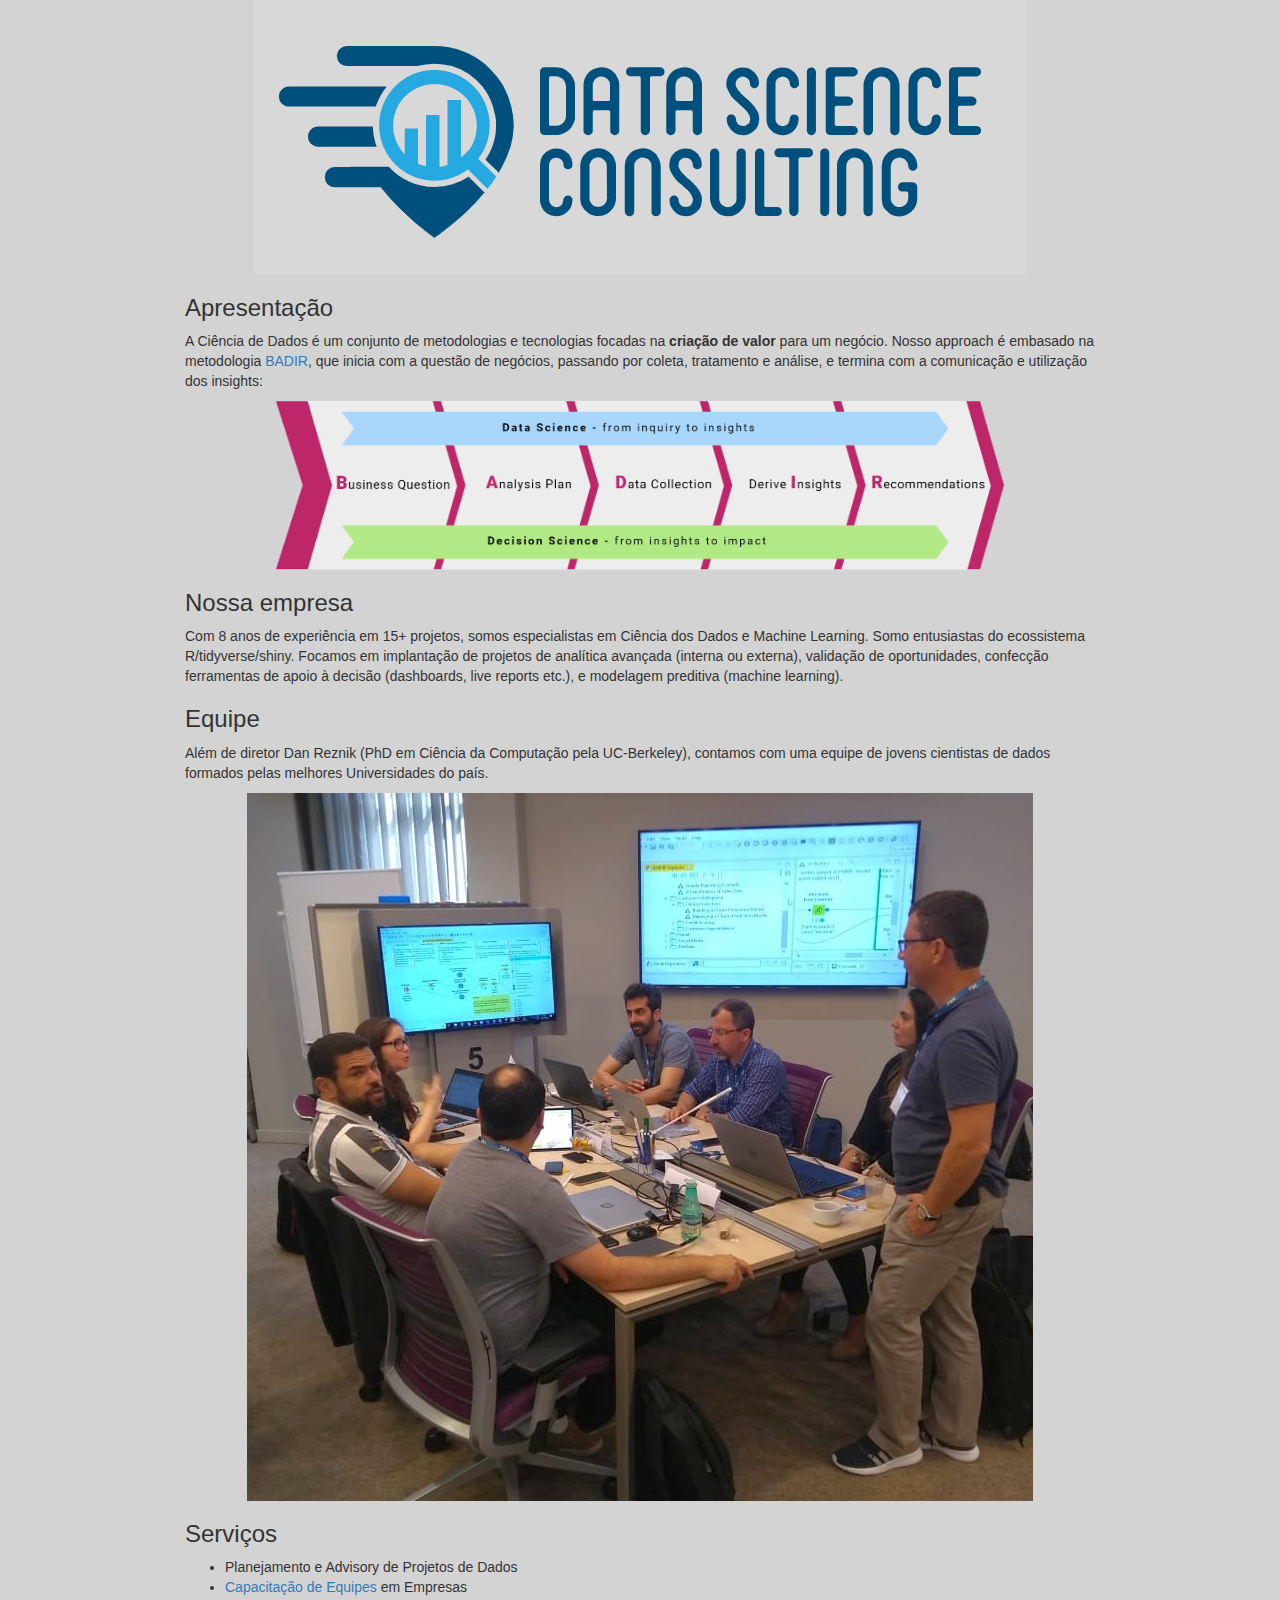
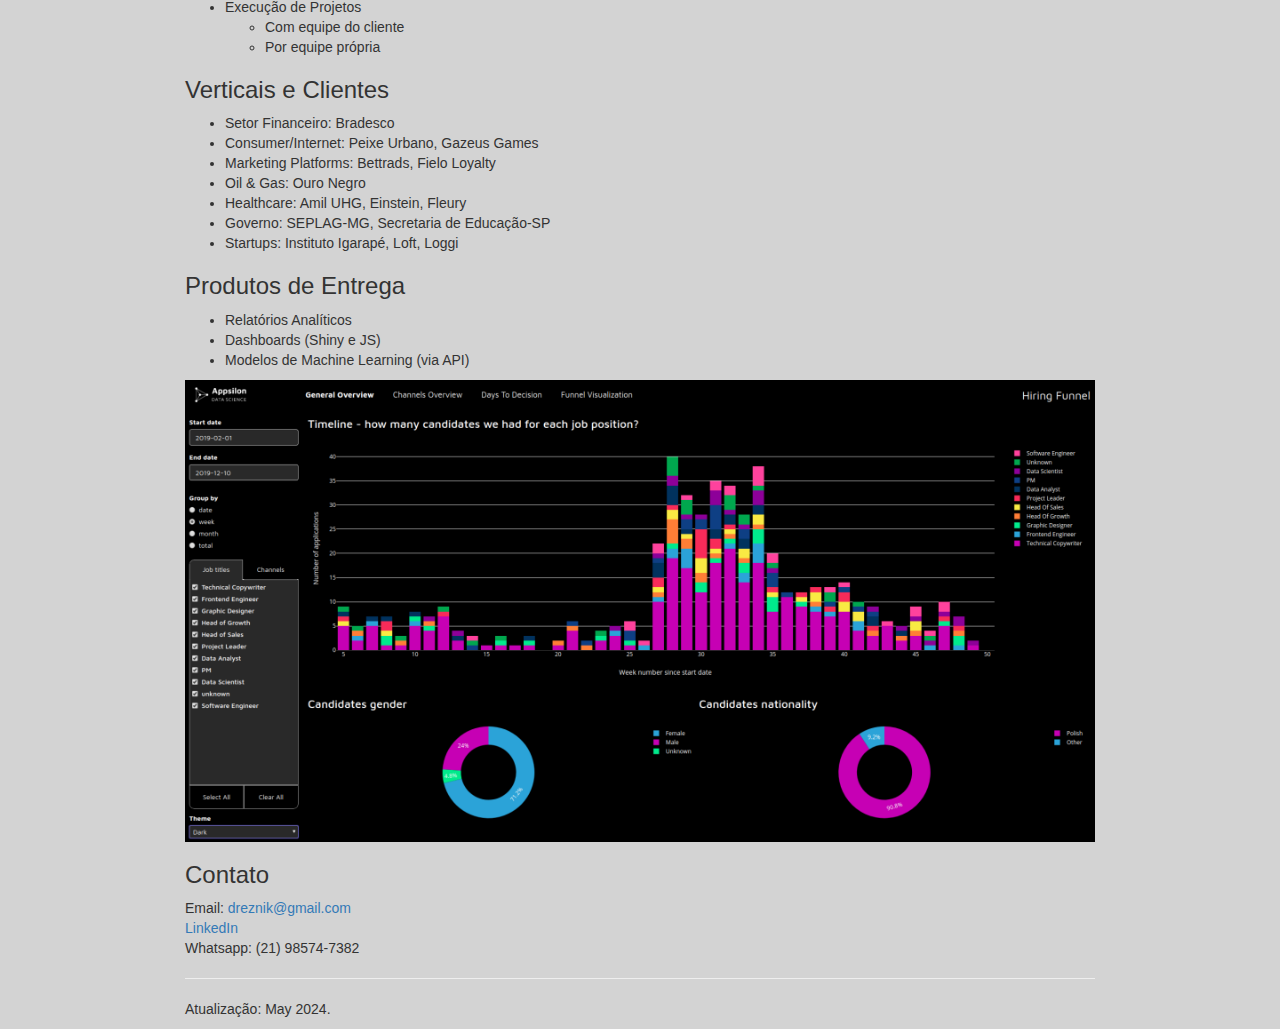
==== index.html @ 29b3fa02 "novos 2024" ====
<!DOCTYPE html>

<html>

<head>

<meta charset="utf-8" />
<meta name="generator" content="pandoc" />
<meta http-equiv="X-UA-Compatible" content="IE=EDGE" />




<title>index.knit</title>

<script>// Pandoc 2.9 adds attributes on both header and div. We remove the former (to
// be compatible with the behavior of Pandoc < 2.8).
document.addEventListener('DOMContentLoaded', function(e) {
  var hs = document.querySelectorAll("div.section[class*='level'] > :first-child");
  var i, h, a;
  for (i = 0; i < hs.length; i++) {
    h = hs[i];
    if (!/^h[1-6]$/i.test(h.tagName)) continue;  // it should be a header h1-h6
    a = h.attributes;
    while (a.length > 0) h.removeAttribute(a[0].name);
  }
});
</script>
<script>/*! jQuery v3.6.0 | (c) OpenJS Foundation and other contributors | jquery.org/license */
!function(e,t){"use strict";"object"==typeof module&&"object"==typeof module.exports?module.exports=e.document?t(e,!0):function(e){if(!e.document)throw new Error("jQuery requires a window with a document");return t(e)}:t(e)}("undefined"!=typeof window?window:this,function(C,e){"use strict";var t=[],r=Object.getPrototypeOf,s=t.slice,g=t.flat?function(e){return t.flat.call(e)}:function(e){return t.concat.apply([],e)},u=t.push,i=t.indexOf,n={},o=n.toString,v=n.hasOwnProperty,a=v.toString,l=a.call(Object),y={},m=function(e){return"function"==typeof e&&"number"!=typeof e.nodeType&&"function"!=typeof e.item},x=function(e){return null!=e&&e===e.window},E=C.document,c={type:!0,src:!0,nonce:!0,noModule:!0};function b(e,t,n){var r,i,o=(n=n||E).createElement("script");if(o.text=e,t)for(r in c)(i=t[r]||t.getAttribute&&t.getAttribute(r))&&o.setAttribute(r,i);n.head.appendChild(o).parentNode.removeChild(o)}function w(e){return null==e?e+"":"object"==typeof e||"function"==typeof e?n[o.call(e)]||"object":typeof e}var f="3.6.0",S=function(e,t){return new S.fn.init(e,t)};function p(e){var t=!!e&&"length"in e&&e.length,n=w(e);return!m(e)&&!x(e)&&("array"===n||0===t||"number"==typeof t&&0<t&&t-1 in e)}S.fn=S.prototype={jquery:f,constructor:S,length:0,toArray:function(){return s.call(this)},get:function(e){return null==e?s.call(this):e<0?this[e+this.length]:this[e]},pushStack:function(e){var t=S.merge(this.constructor(),e);return t.prevObject=this,t},each:function(e){return S.each(this,e)},map:function(n){return this.pushStack(S.map(this,function(e,t){return n.call(e,t,e)}))},slice:function(){return this.pushStack(s.apply(this,arguments))},first:function(){return this.eq(0)},last:function(){return this.eq(-1)},even:function(){return this.pushStack(S.grep(this,function(e,t){return(t+1)%2}))},odd:function(){return this.pushStack(S.grep(this,function(e,t){return t%2}))},eq:function(e){var t=this.length,n=+e+(e<0?t:0);return this.pushStack(0<=n&&n<t?[this[n]]:[])},end:function(){return this.prevObject||this.constructor()},push:u,sort:t.sort,splice:t.splice},S.extend=S.fn.extend=function(){var e,t,n,r,i,o,a=arguments[0]||{},s=1,u=arguments.length,l=!1;for("boolean"==typeof a&&(l=a,a=arguments[s]||{},s++),"object"==typeof a||m(a)||(a={}),s===u&&(a=this,s--);s<u;s++)if(null!=(e=arguments[s]))for(t in e)r=e[t],"__proto__"!==t&&a!==r&&(l&&r&&(S.isPlainObject(r)||(i=Array.isArray(r)))?(n=a[t],o=i&&!Array.isArray(n)?[]:i||S.isPlainObject(n)?n:{},i=!1,a[t]=S.extend(l,o,r)):void 0!==r&&(a[t]=r));return a},S.extend({expando:"jQuery"+(f+Math.random()).replace(/\D/g,""),isReady:!0,error:function(e){throw new Error(e)},noop:function(){},isPlainObject:function(e){var t,n;return!(!e||"[object Object]"!==o.call(e))&&(!(t=r(e))||"function"==typeof(n=v.call(t,"constructor")&&t.constructor)&&a.call(n)===l)},isEmptyObject:function(e){var t;for(t in e)return!1;return!0},globalEval:function(e,t,n){b(e,{nonce:t&&t.nonce},n)},each:function(e,t){var n,r=0;if(p(e)){for(n=e.length;r<n;r++)if(!1===t.call(e[r],r,e[r]))break}else for(r in e)if(!1===t.call(e[r],r,e[r]))break;return e},makeArray:function(e,t){var n=t||[];return null!=e&&(p(Object(e))?S.merge(n,"string"==typeof e?[e]:e):u.call(n,e)),n},inArray:function(e,t,n){return null==t?-1:i.call(t,e,n)},merge:function(e,t){for(var n=+t.length,r=0,i=e.length;r<n;r++)e[i++]=t[r];return e.length=i,e},grep:function(e,t,n){for(var r=[],i=0,o=e.length,a=!n;i<o;i++)!t(e[i],i)!==a&&r.push(e[i]);return r},map:function(e,t,n){var r,i,o=0,a=[];if(p(e))for(r=e.length;o<r;o++)null!=(i=t(e[o],o,n))&&a.push(i);else for(o in e)null!=(i=t(e[o],o,n))&&a.push(i);return g(a)},guid:1,support:y}),"function"==typeof Symbol&&(S.fn[Symbol.iterator]=t[Symbol.iterator]),S.each("Boolean Number String Function Array Date RegExp Object Error Symbol".split(" "),function(e,t){n["[object "+t+"]"]=t.toLowerCase()});var d=function(n){var e,d,b,o,i,h,f,g,w,u,l,T,C,a,E,v,s,c,y,S="sizzle"+1*new Date,p=n.document,k=0,r=0,m=ue(),x=ue(),A=ue(),N=ue(),j=function(e,t){return e===t&&(l=!0),0},D={}.hasOwnProperty,t=[],q=t.pop,L=t.push,H=t.push,O=t.slice,P=function(e,t){for(var n=0,r=e.length;n<r;n++)if(e[n]===t)return n;return-1},R="checked|selected|async|autofocus|autoplay|controls|defer|disabled|hidden|ismap|loop|multiple|open|readonly|required|scoped",M="[\\x20\\t\\r\\n\\f]",I="(?:\\\\[\\da-fA-F]{1,6}"+M+"?|\\\\[^\\r\\n\\f]|[\\w-]|[^\0-\\x7f])+",W="\\["+M+"*("+I+")(?:"+M+"*([*^$|!~]?=)"+M+"*(?:'((?:\\\\.|[^\\\\'])*)'|\"((?:\\\\.|[^\\\\\"])*)\"|("+I+"))|)"+M+"*\\]",F=":("+I+")(?:\\((('((?:\\\\.|[^\\\\'])*)'|\"((?:\\\\.|[^\\\\\"])*)\")|((?:\\\\.|[^\\\\()[\\]]|"+W+")*)|.*)\\)|)",B=new RegExp(M+"+","g"),$=new RegExp("^"+M+"+|((?:^|[^\\\\])(?:\\\\.)*)"+M+"+$","g"),_=new RegExp("^"+M+"*,"+M+"*"),z=new RegExp("^"+M+"*([>+~]|"+M+")"+M+"*"),U=new RegExp(M+"|>"),X=new RegExp(F),V=new RegExp("^"+I+"$"),G={ID:new RegExp("^#("+I+")"),CLASS:new RegExp("^\\.("+I+")"),TAG:new RegExp("^("+I+"|[*])"),ATTR:new RegExp("^"+W),PSEUDO:new RegExp("^"+F),CHILD:new RegExp("^:(only|first|last|nth|nth-last)-(child|of-type)(?:\\("+M+"*(even|odd|(([+-]|)(\\d*)n|)"+M+"*(?:([+-]|)"+M+"*(\\d+)|))"+M+"*\\)|)","i"),bool:new RegExp("^(?:"+R+")$","i"),needsContext:new RegExp("^"+M+"*[>+~]|:(even|odd|eq|gt|lt|nth|first|last)(?:\\("+M+"*((?:-\\d)?\\d*)"+M+"*\\)|)(?=[^-]|$)","i")},Y=/HTML$/i,Q=/^(?:input|select|textarea|button)$/i,J=/^h\d$/i,K=/^[^{]+\{\s*\[native \w/,Z=/^(?:#([\w-]+)|(\w+)|\.([\w-]+))$/,ee=/[+~]/,te=new RegExp("\\\\[\\da-fA-F]{1,6}"+M+"?|\\\\([^\\r\\n\\f])","g"),ne=function(e,t){var n="0x"+e.slice(1)-65536;return t||(n<0?String.fromCharCode(n+65536):String.fromCharCode(n>>10|55296,1023&n|56320))},re=/([\0-\x1f\x7f]|^-?\d)|^-$|[^\0-\x1f\x7f-\uFFFF\w-]/g,ie=function(e,t){return t?"\0"===e?"\ufffd":e.slice(0,-1)+"\\"+e.charCodeAt(e.length-1).toString(16)+" ":"\\"+e},oe=function(){T()},ae=be(function(e){return!0===e.disabled&&"fieldset"===e.nodeName.toLowerCase()},{dir:"parentNode",next:"legend"});try{H.apply(t=O.call(p.childNodes),p.childNodes),t[p.childNodes.length].nodeType}catch(e){H={apply:t.length?function(e,t){L.apply(e,O.call(t))}:function(e,t){var n=e.length,r=0;while(e[n++]=t[r++]);e.length=n-1}}}function se(t,e,n,r){var i,o,a,s,u,l,c,f=e&&e.ownerDocument,p=e?e.nodeType:9;if(n=n||[],"string"!=typeof t||!t||1!==p&&9!==p&&11!==p)return n;if(!r&&(T(e),e=e||C,E)){if(11!==p&&(u=Z.exec(t)))if(i=u[1]){if(9===p){if(!(a=e.getElementById(i)))return n;if(a.id===i)return n.push(a),n}else if(f&&(a=f.getElementById(i))&&y(e,a)&&a.id===i)return n.push(a),n}else{if(u[2])return H.apply(n,e.getElementsByTagName(t)),n;if((i=u[3])&&d.getElementsByClassName&&e.getElementsByClassName)return H.apply(n,e.getElementsByClassName(i)),n}if(d.qsa&&!N[t+" "]&&(!v||!v.test(t))&&(1!==p||"object"!==e.nodeName.toLowerCase())){if(c=t,f=e,1===p&&(U.test(t)||z.test(t))){(f=ee.test(t)&&ye(e.parentNode)||e)===e&&d.scope||((s=e.getAttribute("id"))?s=s.replace(re,ie):e.setAttribute("id",s=S)),o=(l=h(t)).length;while(o--)l[o]=(s?"#"+s:":scope")+" "+xe(l[o]);c=l.join(",")}try{return H.apply(n,f.querySelectorAll(c)),n}catch(e){N(t,!0)}finally{s===S&&e.removeAttribute("id")}}}return g(t.replace($,"$1"),e,n,r)}function ue(){var r=[];return function e(t,n){return r.push(t+" ")>b.cacheLength&&delete e[r.shift()],e[t+" "]=n}}function le(e){return e[S]=!0,e}function ce(e){var t=C.createElement("fieldset");try{return!!e(t)}catch(e){return!1}finally{t.parentNode&&t.parentNode.removeChild(t),t=null}}function fe(e,t){var n=e.split("|"),r=n.length;while(r--)b.attrHandle[n[r]]=t}function pe(e,t){var n=t&&e,r=n&&1===e.nodeType&&1===t.nodeType&&e.sourceIndex-t.sourceIndex;if(r)return r;if(n)while(n=n.nextSibling)if(n===t)return-1;return e?1:-1}function de(t){return function(e){return"input"===e.nodeName.toLowerCase()&&e.type===t}}function he(n){return function(e){var t=e.nodeName.toLowerCase();return("input"===t||"button"===t)&&e.type===n}}function ge(t){return function(e){return"form"in e?e.parentNode&&!1===e.disabled?"label"in e?"label"in e.parentNode?e.parentNode.disabled===t:e.disabled===t:e.isDisabled===t||e.isDisabled!==!t&&ae(e)===t:e.disabled===t:"label"in e&&e.disabled===t}}function ve(a){return le(function(o){return o=+o,le(function(e,t){var n,r=a([],e.length,o),i=r.length;while(i--)e[n=r[i]]&&(e[n]=!(t[n]=e[n]))})})}function ye(e){return e&&"undefined"!=typeof e.getElementsByTagName&&e}for(e in d=se.support={},i=se.isXML=function(e){var t=e&&e.namespaceURI,n=e&&(e.ownerDocument||e).documentElement;return!Y.test(t||n&&n.nodeName||"HTML")},T=se.setDocument=function(e){var t,n,r=e?e.ownerDocument||e:p;return r!=C&&9===r.nodeType&&r.documentElement&&(a=(C=r).documentElement,E=!i(C),p!=C&&(n=C.defaultView)&&n.top!==n&&(n.addEventListener?n.addEventListener("unload",oe,!1):n.attachEvent&&n.attachEvent("onunload",oe)),d.scope=ce(function(e){return a.appendChild(e).appendChild(C.createElement("div")),"undefined"!=typeof e.querySelectorAll&&!e.querySelectorAll(":scope fieldset div").length}),d.attributes=ce(function(e){return e.className="i",!e.getAttribute("className")}),d.getElementsByTagName=ce(function(e){return e.appendChild(C.createComment("")),!e.getElementsByTagName("*").length}),d.getElementsByClassName=K.test(C.getElementsByClassName),d.getById=ce(function(e){return a.appendChild(e).id=S,!C.getElementsByName||!C.getElementsByName(S).length}),d.getById?(b.filter.ID=function(e){var t=e.replace(te,ne);return function(e){return e.getAttribute("id")===t}},b.find.ID=function(e,t){if("undefined"!=typeof t.getElementById&&E){var n=t.getElementById(e);return n?[n]:[]}}):(b.filter.ID=function(e){var n=e.replace(te,ne);return function(e){var t="undefined"!=typeof e.getAttributeNode&&e.getAttributeNode("id");return t&&t.value===n}},b.find.ID=function(e,t){if("undefined"!=typeof t.getElementById&&E){var n,r,i,o=t.getElementById(e);if(o){if((n=o.getAttributeNode("id"))&&n.value===e)return[o];i=t.getElementsByName(e),r=0;while(o=i[r++])if((n=o.getAttributeNode("id"))&&n.value===e)return[o]}return[]}}),b.find.TAG=d.getElementsByTagName?function(e,t){return"undefined"!=typeof t.getElementsByTagName?t.getElementsByTagName(e):d.qsa?t.querySelectorAll(e):void 0}:function(e,t){var n,r=[],i=0,o=t.getElementsByTagName(e);if("*"===e){while(n=o[i++])1===n.nodeType&&r.push(n);return r}return o},b.find.CLASS=d.getElementsByClassName&&function(e,t){if("undefined"!=typeof t.getElementsByClassName&&E)return t.getElementsByClassName(e)},s=[],v=[],(d.qsa=K.test(C.querySelectorAll))&&(ce(function(e){var t;a.appendChild(e).innerHTML="<a id='"+S+"'></a><select id='"+S+"-\r\\' msallowcapture=''><option selected=''></option></select>",e.querySelectorAll("[msallowcapture^='']").length&&v.push("[*^$]="+M+"*(?:''|\"\")"),e.querySelectorAll("[selected]").length||v.push("\\["+M+"*(?:value|"+R+")"),e.querySelectorAll("[id~="+S+"-]").length||v.push("~="),(t=C.createElement("input")).setAttribute("name",""),e.appendChild(t),e.querySelectorAll("[name='']").length||v.push("\\["+M+"*name"+M+"*="+M+"*(?:''|\"\")"),e.querySelectorAll(":checked").length||v.push(":checked"),e.querySelectorAll("a#"+S+"+*").length||v.push(".#.+[+~]"),e.querySelectorAll("\\\f"),v.push("[\\r\\n\\f]")}),ce(function(e){e.innerHTML="<a href='' disabled='disabled'></a><select disabled='disabled'><option/></select>";var t=C.createElement("input");t.setAttribute("type","hidden"),e.appendChild(t).setAttribute("name","D"),e.querySelectorAll("[name=d]").length&&v.push("name"+M+"*[*^$|!~]?="),2!==e.querySelectorAll(":enabled").length&&v.push(":enabled",":disabled"),a.appendChild(e).disabled=!0,2!==e.querySelectorAll(":disabled").length&&v.push(":enabled",":disabled"),e.querySelectorAll("*,:x"),v.push(",.*:")})),(d.matchesSelector=K.test(c=a.matches||a.webkitMatchesSelector||a.mozMatchesSelector||a.oMatchesSelector||a.msMatchesSelector))&&ce(function(e){d.disconnectedMatch=c.call(e,"*"),c.call(e,"[s!='']:x"),s.push("!=",F)}),v=v.length&&new RegExp(v.join("|")),s=s.length&&new RegExp(s.join("|")),t=K.test(a.compareDocumentPosition),y=t||K.test(a.contains)?function(e,t){var n=9===e.nodeType?e.documentElement:e,r=t&&t.parentNode;return e===r||!(!r||1!==r.nodeType||!(n.contains?n.contains(r):e.compareDocumentPosition&&16&e.compareDocumentPosition(r)))}:function(e,t){if(t)while(t=t.parentNode)if(t===e)return!0;return!1},j=t?function(e,t){if(e===t)return l=!0,0;var n=!e.compareDocumentPosition-!t.compareDocumentPosition;return n||(1&(n=(e.ownerDocument||e)==(t.ownerDocument||t)?e.compareDocumentPosition(t):1)||!d.sortDetached&&t.compareDocumentPosition(e)===n?e==C||e.ownerDocument==p&&y(p,e)?-1:t==C||t.ownerDocument==p&&y(p,t)?1:u?P(u,e)-P(u,t):0:4&n?-1:1)}:function(e,t){if(e===t)return l=!0,0;var n,r=0,i=e.parentNode,o=t.parentNode,a=[e],s=[t];if(!i||!o)return e==C?-1:t==C?1:i?-1:o?1:u?P(u,e)-P(u,t):0;if(i===o)return pe(e,t);n=e;while(n=n.parentNode)a.unshift(n);n=t;while(n=n.parentNode)s.unshift(n);while(a[r]===s[r])r++;return r?pe(a[r],s[r]):a[r]==p?-1:s[r]==p?1:0}),C},se.matches=function(e,t){return se(e,null,null,t)},se.matchesSelector=function(e,t){if(T(e),d.matchesSelector&&E&&!N[t+" "]&&(!s||!s.test(t))&&(!v||!v.test(t)))try{var n=c.call(e,t);if(n||d.disconnectedMatch||e.document&&11!==e.document.nodeType)return n}catch(e){N(t,!0)}return 0<se(t,C,null,[e]).length},se.contains=function(e,t){return(e.ownerDocument||e)!=C&&T(e),y(e,t)},se.attr=function(e,t){(e.ownerDocument||e)!=C&&T(e);var n=b.attrHandle[t.toLowerCase()],r=n&&D.call(b.attrHandle,t.toLowerCase())?n(e,t,!E):void 0;return void 0!==r?r:d.attributes||!E?e.getAttribute(t):(r=e.getAttributeNode(t))&&r.specified?r.value:null},se.escape=function(e){return(e+"").replace(re,ie)},se.error=function(e){throw new Error("Syntax error, unrecognized expression: "+e)},se.uniqueSort=function(e){var t,n=[],r=0,i=0;if(l=!d.detectDuplicates,u=!d.sortStable&&e.slice(0),e.sort(j),l){while(t=e[i++])t===e[i]&&(r=n.push(i));while(r--)e.splice(n[r],1)}return u=null,e},o=se.getText=function(e){var t,n="",r=0,i=e.nodeType;if(i){if(1===i||9===i||11===i){if("string"==typeof e.textContent)return e.textContent;for(e=e.firstChild;e;e=e.nextSibling)n+=o(e)}else if(3===i||4===i)return e.nodeValue}else while(t=e[r++])n+=o(t);return n},(b=se.selectors={cacheLength:50,createPseudo:le,match:G,attrHandle:{},find:{},relative:{">":{dir:"parentNode",first:!0}," ":{dir:"parentNode"},"+":{dir:"previousSibling",first:!0},"~":{dir:"previousSibling"}},preFilter:{ATTR:function(e){return e[1]=e[1].replace(te,ne),e[3]=(e[3]||e[4]||e[5]||"").replace(te,ne),"~="===e[2]&&(e[3]=" "+e[3]+" "),e.slice(0,4)},CHILD:function(e){return e[1]=e[1].toLowerCase(),"nth"===e[1].slice(0,3)?(e[3]||se.error(e[0]),e[4]=+(e[4]?e[5]+(e[6]||1):2*("even"===e[3]||"odd"===e[3])),e[5]=+(e[7]+e[8]||"odd"===e[3])):e[3]&&se.error(e[0]),e},PSEUDO:function(e){var t,n=!e[6]&&e[2];return G.CHILD.test(e[0])?null:(e[3]?e[2]=e[4]||e[5]||"":n&&X.test(n)&&(t=h(n,!0))&&(t=n.indexOf(")",n.length-t)-n.length)&&(e[0]=e[0].slice(0,t),e[2]=n.slice(0,t)),e.slice(0,3))}},filter:{TAG:function(e){var t=e.replace(te,ne).toLowerCase();return"*"===e?function(){return!0}:function(e){return e.nodeName&&e.nodeName.toLowerCase()===t}},CLASS:function(e){var t=m[e+" "];return t||(t=new RegExp("(^|"+M+")"+e+"("+M+"|$)"))&&m(e,function(e){return t.test("string"==typeof e.className&&e.className||"undefined"!=typeof e.getAttribute&&e.getAttribute("class")||"")})},ATTR:function(n,r,i){return function(e){var t=se.attr(e,n);return null==t?"!="===r:!r||(t+="","="===r?t===i:"!="===r?t!==i:"^="===r?i&&0===t.indexOf(i):"*="===r?i&&-1<t.indexOf(i):"$="===r?i&&t.slice(-i.length)===i:"~="===r?-1<(" "+t.replace(B," ")+" ").indexOf(i):"|="===r&&(t===i||t.slice(0,i.length+1)===i+"-"))}},CHILD:function(h,e,t,g,v){var y="nth"!==h.slice(0,3),m="last"!==h.slice(-4),x="of-type"===e;return 1===g&&0===v?function(e){return!!e.parentNode}:function(e,t,n){var r,i,o,a,s,u,l=y!==m?"nextSibling":"previousSibling",c=e.parentNode,f=x&&e.nodeName.toLowerCase(),p=!n&&!x,d=!1;if(c){if(y){while(l){a=e;while(a=a[l])if(x?a.nodeName.toLowerCase()===f:1===a.nodeType)return!1;u=l="only"===h&&!u&&"nextSibling"}return!0}if(u=[m?c.firstChild:c.lastChild],m&&p){d=(s=(r=(i=(o=(a=c)[S]||(a[S]={}))[a.uniqueID]||(o[a.uniqueID]={}))[h]||[])[0]===k&&r[1])&&r[2],a=s&&c.childNodes[s];while(a=++s&&a&&a[l]||(d=s=0)||u.pop())if(1===a.nodeType&&++d&&a===e){i[h]=[k,s,d];break}}else if(p&&(d=s=(r=(i=(o=(a=e)[S]||(a[S]={}))[a.uniqueID]||(o[a.uniqueID]={}))[h]||[])[0]===k&&r[1]),!1===d)while(a=++s&&a&&a[l]||(d=s=0)||u.pop())if((x?a.nodeName.toLowerCase()===f:1===a.nodeType)&&++d&&(p&&((i=(o=a[S]||(a[S]={}))[a.uniqueID]||(o[a.uniqueID]={}))[h]=[k,d]),a===e))break;return(d-=v)===g||d%g==0&&0<=d/g}}},PSEUDO:function(e,o){var t,a=b.pseudos[e]||b.setFilters[e.toLowerCase()]||se.error("unsupported pseudo: "+e);return a[S]?a(o):1<a.length?(t=[e,e,"",o],b.setFilters.hasOwnProperty(e.toLowerCase())?le(function(e,t){var n,r=a(e,o),i=r.length;while(i--)e[n=P(e,r[i])]=!(t[n]=r[i])}):function(e){return a(e,0,t)}):a}},pseudos:{not:le(function(e){var r=[],i=[],s=f(e.replace($,"$1"));return s[S]?le(function(e,t,n,r){var i,o=s(e,null,r,[]),a=e.length;while(a--)(i=o[a])&&(e[a]=!(t[a]=i))}):function(e,t,n){return r[0]=e,s(r,null,n,i),r[0]=null,!i.pop()}}),has:le(function(t){return function(e){return 0<se(t,e).length}}),contains:le(function(t){return t=t.replace(te,ne),function(e){return-1<(e.textContent||o(e)).indexOf(t)}}),lang:le(function(n){return V.test(n||"")||se.error("unsupported lang: "+n),n=n.replace(te,ne).toLowerCase(),function(e){var t;do{if(t=E?e.lang:e.getAttribute("xml:lang")||e.getAttribute("lang"))return(t=t.toLowerCase())===n||0===t.indexOf(n+"-")}while((e=e.parentNode)&&1===e.nodeType);return!1}}),target:function(e){var t=n.location&&n.location.hash;return t&&t.slice(1)===e.id},root:function(e){return e===a},focus:function(e){return e===C.activeElement&&(!C.hasFocus||C.hasFocus())&&!!(e.type||e.href||~e.tabIndex)},enabled:ge(!1),disabled:ge(!0),checked:function(e){var t=e.nodeName.toLowerCase();return"input"===t&&!!e.checked||"option"===t&&!!e.selected},selected:function(e){return e.parentNode&&e.parentNode.selectedIndex,!0===e.selected},empty:function(e){for(e=e.firstChild;e;e=e.nextSibling)if(e.nodeType<6)return!1;return!0},parent:function(e){return!b.pseudos.empty(e)},header:function(e){return J.test(e.nodeName)},input:function(e){return Q.test(e.nodeName)},button:function(e){var t=e.nodeName.toLowerCase();return"input"===t&&"button"===e.type||"button"===t},text:function(e){var t;return"input"===e.nodeName.toLowerCase()&&"text"===e.type&&(null==(t=e.getAttribute("type"))||"text"===t.toLowerCase())},first:ve(function(){return[0]}),last:ve(function(e,t){return[t-1]}),eq:ve(function(e,t,n){return[n<0?n+t:n]}),even:ve(function(e,t){for(var n=0;n<t;n+=2)e.push(n);return e}),odd:ve(function(e,t){for(var n=1;n<t;n+=2)e.push(n);return e}),lt:ve(function(e,t,n){for(var r=n<0?n+t:t<n?t:n;0<=--r;)e.push(r);return e}),gt:ve(function(e,t,n){for(var r=n<0?n+t:n;++r<t;)e.push(r);return e})}}).pseudos.nth=b.pseudos.eq,{radio:!0,checkbox:!0,file:!0,password:!0,image:!0})b.pseudos[e]=de(e);for(e in{submit:!0,reset:!0})b.pseudos[e]=he(e);function me(){}function xe(e){for(var t=0,n=e.length,r="";t<n;t++)r+=e[t].value;return r}function be(s,e,t){var u=e.dir,l=e.next,c=l||u,f=t&&"parentNode"===c,p=r++;return e.first?function(e,t,n){while(e=e[u])if(1===e.nodeType||f)return s(e,t,n);return!1}:function(e,t,n){var r,i,o,a=[k,p];if(n){while(e=e[u])if((1===e.nodeType||f)&&s(e,t,n))return!0}else while(e=e[u])if(1===e.nodeType||f)if(i=(o=e[S]||(e[S]={}))[e.uniqueID]||(o[e.uniqueID]={}),l&&l===e.nodeName.toLowerCase())e=e[u]||e;else{if((r=i[c])&&r[0]===k&&r[1]===p)return a[2]=r[2];if((i[c]=a)[2]=s(e,t,n))return!0}return!1}}function we(i){return 1<i.length?function(e,t,n){var r=i.length;while(r--)if(!i[r](e,t,n))return!1;return!0}:i[0]}function Te(e,t,n,r,i){for(var o,a=[],s=0,u=e.length,l=null!=t;s<u;s++)(o=e[s])&&(n&&!n(o,r,i)||(a.push(o),l&&t.push(s)));return a}function Ce(d,h,g,v,y,e){return v&&!v[S]&&(v=Ce(v)),y&&!y[S]&&(y=Ce(y,e)),le(function(e,t,n,r){var i,o,a,s=[],u=[],l=t.length,c=e||function(e,t,n){for(var r=0,i=t.length;r<i;r++)se(e,t[r],n);return n}(h||"*",n.nodeType?[n]:n,[]),f=!d||!e&&h?c:Te(c,s,d,n,r),p=g?y||(e?d:l||v)?[]:t:f;if(g&&g(f,p,n,r),v){i=Te(p,u),v(i,[],n,r),o=i.length;while(o--)(a=i[o])&&(p[u[o]]=!(f[u[o]]=a))}if(e){if(y||d){if(y){i=[],o=p.length;while(o--)(a=p[o])&&i.push(f[o]=a);y(null,p=[],i,r)}o=p.length;while(o--)(a=p[o])&&-1<(i=y?P(e,a):s[o])&&(e[i]=!(t[i]=a))}}else p=Te(p===t?p.splice(l,p.length):p),y?y(null,t,p,r):H.apply(t,p)})}function Ee(e){for(var i,t,n,r=e.length,o=b.relative[e[0].type],a=o||b.relative[" "],s=o?1:0,u=be(function(e){return e===i},a,!0),l=be(function(e){return-1<P(i,e)},a,!0),c=[function(e,t,n){var r=!o&&(n||t!==w)||((i=t).nodeType?u(e,t,n):l(e,t,n));return i=null,r}];s<r;s++)if(t=b.relative[e[s].type])c=[be(we(c),t)];else{if((t=b.filter[e[s].type].apply(null,e[s].matches))[S]){for(n=++s;n<r;n++)if(b.relative[e[n].type])break;return Ce(1<s&&we(c),1<s&&xe(e.slice(0,s-1).concat({value:" "===e[s-2].type?"*":""})).replace($,"$1"),t,s<n&&Ee(e.slice(s,n)),n<r&&Ee(e=e.slice(n)),n<r&&xe(e))}c.push(t)}return we(c)}return me.prototype=b.filters=b.pseudos,b.setFilters=new me,h=se.tokenize=function(e,t){var n,r,i,o,a,s,u,l=x[e+" "];if(l)return t?0:l.slice(0);a=e,s=[],u=b.preFilter;while(a){for(o in n&&!(r=_.exec(a))||(r&&(a=a.slice(r[0].length)||a),s.push(i=[])),n=!1,(r=z.exec(a))&&(n=r.shift(),i.push({value:n,type:r[0].replace($," ")}),a=a.slice(n.length)),b.filter)!(r=G[o].exec(a))||u[o]&&!(r=u[o](r))||(n=r.shift(),i.push({value:n,type:o,matches:r}),a=a.slice(n.length));if(!n)break}return t?a.length:a?se.error(e):x(e,s).slice(0)},f=se.compile=function(e,t){var n,v,y,m,x,r,i=[],o=[],a=A[e+" "];if(!a){t||(t=h(e)),n=t.length;while(n--)(a=Ee(t[n]))[S]?i.push(a):o.push(a);(a=A(e,(v=o,m=0<(y=i).length,x=0<v.length,r=function(e,t,n,r,i){var o,a,s,u=0,l="0",c=e&&[],f=[],p=w,d=e||x&&b.find.TAG("*",i),h=k+=null==p?1:Math.random()||.1,g=d.length;for(i&&(w=t==C||t||i);l!==g&&null!=(o=d[l]);l++){if(x&&o){a=0,t||o.ownerDocument==C||(T(o),n=!E);while(s=v[a++])if(s(o,t||C,n)){r.push(o);break}i&&(k=h)}m&&((o=!s&&o)&&u--,e&&c.push(o))}if(u+=l,m&&l!==u){a=0;while(s=y[a++])s(c,f,t,n);if(e){if(0<u)while(l--)c[l]||f[l]||(f[l]=q.call(r));f=Te(f)}H.apply(r,f),i&&!e&&0<f.length&&1<u+y.length&&se.uniqueSort(r)}return i&&(k=h,w=p),c},m?le(r):r))).selector=e}return a},g=se.select=function(e,t,n,r){var i,o,a,s,u,l="function"==typeof e&&e,c=!r&&h(e=l.selector||e);if(n=n||[],1===c.length){if(2<(o=c[0]=c[0].slice(0)).length&&"ID"===(a=o[0]).type&&9===t.nodeType&&E&&b.relative[o[1].type]){if(!(t=(b.find.ID(a.matches[0].replace(te,ne),t)||[])[0]))return n;l&&(t=t.parentNode),e=e.slice(o.shift().value.length)}i=G.needsContext.test(e)?0:o.length;while(i--){if(a=o[i],b.relative[s=a.type])break;if((u=b.find[s])&&(r=u(a.matches[0].replace(te,ne),ee.test(o[0].type)&&ye(t.parentNode)||t))){if(o.splice(i,1),!(e=r.length&&xe(o)))return H.apply(n,r),n;break}}}return(l||f(e,c))(r,t,!E,n,!t||ee.test(e)&&ye(t.parentNode)||t),n},d.sortStable=S.split("").sort(j).join("")===S,d.detectDuplicates=!!l,T(),d.sortDetached=ce(function(e){return 1&e.compareDocumentPosition(C.createElement("fieldset"))}),ce(function(e){return e.innerHTML="<a href='#'></a>","#"===e.firstChild.getAttribute("href")})||fe("type|href|height|width",function(e,t,n){if(!n)return e.getAttribute(t,"type"===t.toLowerCase()?1:2)}),d.attributes&&ce(function(e){return e.innerHTML="<input/>",e.firstChild.setAttribute("value",""),""===e.firstChild.getAttribute("value")})||fe("value",function(e,t,n){if(!n&&"input"===e.nodeName.toLowerCase())return e.defaultValue}),ce(function(e){return null==e.getAttribute("disabled")})||fe(R,function(e,t,n){var r;if(!n)return!0===e[t]?t.toLowerCase():(r=e.getAttributeNode(t))&&r.specified?r.value:null}),se}(C);S.find=d,S.expr=d.selectors,S.expr[":"]=S.expr.pseudos,S.uniqueSort=S.unique=d.uniqueSort,S.text=d.getText,S.isXMLDoc=d.isXML,S.contains=d.contains,S.escapeSelector=d.escape;var h=function(e,t,n){var r=[],i=void 0!==n;while((e=e[t])&&9!==e.nodeType)if(1===e.nodeType){if(i&&S(e).is(n))break;r.push(e)}return r},T=function(e,t){for(var n=[];e;e=e.nextSibling)1===e.nodeType&&e!==t&&n.push(e);return n},k=S.expr.match.needsContext;function A(e,t){return e.nodeName&&e.nodeName.toLowerCase()===t.toLowerCase()}var N=/^<([a-z][^\/\0>:\x20\t\r\n\f]*)[\x20\t\r\n\f]*\/?>(?:<\/\1>|)$/i;function j(e,n,r){return m(n)?S.grep(e,function(e,t){return!!n.call(e,t,e)!==r}):n.nodeType?S.grep(e,function(e){return e===n!==r}):"string"!=typeof n?S.grep(e,function(e){return-1<i.call(n,e)!==r}):S.filter(n,e,r)}S.filter=function(e,t,n){var r=t[0];return n&&(e=":not("+e+")"),1===t.length&&1===r.nodeType?S.find.matchesSelector(r,e)?[r]:[]:S.find.matches(e,S.grep(t,function(e){return 1===e.nodeType}))},S.fn.extend({find:function(e){var t,n,r=this.length,i=this;if("string"!=typeof e)return this.pushStack(S(e).filter(function(){for(t=0;t<r;t++)if(S.contains(i[t],this))return!0}));for(n=this.pushStack([]),t=0;t<r;t++)S.find(e,i[t],n);return 1<r?S.uniqueSort(n):n},filter:function(e){return this.pushStack(j(this,e||[],!1))},not:function(e){return this.pushStack(j(this,e||[],!0))},is:function(e){return!!j(this,"string"==typeof e&&k.test(e)?S(e):e||[],!1).length}});var D,q=/^(?:\s*(<[\w\W]+>)[^>]*|#([\w-]+))$/;(S.fn.init=function(e,t,n){var r,i;if(!e)return this;if(n=n||D,"string"==typeof e){if(!(r="<"===e[0]&&">"===e[e.length-1]&&3<=e.length?[null,e,null]:q.exec(e))||!r[1]&&t)return!t||t.jquery?(t||n).find(e):this.constructor(t).find(e);if(r[1]){if(t=t instanceof S?t[0]:t,S.merge(this,S.parseHTML(r[1],t&&t.nodeType?t.ownerDocument||t:E,!0)),N.test(r[1])&&S.isPlainObject(t))for(r in t)m(this[r])?this[r](t[r]):this.attr(r,t[r]);return this}return(i=E.getElementById(r[2]))&&(this[0]=i,this.length=1),this}return e.nodeType?(this[0]=e,this.length=1,this):m(e)?void 0!==n.ready?n.ready(e):e(S):S.makeArray(e,this)}).prototype=S.fn,D=S(E);var L=/^(?:parents|prev(?:Until|All))/,H={children:!0,contents:!0,next:!0,prev:!0};function O(e,t){while((e=e[t])&&1!==e.nodeType);return e}S.fn.extend({has:function(e){var t=S(e,this),n=t.length;return this.filter(function(){for(var e=0;e<n;e++)if(S.contains(this,t[e]))return!0})},closest:function(e,t){var n,r=0,i=this.length,o=[],a="string"!=typeof e&&S(e);if(!k.test(e))for(;r<i;r++)for(n=this[r];n&&n!==t;n=n.parentNode)if(n.nodeType<11&&(a?-1<a.index(n):1===n.nodeType&&S.find.matchesSelector(n,e))){o.push(n);break}return this.pushStack(1<o.length?S.uniqueSort(o):o)},index:function(e){return e?"string"==typeof e?i.call(S(e),this[0]):i.call(this,e.jquery?e[0]:e):this[0]&&this[0].parentNode?this.first().prevAll().length:-1},add:function(e,t){return this.pushStack(S.uniqueSort(S.merge(this.get(),S(e,t))))},addBack:function(e){return this.add(null==e?this.prevObject:this.prevObject.filter(e))}}),S.each({parent:function(e){var t=e.parentNode;return t&&11!==t.nodeType?t:null},parents:function(e){return h(e,"parentNode")},parentsUntil:function(e,t,n){return h(e,"parentNode",n)},next:function(e){return O(e,"nextSibling")},prev:function(e){return O(e,"previousSibling")},nextAll:function(e){return h(e,"nextSibling")},prevAll:function(e){return h(e,"previousSibling")},nextUntil:function(e,t,n){return h(e,"nextSibling",n)},prevUntil:function(e,t,n){return h(e,"previousSibling",n)},siblings:function(e){return T((e.parentNode||{}).firstChild,e)},children:function(e){return T(e.firstChild)},contents:function(e){return null!=e.contentDocument&&r(e.contentDocument)?e.contentDocument:(A(e,"template")&&(e=e.content||e),S.merge([],e.childNodes))}},function(r,i){S.fn[r]=function(e,t){var n=S.map(this,i,e);return"Until"!==r.slice(-5)&&(t=e),t&&"string"==typeof t&&(n=S.filter(t,n)),1<this.length&&(H[r]||S.uniqueSort(n),L.test(r)&&n.reverse()),this.pushStack(n)}});var P=/[^\x20\t\r\n\f]+/g;function R(e){return e}function M(e){throw e}function I(e,t,n,r){var i;try{e&&m(i=e.promise)?i.call(e).done(t).fail(n):e&&m(i=e.then)?i.call(e,t,n):t.apply(void 0,[e].slice(r))}catch(e){n.apply(void 0,[e])}}S.Callbacks=function(r){var e,n;r="string"==typeof r?(e=r,n={},S.each(e.match(P)||[],function(e,t){n[t]=!0}),n):S.extend({},r);var i,t,o,a,s=[],u=[],l=-1,c=function(){for(a=a||r.once,o=i=!0;u.length;l=-1){t=u.shift();while(++l<s.length)!1===s[l].apply(t[0],t[1])&&r.stopOnFalse&&(l=s.length,t=!1)}r.memory||(t=!1),i=!1,a&&(s=t?[]:"")},f={add:function(){return s&&(t&&!i&&(l=s.length-1,u.push(t)),function n(e){S.each(e,function(e,t){m(t)?r.unique&&f.has(t)||s.push(t):t&&t.length&&"string"!==w(t)&&n(t)})}(arguments),t&&!i&&c()),this},remove:function(){return S.each(arguments,function(e,t){var n;while(-1<(n=S.inArray(t,s,n)))s.splice(n,1),n<=l&&l--}),this},has:function(e){return e?-1<S.inArray(e,s):0<s.length},empty:function(){return s&&(s=[]),this},disable:function(){return a=u=[],s=t="",this},disabled:function(){return!s},lock:function(){return a=u=[],t||i||(s=t=""),this},locked:function(){return!!a},fireWith:function(e,t){return a||(t=[e,(t=t||[]).slice?t.slice():t],u.push(t),i||c()),this},fire:function(){return f.fireWith(this,arguments),this},fired:function(){return!!o}};return f},S.extend({Deferred:function(e){var o=[["notify","progress",S.Callbacks("memory"),S.Callbacks("memory"),2],["resolve","done",S.Callbacks("once memory"),S.Callbacks("once memory"),0,"resolved"],["reject","fail",S.Callbacks("once memory"),S.Callbacks("once memory"),1,"rejected"]],i="pending",a={state:function(){return i},always:function(){return s.done(arguments).fail(arguments),this},"catch":function(e){return a.then(null,e)},pipe:function(){var i=arguments;return S.Deferred(function(r){S.each(o,function(e,t){var n=m(i[t[4]])&&i[t[4]];s[t[1]](function(){var e=n&&n.apply(this,arguments);e&&m(e.promise)?e.promise().progress(r.notify).done(r.resolve).fail(r.reject):r[t[0]+"With"](this,n?[e]:arguments)})}),i=null}).promise()},then:function(t,n,r){var u=0;function l(i,o,a,s){return function(){var n=this,r=arguments,e=function(){var e,t;if(!(i<u)){if((e=a.apply(n,r))===o.promise())throw new TypeError("Thenable self-resolution");t=e&&("object"==typeof e||"function"==typeof e)&&e.then,m(t)?s?t.call(e,l(u,o,R,s),l(u,o,M,s)):(u++,t.call(e,l(u,o,R,s),l(u,o,M,s),l(u,o,R,o.notifyWith))):(a!==R&&(n=void 0,r=[e]),(s||o.resolveWith)(n,r))}},t=s?e:function(){try{e()}catch(e){S.Deferred.exceptionHook&&S.Deferred.exceptionHook(e,t.stackTrace),u<=i+1&&(a!==M&&(n=void 0,r=[e]),o.rejectWith(n,r))}};i?t():(S.Deferred.getStackHook&&(t.stackTrace=S.Deferred.getStackHook()),C.setTimeout(t))}}return S.Deferred(function(e){o[0][3].add(l(0,e,m(r)?r:R,e.notifyWith)),o[1][3].add(l(0,e,m(t)?t:R)),o[2][3].add(l(0,e,m(n)?n:M))}).promise()},promise:function(e){return null!=e?S.extend(e,a):a}},s={};return S.each(o,function(e,t){var n=t[2],r=t[5];a[t[1]]=n.add,r&&n.add(function(){i=r},o[3-e][2].disable,o[3-e][3].disable,o[0][2].lock,o[0][3].lock),n.add(t[3].fire),s[t[0]]=function(){return s[t[0]+"With"](this===s?void 0:this,arguments),this},s[t[0]+"With"]=n.fireWith}),a.promise(s),e&&e.call(s,s),s},when:function(e){var n=arguments.length,t=n,r=Array(t),i=s.call(arguments),o=S.Deferred(),a=function(t){return function(e){r[t]=this,i[t]=1<arguments.length?s.call(arguments):e,--n||o.resolveWith(r,i)}};if(n<=1&&(I(e,o.done(a(t)).resolve,o.reject,!n),"pending"===o.state()||m(i[t]&&i[t].then)))return o.then();while(t--)I(i[t],a(t),o.reject);return o.promise()}});var W=/^(Eval|Internal|Range|Reference|Syntax|Type|URI)Error$/;S.Deferred.exceptionHook=function(e,t){C.console&&C.console.warn&&e&&W.test(e.name)&&C.console.warn("jQuery.Deferred exception: "+e.message,e.stack,t)},S.readyException=function(e){C.setTimeout(function(){throw e})};var F=S.Deferred();function B(){E.removeEventListener("DOMContentLoaded",B),C.removeEventListener("load",B),S.ready()}S.fn.ready=function(e){return F.then(e)["catch"](function(e){S.readyException(e)}),this},S.extend({isReady:!1,readyWait:1,ready:function(e){(!0===e?--S.readyWait:S.isReady)||(S.isReady=!0)!==e&&0<--S.readyWait||F.resolveWith(E,[S])}}),S.ready.then=F.then,"complete"===E.readyState||"loading"!==E.readyState&&!E.documentElement.doScroll?C.setTimeout(S.ready):(E.addEventListener("DOMContentLoaded",B),C.addEventListener("load",B));var $=function(e,t,n,r,i,o,a){var s=0,u=e.length,l=null==n;if("object"===w(n))for(s in i=!0,n)$(e,t,s,n[s],!0,o,a);else if(void 0!==r&&(i=!0,m(r)||(a=!0),l&&(a?(t.call(e,r),t=null):(l=t,t=function(e,t,n){return l.call(S(e),n)})),t))for(;s<u;s++)t(e[s],n,a?r:r.call(e[s],s,t(e[s],n)));return i?e:l?t.call(e):u?t(e[0],n):o},_=/^-ms-/,z=/-([a-z])/g;function U(e,t){return t.toUpperCase()}function X(e){return e.replace(_,"ms-").replace(z,U)}var V=function(e){return 1===e.nodeType||9===e.nodeType||!+e.nodeType};function G(){this.expando=S.expando+G.uid++}G.uid=1,G.prototype={cache:function(e){var t=e[this.expando];return t||(t={},V(e)&&(e.nodeType?e[this.expando]=t:Object.defineProperty(e,this.expando,{value:t,configurable:!0}))),t},set:function(e,t,n){var r,i=this.cache(e);if("string"==typeof t)i[X(t)]=n;else for(r in t)i[X(r)]=t[r];return i},get:function(e,t){return void 0===t?this.cache(e):e[this.expando]&&e[this.expando][X(t)]},access:function(e,t,n){return void 0===t||t&&"string"==typeof t&&void 0===n?this.get(e,t):(this.set(e,t,n),void 0!==n?n:t)},remove:function(e,t){var n,r=e[this.expando];if(void 0!==r){if(void 0!==t){n=(t=Array.isArray(t)?t.map(X):(t=X(t))in r?[t]:t.match(P)||[]).length;while(n--)delete r[t[n]]}(void 0===t||S.isEmptyObject(r))&&(e.nodeType?e[this.expando]=void 0:delete e[this.expando])}},hasData:function(e){var t=e[this.expando];return void 0!==t&&!S.isEmptyObject(t)}};var Y=new G,Q=new G,J=/^(?:\{[\w\W]*\}|\[[\w\W]*\])$/,K=/[A-Z]/g;function Z(e,t,n){var r,i;if(void 0===n&&1===e.nodeType)if(r="data-"+t.replace(K,"-$&").toLowerCase(),"string"==typeof(n=e.getAttribute(r))){try{n="true"===(i=n)||"false"!==i&&("null"===i?null:i===+i+""?+i:J.test(i)?JSON.parse(i):i)}catch(e){}Q.set(e,t,n)}else n=void 0;return n}S.extend({hasData:function(e){return Q.hasData(e)||Y.hasData(e)},data:function(e,t,n){return Q.access(e,t,n)},removeData:function(e,t){Q.remove(e,t)},_data:function(e,t,n){return Y.access(e,t,n)},_removeData:function(e,t){Y.remove(e,t)}}),S.fn.extend({data:function(n,e){var t,r,i,o=this[0],a=o&&o.attributes;if(void 0===n){if(this.length&&(i=Q.get(o),1===o.nodeType&&!Y.get(o,"hasDataAttrs"))){t=a.length;while(t--)a[t]&&0===(r=a[t].name).indexOf("data-")&&(r=X(r.slice(5)),Z(o,r,i[r]));Y.set(o,"hasDataAttrs",!0)}return i}return"object"==typeof n?this.each(function(){Q.set(this,n)}):$(this,function(e){var t;if(o&&void 0===e)return void 0!==(t=Q.get(o,n))?t:void 0!==(t=Z(o,n))?t:void 0;this.each(function(){Q.set(this,n,e)})},null,e,1<arguments.length,null,!0)},removeData:function(e){return this.each(function(){Q.remove(this,e)})}}),S.extend({queue:function(e,t,n){var r;if(e)return t=(t||"fx")+"queue",r=Y.get(e,t),n&&(!r||Array.isArray(n)?r=Y.access(e,t,S.makeArray(n)):r.push(n)),r||[]},dequeue:function(e,t){t=t||"fx";var n=S.queue(e,t),r=n.length,i=n.shift(),o=S._queueHooks(e,t);"inprogress"===i&&(i=n.shift(),r--),i&&("fx"===t&&n.unshift("inprogress"),delete o.stop,i.call(e,function(){S.dequeue(e,t)},o)),!r&&o&&o.empty.fire()},_queueHooks:function(e,t){var n=t+"queueHooks";return Y.get(e,n)||Y.access(e,n,{empty:S.Callbacks("once memory").add(function(){Y.remove(e,[t+"queue",n])})})}}),S.fn.extend({queue:function(t,n){var e=2;return"string"!=typeof t&&(n=t,t="fx",e--),arguments.length<e?S.queue(this[0],t):void 0===n?this:this.each(function(){var e=S.queue(this,t,n);S._queueHooks(this,t),"fx"===t&&"inprogress"!==e[0]&&S.dequeue(this,t)})},dequeue:function(e){return this.each(function(){S.dequeue(this,e)})},clearQueue:function(e){return this.queue(e||"fx",[])},promise:function(e,t){var n,r=1,i=S.Deferred(),o=this,a=this.length,s=function(){--r||i.resolveWith(o,[o])};"string"!=typeof e&&(t=e,e=void 0),e=e||"fx";while(a--)(n=Y.get(o[a],e+"queueHooks"))&&n.empty&&(r++,n.empty.add(s));return s(),i.promise(t)}});var ee=/[+-]?(?:\d*\.|)\d+(?:[eE][+-]?\d+|)/.source,te=new RegExp("^(?:([+-])=|)("+ee+")([a-z%]*)$","i"),ne=["Top","Right","Bottom","Left"],re=E.documentElement,ie=function(e){return S.contains(e.ownerDocument,e)},oe={composed:!0};re.getRootNode&&(ie=function(e){return S.contains(e.ownerDocument,e)||e.getRootNode(oe)===e.ownerDocument});var ae=function(e,t){return"none"===(e=t||e).style.display||""===e.style.display&&ie(e)&&"none"===S.css(e,"display")};function se(e,t,n,r){var i,o,a=20,s=r?function(){return r.cur()}:function(){return S.css(e,t,"")},u=s(),l=n&&n[3]||(S.cssNumber[t]?"":"px"),c=e.nodeType&&(S.cssNumber[t]||"px"!==l&&+u)&&te.exec(S.css(e,t));if(c&&c[3]!==l){u/=2,l=l||c[3],c=+u||1;while(a--)S.style(e,t,c+l),(1-o)*(1-(o=s()/u||.5))<=0&&(a=0),c/=o;c*=2,S.style(e,t,c+l),n=n||[]}return n&&(c=+c||+u||0,i=n[1]?c+(n[1]+1)*n[2]:+n[2],r&&(r.unit=l,r.start=c,r.end=i)),i}var ue={};function le(e,t){for(var n,r,i,o,a,s,u,l=[],c=0,f=e.length;c<f;c++)(r=e[c]).style&&(n=r.style.display,t?("none"===n&&(l[c]=Y.get(r,"display")||null,l[c]||(r.style.display="")),""===r.style.display&&ae(r)&&(l[c]=(u=a=o=void 0,a=(i=r).ownerDocument,s=i.nodeName,(u=ue[s])||(o=a.body.appendChild(a.createElement(s)),u=S.css(o,"display"),o.parentNode.removeChild(o),"none"===u&&(u="block"),ue[s]=u)))):"none"!==n&&(l[c]="none",Y.set(r,"display",n)));for(c=0;c<f;c++)null!=l[c]&&(e[c].style.display=l[c]);return e}S.fn.extend({show:function(){return le(this,!0)},hide:function(){return le(this)},toggle:function(e){return"boolean"==typeof e?e?this.show():this.hide():this.each(function(){ae(this)?S(this).show():S(this).hide()})}});var ce,fe,pe=/^(?:checkbox|radio)$/i,de=/<([a-z][^\/\0>\x20\t\r\n\f]*)/i,he=/^$|^module$|\/(?:java|ecma)script/i;ce=E.createDocumentFragment().appendChild(E.createElement("div")),(fe=E.createElement("input")).setAttribute("type","radio"),fe.setAttribute("checked","checked"),fe.setAttribute("name","t"),ce.appendChild(fe),y.checkClone=ce.cloneNode(!0).cloneNode(!0).lastChild.checked,ce.innerHTML="<textarea>x</textarea>",y.noCloneChecked=!!ce.cloneNode(!0).lastChild.defaultValue,ce.innerHTML="<option></option>",y.option=!!ce.lastChild;var ge={thead:[1,"<table>","</table>"],col:[2,"<table><colgroup>","</colgroup></table>"],tr:[2,"<table><tbody>","</tbody></table>"],td:[3,"<table><tbody><tr>","</tr></tbody></table>"],_default:[0,"",""]};function ve(e,t){var n;return n="undefined"!=typeof e.getElementsByTagName?e.getElementsByTagName(t||"*"):"undefined"!=typeof e.querySelectorAll?e.querySelectorAll(t||"*"):[],void 0===t||t&&A(e,t)?S.merge([e],n):n}function ye(e,t){for(var n=0,r=e.length;n<r;n++)Y.set(e[n],"globalEval",!t||Y.get(t[n],"globalEval"))}ge.tbody=ge.tfoot=ge.colgroup=ge.caption=ge.thead,ge.th=ge.td,y.option||(ge.optgroup=ge.option=[1,"<select multiple='multiple'>","</select>"]);var me=/<|&#?\w+;/;function xe(e,t,n,r,i){for(var o,a,s,u,l,c,f=t.createDocumentFragment(),p=[],d=0,h=e.length;d<h;d++)if((o=e[d])||0===o)if("object"===w(o))S.merge(p,o.nodeType?[o]:o);else if(me.test(o)){a=a||f.appendChild(t.createElement("div")),s=(de.exec(o)||["",""])[1].toLowerCase(),u=ge[s]||ge._default,a.innerHTML=u[1]+S.htmlPrefilter(o)+u[2],c=u[0];while(c--)a=a.lastChild;S.merge(p,a.childNodes),(a=f.firstChild).textContent=""}else p.push(t.createTextNode(o));f.textContent="",d=0;while(o=p[d++])if(r&&-1<S.inArray(o,r))i&&i.push(o);else if(l=ie(o),a=ve(f.appendChild(o),"script"),l&&ye(a),n){c=0;while(o=a[c++])he.test(o.type||"")&&n.push(o)}return f}var be=/^([^.]*)(?:\.(.+)|)/;function we(){return!0}function Te(){return!1}function Ce(e,t){return e===function(){try{return E.activeElement}catch(e){}}()==("focus"===t)}function Ee(e,t,n,r,i,o){var a,s;if("object"==typeof t){for(s in"string"!=typeof n&&(r=r||n,n=void 0),t)Ee(e,s,n,r,t[s],o);return e}if(null==r&&null==i?(i=n,r=n=void 0):null==i&&("string"==typeof n?(i=r,r=void 0):(i=r,r=n,n=void 0)),!1===i)i=Te;else if(!i)return e;return 1===o&&(a=i,(i=function(e){return S().off(e),a.apply(this,arguments)}).guid=a.guid||(a.guid=S.guid++)),e.each(function(){S.event.add(this,t,i,r,n)})}function Se(e,i,o){o?(Y.set(e,i,!1),S.event.add(e,i,{namespace:!1,handler:function(e){var t,n,r=Y.get(this,i);if(1&e.isTrigger&&this[i]){if(r.length)(S.event.special[i]||{}).delegateType&&e.stopPropagation();else if(r=s.call(arguments),Y.set(this,i,r),t=o(this,i),this[i](),r!==(n=Y.get(this,i))||t?Y.set(this,i,!1):n={},r!==n)return e.stopImmediatePropagation(),e.preventDefault(),n&&n.value}else r.length&&(Y.set(this,i,{value:S.event.trigger(S.extend(r[0],S.Event.prototype),r.slice(1),this)}),e.stopImmediatePropagation())}})):void 0===Y.get(e,i)&&S.event.add(e,i,we)}S.event={global:{},add:function(t,e,n,r,i){var o,a,s,u,l,c,f,p,d,h,g,v=Y.get(t);if(V(t)){n.handler&&(n=(o=n).handler,i=o.selector),i&&S.find.matchesSelector(re,i),n.guid||(n.guid=S.guid++),(u=v.events)||(u=v.events=Object.create(null)),(a=v.handle)||(a=v.handle=function(e){return"undefined"!=typeof S&&S.event.triggered!==e.type?S.event.dispatch.apply(t,arguments):void 0}),l=(e=(e||"").match(P)||[""]).length;while(l--)d=g=(s=be.exec(e[l])||[])[1],h=(s[2]||"").split(".").sort(),d&&(f=S.event.special[d]||{},d=(i?f.delegateType:f.bindType)||d,f=S.event.special[d]||{},c=S.extend({type:d,origType:g,data:r,handler:n,guid:n.guid,selector:i,needsContext:i&&S.expr.match.needsContext.test(i),namespace:h.join(".")},o),(p=u[d])||((p=u[d]=[]).delegateCount=0,f.setup&&!1!==f.setup.call(t,r,h,a)||t.addEventListener&&t.addEventListener(d,a)),f.add&&(f.add.call(t,c),c.handler.guid||(c.handler.guid=n.guid)),i?p.splice(p.delegateCount++,0,c):p.push(c),S.event.global[d]=!0)}},remove:function(e,t,n,r,i){var o,a,s,u,l,c,f,p,d,h,g,v=Y.hasData(e)&&Y.get(e);if(v&&(u=v.events)){l=(t=(t||"").match(P)||[""]).length;while(l--)if(d=g=(s=be.exec(t[l])||[])[1],h=(s[2]||"").split(".").sort(),d){f=S.event.special[d]||{},p=u[d=(r?f.delegateType:f.bindType)||d]||[],s=s[2]&&new RegExp("(^|\\.)"+h.join("\\.(?:.*\\.|)")+"(\\.|$)"),a=o=p.length;while(o--)c=p[o],!i&&g!==c.origType||n&&n.guid!==c.guid||s&&!s.test(c.namespace)||r&&r!==c.selector&&("**"!==r||!c.selector)||(p.splice(o,1),c.selector&&p.delegateCount--,f.remove&&f.remove.call(e,c));a&&!p.length&&(f.teardown&&!1!==f.teardown.call(e,h,v.handle)||S.removeEvent(e,d,v.handle),delete u[d])}else for(d in u)S.event.remove(e,d+t[l],n,r,!0);S.isEmptyObject(u)&&Y.remove(e,"handle events")}},dispatch:function(e){var t,n,r,i,o,a,s=new Array(arguments.length),u=S.event.fix(e),l=(Y.get(this,"events")||Object.create(null))[u.type]||[],c=S.event.special[u.type]||{};for(s[0]=u,t=1;t<arguments.length;t++)s[t]=arguments[t];if(u.delegateTarget=this,!c.preDispatch||!1!==c.preDispatch.call(this,u)){a=S.event.handlers.call(this,u,l),t=0;while((i=a[t++])&&!u.isPropagationStopped()){u.currentTarget=i.elem,n=0;while((o=i.handlers[n++])&&!u.isImmediatePropagationStopped())u.rnamespace&&!1!==o.namespace&&!u.rnamespace.test(o.namespace)||(u.handleObj=o,u.data=o.data,void 0!==(r=((S.event.special[o.origType]||{}).handle||o.handler).apply(i.elem,s))&&!1===(u.result=r)&&(u.preventDefault(),u.stopPropagation()))}return c.postDispatch&&c.postDispatch.call(this,u),u.result}},handlers:function(e,t){var n,r,i,o,a,s=[],u=t.delegateCount,l=e.target;if(u&&l.nodeType&&!("click"===e.type&&1<=e.button))for(;l!==this;l=l.parentNode||this)if(1===l.nodeType&&("click"!==e.type||!0!==l.disabled)){for(o=[],a={},n=0;n<u;n++)void 0===a[i=(r=t[n]).selector+" "]&&(a[i]=r.needsContext?-1<S(i,this).index(l):S.find(i,this,null,[l]).length),a[i]&&o.push(r);o.length&&s.push({elem:l,handlers:o})}return l=this,u<t.length&&s.push({elem:l,handlers:t.slice(u)}),s},addProp:function(t,e){Object.defineProperty(S.Event.prototype,t,{enumerable:!0,configurable:!0,get:m(e)?function(){if(this.originalEvent)return e(this.originalEvent)}:function(){if(this.originalEvent)return this.originalEvent[t]},set:function(e){Object.defineProperty(this,t,{enumerable:!0,configurable:!0,writable:!0,value:e})}})},fix:function(e){return e[S.expando]?e:new S.Event(e)},special:{load:{noBubble:!0},click:{setup:function(e){var t=this||e;return pe.test(t.type)&&t.click&&A(t,"input")&&Se(t,"click",we),!1},trigger:function(e){var t=this||e;return pe.test(t.type)&&t.click&&A(t,"input")&&Se(t,"click"),!0},_default:function(e){var t=e.target;return pe.test(t.type)&&t.click&&A(t,"input")&&Y.get(t,"click")||A(t,"a")}},beforeunload:{postDispatch:function(e){void 0!==e.result&&e.originalEvent&&(e.originalEvent.returnValue=e.result)}}}},S.removeEvent=function(e,t,n){e.removeEventListener&&e.removeEventListener(t,n)},S.Event=function(e,t){if(!(this instanceof S.Event))return new S.Event(e,t);e&&e.type?(this.originalEvent=e,this.type=e.type,this.isDefaultPrevented=e.defaultPrevented||void 0===e.defaultPrevented&&!1===e.returnValue?we:Te,this.target=e.target&&3===e.target.nodeType?e.target.parentNode:e.target,this.currentTarget=e.currentTarget,this.relatedTarget=e.relatedTarget):this.type=e,t&&S.extend(this,t),this.timeStamp=e&&e.timeStamp||Date.now(),this[S.expando]=!0},S.Event.prototype={constructor:S.Event,isDefaultPrevented:Te,isPropagationStopped:Te,isImmediatePropagationStopped:Te,isSimulated:!1,preventDefault:function(){var e=this.originalEvent;this.isDefaultPrevented=we,e&&!this.isSimulated&&e.preventDefault()},stopPropagation:function(){var e=this.originalEvent;this.isPropagationStopped=we,e&&!this.isSimulated&&e.stopPropagation()},stopImmediatePropagation:function(){var e=this.originalEvent;this.isImmediatePropagationStopped=we,e&&!this.isSimulated&&e.stopImmediatePropagation(),this.stopPropagation()}},S.each({altKey:!0,bubbles:!0,cancelable:!0,changedTouches:!0,ctrlKey:!0,detail:!0,eventPhase:!0,metaKey:!0,pageX:!0,pageY:!0,shiftKey:!0,view:!0,"char":!0,code:!0,charCode:!0,key:!0,keyCode:!0,button:!0,buttons:!0,clientX:!0,clientY:!0,offsetX:!0,offsetY:!0,pointerId:!0,pointerType:!0,screenX:!0,screenY:!0,targetTouches:!0,toElement:!0,touches:!0,which:!0},S.event.addProp),S.each({focus:"focusin",blur:"focusout"},function(e,t){S.event.special[e]={setup:function(){return Se(this,e,Ce),!1},trigger:function(){return Se(this,e),!0},_default:function(){return!0},delegateType:t}}),S.each({mouseenter:"mouseover",mouseleave:"mouseout",pointerenter:"pointerover",pointerleave:"pointerout"},function(e,i){S.event.special[e]={delegateType:i,bindType:i,handle:function(e){var t,n=e.relatedTarget,r=e.handleObj;return n&&(n===this||S.contains(this,n))||(e.type=r.origType,t=r.handler.apply(this,arguments),e.type=i),t}}}),S.fn.extend({on:function(e,t,n,r){return Ee(this,e,t,n,r)},one:function(e,t,n,r){return Ee(this,e,t,n,r,1)},off:function(e,t,n){var r,i;if(e&&e.preventDefault&&e.handleObj)return r=e.handleObj,S(e.delegateTarget).off(r.namespace?r.origType+"."+r.namespace:r.origType,r.selector,r.handler),this;if("object"==typeof e){for(i in e)this.off(i,t,e[i]);return this}return!1!==t&&"function"!=typeof t||(n=t,t=void 0),!1===n&&(n=Te),this.each(function(){S.event.remove(this,e,n,t)})}});var ke=/<script|<style|<link/i,Ae=/checked\s*(?:[^=]|=\s*.checked.)/i,Ne=/^\s*<!(?:\[CDATA\[|--)|(?:\]\]|--)>\s*$/g;function je(e,t){return A(e,"table")&&A(11!==t.nodeType?t:t.firstChild,"tr")&&S(e).children("tbody")[0]||e}function De(e){return e.type=(null!==e.getAttribute("type"))+"/"+e.type,e}function qe(e){return"true/"===(e.type||"").slice(0,5)?e.type=e.type.slice(5):e.removeAttribute("type"),e}function Le(e,t){var n,r,i,o,a,s;if(1===t.nodeType){if(Y.hasData(e)&&(s=Y.get(e).events))for(i in Y.remove(t,"handle events"),s)for(n=0,r=s[i].length;n<r;n++)S.event.add(t,i,s[i][n]);Q.hasData(e)&&(o=Q.access(e),a=S.extend({},o),Q.set(t,a))}}function He(n,r,i,o){r=g(r);var e,t,a,s,u,l,c=0,f=n.length,p=f-1,d=r[0],h=m(d);if(h||1<f&&"string"==typeof d&&!y.checkClone&&Ae.test(d))return n.each(function(e){var t=n.eq(e);h&&(r[0]=d.call(this,e,t.html())),He(t,r,i,o)});if(f&&(t=(e=xe(r,n[0].ownerDocument,!1,n,o)).firstChild,1===e.childNodes.length&&(e=t),t||o)){for(s=(a=S.map(ve(e,"script"),De)).length;c<f;c++)u=e,c!==p&&(u=S.clone(u,!0,!0),s&&S.merge(a,ve(u,"script"))),i.call(n[c],u,c);if(s)for(l=a[a.length-1].ownerDocument,S.map(a,qe),c=0;c<s;c++)u=a[c],he.test(u.type||"")&&!Y.access(u,"globalEval")&&S.contains(l,u)&&(u.src&&"module"!==(u.type||"").toLowerCase()?S._evalUrl&&!u.noModule&&S._evalUrl(u.src,{nonce:u.nonce||u.getAttribute("nonce")},l):b(u.textContent.replace(Ne,""),u,l))}return n}function Oe(e,t,n){for(var r,i=t?S.filter(t,e):e,o=0;null!=(r=i[o]);o++)n||1!==r.nodeType||S.cleanData(ve(r)),r.parentNode&&(n&&ie(r)&&ye(ve(r,"script")),r.parentNode.removeChild(r));return e}S.extend({htmlPrefilter:function(e){return e},clone:function(e,t,n){var r,i,o,a,s,u,l,c=e.cloneNode(!0),f=ie(e);if(!(y.noCloneChecked||1!==e.nodeType&&11!==e.nodeType||S.isXMLDoc(e)))for(a=ve(c),r=0,i=(o=ve(e)).length;r<i;r++)s=o[r],u=a[r],void 0,"input"===(l=u.nodeName.toLowerCase())&&pe.test(s.type)?u.checked=s.checked:"input"!==l&&"textarea"!==l||(u.defaultValue=s.defaultValue);if(t)if(n)for(o=o||ve(e),a=a||ve(c),r=0,i=o.length;r<i;r++)Le(o[r],a[r]);else Le(e,c);return 0<(a=ve(c,"script")).length&&ye(a,!f&&ve(e,"script")),c},cleanData:function(e){for(var t,n,r,i=S.event.special,o=0;void 0!==(n=e[o]);o++)if(V(n)){if(t=n[Y.expando]){if(t.events)for(r in t.events)i[r]?S.event.remove(n,r):S.removeEvent(n,r,t.handle);n[Y.expando]=void 0}n[Q.expando]&&(n[Q.expando]=void 0)}}}),S.fn.extend({detach:function(e){return Oe(this,e,!0)},remove:function(e){return Oe(this,e)},text:function(e){return $(this,function(e){return void 0===e?S.text(this):this.empty().each(function(){1!==this.nodeType&&11!==this.nodeType&&9!==this.nodeType||(this.textContent=e)})},null,e,arguments.length)},append:function(){return He(this,arguments,function(e){1!==this.nodeType&&11!==this.nodeType&&9!==this.nodeType||je(this,e).appendChild(e)})},prepend:function(){return He(this,arguments,function(e){if(1===this.nodeType||11===this.nodeType||9===this.nodeType){var t=je(this,e);t.insertBefore(e,t.firstChild)}})},before:function(){return He(this,arguments,function(e){this.parentNode&&this.parentNode.insertBefore(e,this)})},after:function(){return He(this,arguments,function(e){this.parentNode&&this.parentNode.insertBefore(e,this.nextSibling)})},empty:function(){for(var e,t=0;null!=(e=this[t]);t++)1===e.nodeType&&(S.cleanData(ve(e,!1)),e.textContent="");return this},clone:function(e,t){return e=null!=e&&e,t=null==t?e:t,this.map(function(){return S.clone(this,e,t)})},html:function(e){return $(this,function(e){var t=this[0]||{},n=0,r=this.length;if(void 0===e&&1===t.nodeType)return t.innerHTML;if("string"==typeof e&&!ke.test(e)&&!ge[(de.exec(e)||["",""])[1].toLowerCase()]){e=S.htmlPrefilter(e);try{for(;n<r;n++)1===(t=this[n]||{}).nodeType&&(S.cleanData(ve(t,!1)),t.innerHTML=e);t=0}catch(e){}}t&&this.empty().append(e)},null,e,arguments.length)},replaceWith:function(){var n=[];return He(this,arguments,function(e){var t=this.parentNode;S.inArray(this,n)<0&&(S.cleanData(ve(this)),t&&t.replaceChild(e,this))},n)}}),S.each({appendTo:"append",prependTo:"prepend",insertBefore:"before",insertAfter:"after",replaceAll:"replaceWith"},function(e,a){S.fn[e]=function(e){for(var t,n=[],r=S(e),i=r.length-1,o=0;o<=i;o++)t=o===i?this:this.clone(!0),S(r[o])[a](t),u.apply(n,t.get());return this.pushStack(n)}});var Pe=new RegExp("^("+ee+")(?!px)[a-z%]+$","i"),Re=function(e){var t=e.ownerDocument.defaultView;return t&&t.opener||(t=C),t.getComputedStyle(e)},Me=function(e,t,n){var r,i,o={};for(i in t)o[i]=e.style[i],e.style[i]=t[i];for(i in r=n.call(e),t)e.style[i]=o[i];return r},Ie=new RegExp(ne.join("|"),"i");function We(e,t,n){var r,i,o,a,s=e.style;return(n=n||Re(e))&&(""!==(a=n.getPropertyValue(t)||n[t])||ie(e)||(a=S.style(e,t)),!y.pixelBoxStyles()&&Pe.test(a)&&Ie.test(t)&&(r=s.width,i=s.minWidth,o=s.maxWidth,s.minWidth=s.maxWidth=s.width=a,a=n.width,s.width=r,s.minWidth=i,s.maxWidth=o)),void 0!==a?a+"":a}function Fe(e,t){return{get:function(){if(!e())return(this.get=t).apply(this,arguments);delete this.get}}}!function(){function e(){if(l){u.style.cssText="position:absolute;left:-11111px;width:60px;margin-top:1px;padding:0;border:0",l.style.cssText="position:relative;display:block;box-sizing:border-box;overflow:scroll;margin:auto;border:1px;padding:1px;width:60%;top:1%",re.appendChild(u).appendChild(l);var e=C.getComputedStyle(l);n="1%"!==e.top,s=12===t(e.marginLeft),l.style.right="60%",o=36===t(e.right),r=36===t(e.width),l.style.position="absolute",i=12===t(l.offsetWidth/3),re.removeChild(u),l=null}}function t(e){return Math.round(parseFloat(e))}var n,r,i,o,a,s,u=E.createElement("div"),l=E.createElement("div");l.style&&(l.style.backgroundClip="content-box",l.cloneNode(!0).style.backgroundClip="",y.clearCloneStyle="content-box"===l.style.backgroundClip,S.extend(y,{boxSizingReliable:function(){return e(),r},pixelBoxStyles:function(){return e(),o},pixelPosition:function(){return e(),n},reliableMarginLeft:function(){return e(),s},scrollboxSize:function(){return e(),i},reliableTrDimensions:function(){var e,t,n,r;return null==a&&(e=E.createElement("table"),t=E.createElement("tr"),n=E.createElement("div"),e.style.cssText="position:absolute;left:-11111px;border-collapse:separate",t.style.cssText="border:1px solid",t.style.height="1px",n.style.height="9px",n.style.display="block",re.appendChild(e).appendChild(t).appendChild(n),r=C.getComputedStyle(t),a=parseInt(r.height,10)+parseInt(r.borderTopWidth,10)+parseInt(r.borderBottomWidth,10)===t.offsetHeight,re.removeChild(e)),a}}))}();var Be=["Webkit","Moz","ms"],$e=E.createElement("div").style,_e={};function ze(e){var t=S.cssProps[e]||_e[e];return t||(e in $e?e:_e[e]=function(e){var t=e[0].toUpperCase()+e.slice(1),n=Be.length;while(n--)if((e=Be[n]+t)in $e)return e}(e)||e)}var Ue=/^(none|table(?!-c[ea]).+)/,Xe=/^--/,Ve={position:"absolute",visibility:"hidden",display:"block"},Ge={letterSpacing:"0",fontWeight:"400"};function Ye(e,t,n){var r=te.exec(t);return r?Math.max(0,r[2]-(n||0))+(r[3]||"px"):t}function Qe(e,t,n,r,i,o){var a="width"===t?1:0,s=0,u=0;if(n===(r?"border":"content"))return 0;for(;a<4;a+=2)"margin"===n&&(u+=S.css(e,n+ne[a],!0,i)),r?("content"===n&&(u-=S.css(e,"padding"+ne[a],!0,i)),"margin"!==n&&(u-=S.css(e,"border"+ne[a]+"Width",!0,i))):(u+=S.css(e,"padding"+ne[a],!0,i),"padding"!==n?u+=S.css(e,"border"+ne[a]+"Width",!0,i):s+=S.css(e,"border"+ne[a]+"Width",!0,i));return!r&&0<=o&&(u+=Math.max(0,Math.ceil(e["offset"+t[0].toUpperCase()+t.slice(1)]-o-u-s-.5))||0),u}function Je(e,t,n){var r=Re(e),i=(!y.boxSizingReliable()||n)&&"border-box"===S.css(e,"boxSizing",!1,r),o=i,a=We(e,t,r),s="offset"+t[0].toUpperCase()+t.slice(1);if(Pe.test(a)){if(!n)return a;a="auto"}return(!y.boxSizingReliable()&&i||!y.reliableTrDimensions()&&A(e,"tr")||"auto"===a||!parseFloat(a)&&"inline"===S.css(e,"display",!1,r))&&e.getClientRects().length&&(i="border-box"===S.css(e,"boxSizing",!1,r),(o=s in e)&&(a=e[s])),(a=parseFloat(a)||0)+Qe(e,t,n||(i?"border":"content"),o,r,a)+"px"}function Ke(e,t,n,r,i){return new Ke.prototype.init(e,t,n,r,i)}S.extend({cssHooks:{opacity:{get:function(e,t){if(t){var n=We(e,"opacity");return""===n?"1":n}}}},cssNumber:{animationIterationCount:!0,columnCount:!0,fillOpacity:!0,flexGrow:!0,flexShrink:!0,fontWeight:!0,gridArea:!0,gridColumn:!0,gridColumnEnd:!0,gridColumnStart:!0,gridRow:!0,gridRowEnd:!0,gridRowStart:!0,lineHeight:!0,opacity:!0,order:!0,orphans:!0,widows:!0,zIndex:!0,zoom:!0},cssProps:{},style:function(e,t,n,r){if(e&&3!==e.nodeType&&8!==e.nodeType&&e.style){var i,o,a,s=X(t),u=Xe.test(t),l=e.style;if(u||(t=ze(s)),a=S.cssHooks[t]||S.cssHooks[s],void 0===n)return a&&"get"in a&&void 0!==(i=a.get(e,!1,r))?i:l[t];"string"===(o=typeof n)&&(i=te.exec(n))&&i[1]&&(n=se(e,t,i),o="number"),null!=n&&n==n&&("number"!==o||u||(n+=i&&i[3]||(S.cssNumber[s]?"":"px")),y.clearCloneStyle||""!==n||0!==t.indexOf("background")||(l[t]="inherit"),a&&"set"in a&&void 0===(n=a.set(e,n,r))||(u?l.setProperty(t,n):l[t]=n))}},css:function(e,t,n,r){var i,o,a,s=X(t);return Xe.test(t)||(t=ze(s)),(a=S.cssHooks[t]||S.cssHooks[s])&&"get"in a&&(i=a.get(e,!0,n)),void 0===i&&(i=We(e,t,r)),"normal"===i&&t in Ge&&(i=Ge[t]),""===n||n?(o=parseFloat(i),!0===n||isFinite(o)?o||0:i):i}}),S.each(["height","width"],function(e,u){S.cssHooks[u]={get:function(e,t,n){if(t)return!Ue.test(S.css(e,"display"))||e.getClientRects().length&&e.getBoundingClientRect().width?Je(e,u,n):Me(e,Ve,function(){return Je(e,u,n)})},set:function(e,t,n){var r,i=Re(e),o=!y.scrollboxSize()&&"absolute"===i.position,a=(o||n)&&"border-box"===S.css(e,"boxSizing",!1,i),s=n?Qe(e,u,n,a,i):0;return a&&o&&(s-=Math.ceil(e["offset"+u[0].toUpperCase()+u.slice(1)]-parseFloat(i[u])-Qe(e,u,"border",!1,i)-.5)),s&&(r=te.exec(t))&&"px"!==(r[3]||"px")&&(e.style[u]=t,t=S.css(e,u)),Ye(0,t,s)}}}),S.cssHooks.marginLeft=Fe(y.reliableMarginLeft,function(e,t){if(t)return(parseFloat(We(e,"marginLeft"))||e.getBoundingClientRect().left-Me(e,{marginLeft:0},function(){return e.getBoundingClientRect().left}))+"px"}),S.each({margin:"",padding:"",border:"Width"},function(i,o){S.cssHooks[i+o]={expand:function(e){for(var t=0,n={},r="string"==typeof e?e.split(" "):[e];t<4;t++)n[i+ne[t]+o]=r[t]||r[t-2]||r[0];return n}},"margin"!==i&&(S.cssHooks[i+o].set=Ye)}),S.fn.extend({css:function(e,t){return $(this,function(e,t,n){var r,i,o={},a=0;if(Array.isArray(t)){for(r=Re(e),i=t.length;a<i;a++)o[t[a]]=S.css(e,t[a],!1,r);return o}return void 0!==n?S.style(e,t,n):S.css(e,t)},e,t,1<arguments.length)}}),((S.Tween=Ke).prototype={constructor:Ke,init:function(e,t,n,r,i,o){this.elem=e,this.prop=n,this.easing=i||S.easing._default,this.options=t,this.start=this.now=this.cur(),this.end=r,this.unit=o||(S.cssNumber[n]?"":"px")},cur:function(){var e=Ke.propHooks[this.prop];return e&&e.get?e.get(this):Ke.propHooks._default.get(this)},run:function(e){var t,n=Ke.propHooks[this.prop];return this.options.duration?this.pos=t=S.easing[this.easing](e,this.options.duration*e,0,1,this.options.duration):this.pos=t=e,this.now=(this.end-this.start)*t+this.start,this.options.step&&this.options.step.call(this.elem,this.now,this),n&&n.set?n.set(this):Ke.propHooks._default.set(this),this}}).init.prototype=Ke.prototype,(Ke.propHooks={_default:{get:function(e){var t;return 1!==e.elem.nodeType||null!=e.elem[e.prop]&&null==e.elem.style[e.prop]?e.elem[e.prop]:(t=S.css(e.elem,e.prop,""))&&"auto"!==t?t:0},set:function(e){S.fx.step[e.prop]?S.fx.step[e.prop](e):1!==e.elem.nodeType||!S.cssHooks[e.prop]&&null==e.elem.style[ze(e.prop)]?e.elem[e.prop]=e.now:S.style(e.elem,e.prop,e.now+e.unit)}}}).scrollTop=Ke.propHooks.scrollLeft={set:function(e){e.elem.nodeType&&e.elem.parentNode&&(e.elem[e.prop]=e.now)}},S.easing={linear:function(e){return e},swing:function(e){return.5-Math.cos(e*Math.PI)/2},_default:"swing"},S.fx=Ke.prototype.init,S.fx.step={};var Ze,et,tt,nt,rt=/^(?:toggle|show|hide)$/,it=/queueHooks$/;function ot(){et&&(!1===E.hidden&&C.requestAnimationFrame?C.requestAnimationFrame(ot):C.setTimeout(ot,S.fx.interval),S.fx.tick())}function at(){return C.setTimeout(function(){Ze=void 0}),Ze=Date.now()}function st(e,t){var n,r=0,i={height:e};for(t=t?1:0;r<4;r+=2-t)i["margin"+(n=ne[r])]=i["padding"+n]=e;return t&&(i.opacity=i.width=e),i}function ut(e,t,n){for(var r,i=(lt.tweeners[t]||[]).concat(lt.tweeners["*"]),o=0,a=i.length;o<a;o++)if(r=i[o].call(n,t,e))return r}function lt(o,e,t){var n,a,r=0,i=lt.prefilters.length,s=S.Deferred().always(function(){delete u.elem}),u=function(){if(a)return!1;for(var e=Ze||at(),t=Math.max(0,l.startTime+l.duration-e),n=1-(t/l.duration||0),r=0,i=l.tweens.length;r<i;r++)l.tweens[r].run(n);return s.notifyWith(o,[l,n,t]),n<1&&i?t:(i||s.notifyWith(o,[l,1,0]),s.resolveWith(o,[l]),!1)},l=s.promise({elem:o,props:S.extend({},e),opts:S.extend(!0,{specialEasing:{},easing:S.easing._default},t),originalProperties:e,originalOptions:t,startTime:Ze||at(),duration:t.duration,tweens:[],createTween:function(e,t){var n=S.Tween(o,l.opts,e,t,l.opts.specialEasing[e]||l.opts.easing);return l.tweens.push(n),n},stop:function(e){var t=0,n=e?l.tweens.length:0;if(a)return this;for(a=!0;t<n;t++)l.tweens[t].run(1);return e?(s.notifyWith(o,[l,1,0]),s.resolveWith(o,[l,e])):s.rejectWith(o,[l,e]),this}}),c=l.props;for(!function(e,t){var n,r,i,o,a;for(n in e)if(i=t[r=X(n)],o=e[n],Array.isArray(o)&&(i=o[1],o=e[n]=o[0]),n!==r&&(e[r]=o,delete e[n]),(a=S.cssHooks[r])&&"expand"in a)for(n in o=a.expand(o),delete e[r],o)n in e||(e[n]=o[n],t[n]=i);else t[r]=i}(c,l.opts.specialEasing);r<i;r++)if(n=lt.prefilters[r].call(l,o,c,l.opts))return m(n.stop)&&(S._queueHooks(l.elem,l.opts.queue).stop=n.stop.bind(n)),n;return S.map(c,ut,l),m(l.opts.start)&&l.opts.start.call(o,l),l.progress(l.opts.progress).done(l.opts.done,l.opts.complete).fail(l.opts.fail).always(l.opts.always),S.fx.timer(S.extend(u,{elem:o,anim:l,queue:l.opts.queue})),l}S.Animation=S.extend(lt,{tweeners:{"*":[function(e,t){var n=this.createTween(e,t);return se(n.elem,e,te.exec(t),n),n}]},tweener:function(e,t){m(e)?(t=e,e=["*"]):e=e.match(P);for(var n,r=0,i=e.length;r<i;r++)n=e[r],lt.tweeners[n]=lt.tweeners[n]||[],lt.tweeners[n].unshift(t)},prefilters:[function(e,t,n){var r,i,o,a,s,u,l,c,f="width"in t||"height"in t,p=this,d={},h=e.style,g=e.nodeType&&ae(e),v=Y.get(e,"fxshow");for(r in n.queue||(null==(a=S._queueHooks(e,"fx")).unqueued&&(a.unqueued=0,s=a.empty.fire,a.empty.fire=function(){a.unqueued||s()}),a.unqueued++,p.always(function(){p.always(function(){a.unqueued--,S.queue(e,"fx").length||a.empty.fire()})})),t)if(i=t[r],rt.test(i)){if(delete t[r],o=o||"toggle"===i,i===(g?"hide":"show")){if("show"!==i||!v||void 0===v[r])continue;g=!0}d[r]=v&&v[r]||S.style(e,r)}if((u=!S.isEmptyObject(t))||!S.isEmptyObject(d))for(r in f&&1===e.nodeType&&(n.overflow=[h.overflow,h.overflowX,h.overflowY],null==(l=v&&v.display)&&(l=Y.get(e,"display")),"none"===(c=S.css(e,"display"))&&(l?c=l:(le([e],!0),l=e.style.display||l,c=S.css(e,"display"),le([e]))),("inline"===c||"inline-block"===c&&null!=l)&&"none"===S.css(e,"float")&&(u||(p.done(function(){h.display=l}),null==l&&(c=h.display,l="none"===c?"":c)),h.display="inline-block")),n.overflow&&(h.overflow="hidden",p.always(function(){h.overflow=n.overflow[0],h.overflowX=n.overflow[1],h.overflowY=n.overflow[2]})),u=!1,d)u||(v?"hidden"in v&&(g=v.hidden):v=Y.access(e,"fxshow",{display:l}),o&&(v.hidden=!g),g&&le([e],!0),p.done(function(){for(r in g||le([e]),Y.remove(e,"fxshow"),d)S.style(e,r,d[r])})),u=ut(g?v[r]:0,r,p),r in v||(v[r]=u.start,g&&(u.end=u.start,u.start=0))}],prefilter:function(e,t){t?lt.prefilters.unshift(e):lt.prefilters.push(e)}}),S.speed=function(e,t,n){var r=e&&"object"==typeof e?S.extend({},e):{complete:n||!n&&t||m(e)&&e,duration:e,easing:n&&t||t&&!m(t)&&t};return S.fx.off?r.duration=0:"number"!=typeof r.duration&&(r.duration in S.fx.speeds?r.duration=S.fx.speeds[r.duration]:r.duration=S.fx.speeds._default),null!=r.queue&&!0!==r.queue||(r.queue="fx"),r.old=r.complete,r.complete=function(){m(r.old)&&r.old.call(this),r.queue&&S.dequeue(this,r.queue)},r},S.fn.extend({fadeTo:function(e,t,n,r){return this.filter(ae).css("opacity",0).show().end().animate({opacity:t},e,n,r)},animate:function(t,e,n,r){var i=S.isEmptyObject(t),o=S.speed(e,n,r),a=function(){var e=lt(this,S.extend({},t),o);(i||Y.get(this,"finish"))&&e.stop(!0)};return a.finish=a,i||!1===o.queue?this.each(a):this.queue(o.queue,a)},stop:function(i,e,o){var a=function(e){var t=e.stop;delete e.stop,t(o)};return"string"!=typeof i&&(o=e,e=i,i=void 0),e&&this.queue(i||"fx",[]),this.each(function(){var e=!0,t=null!=i&&i+"queueHooks",n=S.timers,r=Y.get(this);if(t)r[t]&&r[t].stop&&a(r[t]);else for(t in r)r[t]&&r[t].stop&&it.test(t)&&a(r[t]);for(t=n.length;t--;)n[t].elem!==this||null!=i&&n[t].queue!==i||(n[t].anim.stop(o),e=!1,n.splice(t,1));!e&&o||S.dequeue(this,i)})},finish:function(a){return!1!==a&&(a=a||"fx"),this.each(function(){var e,t=Y.get(this),n=t[a+"queue"],r=t[a+"queueHooks"],i=S.timers,o=n?n.length:0;for(t.finish=!0,S.queue(this,a,[]),r&&r.stop&&r.stop.call(this,!0),e=i.length;e--;)i[e].elem===this&&i[e].queue===a&&(i[e].anim.stop(!0),i.splice(e,1));for(e=0;e<o;e++)n[e]&&n[e].finish&&n[e].finish.call(this);delete t.finish})}}),S.each(["toggle","show","hide"],function(e,r){var i=S.fn[r];S.fn[r]=function(e,t,n){return null==e||"boolean"==typeof e?i.apply(this,arguments):this.animate(st(r,!0),e,t,n)}}),S.each({slideDown:st("show"),slideUp:st("hide"),slideToggle:st("toggle"),fadeIn:{opacity:"show"},fadeOut:{opacity:"hide"},fadeToggle:{opacity:"toggle"}},function(e,r){S.fn[e]=function(e,t,n){return this.animate(r,e,t,n)}}),S.timers=[],S.fx.tick=function(){var e,t=0,n=S.timers;for(Ze=Date.now();t<n.length;t++)(e=n[t])()||n[t]!==e||n.splice(t--,1);n.length||S.fx.stop(),Ze=void 0},S.fx.timer=function(e){S.timers.push(e),S.fx.start()},S.fx.interval=13,S.fx.start=function(){et||(et=!0,ot())},S.fx.stop=function(){et=null},S.fx.speeds={slow:600,fast:200,_default:400},S.fn.delay=function(r,e){return r=S.fx&&S.fx.speeds[r]||r,e=e||"fx",this.queue(e,function(e,t){var n=C.setTimeout(e,r);t.stop=function(){C.clearTimeout(n)}})},tt=E.createElement("input"),nt=E.createElement("select").appendChild(E.createElement("option")),tt.type="checkbox",y.checkOn=""!==tt.value,y.optSelected=nt.selected,(tt=E.createElement("input")).value="t",tt.type="radio",y.radioValue="t"===tt.value;var ct,ft=S.expr.attrHandle;S.fn.extend({attr:function(e,t){return $(this,S.attr,e,t,1<arguments.length)},removeAttr:function(e){return this.each(function(){S.removeAttr(this,e)})}}),S.extend({attr:function(e,t,n){var r,i,o=e.nodeType;if(3!==o&&8!==o&&2!==o)return"undefined"==typeof e.getAttribute?S.prop(e,t,n):(1===o&&S.isXMLDoc(e)||(i=S.attrHooks[t.toLowerCase()]||(S.expr.match.bool.test(t)?ct:void 0)),void 0!==n?null===n?void S.removeAttr(e,t):i&&"set"in i&&void 0!==(r=i.set(e,n,t))?r:(e.setAttribute(t,n+""),n):i&&"get"in i&&null!==(r=i.get(e,t))?r:null==(r=S.find.attr(e,t))?void 0:r)},attrHooks:{type:{set:function(e,t){if(!y.radioValue&&"radio"===t&&A(e,"input")){var n=e.value;return e.setAttribute("type",t),n&&(e.value=n),t}}}},removeAttr:function(e,t){var n,r=0,i=t&&t.match(P);if(i&&1===e.nodeType)while(n=i[r++])e.removeAttribute(n)}}),ct={set:function(e,t,n){return!1===t?S.removeAttr(e,n):e.setAttribute(n,n),n}},S.each(S.expr.match.bool.source.match(/\w+/g),function(e,t){var a=ft[t]||S.find.attr;ft[t]=function(e,t,n){var r,i,o=t.toLowerCase();return n||(i=ft[o],ft[o]=r,r=null!=a(e,t,n)?o:null,ft[o]=i),r}});var pt=/^(?:input|select|textarea|button)$/i,dt=/^(?:a|area)$/i;function ht(e){return(e.match(P)||[]).join(" ")}function gt(e){return e.getAttribute&&e.getAttribute("class")||""}function vt(e){return Array.isArray(e)?e:"string"==typeof e&&e.match(P)||[]}S.fn.extend({prop:function(e,t){return $(this,S.prop,e,t,1<arguments.length)},removeProp:function(e){return this.each(function(){delete this[S.propFix[e]||e]})}}),S.extend({prop:function(e,t,n){var r,i,o=e.nodeType;if(3!==o&&8!==o&&2!==o)return 1===o&&S.isXMLDoc(e)||(t=S.propFix[t]||t,i=S.propHooks[t]),void 0!==n?i&&"set"in i&&void 0!==(r=i.set(e,n,t))?r:e[t]=n:i&&"get"in i&&null!==(r=i.get(e,t))?r:e[t]},propHooks:{tabIndex:{get:function(e){var t=S.find.attr(e,"tabindex");return t?parseInt(t,10):pt.test(e.nodeName)||dt.test(e.nodeName)&&e.href?0:-1}}},propFix:{"for":"htmlFor","class":"className"}}),y.optSelected||(S.propHooks.selected={get:function(e){var t=e.parentNode;return t&&t.parentNode&&t.parentNode.selectedIndex,null},set:function(e){var t=e.parentNode;t&&(t.selectedIndex,t.parentNode&&t.parentNode.selectedIndex)}}),S.each(["tabIndex","readOnly","maxLength","cellSpacing","cellPadding","rowSpan","colSpan","useMap","frameBorder","contentEditable"],function(){S.propFix[this.toLowerCase()]=this}),S.fn.extend({addClass:function(t){var e,n,r,i,o,a,s,u=0;if(m(t))return this.each(function(e){S(this).addClass(t.call(this,e,gt(this)))});if((e=vt(t)).length)while(n=this[u++])if(i=gt(n),r=1===n.nodeType&&" "+ht(i)+" "){a=0;while(o=e[a++])r.indexOf(" "+o+" ")<0&&(r+=o+" ");i!==(s=ht(r))&&n.setAttribute("class",s)}return this},removeClass:function(t){var e,n,r,i,o,a,s,u=0;if(m(t))return this.each(function(e){S(this).removeClass(t.call(this,e,gt(this)))});if(!arguments.length)return this.attr("class","");if((e=vt(t)).length)while(n=this[u++])if(i=gt(n),r=1===n.nodeType&&" "+ht(i)+" "){a=0;while(o=e[a++])while(-1<r.indexOf(" "+o+" "))r=r.replace(" "+o+" "," ");i!==(s=ht(r))&&n.setAttribute("class",s)}return this},toggleClass:function(i,t){var o=typeof i,a="string"===o||Array.isArray(i);return"boolean"==typeof t&&a?t?this.addClass(i):this.removeClass(i):m(i)?this.each(function(e){S(this).toggleClass(i.call(this,e,gt(this),t),t)}):this.each(function(){var e,t,n,r;if(a){t=0,n=S(this),r=vt(i);while(e=r[t++])n.hasClass(e)?n.removeClass(e):n.addClass(e)}else void 0!==i&&"boolean"!==o||((e=gt(this))&&Y.set(this,"__className__",e),this.setAttribute&&this.setAttribute("class",e||!1===i?"":Y.get(this,"__className__")||""))})},hasClass:function(e){var t,n,r=0;t=" "+e+" ";while(n=this[r++])if(1===n.nodeType&&-1<(" "+ht(gt(n))+" ").indexOf(t))return!0;return!1}});var yt=/\r/g;S.fn.extend({val:function(n){var r,e,i,t=this[0];return arguments.length?(i=m(n),this.each(function(e){var t;1===this.nodeType&&(null==(t=i?n.call(this,e,S(this).val()):n)?t="":"number"==typeof t?t+="":Array.isArray(t)&&(t=S.map(t,function(e){return null==e?"":e+""})),(r=S.valHooks[this.type]||S.valHooks[this.nodeName.toLowerCase()])&&"set"in r&&void 0!==r.set(this,t,"value")||(this.value=t))})):t?(r=S.valHooks[t.type]||S.valHooks[t.nodeName.toLowerCase()])&&"get"in r&&void 0!==(e=r.get(t,"value"))?e:"string"==typeof(e=t.value)?e.replace(yt,""):null==e?"":e:void 0}}),S.extend({valHooks:{option:{get:function(e){var t=S.find.attr(e,"value");return null!=t?t:ht(S.text(e))}},select:{get:function(e){var t,n,r,i=e.options,o=e.selectedIndex,a="select-one"===e.type,s=a?null:[],u=a?o+1:i.length;for(r=o<0?u:a?o:0;r<u;r++)if(((n=i[r]).selected||r===o)&&!n.disabled&&(!n.parentNode.disabled||!A(n.parentNode,"optgroup"))){if(t=S(n).val(),a)return t;s.push(t)}return s},set:function(e,t){var n,r,i=e.options,o=S.makeArray(t),a=i.length;while(a--)((r=i[a]).selected=-1<S.inArray(S.valHooks.option.get(r),o))&&(n=!0);return n||(e.selectedIndex=-1),o}}}}),S.each(["radio","checkbox"],function(){S.valHooks[this]={set:function(e,t){if(Array.isArray(t))return e.checked=-1<S.inArray(S(e).val(),t)}},y.checkOn||(S.valHooks[this].get=function(e){return null===e.getAttribute("value")?"on":e.value})}),y.focusin="onfocusin"in C;var mt=/^(?:focusinfocus|focusoutblur)$/,xt=function(e){e.stopPropagation()};S.extend(S.event,{trigger:function(e,t,n,r){var i,o,a,s,u,l,c,f,p=[n||E],d=v.call(e,"type")?e.type:e,h=v.call(e,"namespace")?e.namespace.split("."):[];if(o=f=a=n=n||E,3!==n.nodeType&&8!==n.nodeType&&!mt.test(d+S.event.triggered)&&(-1<d.indexOf(".")&&(d=(h=d.split(".")).shift(),h.sort()),u=d.indexOf(":")<0&&"on"+d,(e=e[S.expando]?e:new S.Event(d,"object"==typeof e&&e)).isTrigger=r?2:3,e.namespace=h.join("."),e.rnamespace=e.namespace?new RegExp("(^|\\.)"+h.join("\\.(?:.*\\.|)")+"(\\.|$)"):null,e.result=void 0,e.target||(e.target=n),t=null==t?[e]:S.makeArray(t,[e]),c=S.event.special[d]||{},r||!c.trigger||!1!==c.trigger.apply(n,t))){if(!r&&!c.noBubble&&!x(n)){for(s=c.delegateType||d,mt.test(s+d)||(o=o.parentNode);o;o=o.parentNode)p.push(o),a=o;a===(n.ownerDocument||E)&&p.push(a.defaultView||a.parentWindow||C)}i=0;while((o=p[i++])&&!e.isPropagationStopped())f=o,e.type=1<i?s:c.bindType||d,(l=(Y.get(o,"events")||Object.create(null))[e.type]&&Y.get(o,"handle"))&&l.apply(o,t),(l=u&&o[u])&&l.apply&&V(o)&&(e.result=l.apply(o,t),!1===e.result&&e.preventDefault());return e.type=d,r||e.isDefaultPrevented()||c._default&&!1!==c._default.apply(p.pop(),t)||!V(n)||u&&m(n[d])&&!x(n)&&((a=n[u])&&(n[u]=null),S.event.triggered=d,e.isPropagationStopped()&&f.addEventListener(d,xt),n[d](),e.isPropagationStopped()&&f.removeEventListener(d,xt),S.event.triggered=void 0,a&&(n[u]=a)),e.result}},simulate:function(e,t,n){var r=S.extend(new S.Event,n,{type:e,isSimulated:!0});S.event.trigger(r,null,t)}}),S.fn.extend({trigger:function(e,t){return this.each(function(){S.event.trigger(e,t,this)})},triggerHandler:function(e,t){var n=this[0];if(n)return S.event.trigger(e,t,n,!0)}}),y.focusin||S.each({focus:"focusin",blur:"focusout"},function(n,r){var i=function(e){S.event.simulate(r,e.target,S.event.fix(e))};S.event.special[r]={setup:function(){var e=this.ownerDocument||this.document||this,t=Y.access(e,r);t||e.addEventListener(n,i,!0),Y.access(e,r,(t||0)+1)},teardown:function(){var e=this.ownerDocument||this.document||this,t=Y.access(e,r)-1;t?Y.access(e,r,t):(e.removeEventListener(n,i,!0),Y.remove(e,r))}}});var bt=C.location,wt={guid:Date.now()},Tt=/\?/;S.parseXML=function(e){var t,n;if(!e||"string"!=typeof e)return null;try{t=(new C.DOMParser).parseFromString(e,"text/xml")}catch(e){}return n=t&&t.getElementsByTagName("parsererror")[0],t&&!n||S.error("Invalid XML: "+(n?S.map(n.childNodes,function(e){return e.textContent}).join("\n"):e)),t};var Ct=/\[\]$/,Et=/\r?\n/g,St=/^(?:submit|button|image|reset|file)$/i,kt=/^(?:input|select|textarea|keygen)/i;function At(n,e,r,i){var t;if(Array.isArray(e))S.each(e,function(e,t){r||Ct.test(n)?i(n,t):At(n+"["+("object"==typeof t&&null!=t?e:"")+"]",t,r,i)});else if(r||"object"!==w(e))i(n,e);else for(t in e)At(n+"["+t+"]",e[t],r,i)}S.param=function(e,t){var n,r=[],i=function(e,t){var n=m(t)?t():t;r[r.length]=encodeURIComponent(e)+"="+encodeURIComponent(null==n?"":n)};if(null==e)return"";if(Array.isArray(e)||e.jquery&&!S.isPlainObject(e))S.each(e,function(){i(this.name,this.value)});else for(n in e)At(n,e[n],t,i);return r.join("&")},S.fn.extend({serialize:function(){return S.param(this.serializeArray())},serializeArray:function(){return this.map(function(){var e=S.prop(this,"elements");return e?S.makeArray(e):this}).filter(function(){var e=this.type;return this.name&&!S(this).is(":disabled")&&kt.test(this.nodeName)&&!St.test(e)&&(this.checked||!pe.test(e))}).map(function(e,t){var n=S(this).val();return null==n?null:Array.isArray(n)?S.map(n,function(e){return{name:t.name,value:e.replace(Et,"\r\n")}}):{name:t.name,value:n.replace(Et,"\r\n")}}).get()}});var Nt=/%20/g,jt=/#.*$/,Dt=/([?&])_=[^&]*/,qt=/^(.*?):[ \t]*([^\r\n]*)$/gm,Lt=/^(?:GET|HEAD)$/,Ht=/^\/\//,Ot={},Pt={},Rt="*/".concat("*"),Mt=E.createElement("a");function It(o){return function(e,t){"string"!=typeof e&&(t=e,e="*");var n,r=0,i=e.toLowerCase().match(P)||[];if(m(t))while(n=i[r++])"+"===n[0]?(n=n.slice(1)||"*",(o[n]=o[n]||[]).unshift(t)):(o[n]=o[n]||[]).push(t)}}function Wt(t,i,o,a){var s={},u=t===Pt;function l(e){var r;return s[e]=!0,S.each(t[e]||[],function(e,t){var n=t(i,o,a);return"string"!=typeof n||u||s[n]?u?!(r=n):void 0:(i.dataTypes.unshift(n),l(n),!1)}),r}return l(i.dataTypes[0])||!s["*"]&&l("*")}function Ft(e,t){var n,r,i=S.ajaxSettings.flatOptions||{};for(n in t)void 0!==t[n]&&((i[n]?e:r||(r={}))[n]=t[n]);return r&&S.extend(!0,e,r),e}Mt.href=bt.href,S.extend({active:0,lastModified:{},etag:{},ajaxSettings:{url:bt.href,type:"GET",isLocal:/^(?:about|app|app-storage|.+-extension|file|res|widget):$/.test(bt.protocol),global:!0,processData:!0,async:!0,contentType:"application/x-www-form-urlencoded; charset=UTF-8",accepts:{"*":Rt,text:"text/plain",html:"text/html",xml:"application/xml, text/xml",json:"application/json, text/javascript"},contents:{xml:/\bxml\b/,html:/\bhtml/,json:/\bjson\b/},responseFields:{xml:"responseXML",text:"responseText",json:"responseJSON"},converters:{"* text":String,"text html":!0,"text json":JSON.parse,"text xml":S.parseXML},flatOptions:{url:!0,context:!0}},ajaxSetup:function(e,t){return t?Ft(Ft(e,S.ajaxSettings),t):Ft(S.ajaxSettings,e)},ajaxPrefilter:It(Ot),ajaxTransport:It(Pt),ajax:function(e,t){"object"==typeof e&&(t=e,e=void 0),t=t||{};var c,f,p,n,d,r,h,g,i,o,v=S.ajaxSetup({},t),y=v.context||v,m=v.context&&(y.nodeType||y.jquery)?S(y):S.event,x=S.Deferred(),b=S.Callbacks("once memory"),w=v.statusCode||{},a={},s={},u="canceled",T={readyState:0,getResponseHeader:function(e){var t;if(h){if(!n){n={};while(t=qt.exec(p))n[t[1].toLowerCase()+" "]=(n[t[1].toLowerCase()+" "]||[]).concat(t[2])}t=n[e.toLowerCase()+" "]}return null==t?null:t.join(", ")},getAllResponseHeaders:function(){return h?p:null},setRequestHeader:function(e,t){return null==h&&(e=s[e.toLowerCase()]=s[e.toLowerCase()]||e,a[e]=t),this},overrideMimeType:function(e){return null==h&&(v.mimeType=e),this},statusCode:function(e){var t;if(e)if(h)T.always(e[T.status]);else for(t in e)w[t]=[w[t],e[t]];return this},abort:function(e){var t=e||u;return c&&c.abort(t),l(0,t),this}};if(x.promise(T),v.url=((e||v.url||bt.href)+"").replace(Ht,bt.protocol+"//"),v.type=t.method||t.type||v.method||v.type,v.dataTypes=(v.dataType||"*").toLowerCase().match(P)||[""],null==v.crossDomain){r=E.createElement("a");try{r.href=v.url,r.href=r.href,v.crossDomain=Mt.protocol+"//"+Mt.host!=r.protocol+"//"+r.host}catch(e){v.crossDomain=!0}}if(v.data&&v.processData&&"string"!=typeof v.data&&(v.data=S.param(v.data,v.traditional)),Wt(Ot,v,t,T),h)return T;for(i in(g=S.event&&v.global)&&0==S.active++&&S.event.trigger("ajaxStart"),v.type=v.type.toUpperCase(),v.hasContent=!Lt.test(v.type),f=v.url.replace(jt,""),v.hasContent?v.data&&v.processData&&0===(v.contentType||"").indexOf("application/x-www-form-urlencoded")&&(v.data=v.data.replace(Nt,"+")):(o=v.url.slice(f.length),v.data&&(v.processData||"string"==typeof v.data)&&(f+=(Tt.test(f)?"&":"?")+v.data,delete v.data),!1===v.cache&&(f=f.replace(Dt,"$1"),o=(Tt.test(f)?"&":"?")+"_="+wt.guid+++o),v.url=f+o),v.ifModified&&(S.lastModified[f]&&T.setRequestHeader("If-Modified-Since",S.lastModified[f]),S.etag[f]&&T.setRequestHeader("If-None-Match",S.etag[f])),(v.data&&v.hasContent&&!1!==v.contentType||t.contentType)&&T.setRequestHeader("Content-Type",v.contentType),T.setRequestHeader("Accept",v.dataTypes[0]&&v.accepts[v.dataTypes[0]]?v.accepts[v.dataTypes[0]]+("*"!==v.dataTypes[0]?", "+Rt+"; q=0.01":""):v.accepts["*"]),v.headers)T.setRequestHeader(i,v.headers[i]);if(v.beforeSend&&(!1===v.beforeSend.call(y,T,v)||h))return T.abort();if(u="abort",b.add(v.complete),T.done(v.success),T.fail(v.error),c=Wt(Pt,v,t,T)){if(T.readyState=1,g&&m.trigger("ajaxSend",[T,v]),h)return T;v.async&&0<v.timeout&&(d=C.setTimeout(function(){T.abort("timeout")},v.timeout));try{h=!1,c.send(a,l)}catch(e){if(h)throw e;l(-1,e)}}else l(-1,"No Transport");function l(e,t,n,r){var i,o,a,s,u,l=t;h||(h=!0,d&&C.clearTimeout(d),c=void 0,p=r||"",T.readyState=0<e?4:0,i=200<=e&&e<300||304===e,n&&(s=function(e,t,n){var r,i,o,a,s=e.contents,u=e.dataTypes;while("*"===u[0])u.shift(),void 0===r&&(r=e.mimeType||t.getResponseHeader("Content-Type"));if(r)for(i in s)if(s[i]&&s[i].test(r)){u.unshift(i);break}if(u[0]in n)o=u[0];else{for(i in n){if(!u[0]||e.converters[i+" "+u[0]]){o=i;break}a||(a=i)}o=o||a}if(o)return o!==u[0]&&u.unshift(o),n[o]}(v,T,n)),!i&&-1<S.inArray("script",v.dataTypes)&&S.inArray("json",v.dataTypes)<0&&(v.converters["text script"]=function(){}),s=function(e,t,n,r){var i,o,a,s,u,l={},c=e.dataTypes.slice();if(c[1])for(a in e.converters)l[a.toLowerCase()]=e.converters[a];o=c.shift();while(o)if(e.responseFields[o]&&(n[e.responseFields[o]]=t),!u&&r&&e.dataFilter&&(t=e.dataFilter(t,e.dataType)),u=o,o=c.shift())if("*"===o)o=u;else if("*"!==u&&u!==o){if(!(a=l[u+" "+o]||l["* "+o]))for(i in l)if((s=i.split(" "))[1]===o&&(a=l[u+" "+s[0]]||l["* "+s[0]])){!0===a?a=l[i]:!0!==l[i]&&(o=s[0],c.unshift(s[1]));break}if(!0!==a)if(a&&e["throws"])t=a(t);else try{t=a(t)}catch(e){return{state:"parsererror",error:a?e:"No conversion from "+u+" to "+o}}}return{state:"success",data:t}}(v,s,T,i),i?(v.ifModified&&((u=T.getResponseHeader("Last-Modified"))&&(S.lastModified[f]=u),(u=T.getResponseHeader("etag"))&&(S.etag[f]=u)),204===e||"HEAD"===v.type?l="nocontent":304===e?l="notmodified":(l=s.state,o=s.data,i=!(a=s.error))):(a=l,!e&&l||(l="error",e<0&&(e=0))),T.status=e,T.statusText=(t||l)+"",i?x.resolveWith(y,[o,l,T]):x.rejectWith(y,[T,l,a]),T.statusCode(w),w=void 0,g&&m.trigger(i?"ajaxSuccess":"ajaxError",[T,v,i?o:a]),b.fireWith(y,[T,l]),g&&(m.trigger("ajaxComplete",[T,v]),--S.active||S.event.trigger("ajaxStop")))}return T},getJSON:function(e,t,n){return S.get(e,t,n,"json")},getScript:function(e,t){return S.get(e,void 0,t,"script")}}),S.each(["get","post"],function(e,i){S[i]=function(e,t,n,r){return m(t)&&(r=r||n,n=t,t=void 0),S.ajax(S.extend({url:e,type:i,dataType:r,data:t,success:n},S.isPlainObject(e)&&e))}}),S.ajaxPrefilter(function(e){var t;for(t in e.headers)"content-type"===t.toLowerCase()&&(e.contentType=e.headers[t]||"")}),S._evalUrl=function(e,t,n){return S.ajax({url:e,type:"GET",dataType:"script",cache:!0,async:!1,global:!1,converters:{"text script":function(){}},dataFilter:function(e){S.globalEval(e,t,n)}})},S.fn.extend({wrapAll:function(e){var t;return this[0]&&(m(e)&&(e=e.call(this[0])),t=S(e,this[0].ownerDocument).eq(0).clone(!0),this[0].parentNode&&t.insertBefore(this[0]),t.map(function(){var e=this;while(e.firstElementChild)e=e.firstElementChild;return e}).append(this)),this},wrapInner:function(n){return m(n)?this.each(function(e){S(this).wrapInner(n.call(this,e))}):this.each(function(){var e=S(this),t=e.contents();t.length?t.wrapAll(n):e.append(n)})},wrap:function(t){var n=m(t);return this.each(function(e){S(this).wrapAll(n?t.call(this,e):t)})},unwrap:function(e){return this.parent(e).not("body").each(function(){S(this).replaceWith(this.childNodes)}),this}}),S.expr.pseudos.hidden=function(e){return!S.expr.pseudos.visible(e)},S.expr.pseudos.visible=function(e){return!!(e.offsetWidth||e.offsetHeight||e.getClientRects().length)},S.ajaxSettings.xhr=function(){try{return new C.XMLHttpRequest}catch(e){}};var Bt={0:200,1223:204},$t=S.ajaxSettings.xhr();y.cors=!!$t&&"withCredentials"in $t,y.ajax=$t=!!$t,S.ajaxTransport(function(i){var o,a;if(y.cors||$t&&!i.crossDomain)return{send:function(e,t){var n,r=i.xhr();if(r.open(i.type,i.url,i.async,i.username,i.password),i.xhrFields)for(n in i.xhrFields)r[n]=i.xhrFields[n];for(n in i.mimeType&&r.overrideMimeType&&r.overrideMimeType(i.mimeType),i.crossDomain||e["X-Requested-With"]||(e["X-Requested-With"]="XMLHttpRequest"),e)r.setRequestHeader(n,e[n]);o=function(e){return function(){o&&(o=a=r.onload=r.onerror=r.onabort=r.ontimeout=r.onreadystatechange=null,"abort"===e?r.abort():"error"===e?"number"!=typeof r.status?t(0,"error"):t(r.status,r.statusText):t(Bt[r.status]||r.status,r.statusText,"text"!==(r.responseType||"text")||"string"!=typeof r.responseText?{binary:r.response}:{text:r.responseText},r.getAllResponseHeaders()))}},r.onload=o(),a=r.onerror=r.ontimeout=o("error"),void 0!==r.onabort?r.onabort=a:r.onreadystatechange=function(){4===r.readyState&&C.setTimeout(function(){o&&a()})},o=o("abort");try{r.send(i.hasContent&&i.data||null)}catch(e){if(o)throw e}},abort:function(){o&&o()}}}),S.ajaxPrefilter(function(e){e.crossDomain&&(e.contents.script=!1)}),S.ajaxSetup({accepts:{script:"text/javascript, application/javascript, application/ecmascript, application/x-ecmascript"},contents:{script:/\b(?:java|ecma)script\b/},converters:{"text script":function(e){return S.globalEval(e),e}}}),S.ajaxPrefilter("script",function(e){void 0===e.cache&&(e.cache=!1),e.crossDomain&&(e.type="GET")}),S.ajaxTransport("script",function(n){var r,i;if(n.crossDomain||n.scriptAttrs)return{send:function(e,t){r=S("<script>").attr(n.scriptAttrs||{}).prop({charset:n.scriptCharset,src:n.url}).on("load error",i=function(e){r.remove(),i=null,e&&t("error"===e.type?404:200,e.type)}),E.head.appendChild(r[0])},abort:function(){i&&i()}}});var _t,zt=[],Ut=/(=)\?(?=&|$)|\?\?/;S.ajaxSetup({jsonp:"callback",jsonpCallback:function(){var e=zt.pop()||S.expando+"_"+wt.guid++;return this[e]=!0,e}}),S.ajaxPrefilter("json jsonp",function(e,t,n){var r,i,o,a=!1!==e.jsonp&&(Ut.test(e.url)?"url":"string"==typeof e.data&&0===(e.contentType||"").indexOf("application/x-www-form-urlencoded")&&Ut.test(e.data)&&"data");if(a||"jsonp"===e.dataTypes[0])return r=e.jsonpCallback=m(e.jsonpCallback)?e.jsonpCallback():e.jsonpCallback,a?e[a]=e[a].replace(Ut,"$1"+r):!1!==e.jsonp&&(e.url+=(Tt.test(e.url)?"&":"?")+e.jsonp+"="+r),e.converters["script json"]=function(){return o||S.error(r+" was not called"),o[0]},e.dataTypes[0]="json",i=C[r],C[r]=function(){o=arguments},n.always(function(){void 0===i?S(C).removeProp(r):C[r]=i,e[r]&&(e.jsonpCallback=t.jsonpCallback,zt.push(r)),o&&m(i)&&i(o[0]),o=i=void 0}),"script"}),y.createHTMLDocument=((_t=E.implementation.createHTMLDocument("").body).innerHTML="<form></form><form></form>",2===_t.childNodes.length),S.parseHTML=function(e,t,n){return"string"!=typeof e?[]:("boolean"==typeof t&&(n=t,t=!1),t||(y.createHTMLDocument?((r=(t=E.implementation.createHTMLDocument("")).createElement("base")).href=E.location.href,t.head.appendChild(r)):t=E),o=!n&&[],(i=N.exec(e))?[t.createElement(i[1])]:(i=xe([e],t,o),o&&o.length&&S(o).remove(),S.merge([],i.childNodes)));var r,i,o},S.fn.load=function(e,t,n){var r,i,o,a=this,s=e.indexOf(" ");return-1<s&&(r=ht(e.slice(s)),e=e.slice(0,s)),m(t)?(n=t,t=void 0):t&&"object"==typeof t&&(i="POST"),0<a.length&&S.ajax({url:e,type:i||"GET",dataType:"html",data:t}).done(function(e){o=arguments,a.html(r?S("<div>").append(S.parseHTML(e)).find(r):e)}).always(n&&function(e,t){a.each(function(){n.apply(this,o||[e.responseText,t,e])})}),this},S.expr.pseudos.animated=function(t){return S.grep(S.timers,function(e){return t===e.elem}).length},S.offset={setOffset:function(e,t,n){var r,i,o,a,s,u,l=S.css(e,"position"),c=S(e),f={};"static"===l&&(e.style.position="relative"),s=c.offset(),o=S.css(e,"top"),u=S.css(e,"left"),("absolute"===l||"fixed"===l)&&-1<(o+u).indexOf("auto")?(a=(r=c.position()).top,i=r.left):(a=parseFloat(o)||0,i=parseFloat(u)||0),m(t)&&(t=t.call(e,n,S.extend({},s))),null!=t.top&&(f.top=t.top-s.top+a),null!=t.left&&(f.left=t.left-s.left+i),"using"in t?t.using.call(e,f):c.css(f)}},S.fn.extend({offset:function(t){if(arguments.length)return void 0===t?this:this.each(function(e){S.offset.setOffset(this,t,e)});var e,n,r=this[0];return r?r.getClientRects().length?(e=r.getBoundingClientRect(),n=r.ownerDocument.defaultView,{top:e.top+n.pageYOffset,left:e.left+n.pageXOffset}):{top:0,left:0}:void 0},position:function(){if(this[0]){var e,t,n,r=this[0],i={top:0,left:0};if("fixed"===S.css(r,"position"))t=r.getBoundingClientRect();else{t=this.offset(),n=r.ownerDocument,e=r.offsetParent||n.documentElement;while(e&&(e===n.body||e===n.documentElement)&&"static"===S.css(e,"position"))e=e.parentNode;e&&e!==r&&1===e.nodeType&&((i=S(e).offset()).top+=S.css(e,"borderTopWidth",!0),i.left+=S.css(e,"borderLeftWidth",!0))}return{top:t.top-i.top-S.css(r,"marginTop",!0),left:t.left-i.left-S.css(r,"marginLeft",!0)}}},offsetParent:function(){return this.map(function(){var e=this.offsetParent;while(e&&"static"===S.css(e,"position"))e=e.offsetParent;return e||re})}}),S.each({scrollLeft:"pageXOffset",scrollTop:"pageYOffset"},function(t,i){var o="pageYOffset"===i;S.fn[t]=function(e){return $(this,function(e,t,n){var r;if(x(e)?r=e:9===e.nodeType&&(r=e.defaultView),void 0===n)return r?r[i]:e[t];r?r.scrollTo(o?r.pageXOffset:n,o?n:r.pageYOffset):e[t]=n},t,e,arguments.length)}}),S.each(["top","left"],function(e,n){S.cssHooks[n]=Fe(y.pixelPosition,function(e,t){if(t)return t=We(e,n),Pe.test(t)?S(e).position()[n]+"px":t})}),S.each({Height:"height",Width:"width"},function(a,s){S.each({padding:"inner"+a,content:s,"":"outer"+a},function(r,o){S.fn[o]=function(e,t){var n=arguments.length&&(r||"boolean"!=typeof e),i=r||(!0===e||!0===t?"margin":"border");return $(this,function(e,t,n){var r;return x(e)?0===o.indexOf("outer")?e["inner"+a]:e.document.documentElement["client"+a]:9===e.nodeType?(r=e.documentElement,Math.max(e.body["scroll"+a],r["scroll"+a],e.body["offset"+a],r["offset"+a],r["client"+a])):void 0===n?S.css(e,t,i):S.style(e,t,n,i)},s,n?e:void 0,n)}})}),S.each(["ajaxStart","ajaxStop","ajaxComplete","ajaxError","ajaxSuccess","ajaxSend"],function(e,t){S.fn[t]=function(e){return this.on(t,e)}}),S.fn.extend({bind:function(e,t,n){return this.on(e,null,t,n)},unbind:function(e,t){return this.off(e,null,t)},delegate:function(e,t,n,r){return this.on(t,e,n,r)},undelegate:function(e,t,n){return 1===arguments.length?this.off(e,"**"):this.off(t,e||"**",n)},hover:function(e,t){return this.mouseenter(e).mouseleave(t||e)}}),S.each("blur focus focusin focusout resize scroll click dblclick mousedown mouseup mousemove mouseover mouseout mouseenter mouseleave change select submit keydown keypress keyup contextmenu".split(" "),function(e,n){S.fn[n]=function(e,t){return 0<arguments.length?this.on(n,null,e,t):this.trigger(n)}});var Xt=/^[\s\uFEFF\xA0]+|[\s\uFEFF\xA0]+$/g;S.proxy=function(e,t){var n,r,i;if("string"==typeof t&&(n=e[t],t=e,e=n),m(e))return r=s.call(arguments,2),(i=function(){return e.apply(t||this,r.concat(s.call(arguments)))}).guid=e.guid=e.guid||S.guid++,i},S.holdReady=function(e){e?S.readyWait++:S.ready(!0)},S.isArray=Array.isArray,S.parseJSON=JSON.parse,S.nodeName=A,S.isFunction=m,S.isWindow=x,S.camelCase=X,S.type=w,S.now=Date.now,S.isNumeric=function(e){var t=S.type(e);return("number"===t||"string"===t)&&!isNaN(e-parseFloat(e))},S.trim=function(e){return null==e?"":(e+"").replace(Xt,"")},"function"==typeof define&&define.amd&&define("jquery",[],function(){return S});var Vt=C.jQuery,Gt=C.$;return S.noConflict=function(e){return C.$===S&&(C.$=Gt),e&&C.jQuery===S&&(C.jQuery=Vt),S},"undefined"==typeof e&&(C.jQuery=C.$=S),S});
</script>
<meta name="viewport" content="width=device-width, initial-scale=1" />
<style type="text/css">html{font-family:sans-serif;-webkit-text-size-adjust:100%;-ms-text-size-adjust:100%}body{margin:0}article,aside,details,figcaption,figure,footer,header,hgroup,main,menu,nav,section,summary{display:block}audio,canvas,progress,video{display:inline-block;vertical-align:baseline}audio:not([controls]){display:none;height:0}[hidden],template{display:none}a{background-color:transparent}a:active,a:hover{outline:0}abbr[title]{border-bottom:1px dotted}b,strong{font-weight:700}dfn{font-style:italic}h1{margin:.67em 0;font-size:2em}mark{color:#000;background:#ff0}small{font-size:80%}sub,sup{position:relative;font-size:75%;line-height:0;vertical-align:baseline}sup{top:-.5em}sub{bottom:-.25em}img{border:0}svg:not(:root){overflow:hidden}figure{margin:1em 40px}hr{height:0;-webkit-box-sizing:content-box;-moz-box-sizing:content-box;box-sizing:content-box}pre{overflow:auto}code,kbd,pre,samp{font-family:monospace,monospace;font-size:1em}button,input,optgroup,select,textarea{margin:0;font:inherit;color:inherit}button{overflow:visible}button,select{text-transform:none}button,html input[type=button],input[type=reset],input[type=submit]{-webkit-appearance:button;cursor:pointer}button[disabled],html input[disabled]{cursor:default}button::-moz-focus-inner,input::-moz-focus-inner{padding:0;border:0}input{line-height:normal}input[type=checkbox],input[type=radio]{-webkit-box-sizing:border-box;-moz-box-sizing:border-box;box-sizing:border-box;padding:0}input[type=number]::-webkit-inner-spin-button,input[type=number]::-webkit-outer-spin-button{height:auto}input[type=search]{-webkit-box-sizing:content-box;-moz-box-sizing:content-box;box-sizing:content-box;-webkit-appearance:textfield}input[type=search]::-webkit-search-cancel-button,input[type=search]::-webkit-search-decoration{-webkit-appearance:none}fieldset{padding:.35em .625em .75em;margin:0 2px;border:1px solid silver}legend{padding:0;border:0}textarea{overflow:auto}optgroup{font-weight:700}table{border-spacing:0;border-collapse:collapse}td,th{padding:0}@media print{*,:after,:before{color:#000!important;text-shadow:none!important;background:0 0!important;-webkit-box-shadow:none!important;box-shadow:none!important}a,a:visited{text-decoration:underline}a[href]:after{content:" (" attr(href) ")"}abbr[title]:after{content:" (" attr(title) ")"}a[href^="javascript:"]:after,a[href^="#"]:after{content:""}blockquote,pre{border:1px solid #999;page-break-inside:avoid}thead{display:table-header-group}img,tr{page-break-inside:avoid}img{max-width:100%!important}h2,h3,p{orphans:3;widows:3}h2,h3{page-break-after:avoid}.navbar{display:none}.btn>.caret,.dropup>.btn>.caret{border-top-color:#000!important}.label{border:1px solid #000}.table{border-collapse:collapse!important}.table td,.table th{background-color:#fff!important}.table-bordered td,.table-bordered th{border:1px solid #ddd!important}}@font-face{font-family:'Glyphicons Halflings';src:url([data-uri]);src:url([data-uri]) format('embedded-opentype'),url([data-uri]) format('woff'),url([data-uri]) format('truetype'),url([data-uri]) format('svg')}.glyphicon{position:relative;top:1px;display:inline-block;font-family:'Glyphicons Halflings';font-style:normal;font-weight:400;line-height:1;-webkit-font-smoothing:antialiased;-moz-osx-font-smoothing:grayscale}.glyphicon-asterisk:before{content:"\2a"}.glyphicon-plus:before{content:"\2b"}.glyphicon-eur:before,.glyphicon-euro:before{content:"\20ac"}.glyphicon-minus:before{content:"\2212"}.glyphicon-cloud:before{content:"\2601"}.glyphicon-envelope:before{content:"\2709"}.glyphicon-pencil:before{content:"\270f"}.glyphicon-glass:before{content:"\e001"}.glyphicon-music:before{content:"\e002"}.glyphicon-search:before{content:"\e003"}.glyphicon-heart:before{content:"\e005"}.glyphicon-star:before{content:"\e006"}.glyphicon-star-empty:before{content:"\e007"}.glyphicon-user:before{content:"\e008"}.glyphicon-film:before{content:"\e009"}.glyphicon-th-large:before{content:"\e010"}.glyphicon-th:before{content:"\e011"}.glyphicon-th-list:before{content:"\e012"}.glyphicon-ok:before{content:"\e013"}.glyphicon-remove:before{content:"\e014"}.glyphicon-zoom-in:before{content:"\e015"}.glyphicon-zoom-out:before{content:"\e016"}.glyphicon-off:before{content:"\e017"}.glyphicon-signal:before{content:"\e018"}.glyphicon-cog:before{content:"\e019"}.glyphicon-trash:before{content:"\e020"}.glyphicon-home:before{content:"\e021"}.glyphicon-file:before{content:"\e022"}.glyphicon-time:before{content:"\e023"}.glyphicon-road:before{content:"\e024"}.glyphicon-download-alt:before{content:"\e025"}.glyphicon-download:before{content:"\e026"}.glyphicon-upload:before{content:"\e027"}.glyphicon-inbox:before{content:"\e028"}.glyphicon-play-circle:before{content:"\e029"}.glyphicon-repeat:before{content:"\e030"}.glyphicon-refresh:before{content:"\e031"}.glyphicon-list-alt:before{content:"\e032"}.glyphicon-lock:before{content:"\e033"}.glyphicon-flag:before{content:"\e034"}.glyphicon-headphones:before{content:"\e035"}.glyphicon-volume-off:before{content:"\e036"}.glyphicon-volume-down:before{content:"\e037"}.glyphicon-volume-up:before{content:"\e038"}.glyphicon-qrcode:before{content:"\e039"}.glyphicon-barcode:before{content:"\e040"}.glyphicon-tag:before{content:"\e041"}.glyphicon-tags:before{content:"\e042"}.glyphicon-book:before{content:"\e043"}.glyphicon-bookmark:before{content:"\e044"}.glyphicon-print:before{content:"\e045"}.glyphicon-camera:before{content:"\e046"}.glyphicon-font:before{content:"\e047"}.glyphicon-bold:before{content:"\e048"}.glyphicon-italic:before{content:"\e049"}.glyphicon-text-height:before{content:"\e050"}.glyphicon-text-width:before{content:"\e051"}.glyphicon-align-left:before{content:"\e052"}.glyphicon-align-center:before{content:"\e053"}.glyphicon-align-right:before{content:"\e054"}.glyphicon-align-justify:before{content:"\e055"}.glyphicon-list:before{content:"\e056"}.glyphicon-indent-left:before{content:"\e057"}.glyphicon-indent-right:before{content:"\e058"}.glyphicon-facetime-video:before{content:"\e059"}.glyphicon-picture:before{content:"\e060"}.glyphicon-map-marker:before{content:"\e062"}.glyphicon-adjust:before{content:"\e063"}.glyphicon-tint:before{content:"\e064"}.glyphicon-edit:before{content:"\e065"}.glyphicon-share:before{content:"\e066"}.glyphicon-check:before{content:"\e067"}.glyphicon-move:before{content:"\e068"}.glyphicon-step-backward:before{content:"\e069"}.glyphicon-fast-backward:before{content:"\e070"}.glyphicon-backward:before{content:"\e071"}.glyphicon-play:before{content:"\e072"}.glyphicon-pause:before{content:"\e073"}.glyphicon-stop:before{content:"\e074"}.glyphicon-forward:before{content:"\e075"}.glyphicon-fast-forward:before{content:"\e076"}.glyphicon-step-forward:before{content:"\e077"}.glyphicon-eject:before{content:"\e078"}.glyphicon-chevron-left:before{content:"\e079"}.glyphicon-chevron-right:before{content:"\e080"}.glyphicon-plus-sign:before{content:"\e081"}.glyphicon-minus-sign:before{content:"\e082"}.glyphicon-remove-sign:before{content:"\e083"}.glyphicon-ok-sign:before{content:"\e084"}.glyphicon-question-sign:before{content:"\e085"}.glyphicon-info-sign:before{content:"\e086"}.glyphicon-screenshot:before{content:"\e087"}.glyphicon-remove-circle:before{content:"\e088"}.glyphicon-ok-circle:before{content:"\e089"}.glyphicon-ban-circle:before{content:"\e090"}.glyphicon-arrow-left:before{content:"\e091"}.glyphicon-arrow-right:before{content:"\e092"}.glyphicon-arrow-up:before{content:"\e093"}.glyphicon-arrow-down:before{content:"\e094"}.glyphicon-share-alt:before{content:"\e095"}.glyphicon-resize-full:before{content:"\e096"}.glyphicon-resize-small:before{content:"\e097"}.glyphicon-exclamation-sign:before{content:"\e101"}.glyphicon-gift:before{content:"\e102"}.glyphicon-leaf:before{content:"\e103"}.glyphicon-fire:before{content:"\e104"}.glyphicon-eye-open:before{content:"\e105"}.glyphicon-eye-close:before{content:"\e106"}.glyphicon-warning-sign:before{content:"\e107"}.glyphicon-plane:before{content:"\e108"}.glyphicon-calendar:before{content:"\e109"}.glyphicon-random:before{content:"\e110"}.glyphicon-comment:before{content:"\e111"}.glyphicon-magnet:before{content:"\e112"}.glyphicon-chevron-up:before{content:"\e113"}.glyphicon-chevron-down:before{content:"\e114"}.glyphicon-retweet:before{content:"\e115"}.glyphicon-shopping-cart:before{content:"\e116"}.glyphicon-folder-close:before{content:"\e117"}.glyphicon-folder-open:before{content:"\e118"}.glyphicon-resize-vertical:before{content:"\e119"}.glyphicon-resize-horizontal:before{content:"\e120"}.glyphicon-hdd:before{content:"\e121"}.glyphicon-bullhorn:before{content:"\e122"}.glyphicon-bell:before{content:"\e123"}.glyphicon-certificate:before{content:"\e124"}.glyphicon-thumbs-up:before{content:"\e125"}.glyphicon-thumbs-down:before{content:"\e126"}.glyphicon-hand-right:before{content:"\e127"}.glyphicon-hand-left:before{content:"\e128"}.glyphicon-hand-up:before{content:"\e129"}.glyphicon-hand-down:before{content:"\e130"}.glyphicon-circle-arrow-right:before{content:"\e131"}.glyphicon-circle-arrow-left:before{content:"\e132"}.glyphicon-circle-arrow-up:before{content:"\e133"}.glyphicon-circle-arrow-down:before{content:"\e134"}.glyphicon-globe:before{content:"\e135"}.glyphicon-wrench:before{content:"\e136"}.glyphicon-tasks:before{content:"\e137"}.glyphicon-filter:before{content:"\e138"}.glyphicon-briefcase:before{content:"\e139"}.glyphicon-fullscreen:before{content:"\e140"}.glyphicon-dashboard:before{content:"\e141"}.glyphicon-paperclip:before{content:"\e142"}.glyphicon-heart-empty:before{content:"\e143"}.glyphicon-link:before{content:"\e144"}.glyphicon-phone:before{content:"\e145"}.glyphicon-pushpin:before{content:"\e146"}.glyphicon-usd:before{content:"\e148"}.glyphicon-gbp:before{content:"\e149"}.glyphicon-sort:before{content:"\e150"}.glyphicon-sort-by-alphabet:before{content:"\e151"}.glyphicon-sort-by-alphabet-alt:before{content:"\e152"}.glyphicon-sort-by-order:before{content:"\e153"}.glyphicon-sort-by-order-alt:before{content:"\e154"}.glyphicon-sort-by-attributes:before{content:"\e155"}.glyphicon-sort-by-attributes-alt:before{content:"\e156"}.glyphicon-unchecked:before{content:"\e157"}.glyphicon-expand:before{content:"\e158"}.glyphicon-collapse-down:before{content:"\e159"}.glyphicon-collapse-up:before{content:"\e160"}.glyphicon-log-in:before{content:"\e161"}.glyphicon-flash:before{content:"\e162"}.glyphicon-log-out:before{content:"\e163"}.glyphicon-new-window:before{content:"\e164"}.glyphicon-record:before{content:"\e165"}.glyphicon-save:before{content:"\e166"}.glyphicon-open:before{content:"\e167"}.glyphicon-saved:before{content:"\e168"}.glyphicon-import:before{content:"\e169"}.glyphicon-export:before{content:"\e170"}.glyphicon-send:before{content:"\e171"}.glyphicon-floppy-disk:before{content:"\e172"}.glyphicon-floppy-saved:before{content:"\e173"}.glyphicon-floppy-remove:before{content:"\e174"}.glyphicon-floppy-save:before{content:"\e175"}.glyphicon-floppy-open:before{content:"\e176"}.glyphicon-credit-card:before{content:"\e177"}.glyphicon-transfer:before{content:"\e178"}.glyphicon-cutlery:before{content:"\e179"}.glyphicon-header:before{content:"\e180"}.glyphicon-compressed:before{content:"\e181"}.glyphicon-earphone:before{content:"\e182"}.glyphicon-phone-alt:before{content:"\e183"}.glyphicon-tower:before{content:"\e184"}.glyphicon-stats:before{content:"\e185"}.glyphicon-sd-video:before{content:"\e186"}.glyphicon-hd-video:before{content:"\e187"}.glyphicon-subtitles:before{content:"\e188"}.glyphicon-sound-stereo:before{content:"\e189"}.glyphicon-sound-dolby:before{content:"\e190"}.glyphicon-sound-5-1:before{content:"\e191"}.glyphicon-sound-6-1:before{content:"\e192"}.glyphicon-sound-7-1:before{content:"\e193"}.glyphicon-copyright-mark:before{content:"\e194"}.glyphicon-registration-mark:before{content:"\e195"}.glyphicon-cloud-download:before{content:"\e197"}.glyphicon-cloud-upload:before{content:"\e198"}.glyphicon-tree-conifer:before{content:"\e199"}.glyphicon-tree-deciduous:before{content:"\e200"}.glyphicon-cd:before{content:"\e201"}.glyphicon-save-file:before{content:"\e202"}.glyphicon-open-file:before{content:"\e203"}.glyphicon-level-up:before{content:"\e204"}.glyphicon-copy:before{content:"\e205"}.glyphicon-paste:before{content:"\e206"}.glyphicon-alert:before{content:"\e209"}.glyphicon-equalizer:before{content:"\e210"}.glyphicon-king:before{content:"\e211"}.glyphicon-queen:before{content:"\e212"}.glyphicon-pawn:before{content:"\e213"}.glyphicon-bishop:before{content:"\e214"}.glyphicon-knight:before{content:"\e215"}.glyphicon-baby-formula:before{content:"\e216"}.glyphicon-tent:before{content:"\26fa"}.glyphicon-blackboard:before{content:"\e218"}.glyphicon-bed:before{content:"\e219"}.glyphicon-apple:before{content:"\f8ff"}.glyphicon-erase:before{content:"\e221"}.glyphicon-hourglass:before{content:"\231b"}.glyphicon-lamp:before{content:"\e223"}.glyphicon-duplicate:before{content:"\e224"}.glyphicon-piggy-bank:before{content:"\e225"}.glyphicon-scissors:before{content:"\e226"}.glyphicon-bitcoin:before{content:"\e227"}.glyphicon-btc:before{content:"\e227"}.glyphicon-xbt:before{content:"\e227"}.glyphicon-yen:before{content:"\00a5"}.glyphicon-jpy:before{content:"\00a5"}.glyphicon-ruble:before{content:"\20bd"}.glyphicon-rub:before{content:"\20bd"}.glyphicon-scale:before{content:"\e230"}.glyphicon-ice-lolly:before{content:"\e231"}.glyphicon-ice-lolly-tasted:before{content:"\e232"}.glyphicon-education:before{content:"\e233"}.glyphicon-option-horizontal:before{content:"\e234"}.glyphicon-option-vertical:before{content:"\e235"}.glyphicon-menu-hamburger:before{content:"\e236"}.glyphicon-modal-window:before{content:"\e237"}.glyphicon-oil:before{content:"\e238"}.glyphicon-grain:before{content:"\e239"}.glyphicon-sunglasses:before{content:"\e240"}.glyphicon-text-size:before{content:"\e241"}.glyphicon-text-color:before{content:"\e242"}.glyphicon-text-background:before{content:"\e243"}.glyphicon-object-align-top:before{content:"\e244"}.glyphicon-object-align-bottom:before{content:"\e245"}.glyphicon-object-align-horizontal:before{content:"\e246"}.glyphicon-object-align-left:before{content:"\e247"}.glyphicon-object-align-vertical:before{content:"\e248"}.glyphicon-object-align-right:before{content:"\e249"}.glyphicon-triangle-right:before{content:"\e250"}.glyphicon-triangle-left:before{content:"\e251"}.glyphicon-triangle-bottom:before{content:"\e252"}.glyphicon-triangle-top:before{content:"\e253"}.glyphicon-console:before{content:"\e254"}.glyphicon-superscript:before{content:"\e255"}.glyphicon-subscript:before{content:"\e256"}.glyphicon-menu-left:before{content:"\e257"}.glyphicon-menu-right:before{content:"\e258"}.glyphicon-menu-down:before{content:"\e259"}.glyphicon-menu-up:before{content:"\e260"}*{-webkit-box-sizing:border-box;-moz-box-sizing:border-box;box-sizing:border-box}:after,:before{-webkit-box-sizing:border-box;-moz-box-sizing:border-box;box-sizing:border-box}html{font-size:10px;-webkit-tap-highlight-color:rgba(0,0,0,0)}body{font-family:"Helvetica Neue",Helvetica,Arial,sans-serif;font-size:14px;line-height:1.42857143;color:#333;background-color:#fff}button,input,select,textarea{font-family:inherit;font-size:inherit;line-height:inherit}a{color:#337ab7;text-decoration:none}a:focus,a:hover{color:#23527c;text-decoration:underline}a:focus{outline:thin dotted;outline:5px auto -webkit-focus-ring-color;outline-offset:-2px}figure{margin:0}img{vertical-align:middle}.carousel-inner>.item>a>img,.carousel-inner>.item>img,.img-responsive,.thumbnail a>img,.thumbnail>img{display:block;max-width:100%;height:auto}.img-rounded{border-radius:6px}.img-thumbnail{display:inline-block;max-width:100%;height:auto;padding:4px;line-height:1.42857143;background-color:#fff;border:1px solid #ddd;border-radius:4px;-webkit-transition:all .2s ease-in-out;-o-transition:all .2s ease-in-out;transition:all .2s ease-in-out}.img-circle{border-radius:50%}hr{margin-top:20px;margin-bottom:20px;border:0;border-top:1px solid #eee}.sr-only{position:absolute;width:1px;height:1px;padding:0;margin:-1px;overflow:hidden;clip:rect(0,0,0,0);border:0}.sr-only-focusable:active,.sr-only-focusable:focus{position:static;width:auto;height:auto;margin:0;overflow:visible;clip:auto}[role=button]{cursor:pointer}.h1,.h2,.h3,.h4,.h5,.h6,h1,h2,h3,h4,h5,h6{font-family:inherit;font-weight:500;line-height:1.1;color:inherit}.h1 .small,.h1 small,.h2 .small,.h2 small,.h3 .small,.h3 small,.h4 .small,.h4 small,.h5 .small,.h5 small,.h6 .small,.h6 small,h1 .small,h1 small,h2 .small,h2 small,h3 .small,h3 small,h4 .small,h4 small,h5 .small,h5 small,h6 .small,h6 small{font-weight:400;line-height:1;color:#777}.h1,.h2,.h3,h1,h2,h3{margin-top:20px;margin-bottom:10px}.h1 .small,.h1 small,.h2 .small,.h2 small,.h3 .small,.h3 small,h1 .small,h1 small,h2 .small,h2 small,h3 .small,h3 small{font-size:65%}.h4,.h5,.h6,h4,h5,h6{margin-top:10px;margin-bottom:10px}.h4 .small,.h4 small,.h5 .small,.h5 small,.h6 .small,.h6 small,h4 .small,h4 small,h5 .small,h5 small,h6 .small,h6 small{font-size:75%}.h1,h1{font-size:36px}.h2,h2{font-size:30px}.h3,h3{font-size:24px}.h4,h4{font-size:18px}.h5,h5{font-size:14px}.h6,h6{font-size:12px}p{margin:0 0 10px}.lead{margin-bottom:20px;font-size:16px;font-weight:300;line-height:1.4}@media (min-width:768px){.lead{font-size:21px}}.small,small{font-size:85%}.mark,mark{padding:.2em;background-color:#fcf8e3}.text-left{text-align:left}.text-right{text-align:right}.text-center{text-align:center}.text-justify{text-align:justify}.text-nowrap{white-space:nowrap}.text-lowercase{text-transform:lowercase}.text-uppercase{text-transform:uppercase}.text-capitalize{text-transform:capitalize}.text-muted{color:#777}.text-primary{color:#337ab7}a.text-primary:focus,a.text-primary:hover{color:#286090}.text-success{color:#3c763d}a.text-success:focus,a.text-success:hover{color:#2b542c}.text-info{color:#31708f}a.text-info:focus,a.text-info:hover{color:#245269}.text-warning{color:#8a6d3b}a.text-warning:focus,a.text-warning:hover{color:#66512c}.text-danger{color:#a94442}a.text-danger:focus,a.text-danger:hover{color:#843534}.bg-primary{color:#fff;background-color:#337ab7}a.bg-primary:focus,a.bg-primary:hover{background-color:#286090}.bg-success{background-color:#dff0d8}a.bg-success:focus,a.bg-success:hover{background-color:#c1e2b3}.bg-info{background-color:#d9edf7}a.bg-info:focus,a.bg-info:hover{background-color:#afd9ee}.bg-warning{background-color:#fcf8e3}a.bg-warning:focus,a.bg-warning:hover{background-color:#f7ecb5}.bg-danger{background-color:#f2dede}a.bg-danger:focus,a.bg-danger:hover{background-color:#e4b9b9}.page-header{padding-bottom:9px;margin:40px 0 20px;border-bottom:1px solid #eee}ol,ul{margin-top:0;margin-bottom:10px}ol ol,ol ul,ul ol,ul ul{margin-bottom:0}.list-unstyled{padding-left:0;list-style:none}.list-inline{padding-left:0;margin-left:-5px;list-style:none}.list-inline>li{display:inline-block;padding-right:5px;padding-left:5px}dl{margin-top:0;margin-bottom:20px}dd,dt{line-height:1.42857143}dt{font-weight:700}dd{margin-left:0}@media (min-width:768px){.dl-horizontal dt{float:left;width:160px;overflow:hidden;clear:left;text-align:right;text-overflow:ellipsis;white-space:nowrap}.dl-horizontal dd{margin-left:180px}}abbr[data-original-title],abbr[title]{cursor:help;border-bottom:1px dotted #777}.initialism{font-size:90%;text-transform:uppercase}blockquote{padding:10px 20px;margin:0 0 20px;font-size:17.5px;border-left:5px solid #eee}blockquote ol:last-child,blockquote p:last-child,blockquote ul:last-child{margin-bottom:0}blockquote .small,blockquote footer,blockquote small{display:block;font-size:80%;line-height:1.42857143;color:#777}blockquote .small:before,blockquote footer:before,blockquote small:before{content:'\2014 \00A0'}.blockquote-reverse,blockquote.pull-right{padding-right:15px;padding-left:0;text-align:right;border-right:5px solid #eee;border-left:0}.blockquote-reverse .small:before,.blockquote-reverse footer:before,.blockquote-reverse small:before,blockquote.pull-right .small:before,blockquote.pull-right footer:before,blockquote.pull-right small:before{content:''}.blockquote-reverse .small:after,.blockquote-reverse footer:after,.blockquote-reverse small:after,blockquote.pull-right .small:after,blockquote.pull-right footer:after,blockquote.pull-right small:after{content:'\00A0 \2014'}address{margin-bottom:20px;font-style:normal;line-height:1.42857143}code,kbd,pre,samp{font-family:monospace}code{padding:2px 4px;font-size:90%;color:#c7254e;background-color:#f9f2f4;border-radius:4px}kbd{padding:2px 4px;font-size:90%;color:#fff;background-color:#333;border-radius:3px;-webkit-box-shadow:inset 0 -1px 0 rgba(0,0,0,.25);box-shadow:inset 0 -1px 0 rgba(0,0,0,.25)}kbd kbd{padding:0;font-size:100%;font-weight:700;-webkit-box-shadow:none;box-shadow:none}pre{display:block;padding:9.5px;margin:0 0 10px;font-size:13px;line-height:1.42857143;color:#333;word-break:break-all;word-wrap:break-word;background-color:#f5f5f5;border:1px solid #ccc;border-radius:4px}pre code{padding:0;font-size:inherit;color:inherit;white-space:pre-wrap;background-color:transparent;border-radius:0}.pre-scrollable{max-height:340px;overflow-y:scroll}.container{padding-right:15px;padding-left:15px;margin-right:auto;margin-left:auto}@media (min-width:768px){.container{width:750px}}@media (min-width:992px){.container{width:970px}}@media (min-width:1200px){.container{width:1170px}}.container-fluid{padding-right:15px;padding-left:15px;margin-right:auto;margin-left:auto}.row{margin-right:-15px;margin-left:-15px}.col-lg-1,.col-lg-10,.col-lg-11,.col-lg-12,.col-lg-2,.col-lg-3,.col-lg-4,.col-lg-5,.col-lg-6,.col-lg-7,.col-lg-8,.col-lg-9,.col-md-1,.col-md-10,.col-md-11,.col-md-12,.col-md-2,.col-md-3,.col-md-4,.col-md-5,.col-md-6,.col-md-7,.col-md-8,.col-md-9,.col-sm-1,.col-sm-10,.col-sm-11,.col-sm-12,.col-sm-2,.col-sm-3,.col-sm-4,.col-sm-5,.col-sm-6,.col-sm-7,.col-sm-8,.col-sm-9,.col-xs-1,.col-xs-10,.col-xs-11,.col-xs-12,.col-xs-2,.col-xs-3,.col-xs-4,.col-xs-5,.col-xs-6,.col-xs-7,.col-xs-8,.col-xs-9{position:relative;min-height:1px;padding-right:15px;padding-left:15px}.col-xs-1,.col-xs-10,.col-xs-11,.col-xs-12,.col-xs-2,.col-xs-3,.col-xs-4,.col-xs-5,.col-xs-6,.col-xs-7,.col-xs-8,.col-xs-9{float:left}.col-xs-12{width:100%}.col-xs-11{width:91.66666667%}.col-xs-10{width:83.33333333%}.col-xs-9{width:75%}.col-xs-8{width:66.66666667%}.col-xs-7{width:58.33333333%}.col-xs-6{width:50%}.col-xs-5{width:41.66666667%}.col-xs-4{width:33.33333333%}.col-xs-3{width:25%}.col-xs-2{width:16.66666667%}.col-xs-1{width:8.33333333%}.col-xs-pull-12{right:100%}.col-xs-pull-11{right:91.66666667%}.col-xs-pull-10{right:83.33333333%}.col-xs-pull-9{right:75%}.col-xs-pull-8{right:66.66666667%}.col-xs-pull-7{right:58.33333333%}.col-xs-pull-6{right:50%}.col-xs-pull-5{right:41.66666667%}.col-xs-pull-4{right:33.33333333%}.col-xs-pull-3{right:25%}.col-xs-pull-2{right:16.66666667%}.col-xs-pull-1{right:8.33333333%}.col-xs-pull-0{right:auto}.col-xs-push-12{left:100%}.col-xs-push-11{left:91.66666667%}.col-xs-push-10{left:83.33333333%}.col-xs-push-9{left:75%}.col-xs-push-8{left:66.66666667%}.col-xs-push-7{left:58.33333333%}.col-xs-push-6{left:50%}.col-xs-push-5{left:41.66666667%}.col-xs-push-4{left:33.33333333%}.col-xs-push-3{left:25%}.col-xs-push-2{left:16.66666667%}.col-xs-push-1{left:8.33333333%}.col-xs-push-0{left:auto}.col-xs-offset-12{margin-left:100%}.col-xs-offset-11{margin-left:91.66666667%}.col-xs-offset-10{margin-left:83.33333333%}.col-xs-offset-9{margin-left:75%}.col-xs-offset-8{margin-left:66.66666667%}.col-xs-offset-7{margin-left:58.33333333%}.col-xs-offset-6{margin-left:50%}.col-xs-offset-5{margin-left:41.66666667%}.col-xs-offset-4{margin-left:33.33333333%}.col-xs-offset-3{margin-left:25%}.col-xs-offset-2{margin-left:16.66666667%}.col-xs-offset-1{margin-left:8.33333333%}.col-xs-offset-0{margin-left:0}@media (min-width:768px){.col-sm-1,.col-sm-10,.col-sm-11,.col-sm-12,.col-sm-2,.col-sm-3,.col-sm-4,.col-sm-5,.col-sm-6,.col-sm-7,.col-sm-8,.col-sm-9{float:left}.col-sm-12{width:100%}.col-sm-11{width:91.66666667%}.col-sm-10{width:83.33333333%}.col-sm-9{width:75%}.col-sm-8{width:66.66666667%}.col-sm-7{width:58.33333333%}.col-sm-6{width:50%}.col-sm-5{width:41.66666667%}.col-sm-4{width:33.33333333%}.col-sm-3{width:25%}.col-sm-2{width:16.66666667%}.col-sm-1{width:8.33333333%}.col-sm-pull-12{right:100%}.col-sm-pull-11{right:91.66666667%}.col-sm-pull-10{right:83.33333333%}.col-sm-pull-9{right:75%}.col-sm-pull-8{right:66.66666667%}.col-sm-pull-7{right:58.33333333%}.col-sm-pull-6{right:50%}.col-sm-pull-5{right:41.66666667%}.col-sm-pull-4{right:33.33333333%}.col-sm-pull-3{right:25%}.col-sm-pull-2{right:16.66666667%}.col-sm-pull-1{right:8.33333333%}.col-sm-pull-0{right:auto}.col-sm-push-12{left:100%}.col-sm-push-11{left:91.66666667%}.col-sm-push-10{left:83.33333333%}.col-sm-push-9{left:75%}.col-sm-push-8{left:66.66666667%}.col-sm-push-7{left:58.33333333%}.col-sm-push-6{left:50%}.col-sm-push-5{left:41.66666667%}.col-sm-push-4{left:33.33333333%}.col-sm-push-3{left:25%}.col-sm-push-2{left:16.66666667%}.col-sm-push-1{left:8.33333333%}.col-sm-push-0{left:auto}.col-sm-offset-12{margin-left:100%}.col-sm-offset-11{margin-left:91.66666667%}.col-sm-offset-10{margin-left:83.33333333%}.col-sm-offset-9{margin-left:75%}.col-sm-offset-8{margin-left:66.66666667%}.col-sm-offset-7{margin-left:58.33333333%}.col-sm-offset-6{margin-left:50%}.col-sm-offset-5{margin-left:41.66666667%}.col-sm-offset-4{margin-left:33.33333333%}.col-sm-offset-3{margin-left:25%}.col-sm-offset-2{margin-left:16.66666667%}.col-sm-offset-1{margin-left:8.33333333%}.col-sm-offset-0{margin-left:0}}@media (min-width:992px){.col-md-1,.col-md-10,.col-md-11,.col-md-12,.col-md-2,.col-md-3,.col-md-4,.col-md-5,.col-md-6,.col-md-7,.col-md-8,.col-md-9{float:left}.col-md-12{width:100%}.col-md-11{width:91.66666667%}.col-md-10{width:83.33333333%}.col-md-9{width:75%}.col-md-8{width:66.66666667%}.col-md-7{width:58.33333333%}.col-md-6{width:50%}.col-md-5{width:41.66666667%}.col-md-4{width:33.33333333%}.col-md-3{width:25%}.col-md-2{width:16.66666667%}.col-md-1{width:8.33333333%}.col-md-pull-12{right:100%}.col-md-pull-11{right:91.66666667%}.col-md-pull-10{right:83.33333333%}.col-md-pull-9{right:75%}.col-md-pull-8{right:66.66666667%}.col-md-pull-7{right:58.33333333%}.col-md-pull-6{right:50%}.col-md-pull-5{right:41.66666667%}.col-md-pull-4{right:33.33333333%}.col-md-pull-3{right:25%}.col-md-pull-2{right:16.66666667%}.col-md-pull-1{right:8.33333333%}.col-md-pull-0{right:auto}.col-md-push-12{left:100%}.col-md-push-11{left:91.66666667%}.col-md-push-10{left:83.33333333%}.col-md-push-9{left:75%}.col-md-push-8{left:66.66666667%}.col-md-push-7{left:58.33333333%}.col-md-push-6{left:50%}.col-md-push-5{left:41.66666667%}.col-md-push-4{left:33.33333333%}.col-md-push-3{left:25%}.col-md-push-2{left:16.66666667%}.col-md-push-1{left:8.33333333%}.col-md-push-0{left:auto}.col-md-offset-12{margin-left:100%}.col-md-offset-11{margin-left:91.66666667%}.col-md-offset-10{margin-left:83.33333333%}.col-md-offset-9{margin-left:75%}.col-md-offset-8{margin-left:66.66666667%}.col-md-offset-7{margin-left:58.33333333%}.col-md-offset-6{margin-left:50%}.col-md-offset-5{margin-left:41.66666667%}.col-md-offset-4{margin-left:33.33333333%}.col-md-offset-3{margin-left:25%}.col-md-offset-2{margin-left:16.66666667%}.col-md-offset-1{margin-left:8.33333333%}.col-md-offset-0{margin-left:0}}@media (min-width:1200px){.col-lg-1,.col-lg-10,.col-lg-11,.col-lg-12,.col-lg-2,.col-lg-3,.col-lg-4,.col-lg-5,.col-lg-6,.col-lg-7,.col-lg-8,.col-lg-9{float:left}.col-lg-12{width:100%}.col-lg-11{width:91.66666667%}.col-lg-10{width:83.33333333%}.col-lg-9{width:75%}.col-lg-8{width:66.66666667%}.col-lg-7{width:58.33333333%}.col-lg-6{width:50%}.col-lg-5{width:41.66666667%}.col-lg-4{width:33.33333333%}.col-lg-3{width:25%}.col-lg-2{width:16.66666667%}.col-lg-1{width:8.33333333%}.col-lg-pull-12{right:100%}.col-lg-pull-11{right:91.66666667%}.col-lg-pull-10{right:83.33333333%}.col-lg-pull-9{right:75%}.col-lg-pull-8{right:66.66666667%}.col-lg-pull-7{right:58.33333333%}.col-lg-pull-6{right:50%}.col-lg-pull-5{right:41.66666667%}.col-lg-pull-4{right:33.33333333%}.col-lg-pull-3{right:25%}.col-lg-pull-2{right:16.66666667%}.col-lg-pull-1{right:8.33333333%}.col-lg-pull-0{right:auto}.col-lg-push-12{left:100%}.col-lg-push-11{left:91.66666667%}.col-lg-push-10{left:83.33333333%}.col-lg-push-9{left:75%}.col-lg-push-8{left:66.66666667%}.col-lg-push-7{left:58.33333333%}.col-lg-push-6{left:50%}.col-lg-push-5{left:41.66666667%}.col-lg-push-4{left:33.33333333%}.col-lg-push-3{left:25%}.col-lg-push-2{left:16.66666667%}.col-lg-push-1{left:8.33333333%}.col-lg-push-0{left:auto}.col-lg-offset-12{margin-left:100%}.col-lg-offset-11{margin-left:91.66666667%}.col-lg-offset-10{margin-left:83.33333333%}.col-lg-offset-9{margin-left:75%}.col-lg-offset-8{margin-left:66.66666667%}.col-lg-offset-7{margin-left:58.33333333%}.col-lg-offset-6{margin-left:50%}.col-lg-offset-5{margin-left:41.66666667%}.col-lg-offset-4{margin-left:33.33333333%}.col-lg-offset-3{margin-left:25%}.col-lg-offset-2{margin-left:16.66666667%}.col-lg-offset-1{margin-left:8.33333333%}.col-lg-offset-0{margin-left:0}}table{background-color:transparent}caption{padding-top:8px;padding-bottom:8px;color:#777;text-align:left}th{}.table{width:100%;max-width:100%;margin-bottom:20px}.table>tbody>tr>td,.table>tbody>tr>th,.table>tfoot>tr>td,.table>tfoot>tr>th,.table>thead>tr>td,.table>thead>tr>th{padding:8px;line-height:1.42857143;vertical-align:top;border-top:1px solid #ddd}.table>thead>tr>th{vertical-align:bottom;border-bottom:2px solid #ddd}.table>caption+thead>tr:first-child>td,.table>caption+thead>tr:first-child>th,.table>colgroup+thead>tr:first-child>td,.table>colgroup+thead>tr:first-child>th,.table>thead:first-child>tr:first-child>td,.table>thead:first-child>tr:first-child>th{border-top:0}.table>tbody+tbody{border-top:2px solid #ddd}.table .table{background-color:#fff}.table-condensed>tbody>tr>td,.table-condensed>tbody>tr>th,.table-condensed>tfoot>tr>td,.table-condensed>tfoot>tr>th,.table-condensed>thead>tr>td,.table-condensed>thead>tr>th{padding:5px}.table-bordered{border:1px solid #ddd}.table-bordered>tbody>tr>td,.table-bordered>tbody>tr>th,.table-bordered>tfoot>tr>td,.table-bordered>tfoot>tr>th,.table-bordered>thead>tr>td,.table-bordered>thead>tr>th{border:1px solid #ddd}.table-bordered>thead>tr>td,.table-bordered>thead>tr>th{border-bottom-width:2px}.table-striped>tbody>tr:nth-of-type(odd){background-color:#f9f9f9}.table-hover>tbody>tr:hover{background-color:#f5f5f5}table col[class*=col-]{position:static;display:table-column;float:none}table td[class*=col-],table th[class*=col-]{position:static;display:table-cell;float:none}.table>tbody>tr.active>td,.table>tbody>tr.active>th,.table>tbody>tr>td.active,.table>tbody>tr>th.active,.table>tfoot>tr.active>td,.table>tfoot>tr.active>th,.table>tfoot>tr>td.active,.table>tfoot>tr>th.active,.table>thead>tr.active>td,.table>thead>tr.active>th,.table>thead>tr>td.active,.table>thead>tr>th.active{background-color:#f5f5f5}.table-hover>tbody>tr.active:hover>td,.table-hover>tbody>tr.active:hover>th,.table-hover>tbody>tr:hover>.active,.table-hover>tbody>tr>td.active:hover,.table-hover>tbody>tr>th.active:hover{background-color:#e8e8e8}.table>tbody>tr.success>td,.table>tbody>tr.success>th,.table>tbody>tr>td.success,.table>tbody>tr>th.success,.table>tfoot>tr.success>td,.table>tfoot>tr.success>th,.table>tfoot>tr>td.success,.table>tfoot>tr>th.success,.table>thead>tr.success>td,.table>thead>tr.success>th,.table>thead>tr>td.success,.table>thead>tr>th.success{background-color:#dff0d8}.table-hover>tbody>tr.success:hover>td,.table-hover>tbody>tr.success:hover>th,.table-hover>tbody>tr:hover>.success,.table-hover>tbody>tr>td.success:hover,.table-hover>tbody>tr>th.success:hover{background-color:#d0e9c6}.table>tbody>tr.info>td,.table>tbody>tr.info>th,.table>tbody>tr>td.info,.table>tbody>tr>th.info,.table>tfoot>tr.info>td,.table>tfoot>tr.info>th,.table>tfoot>tr>td.info,.table>tfoot>tr>th.info,.table>thead>tr.info>td,.table>thead>tr.info>th,.table>thead>tr>td.info,.table>thead>tr>th.info{background-color:#d9edf7}.table-hover>tbody>tr.info:hover>td,.table-hover>tbody>tr.info:hover>th,.table-hover>tbody>tr:hover>.info,.table-hover>tbody>tr>td.info:hover,.table-hover>tbody>tr>th.info:hover{background-color:#c4e3f3}.table>tbody>tr.warning>td,.table>tbody>tr.warning>th,.table>tbody>tr>td.warning,.table>tbody>tr>th.warning,.table>tfoot>tr.warning>td,.table>tfoot>tr.warning>th,.table>tfoot>tr>td.warning,.table>tfoot>tr>th.warning,.table>thead>tr.warning>td,.table>thead>tr.warning>th,.table>thead>tr>td.warning,.table>thead>tr>th.warning{background-color:#fcf8e3}.table-hover>tbody>tr.warning:hover>td,.table-hover>tbody>tr.warning:hover>th,.table-hover>tbody>tr:hover>.warning,.table-hover>tbody>tr>td.warning:hover,.table-hover>tbody>tr>th.warning:hover{background-color:#faf2cc}.table>tbody>tr.danger>td,.table>tbody>tr.danger>th,.table>tbody>tr>td.danger,.table>tbody>tr>th.danger,.table>tfoot>tr.danger>td,.table>tfoot>tr.danger>th,.table>tfoot>tr>td.danger,.table>tfoot>tr>th.danger,.table>thead>tr.danger>td,.table>thead>tr.danger>th,.table>thead>tr>td.danger,.table>thead>tr>th.danger{background-color:#f2dede}.table-hover>tbody>tr.danger:hover>td,.table-hover>tbody>tr.danger:hover>th,.table-hover>tbody>tr:hover>.danger,.table-hover>tbody>tr>td.danger:hover,.table-hover>tbody>tr>th.danger:hover{background-color:#ebcccc}.table-responsive{min-height:.01%;overflow-x:auto}@media screen and (max-width:767px){.table-responsive{width:100%;margin-bottom:15px;overflow-y:hidden;-ms-overflow-style:-ms-autohiding-scrollbar;border:1px solid #ddd}.table-responsive>.table{margin-bottom:0}.table-responsive>.table>tbody>tr>td,.table-responsive>.table>tbody>tr>th,.table-responsive>.table>tfoot>tr>td,.table-responsive>.table>tfoot>tr>th,.table-responsive>.table>thead>tr>td,.table-responsive>.table>thead>tr>th{white-space:nowrap}.table-responsive>.table-bordered{border:0}.table-responsive>.table-bordered>tbody>tr>td:first-child,.table-responsive>.table-bordered>tbody>tr>th:first-child,.table-responsive>.table-bordered>tfoot>tr>td:first-child,.table-responsive>.table-bordered>tfoot>tr>th:first-child,.table-responsive>.table-bordered>thead>tr>td:first-child,.table-responsive>.table-bordered>thead>tr>th:first-child{border-left:0}.table-responsive>.table-bordered>tbody>tr>td:last-child,.table-responsive>.table-bordered>tbody>tr>th:last-child,.table-responsive>.table-bordered>tfoot>tr>td:last-child,.table-responsive>.table-bordered>tfoot>tr>th:last-child,.table-responsive>.table-bordered>thead>tr>td:last-child,.table-responsive>.table-bordered>thead>tr>th:last-child{border-right:0}.table-responsive>.table-bordered>tbody>tr:last-child>td,.table-responsive>.table-bordered>tbody>tr:last-child>th,.table-responsive>.table-bordered>tfoot>tr:last-child>td,.table-responsive>.table-bordered>tfoot>tr:last-child>th{border-bottom:0}}fieldset{min-width:0;padding:0;margin:0;border:0}legend{display:block;width:100%;padding:0;margin-bottom:20px;font-size:21px;line-height:inherit;color:#333;border:0;border-bottom:1px solid #e5e5e5}label{display:inline-block;max-width:100%;margin-bottom:5px;font-weight:700}input[type=search]{-webkit-box-sizing:border-box;-moz-box-sizing:border-box;box-sizing:border-box}input[type=checkbox],input[type=radio]{margin:4px 0 0;margin-top:1px\9;line-height:normal}input[type=file]{display:block}input[type=range]{display:block;width:100%}select[multiple],select[size]{height:auto}input[type=file]:focus,input[type=checkbox]:focus,input[type=radio]:focus{outline:thin dotted;outline:5px auto -webkit-focus-ring-color;outline-offset:-2px}output{display:block;padding-top:7px;font-size:14px;line-height:1.42857143;color:#555}.form-control{display:block;width:100%;height:34px;padding:6px 12px;font-size:14px;line-height:1.42857143;color:#555;background-color:#fff;background-image:none;border:1px solid #ccc;border-radius:4px;-webkit-box-shadow:inset 0 1px 1px rgba(0,0,0,.075);box-shadow:inset 0 1px 1px rgba(0,0,0,.075);-webkit-transition:border-color ease-in-out .15s,-webkit-box-shadow ease-in-out .15s;-o-transition:border-color ease-in-out .15s,box-shadow ease-in-out .15s;transition:border-color ease-in-out .15s,box-shadow ease-in-out .15s}.form-control:focus{border-color:#66afe9;outline:0;-webkit-box-shadow:inset 0 1px 1px rgba(0,0,0,.075),0 0 8px rgba(102,175,233,.6);box-shadow:inset 0 1px 1px rgba(0,0,0,.075),0 0 8px rgba(102,175,233,.6)}.form-control::-moz-placeholder{color:#999;opacity:1}.form-control:-ms-input-placeholder{color:#999}.form-control::-webkit-input-placeholder{color:#999}.form-control[disabled],.form-control[readonly],fieldset[disabled] .form-control{background-color:#eee;opacity:1}.form-control[disabled],fieldset[disabled] .form-control{cursor:not-allowed}textarea.form-control{height:auto}input[type=search]{-webkit-appearance:none}@media screen and (-webkit-min-device-pixel-ratio:0){input[type=date].form-control,input[type=time].form-control,input[type=datetime-local].form-control,input[type=month].form-control{line-height:34px}.input-group-sm input[type=date],.input-group-sm input[type=time],.input-group-sm input[type=datetime-local],.input-group-sm input[type=month],input[type=date].input-sm,input[type=time].input-sm,input[type=datetime-local].input-sm,input[type=month].input-sm{line-height:30px}.input-group-lg input[type=date],.input-group-lg input[type=time],.input-group-lg input[type=datetime-local],.input-group-lg input[type=month],input[type=date].input-lg,input[type=time].input-lg,input[type=datetime-local].input-lg,input[type=month].input-lg{line-height:46px}}.form-group{margin-bottom:15px}.checkbox,.radio{position:relative;display:block;margin-top:10px;margin-bottom:10px}.checkbox label,.radio label{min-height:20px;padding-left:20px;margin-bottom:0;font-weight:400;cursor:pointer}.checkbox input[type=checkbox],.checkbox-inline input[type=checkbox],.radio input[type=radio],.radio-inline input[type=radio]{position:absolute;margin-top:4px\9;margin-left:-20px}.checkbox+.checkbox,.radio+.radio{margin-top:-5px}.checkbox-inline,.radio-inline{position:relative;display:inline-block;padding-left:20px;margin-bottom:0;font-weight:400;vertical-align:middle;cursor:pointer}.checkbox-inline+.checkbox-inline,.radio-inline+.radio-inline{margin-top:0;margin-left:10px}fieldset[disabled] input[type=checkbox],fieldset[disabled] input[type=radio],input[type=checkbox].disabled,input[type=checkbox][disabled],input[type=radio].disabled,input[type=radio][disabled]{cursor:not-allowed}.checkbox-inline.disabled,.radio-inline.disabled,fieldset[disabled] .checkbox-inline,fieldset[disabled] .radio-inline{cursor:not-allowed}.checkbox.disabled label,.radio.disabled label,fieldset[disabled] .checkbox label,fieldset[disabled] .radio label{cursor:not-allowed}.form-control-static{min-height:34px;padding-top:7px;padding-bottom:7px;margin-bottom:0}.form-control-static.input-lg,.form-control-static.input-sm{padding-right:0;padding-left:0}.input-sm{height:30px;padding:5px 10px;font-size:12px;line-height:1.5;border-radius:3px}select.input-sm{height:30px;line-height:30px}select[multiple].input-sm,textarea.input-sm{height:auto}.form-group-sm .form-control{height:30px;padding:5px 10px;font-size:12px;line-height:1.5;border-radius:3px}.form-group-sm select.form-control{height:30px;line-height:30px}.form-group-sm select[multiple].form-control,.form-group-sm textarea.form-control{height:auto}.form-group-sm .form-control-static{height:30px;min-height:32px;padding:6px 10px;font-size:12px;line-height:1.5}.input-lg{height:46px;padding:10px 16px;font-size:18px;line-height:1.3333333;border-radius:6px}select.input-lg{height:46px;line-height:46px}select[multiple].input-lg,textarea.input-lg{height:auto}.form-group-lg .form-control{height:46px;padding:10px 16px;font-size:18px;line-height:1.3333333;border-radius:6px}.form-group-lg select.form-control{height:46px;line-height:46px}.form-group-lg select[multiple].form-control,.form-group-lg textarea.form-control{height:auto}.form-group-lg .form-control-static{height:46px;min-height:38px;padding:11px 16px;font-size:18px;line-height:1.3333333}.has-feedback{position:relative}.has-feedback .form-control{padding-right:42.5px}.form-control-feedback{position:absolute;top:0;right:0;z-index:2;display:block;width:34px;height:34px;line-height:34px;text-align:center;pointer-events:none}.form-group-lg .form-control+.form-control-feedback,.input-group-lg+.form-control-feedback,.input-lg+.form-control-feedback{width:46px;height:46px;line-height:46px}.form-group-sm .form-control+.form-control-feedback,.input-group-sm+.form-control-feedback,.input-sm+.form-control-feedback{width:30px;height:30px;line-height:30px}.has-success .checkbox,.has-success .checkbox-inline,.has-success .control-label,.has-success .help-block,.has-success .radio,.has-success .radio-inline,.has-success.checkbox label,.has-success.checkbox-inline label,.has-success.radio label,.has-success.radio-inline label{color:#3c763d}.has-success .form-control{border-color:#3c763d;-webkit-box-shadow:inset 0 1px 1px rgba(0,0,0,.075);box-shadow:inset 0 1px 1px rgba(0,0,0,.075)}.has-success .form-control:focus{border-color:#2b542c;-webkit-box-shadow:inset 0 1px 1px rgba(0,0,0,.075),0 0 6px #67b168;box-shadow:inset 0 1px 1px rgba(0,0,0,.075),0 0 6px #67b168}.has-success .input-group-addon{color:#3c763d;background-color:#dff0d8;border-color:#3c763d}.has-success .form-control-feedback{color:#3c763d}.has-warning .checkbox,.has-warning .checkbox-inline,.has-warning .control-label,.has-warning .help-block,.has-warning .radio,.has-warning .radio-inline,.has-warning.checkbox label,.has-warning.checkbox-inline label,.has-warning.radio label,.has-warning.radio-inline label{color:#8a6d3b}.has-warning .form-control{border-color:#8a6d3b;-webkit-box-shadow:inset 0 1px 1px rgba(0,0,0,.075);box-shadow:inset 0 1px 1px rgba(0,0,0,.075)}.has-warning .form-control:focus{border-color:#66512c;-webkit-box-shadow:inset 0 1px 1px rgba(0,0,0,.075),0 0 6px #c0a16b;box-shadow:inset 0 1px 1px rgba(0,0,0,.075),0 0 6px #c0a16b}.has-warning .input-group-addon{color:#8a6d3b;background-color:#fcf8e3;border-color:#8a6d3b}.has-warning .form-control-feedback{color:#8a6d3b}.has-error .checkbox,.has-error .checkbox-inline,.has-error .control-label,.has-error .help-block,.has-error .radio,.has-error .radio-inline,.has-error.checkbox label,.has-error.checkbox-inline label,.has-error.radio label,.has-error.radio-inline label{color:#a94442}.has-error .form-control{border-color:#a94442;-webkit-box-shadow:inset 0 1px 1px rgba(0,0,0,.075);box-shadow:inset 0 1px 1px rgba(0,0,0,.075)}.has-error .form-control:focus{border-color:#843534;-webkit-box-shadow:inset 0 1px 1px rgba(0,0,0,.075),0 0 6px #ce8483;box-shadow:inset 0 1px 1px rgba(0,0,0,.075),0 0 6px #ce8483}.has-error .input-group-addon{color:#a94442;background-color:#f2dede;border-color:#a94442}.has-error .form-control-feedback{color:#a94442}.has-feedback label~.form-control-feedback{top:25px}.has-feedback label.sr-only~.form-control-feedback{top:0}.help-block{display:block;margin-top:5px;margin-bottom:10px;color:#737373}@media (min-width:768px){.form-inline .form-group{display:inline-block;margin-bottom:0;vertical-align:middle}.form-inline .form-control{display:inline-block;width:auto;vertical-align:middle}.form-inline .form-control-static{display:inline-block}.form-inline .input-group{display:inline-table;vertical-align:middle}.form-inline .input-group .form-control,.form-inline .input-group .input-group-addon,.form-inline .input-group .input-group-btn{width:auto}.form-inline .input-group>.form-control{width:100%}.form-inline .control-label{margin-bottom:0;vertical-align:middle}.form-inline .checkbox,.form-inline .radio{display:inline-block;margin-top:0;margin-bottom:0;vertical-align:middle}.form-inline .checkbox label,.form-inline .radio label{padding-left:0}.form-inline .checkbox input[type=checkbox],.form-inline .radio input[type=radio]{position:relative;margin-left:0}.form-inline .has-feedback .form-control-feedback{top:0}}.form-horizontal .checkbox,.form-horizontal .checkbox-inline,.form-horizontal .radio,.form-horizontal .radio-inline{padding-top:7px;margin-top:0;margin-bottom:0}.form-horizontal .checkbox,.form-horizontal .radio{min-height:27px}.form-horizontal .form-group{margin-right:-15px;margin-left:-15px}@media (min-width:768px){.form-horizontal .control-label{padding-top:7px;margin-bottom:0;text-align:right}}.form-horizontal .has-feedback .form-control-feedback{right:15px}@media (min-width:768px){.form-horizontal .form-group-lg .control-label{padding-top:14.33px;font-size:18px}}@media (min-width:768px){.form-horizontal .form-group-sm .control-label{padding-top:6px;font-size:12px}}.btn{display:inline-block;padding:6px 12px;margin-bottom:0;font-size:14px;font-weight:400;line-height:1.42857143;text-align:center;white-space:nowrap;vertical-align:middle;-ms-touch-action:manipulation;touch-action:manipulation;cursor:pointer;-webkit-user-select:none;-moz-user-select:none;-ms-user-select:none;user-select:none;background-image:none;border:1px solid transparent;border-radius:4px}.btn.active.focus,.btn.active:focus,.btn.focus,.btn:active.focus,.btn:active:focus,.btn:focus{outline:thin dotted;outline:5px auto -webkit-focus-ring-color;outline-offset:-2px}.btn.focus,.btn:focus,.btn:hover{color:#333;text-decoration:none}.btn.active,.btn:active{background-image:none;outline:0;-webkit-box-shadow:inset 0 3px 5px rgba(0,0,0,.125);box-shadow:inset 0 3px 5px rgba(0,0,0,.125)}.btn.disabled,.btn[disabled],fieldset[disabled] .btn{cursor:not-allowed;filter:alpha(opacity=65);-webkit-box-shadow:none;box-shadow:none;opacity:.65}a.btn.disabled,fieldset[disabled] a.btn{pointer-events:none}.btn-default{color:#333;background-color:#fff;border-color:#ccc}.btn-default.focus,.btn-default:focus{color:#333;background-color:#e6e6e6;border-color:#8c8c8c}.btn-default:hover{color:#333;background-color:#e6e6e6;border-color:#adadad}.btn-default.active,.btn-default:active,.open>.dropdown-toggle.btn-default{color:#333;background-color:#e6e6e6;border-color:#adadad}.btn-default.active.focus,.btn-default.active:focus,.btn-default.active:hover,.btn-default:active.focus,.btn-default:active:focus,.btn-default:active:hover,.open>.dropdown-toggle.btn-default.focus,.open>.dropdown-toggle.btn-default:focus,.open>.dropdown-toggle.btn-default:hover{color:#333;background-color:#d4d4d4;border-color:#8c8c8c}.btn-default.active,.btn-default:active,.open>.dropdown-toggle.btn-default{background-image:none}.btn-default.disabled,.btn-default.disabled.active,.btn-default.disabled.focus,.btn-default.disabled:active,.btn-default.disabled:focus,.btn-default.disabled:hover,.btn-default[disabled],.btn-default[disabled].active,.btn-default[disabled].focus,.btn-default[disabled]:active,.btn-default[disabled]:focus,.btn-default[disabled]:hover,fieldset[disabled] .btn-default,fieldset[disabled] .btn-default.active,fieldset[disabled] .btn-default.focus,fieldset[disabled] .btn-default:active,fieldset[disabled] .btn-default:focus,fieldset[disabled] .btn-default:hover{background-color:#fff;border-color:#ccc}.btn-default .badge{color:#fff;background-color:#333}.btn-primary{color:#fff;background-color:#337ab7;border-color:#2e6da4}.btn-primary.focus,.btn-primary:focus{color:#fff;background-color:#286090;border-color:#122b40}.btn-primary:hover{color:#fff;background-color:#286090;border-color:#204d74}.btn-primary.active,.btn-primary:active,.open>.dropdown-toggle.btn-primary{color:#fff;background-color:#286090;border-color:#204d74}.btn-primary.active.focus,.btn-primary.active:focus,.btn-primary.active:hover,.btn-primary:active.focus,.btn-primary:active:focus,.btn-primary:active:hover,.open>.dropdown-toggle.btn-primary.focus,.open>.dropdown-toggle.btn-primary:focus,.open>.dropdown-toggle.btn-primary:hover{color:#fff;background-color:#204d74;border-color:#122b40}.btn-primary.active,.btn-primary:active,.open>.dropdown-toggle.btn-primary{background-image:none}.btn-primary.disabled,.btn-primary.disabled.active,.btn-primary.disabled.focus,.btn-primary.disabled:active,.btn-primary.disabled:focus,.btn-primary.disabled:hover,.btn-primary[disabled],.btn-primary[disabled].active,.btn-primary[disabled].focus,.btn-primary[disabled]:active,.btn-primary[disabled]:focus,.btn-primary[disabled]:hover,fieldset[disabled] .btn-primary,fieldset[disabled] .btn-primary.active,fieldset[disabled] .btn-primary.focus,fieldset[disabled] .btn-primary:active,fieldset[disabled] .btn-primary:focus,fieldset[disabled] .btn-primary:hover{background-color:#337ab7;border-color:#2e6da4}.btn-primary .badge{color:#337ab7;background-color:#fff}.btn-success{color:#fff;background-color:#5cb85c;border-color:#4cae4c}.btn-success.focus,.btn-success:focus{color:#fff;background-color:#449d44;border-color:#255625}.btn-success:hover{color:#fff;background-color:#449d44;border-color:#398439}.btn-success.active,.btn-success:active,.open>.dropdown-toggle.btn-success{color:#fff;background-color:#449d44;border-color:#398439}.btn-success.active.focus,.btn-success.active:focus,.btn-success.active:hover,.btn-success:active.focus,.btn-success:active:focus,.btn-success:active:hover,.open>.dropdown-toggle.btn-success.focus,.open>.dropdown-toggle.btn-success:focus,.open>.dropdown-toggle.btn-success:hover{color:#fff;background-color:#398439;border-color:#255625}.btn-success.active,.btn-success:active,.open>.dropdown-toggle.btn-success{background-image:none}.btn-success.disabled,.btn-success.disabled.active,.btn-success.disabled.focus,.btn-success.disabled:active,.btn-success.disabled:focus,.btn-success.disabled:hover,.btn-success[disabled],.btn-success[disabled].active,.btn-success[disabled].focus,.btn-success[disabled]:active,.btn-success[disabled]:focus,.btn-success[disabled]:hover,fieldset[disabled] .btn-success,fieldset[disabled] .btn-success.active,fieldset[disabled] .btn-success.focus,fieldset[disabled] .btn-success:active,fieldset[disabled] .btn-success:focus,fieldset[disabled] .btn-success:hover{background-color:#5cb85c;border-color:#4cae4c}.btn-success .badge{color:#5cb85c;background-color:#fff}.btn-info{color:#fff;background-color:#5bc0de;border-color:#46b8da}.btn-info.focus,.btn-info:focus{color:#fff;background-color:#31b0d5;border-color:#1b6d85}.btn-info:hover{color:#fff;background-color:#31b0d5;border-color:#269abc}.btn-info.active,.btn-info:active,.open>.dropdown-toggle.btn-info{color:#fff;background-color:#31b0d5;border-color:#269abc}.btn-info.active.focus,.btn-info.active:focus,.btn-info.active:hover,.btn-info:active.focus,.btn-info:active:focus,.btn-info:active:hover,.open>.dropdown-toggle.btn-info.focus,.open>.dropdown-toggle.btn-info:focus,.open>.dropdown-toggle.btn-info:hover{color:#fff;background-color:#269abc;border-color:#1b6d85}.btn-info.active,.btn-info:active,.open>.dropdown-toggle.btn-info{background-image:none}.btn-info.disabled,.btn-info.disabled.active,.btn-info.disabled.focus,.btn-info.disabled:active,.btn-info.disabled:focus,.btn-info.disabled:hover,.btn-info[disabled],.btn-info[disabled].active,.btn-info[disabled].focus,.btn-info[disabled]:active,.btn-info[disabled]:focus,.btn-info[disabled]:hover,fieldset[disabled] .btn-info,fieldset[disabled] .btn-info.active,fieldset[disabled] .btn-info.focus,fieldset[disabled] .btn-info:active,fieldset[disabled] .btn-info:focus,fieldset[disabled] .btn-info:hover{background-color:#5bc0de;border-color:#46b8da}.btn-info .badge{color:#5bc0de;background-color:#fff}.btn-warning{color:#fff;background-color:#f0ad4e;border-color:#eea236}.btn-warning.focus,.btn-warning:focus{color:#fff;background-color:#ec971f;border-color:#985f0d}.btn-warning:hover{color:#fff;background-color:#ec971f;border-color:#d58512}.btn-warning.active,.btn-warning:active,.open>.dropdown-toggle.btn-warning{color:#fff;background-color:#ec971f;border-color:#d58512}.btn-warning.active.focus,.btn-warning.active:focus,.btn-warning.active:hover,.btn-warning:active.focus,.btn-warning:active:focus,.btn-warning:active:hover,.open>.dropdown-toggle.btn-warning.focus,.open>.dropdown-toggle.btn-warning:focus,.open>.dropdown-toggle.btn-warning:hover{color:#fff;background-color:#d58512;border-color:#985f0d}.btn-warning.active,.btn-warning:active,.open>.dropdown-toggle.btn-warning{background-image:none}.btn-warning.disabled,.btn-warning.disabled.active,.btn-warning.disabled.focus,.btn-warning.disabled:active,.btn-warning.disabled:focus,.btn-warning.disabled:hover,.btn-warning[disabled],.btn-warning[disabled].active,.btn-warning[disabled].focus,.btn-warning[disabled]:active,.btn-warning[disabled]:focus,.btn-warning[disabled]:hover,fieldset[disabled] .btn-warning,fieldset[disabled] .btn-warning.active,fieldset[disabled] .btn-warning.focus,fieldset[disabled] .btn-warning:active,fieldset[disabled] .btn-warning:focus,fieldset[disabled] .btn-warning:hover{background-color:#f0ad4e;border-color:#eea236}.btn-warning .badge{color:#f0ad4e;background-color:#fff}.btn-danger{color:#fff;background-color:#d9534f;border-color:#d43f3a}.btn-danger.focus,.btn-danger:focus{color:#fff;background-color:#c9302c;border-color:#761c19}.btn-danger:hover{color:#fff;background-color:#c9302c;border-color:#ac2925}.btn-danger.active,.btn-danger:active,.open>.dropdown-toggle.btn-danger{color:#fff;background-color:#c9302c;border-color:#ac2925}.btn-danger.active.focus,.btn-danger.active:focus,.btn-danger.active:hover,.btn-danger:active.focus,.btn-danger:active:focus,.btn-danger:active:hover,.open>.dropdown-toggle.btn-danger.focus,.open>.dropdown-toggle.btn-danger:focus,.open>.dropdown-toggle.btn-danger:hover{color:#fff;background-color:#ac2925;border-color:#761c19}.btn-danger.active,.btn-danger:active,.open>.dropdown-toggle.btn-danger{background-image:none}.btn-danger.disabled,.btn-danger.disabled.active,.btn-danger.disabled.focus,.btn-danger.disabled:active,.btn-danger.disabled:focus,.btn-danger.disabled:hover,.btn-danger[disabled],.btn-danger[disabled].active,.btn-danger[disabled].focus,.btn-danger[disabled]:active,.btn-danger[disabled]:focus,.btn-danger[disabled]:hover,fieldset[disabled] .btn-danger,fieldset[disabled] .btn-danger.active,fieldset[disabled] .btn-danger.focus,fieldset[disabled] .btn-danger:active,fieldset[disabled] .btn-danger:focus,fieldset[disabled] .btn-danger:hover{background-color:#d9534f;border-color:#d43f3a}.btn-danger .badge{color:#d9534f;background-color:#fff}.btn-link{font-weight:400;color:#337ab7;border-radius:0}.btn-link,.btn-link.active,.btn-link:active,.btn-link[disabled],fieldset[disabled] .btn-link{background-color:transparent;-webkit-box-shadow:none;box-shadow:none}.btn-link,.btn-link:active,.btn-link:focus,.btn-link:hover{border-color:transparent}.btn-link:focus,.btn-link:hover{color:#23527c;text-decoration:underline;background-color:transparent}.btn-link[disabled]:focus,.btn-link[disabled]:hover,fieldset[disabled] .btn-link:focus,fieldset[disabled] .btn-link:hover{color:#777;text-decoration:none}.btn-group-lg>.btn,.btn-lg{padding:10px 16px;font-size:18px;line-height:1.3333333;border-radius:6px}.btn-group-sm>.btn,.btn-sm{padding:5px 10px;font-size:12px;line-height:1.5;border-radius:3px}.btn-group-xs>.btn,.btn-xs{padding:1px 5px;font-size:12px;line-height:1.5;border-radius:3px}.btn-block{display:block;width:100%}.btn-block+.btn-block{margin-top:5px}input[type=button].btn-block,input[type=reset].btn-block,input[type=submit].btn-block{width:100%}.fade{opacity:0;-webkit-transition:opacity .15s linear;-o-transition:opacity .15s linear;transition:opacity .15s linear}.fade.in{opacity:1}.collapse{display:none}.collapse.in{display:block}tr.collapse.in{display:table-row}tbody.collapse.in{display:table-row-group}.collapsing{position:relative;height:0;overflow:hidden;-webkit-transition-timing-function:ease;-o-transition-timing-function:ease;transition-timing-function:ease;-webkit-transition-duration:.35s;-o-transition-duration:.35s;transition-duration:.35s;-webkit-transition-property:height,visibility;-o-transition-property:height,visibility;transition-property:height,visibility}.caret{display:inline-block;width:0;height:0;margin-left:2px;vertical-align:middle;border-top:4px dashed;border-top:4px solid\9;border-right:4px solid transparent;border-left:4px solid transparent}.dropdown,.dropup{position:relative}.dropdown-toggle:focus{outline:0}.dropdown-menu{position:absolute;top:100%;left:0;z-index:1000;display:none;float:left;min-width:160px;padding:5px 0;margin:2px 0 0;font-size:14px;text-align:left;list-style:none;background-color:#fff;-webkit-background-clip:padding-box;background-clip:padding-box;border:1px solid #ccc;border:1px solid rgba(0,0,0,.15);border-radius:4px;-webkit-box-shadow:0 6px 12px rgba(0,0,0,.175);box-shadow:0 6px 12px rgba(0,0,0,.175)}.dropdown-menu.pull-right{right:0;left:auto}.dropdown-menu .divider{height:1px;margin:9px 0;overflow:hidden;background-color:#e5e5e5}.dropdown-menu>li>a{display:block;padding:3px 20px;clear:both;font-weight:400;line-height:1.42857143;color:#333;white-space:nowrap}.dropdown-menu>li>a:focus,.dropdown-menu>li>a:hover{color:#262626;text-decoration:none;background-color:#f5f5f5}.dropdown-menu>.active>a,.dropdown-menu>.active>a:focus,.dropdown-menu>.active>a:hover{color:#fff;text-decoration:none;background-color:#337ab7;outline:0}.dropdown-menu>.disabled>a,.dropdown-menu>.disabled>a:focus,.dropdown-menu>.disabled>a:hover{color:#777}.dropdown-menu>.disabled>a:focus,.dropdown-menu>.disabled>a:hover{text-decoration:none;cursor:not-allowed;background-color:transparent;background-image:none;filter:progid:DXImageTransform.Microsoft.gradient(enabled=false)}.open>.dropdown-menu{display:block}.open>a{outline:0}.dropdown-menu-right{right:0;left:auto}.dropdown-menu-left{right:auto;left:0}.dropdown-header{display:block;padding:3px 20px;font-size:12px;line-height:1.42857143;color:#777;white-space:nowrap}.dropdown-backdrop{position:fixed;top:0;right:0;bottom:0;left:0;z-index:990}.pull-right>.dropdown-menu{right:0;left:auto}.dropup .caret,.navbar-fixed-bottom .dropdown .caret{content:"";border-top:0;border-bottom:4px dashed;border-bottom:4px solid\9}.dropup .dropdown-menu,.navbar-fixed-bottom .dropdown .dropdown-menu{top:auto;bottom:100%;margin-bottom:2px}@media (min-width:768px){.navbar-right .dropdown-menu{right:0;left:auto}.navbar-right .dropdown-menu-left{right:auto;left:0}}.btn-group,.btn-group-vertical{position:relative;display:inline-block;vertical-align:middle}.btn-group-vertical>.btn,.btn-group>.btn{position:relative;float:left}.btn-group-vertical>.btn.active,.btn-group-vertical>.btn:active,.btn-group-vertical>.btn:focus,.btn-group-vertical>.btn:hover,.btn-group>.btn.active,.btn-group>.btn:active,.btn-group>.btn:focus,.btn-group>.btn:hover{z-index:2}.btn-group .btn+.btn,.btn-group .btn+.btn-group,.btn-group .btn-group+.btn,.btn-group .btn-group+.btn-group{margin-left:-1px}.btn-toolbar{margin-left:-5px}.btn-toolbar .btn,.btn-toolbar .btn-group,.btn-toolbar .input-group{float:left}.btn-toolbar>.btn,.btn-toolbar>.btn-group,.btn-toolbar>.input-group{margin-left:5px}.btn-group>.btn:not(:first-child):not(:last-child):not(.dropdown-toggle){border-radius:0}.btn-group>.btn:first-child{margin-left:0}.btn-group>.btn:first-child:not(:last-child):not(.dropdown-toggle){border-top-right-radius:0;border-bottom-right-radius:0}.btn-group>.btn:last-child:not(:first-child),.btn-group>.dropdown-toggle:not(:first-child){border-top-left-radius:0;border-bottom-left-radius:0}.btn-group>.btn-group{float:left}.btn-group>.btn-group:not(:first-child):not(:last-child)>.btn{border-radius:0}.btn-group>.btn-group:first-child:not(:last-child)>.btn:last-child,.btn-group>.btn-group:first-child:not(:last-child)>.dropdown-toggle{border-top-right-radius:0;border-bottom-right-radius:0}.btn-group>.btn-group:last-child:not(:first-child)>.btn:first-child{border-top-left-radius:0;border-bottom-left-radius:0}.btn-group .dropdown-toggle:active,.btn-group.open .dropdown-toggle{outline:0}.btn-group>.btn+.dropdown-toggle{padding-right:8px;padding-left:8px}.btn-group>.btn-lg+.dropdown-toggle{padding-right:12px;padding-left:12px}.btn-group.open .dropdown-toggle{-webkit-box-shadow:inset 0 3px 5px rgba(0,0,0,.125);box-shadow:inset 0 3px 5px rgba(0,0,0,.125)}.btn-group.open .dropdown-toggle.btn-link{-webkit-box-shadow:none;box-shadow:none}.btn .caret{margin-left:0}.btn-lg .caret{border-width:5px 5px 0;border-bottom-width:0}.dropup .btn-lg .caret{border-width:0 5px 5px}.btn-group-vertical>.btn,.btn-group-vertical>.btn-group,.btn-group-vertical>.btn-group>.btn{display:block;float:none;width:100%;max-width:100%}.btn-group-vertical>.btn-group>.btn{float:none}.btn-group-vertical>.btn+.btn,.btn-group-vertical>.btn+.btn-group,.btn-group-vertical>.btn-group+.btn,.btn-group-vertical>.btn-group+.btn-group{margin-top:-1px;margin-left:0}.btn-group-vertical>.btn:not(:first-child):not(:last-child){border-radius:0}.btn-group-vertical>.btn:first-child:not(:last-child){border-top-right-radius:4px;border-bottom-right-radius:0;border-bottom-left-radius:0}.btn-group-vertical>.btn:last-child:not(:first-child){border-top-left-radius:0;border-top-right-radius:0;border-bottom-left-radius:4px}.btn-group-vertical>.btn-group:not(:first-child):not(:last-child)>.btn{border-radius:0}.btn-group-vertical>.btn-group:first-child:not(:last-child)>.btn:last-child,.btn-group-vertical>.btn-group:first-child:not(:last-child)>.dropdown-toggle{border-bottom-right-radius:0;border-bottom-left-radius:0}.btn-group-vertical>.btn-group:last-child:not(:first-child)>.btn:first-child{border-top-left-radius:0;border-top-right-radius:0}.btn-group-justified{display:table;width:100%;table-layout:fixed;border-collapse:separate}.btn-group-justified>.btn,.btn-group-justified>.btn-group{display:table-cell;float:none;width:1%}.btn-group-justified>.btn-group .btn{width:100%}.btn-group-justified>.btn-group .dropdown-menu{left:auto}[data-toggle=buttons]>.btn input[type=checkbox],[data-toggle=buttons]>.btn input[type=radio],[data-toggle=buttons]>.btn-group>.btn input[type=checkbox],[data-toggle=buttons]>.btn-group>.btn input[type=radio]{position:absolute;clip:rect(0,0,0,0);pointer-events:none}.input-group{position:relative;display:table;border-collapse:separate}.input-group[class*=col-]{float:none;padding-right:0;padding-left:0}.input-group .form-control{position:relative;z-index:2;float:left;width:100%;margin-bottom:0}.input-group-lg>.form-control,.input-group-lg>.input-group-addon,.input-group-lg>.input-group-btn>.btn{height:46px;padding:10px 16px;font-size:18px;line-height:1.3333333;border-radius:6px}select.input-group-lg>.form-control,select.input-group-lg>.input-group-addon,select.input-group-lg>.input-group-btn>.btn{height:46px;line-height:46px}select[multiple].input-group-lg>.form-control,select[multiple].input-group-lg>.input-group-addon,select[multiple].input-group-lg>.input-group-btn>.btn,textarea.input-group-lg>.form-control,textarea.input-group-lg>.input-group-addon,textarea.input-group-lg>.input-group-btn>.btn{height:auto}.input-group-sm>.form-control,.input-group-sm>.input-group-addon,.input-group-sm>.input-group-btn>.btn{height:30px;padding:5px 10px;font-size:12px;line-height:1.5;border-radius:3px}select.input-group-sm>.form-control,select.input-group-sm>.input-group-addon,select.input-group-sm>.input-group-btn>.btn{height:30px;line-height:30px}select[multiple].input-group-sm>.form-control,select[multiple].input-group-sm>.input-group-addon,select[multiple].input-group-sm>.input-group-btn>.btn,textarea.input-group-sm>.form-control,textarea.input-group-sm>.input-group-addon,textarea.input-group-sm>.input-group-btn>.btn{height:auto}.input-group .form-control,.input-group-addon,.input-group-btn{display:table-cell}.input-group .form-control:not(:first-child):not(:last-child),.input-group-addon:not(:first-child):not(:last-child),.input-group-btn:not(:first-child):not(:last-child){border-radius:0}.input-group-addon,.input-group-btn{width:1%;white-space:nowrap;vertical-align:middle}.input-group-addon{padding:6px 12px;font-size:14px;font-weight:400;line-height:1;color:#555;text-align:center;background-color:#eee;border:1px solid #ccc;border-radius:4px}.input-group-addon.input-sm{padding:5px 10px;font-size:12px;border-radius:3px}.input-group-addon.input-lg{padding:10px 16px;font-size:18px;border-radius:6px}.input-group-addon input[type=checkbox],.input-group-addon input[type=radio]{margin-top:0}.input-group .form-control:first-child,.input-group-addon:first-child,.input-group-btn:first-child>.btn,.input-group-btn:first-child>.btn-group>.btn,.input-group-btn:first-child>.dropdown-toggle,.input-group-btn:last-child>.btn-group:not(:last-child)>.btn,.input-group-btn:last-child>.btn:not(:last-child):not(.dropdown-toggle){border-top-right-radius:0;border-bottom-right-radius:0}.input-group-addon:first-child{border-right:0}.input-group .form-control:last-child,.input-group-addon:last-child,.input-group-btn:first-child>.btn-group:not(:first-child)>.btn,.input-group-btn:first-child>.btn:not(:first-child),.input-group-btn:last-child>.btn,.input-group-btn:last-child>.btn-group>.btn,.input-group-btn:last-child>.dropdown-toggle{border-top-left-radius:0;border-bottom-left-radius:0}.input-group-addon:last-child{border-left:0}.input-group-btn{position:relative;font-size:0;white-space:nowrap}.input-group-btn>.btn{position:relative}.input-group-btn>.btn+.btn{margin-left:-1px}.input-group-btn>.btn:active,.input-group-btn>.btn:focus,.input-group-btn>.btn:hover{z-index:2}.input-group-btn:first-child>.btn,.input-group-btn:first-child>.btn-group{margin-right:-1px}.input-group-btn:last-child>.btn,.input-group-btn:last-child>.btn-group{z-index:2;margin-left:-1px}.nav{padding-left:0;margin-bottom:0;list-style:none}.nav>li{position:relative;display:block}.nav>li>a{position:relative;display:block;padding:10px 15px}.nav>li>a:focus,.nav>li>a:hover{text-decoration:none;background-color:#eee}.nav>li.disabled>a{color:#777}.nav>li.disabled>a:focus,.nav>li.disabled>a:hover{color:#777;text-decoration:none;cursor:not-allowed;background-color:transparent}.nav .open>a,.nav .open>a:focus,.nav .open>a:hover{background-color:#eee;border-color:#337ab7}.nav .nav-divider{height:1px;margin:9px 0;overflow:hidden;background-color:#e5e5e5}.nav>li>a>img{max-width:none}.nav-tabs{border-bottom:1px solid #ddd}.nav-tabs>li{float:left;margin-bottom:-1px}.nav-tabs>li>a{margin-right:2px;line-height:1.42857143;border:1px solid transparent;border-radius:4px 4px 0 0}.nav-tabs>li>a:hover{border-color:#eee #eee #ddd}.nav-tabs>li.active>a,.nav-tabs>li.active>a:focus,.nav-tabs>li.active>a:hover{color:#555;cursor:default;background-color:#fff;border:1px solid #ddd;border-bottom-color:transparent}.nav-tabs.nav-justified{width:100%;border-bottom:0}.nav-tabs.nav-justified>li{float:none}.nav-tabs.nav-justified>li>a{margin-bottom:5px;text-align:center}.nav-tabs.nav-justified>.dropdown .dropdown-menu{top:auto;left:auto}@media (min-width:768px){.nav-tabs.nav-justified>li{display:table-cell;width:1%}.nav-tabs.nav-justified>li>a{margin-bottom:0}}.nav-tabs.nav-justified>li>a{margin-right:0;border-radius:4px}.nav-tabs.nav-justified>.active>a,.nav-tabs.nav-justified>.active>a:focus,.nav-tabs.nav-justified>.active>a:hover{border:1px solid #ddd}@media (min-width:768px){.nav-tabs.nav-justified>li>a{border-bottom:1px solid #ddd;border-radius:4px 4px 0 0}.nav-tabs.nav-justified>.active>a,.nav-tabs.nav-justified>.active>a:focus,.nav-tabs.nav-justified>.active>a:hover{border-bottom-color:#fff}}.nav-pills>li{float:left}.nav-pills>li>a{border-radius:4px}.nav-pills>li+li{margin-left:2px}.nav-pills>li.active>a,.nav-pills>li.active>a:focus,.nav-pills>li.active>a:hover{color:#fff;background-color:#337ab7}.nav-stacked>li{float:none}.nav-stacked>li+li{margin-top:2px;margin-left:0}.nav-justified{width:100%}.nav-justified>li{float:none}.nav-justified>li>a{margin-bottom:5px;text-align:center}.nav-justified>.dropdown .dropdown-menu{top:auto;left:auto}@media (min-width:768px){.nav-justified>li{display:table-cell;width:1%}.nav-justified>li>a{margin-bottom:0}}.nav-tabs-justified{border-bottom:0}.nav-tabs-justified>li>a{margin-right:0;border-radius:4px}.nav-tabs-justified>.active>a,.nav-tabs-justified>.active>a:focus,.nav-tabs-justified>.active>a:hover{border:1px solid #ddd}@media (min-width:768px){.nav-tabs-justified>li>a{border-bottom:1px solid #ddd;border-radius:4px 4px 0 0}.nav-tabs-justified>.active>a,.nav-tabs-justified>.active>a:focus,.nav-tabs-justified>.active>a:hover{border-bottom-color:#fff}}.tab-content>.tab-pane{display:none}.tab-content>.active{display:block}.nav-tabs .dropdown-menu{margin-top:-1px;border-top-left-radius:0;border-top-right-radius:0}.navbar{position:relative;min-height:50px;margin-bottom:20px;border:1px solid transparent}@media (min-width:768px){.navbar{border-radius:4px}}@media (min-width:768px){.navbar-header{float:left}}.navbar-collapse{padding-right:15px;padding-left:15px;overflow-x:visible;-webkit-overflow-scrolling:touch;border-top:1px solid transparent;-webkit-box-shadow:inset 0 1px 0 rgba(255,255,255,.1);box-shadow:inset 0 1px 0 rgba(255,255,255,.1)}.navbar-collapse.in{overflow-y:auto}@media (min-width:768px){.navbar-collapse{width:auto;border-top:0;-webkit-box-shadow:none;box-shadow:none}.navbar-collapse.collapse{display:block!important;height:auto!important;padding-bottom:0;overflow:visible!important}.navbar-collapse.in{overflow-y:visible}.navbar-fixed-bottom .navbar-collapse,.navbar-fixed-top .navbar-collapse,.navbar-static-top .navbar-collapse{padding-right:0;padding-left:0}}.navbar-fixed-bottom .navbar-collapse,.navbar-fixed-top .navbar-collapse{max-height:340px}@media (max-device-width:480px) and (orientation:landscape){.navbar-fixed-bottom .navbar-collapse,.navbar-fixed-top .navbar-collapse{max-height:200px}}.container-fluid>.navbar-collapse,.container-fluid>.navbar-header,.container>.navbar-collapse,.container>.navbar-header{margin-right:-15px;margin-left:-15px}@media (min-width:768px){.container-fluid>.navbar-collapse,.container-fluid>.navbar-header,.container>.navbar-collapse,.container>.navbar-header{margin-right:0;margin-left:0}}.navbar-static-top{z-index:1000;border-width:0 0 1px}@media (min-width:768px){.navbar-static-top{border-radius:0}}.navbar-fixed-bottom,.navbar-fixed-top{position:fixed;right:0;left:0;z-index:1030}@media (min-width:768px){.navbar-fixed-bottom,.navbar-fixed-top{border-radius:0}}.navbar-fixed-top{top:0;border-width:0 0 1px}.navbar-fixed-bottom{bottom:0;margin-bottom:0;border-width:1px 0 0}.navbar-brand{float:left;height:50px;padding:15px 15px;font-size:18px;line-height:20px}.navbar-brand:focus,.navbar-brand:hover{text-decoration:none}.navbar-brand>img{display:block}@media (min-width:768px){.navbar>.container .navbar-brand,.navbar>.container-fluid .navbar-brand{margin-left:-15px}}.navbar-toggle{position:relative;float:right;padding:9px 10px;margin-top:8px;margin-right:15px;margin-bottom:8px;background-color:transparent;background-image:none;border:1px solid transparent;border-radius:4px}.navbar-toggle:focus{outline:0}.navbar-toggle .icon-bar{display:block;width:22px;height:2px;border-radius:1px}.navbar-toggle .icon-bar+.icon-bar{margin-top:4px}@media (min-width:768px){.navbar-toggle{display:none}}.navbar-nav{margin:7.5px -15px}.navbar-nav>li>a{padding-top:10px;padding-bottom:10px;line-height:20px}@media (max-width:767px){.navbar-nav .open .dropdown-menu{position:static;float:none;width:auto;margin-top:0;background-color:transparent;border:0;-webkit-box-shadow:none;box-shadow:none}.navbar-nav .open .dropdown-menu .dropdown-header,.navbar-nav .open .dropdown-menu>li>a{padding:5px 15px 5px 25px}.navbar-nav .open .dropdown-menu>li>a{line-height:20px}.navbar-nav .open .dropdown-menu>li>a:focus,.navbar-nav .open .dropdown-menu>li>a:hover{background-image:none}}@media (min-width:768px){.navbar-nav{float:left;margin:0}.navbar-nav>li{float:left}.navbar-nav>li>a{padding-top:15px;padding-bottom:15px}}.navbar-form{padding:10px 15px;margin-top:8px;margin-right:-15px;margin-bottom:8px;margin-left:-15px;border-top:1px solid transparent;border-bottom:1px solid transparent;-webkit-box-shadow:inset 0 1px 0 rgba(255,255,255,.1),0 1px 0 rgba(255,255,255,.1);box-shadow:inset 0 1px 0 rgba(255,255,255,.1),0 1px 0 rgba(255,255,255,.1)}@media (min-width:768px){.navbar-form .form-group{display:inline-block;margin-bottom:0;vertical-align:middle}.navbar-form .form-control{display:inline-block;width:auto;vertical-align:middle}.navbar-form .form-control-static{display:inline-block}.navbar-form .input-group{display:inline-table;vertical-align:middle}.navbar-form .input-group .form-control,.navbar-form .input-group .input-group-addon,.navbar-form .input-group .input-group-btn{width:auto}.navbar-form .input-group>.form-control{width:100%}.navbar-form .control-label{margin-bottom:0;vertical-align:middle}.navbar-form .checkbox,.navbar-form .radio{display:inline-block;margin-top:0;margin-bottom:0;vertical-align:middle}.navbar-form .checkbox label,.navbar-form .radio label{padding-left:0}.navbar-form .checkbox input[type=checkbox],.navbar-form .radio input[type=radio]{position:relative;margin-left:0}.navbar-form .has-feedback .form-control-feedback{top:0}}@media (max-width:767px){.navbar-form .form-group{margin-bottom:5px}.navbar-form .form-group:last-child{margin-bottom:0}}@media (min-width:768px){.navbar-form{width:auto;padding-top:0;padding-bottom:0;margin-right:0;margin-left:0;border:0;-webkit-box-shadow:none;box-shadow:none}}.navbar-nav>li>.dropdown-menu{margin-top:0;border-top-left-radius:0;border-top-right-radius:0}.navbar-fixed-bottom .navbar-nav>li>.dropdown-menu{margin-bottom:0;border-top-left-radius:4px;border-top-right-radius:4px;border-bottom-right-radius:0;border-bottom-left-radius:0}.navbar-btn{margin-top:8px;margin-bottom:8px}.navbar-btn.btn-sm{margin-top:10px;margin-bottom:10px}.navbar-btn.btn-xs{margin-top:14px;margin-bottom:14px}.navbar-text{margin-top:15px;margin-bottom:15px}@media (min-width:768px){.navbar-text{float:left;margin-right:15px;margin-left:15px}}@media (min-width:768px){.navbar-left{float:left!important}.navbar-right{float:right!important;margin-right:-15px}.navbar-right~.navbar-right{margin-right:0}}.navbar-default{background-color:#f8f8f8;border-color:#e7e7e7}.navbar-default .navbar-brand{color:#777}.navbar-default .navbar-brand:focus,.navbar-default .navbar-brand:hover{color:#5e5e5e;background-color:transparent}.navbar-default .navbar-text{color:#777}.navbar-default .navbar-nav>li>a{color:#777}.navbar-default .navbar-nav>li>a:focus,.navbar-default .navbar-nav>li>a:hover{color:#333;background-color:transparent}.navbar-default .navbar-nav>.active>a,.navbar-default .navbar-nav>.active>a:focus,.navbar-default .navbar-nav>.active>a:hover{color:#555;background-color:#e7e7e7}.navbar-default .navbar-nav>.disabled>a,.navbar-default .navbar-nav>.disabled>a:focus,.navbar-default .navbar-nav>.disabled>a:hover{color:#ccc;background-color:transparent}.navbar-default .navbar-toggle{border-color:#ddd}.navbar-default .navbar-toggle:focus,.navbar-default .navbar-toggle:hover{background-color:#ddd}.navbar-default .navbar-toggle .icon-bar{background-color:#888}.navbar-default .navbar-collapse,.navbar-default .navbar-form{border-color:#e7e7e7}.navbar-default .navbar-nav>.open>a,.navbar-default .navbar-nav>.open>a:focus,.navbar-default .navbar-nav>.open>a:hover{color:#555;background-color:#e7e7e7}@media (max-width:767px){.navbar-default .navbar-nav .open .dropdown-menu>li>a{color:#777}.navbar-default .navbar-nav .open .dropdown-menu>li>a:focus,.navbar-default .navbar-nav .open .dropdown-menu>li>a:hover{color:#333;background-color:transparent}.navbar-default .navbar-nav .open .dropdown-menu>.active>a,.navbar-default .navbar-nav .open .dropdown-menu>.active>a:focus,.navbar-default .navbar-nav .open .dropdown-menu>.active>a:hover{color:#555;background-color:#e7e7e7}.navbar-default .navbar-nav .open .dropdown-menu>.disabled>a,.navbar-default .navbar-nav .open .dropdown-menu>.disabled>a:focus,.navbar-default .navbar-nav .open .dropdown-menu>.disabled>a:hover{color:#ccc;background-color:transparent}}.navbar-default .navbar-link{color:#777}.navbar-default .navbar-link:hover{color:#333}.navbar-default .btn-link{color:#777}.navbar-default .btn-link:focus,.navbar-default .btn-link:hover{color:#333}.navbar-default .btn-link[disabled]:focus,.navbar-default .btn-link[disabled]:hover,fieldset[disabled] .navbar-default .btn-link:focus,fieldset[disabled] .navbar-default .btn-link:hover{color:#ccc}.navbar-inverse{background-color:#222;border-color:#080808}.navbar-inverse .navbar-brand{color:#9d9d9d}.navbar-inverse .navbar-brand:focus,.navbar-inverse .navbar-brand:hover{color:#fff;background-color:transparent}.navbar-inverse .navbar-text{color:#9d9d9d}.navbar-inverse .navbar-nav>li>a{color:#9d9d9d}.navbar-inverse .navbar-nav>li>a:focus,.navbar-inverse .navbar-nav>li>a:hover{color:#fff;background-color:transparent}.navbar-inverse .navbar-nav>.active>a,.navbar-inverse .navbar-nav>.active>a:focus,.navbar-inverse .navbar-nav>.active>a:hover{color:#fff;background-color:#080808}.navbar-inverse .navbar-nav>.disabled>a,.navbar-inverse .navbar-nav>.disabled>a:focus,.navbar-inverse .navbar-nav>.disabled>a:hover{color:#444;background-color:transparent}.navbar-inverse .navbar-toggle{border-color:#333}.navbar-inverse .navbar-toggle:focus,.navbar-inverse .navbar-toggle:hover{background-color:#333}.navbar-inverse .navbar-toggle .icon-bar{background-color:#fff}.navbar-inverse .navbar-collapse,.navbar-inverse .navbar-form{border-color:#101010}.navbar-inverse .navbar-nav>.open>a,.navbar-inverse .navbar-nav>.open>a:focus,.navbar-inverse .navbar-nav>.open>a:hover{color:#fff;background-color:#080808}@media (max-width:767px){.navbar-inverse .navbar-nav .open .dropdown-menu>.dropdown-header{border-color:#080808}.navbar-inverse .navbar-nav .open .dropdown-menu .divider{background-color:#080808}.navbar-inverse .navbar-nav .open .dropdown-menu>li>a{color:#9d9d9d}.navbar-inverse .navbar-nav .open .dropdown-menu>li>a:focus,.navbar-inverse .navbar-nav .open .dropdown-menu>li>a:hover{color:#fff;background-color:transparent}.navbar-inverse .navbar-nav .open .dropdown-menu>.active>a,.navbar-inverse .navbar-nav .open .dropdown-menu>.active>a:focus,.navbar-inverse .navbar-nav .open .dropdown-menu>.active>a:hover{color:#fff;background-color:#080808}.navbar-inverse .navbar-nav .open .dropdown-menu>.disabled>a,.navbar-inverse .navbar-nav .open .dropdown-menu>.disabled>a:focus,.navbar-inverse .navbar-nav .open .dropdown-menu>.disabled>a:hover{color:#444;background-color:transparent}}.navbar-inverse .navbar-link{color:#9d9d9d}.navbar-inverse .navbar-link:hover{color:#fff}.navbar-inverse .btn-link{color:#9d9d9d}.navbar-inverse .btn-link:focus,.navbar-inverse .btn-link:hover{color:#fff}.navbar-inverse .btn-link[disabled]:focus,.navbar-inverse .btn-link[disabled]:hover,fieldset[disabled] .navbar-inverse .btn-link:focus,fieldset[disabled] .navbar-inverse .btn-link:hover{color:#444}.breadcrumb{padding:8px 15px;margin-bottom:20px;list-style:none;background-color:#f5f5f5;border-radius:4px}.breadcrumb>li{display:inline-block}.breadcrumb>li+li:before{padding:0 5px;color:#ccc;content:"/\00a0"}.breadcrumb>.active{color:#777}.pagination{display:inline-block;padding-left:0;margin:20px 0;border-radius:4px}.pagination>li{display:inline}.pagination>li>a,.pagination>li>span{position:relative;float:left;padding:6px 12px;margin-left:-1px;line-height:1.42857143;color:#337ab7;text-decoration:none;background-color:#fff;border:1px solid #ddd}.pagination>li:first-child>a,.pagination>li:first-child>span{margin-left:0;border-top-left-radius:4px;border-bottom-left-radius:4px}.pagination>li:last-child>a,.pagination>li:last-child>span{border-top-right-radius:4px;border-bottom-right-radius:4px}.pagination>li>a:focus,.pagination>li>a:hover,.pagination>li>span:focus,.pagination>li>span:hover{z-index:3;color:#23527c;background-color:#eee;border-color:#ddd}.pagination>.active>a,.pagination>.active>a:focus,.pagination>.active>a:hover,.pagination>.active>span,.pagination>.active>span:focus,.pagination>.active>span:hover{z-index:2;color:#fff;cursor:default;background-color:#337ab7;border-color:#337ab7}.pagination>.disabled>a,.pagination>.disabled>a:focus,.pagination>.disabled>a:hover,.pagination>.disabled>span,.pagination>.disabled>span:focus,.pagination>.disabled>span:hover{color:#777;cursor:not-allowed;background-color:#fff;border-color:#ddd}.pagination-lg>li>a,.pagination-lg>li>span{padding:10px 16px;font-size:18px;line-height:1.3333333}.pagination-lg>li:first-child>a,.pagination-lg>li:first-child>span{border-top-left-radius:6px;border-bottom-left-radius:6px}.pagination-lg>li:last-child>a,.pagination-lg>li:last-child>span{border-top-right-radius:6px;border-bottom-right-radius:6px}.pagination-sm>li>a,.pagination-sm>li>span{padding:5px 10px;font-size:12px;line-height:1.5}.pagination-sm>li:first-child>a,.pagination-sm>li:first-child>span{border-top-left-radius:3px;border-bottom-left-radius:3px}.pagination-sm>li:last-child>a,.pagination-sm>li:last-child>span{border-top-right-radius:3px;border-bottom-right-radius:3px}.pager{padding-left:0;margin:20px 0;text-align:center;list-style:none}.pager li{display:inline}.pager li>a,.pager li>span{display:inline-block;padding:5px 14px;background-color:#fff;border:1px solid #ddd;border-radius:15px}.pager li>a:focus,.pager li>a:hover{text-decoration:none;background-color:#eee}.pager .next>a,.pager .next>span{float:right}.pager .previous>a,.pager .previous>span{float:left}.pager .disabled>a,.pager .disabled>a:focus,.pager .disabled>a:hover,.pager .disabled>span{color:#777;cursor:not-allowed;background-color:#fff}.label{display:inline;padding:.2em .6em .3em;font-size:75%;font-weight:700;line-height:1;color:#fff;text-align:center;white-space:nowrap;vertical-align:baseline;border-radius:.25em}a.label:focus,a.label:hover{color:#fff;text-decoration:none;cursor:pointer}.label:empty{display:none}.btn .label{position:relative;top:-1px}.label-default{background-color:#777}.label-default[href]:focus,.label-default[href]:hover{background-color:#5e5e5e}.label-primary{background-color:#337ab7}.label-primary[href]:focus,.label-primary[href]:hover{background-color:#286090}.label-success{background-color:#5cb85c}.label-success[href]:focus,.label-success[href]:hover{background-color:#449d44}.label-info{background-color:#5bc0de}.label-info[href]:focus,.label-info[href]:hover{background-color:#31b0d5}.label-warning{background-color:#f0ad4e}.label-warning[href]:focus,.label-warning[href]:hover{background-color:#ec971f}.label-danger{background-color:#d9534f}.label-danger[href]:focus,.label-danger[href]:hover{background-color:#c9302c}.badge{display:inline-block;min-width:10px;padding:3px 7px;font-size:12px;font-weight:700;line-height:1;color:#fff;text-align:center;white-space:nowrap;vertical-align:middle;background-color:#777;border-radius:10px}.badge:empty{display:none}.btn .badge{position:relative;top:-1px}.btn-group-xs>.btn .badge,.btn-xs .badge{top:0;padding:1px 5px}a.badge:focus,a.badge:hover{color:#fff;text-decoration:none;cursor:pointer}.list-group-item.active>.badge,.nav-pills>.active>a>.badge{color:#337ab7;background-color:#fff}.list-group-item>.badge{float:right}.list-group-item>.badge+.badge{margin-right:5px}.nav-pills>li>a>.badge{margin-left:3px}.jumbotron{padding-top:30px;padding-bottom:30px;margin-bottom:30px;color:inherit;background-color:#eee}.jumbotron .h1,.jumbotron h1{color:inherit}.jumbotron p{margin-bottom:15px;font-size:21px;font-weight:200}.jumbotron>hr{border-top-color:#d5d5d5}.container .jumbotron,.container-fluid .jumbotron{border-radius:6px}.jumbotron .container{max-width:100%}@media screen and (min-width:768px){.jumbotron{padding-top:48px;padding-bottom:48px}.container .jumbotron,.container-fluid .jumbotron{padding-right:60px;padding-left:60px}.jumbotron .h1,.jumbotron h1{font-size:63px}}.thumbnail{display:block;padding:4px;margin-bottom:20px;line-height:1.42857143;background-color:#fff;border:1px solid #ddd;border-radius:4px;-webkit-transition:border .2s ease-in-out;-o-transition:border .2s ease-in-out;transition:border .2s ease-in-out}.thumbnail a>img,.thumbnail>img{margin-right:auto;margin-left:auto}a.thumbnail.active,a.thumbnail:focus,a.thumbnail:hover{border-color:#337ab7}.thumbnail .caption{padding:9px;color:#333}.alert{padding:15px;margin-bottom:20px;border:1px solid transparent;border-radius:4px}.alert h4{margin-top:0;color:inherit}.alert .alert-link{font-weight:700}.alert>p,.alert>ul{margin-bottom:0}.alert>p+p{margin-top:5px}.alert-dismissable,.alert-dismissible{padding-right:35px}.alert-dismissable .close,.alert-dismissible .close{position:relative;top:-2px;right:-21px;color:inherit}.alert-success{color:#3c763d;background-color:#dff0d8;border-color:#d6e9c6}.alert-success hr{border-top-color:#c9e2b3}.alert-success .alert-link{color:#2b542c}.alert-info{color:#31708f;background-color:#d9edf7;border-color:#bce8f1}.alert-info hr{border-top-color:#a6e1ec}.alert-info .alert-link{color:#245269}.alert-warning{color:#8a6d3b;background-color:#fcf8e3;border-color:#faebcc}.alert-warning hr{border-top-color:#f7e1b5}.alert-warning .alert-link{color:#66512c}.alert-danger{color:#a94442;background-color:#f2dede;border-color:#ebccd1}.alert-danger hr{border-top-color:#e4b9c0}.alert-danger .alert-link{color:#843534}@-webkit-keyframes progress-bar-stripes{from{background-position:40px 0}to{background-position:0 0}}@-o-keyframes progress-bar-stripes{from{background-position:40px 0}to{background-position:0 0}}@keyframes progress-bar-stripes{from{background-position:40px 0}to{background-position:0 0}}.progress{height:20px;margin-bottom:20px;overflow:hidden;background-color:#f5f5f5;border-radius:4px;-webkit-box-shadow:inset 0 1px 2px rgba(0,0,0,.1);box-shadow:inset 0 1px 2px rgba(0,0,0,.1)}.progress-bar{float:left;width:0;height:100%;font-size:12px;line-height:20px;color:#fff;text-align:center;background-color:#337ab7;-webkit-box-shadow:inset 0 -1px 0 rgba(0,0,0,.15);box-shadow:inset 0 -1px 0 rgba(0,0,0,.15);-webkit-transition:width .6s ease;-o-transition:width .6s ease;transition:width .6s ease}.progress-bar-striped,.progress-striped .progress-bar{background-image:-webkit-linear-gradient(45deg,rgba(255,255,255,.15) 25%,transparent 25%,transparent 50%,rgba(255,255,255,.15) 50%,rgba(255,255,255,.15) 75%,transparent 75%,transparent);background-image:-o-linear-gradient(45deg,rgba(255,255,255,.15) 25%,transparent 25%,transparent 50%,rgba(255,255,255,.15) 50%,rgba(255,255,255,.15) 75%,transparent 75%,transparent);background-image:linear-gradient(45deg,rgba(255,255,255,.15) 25%,transparent 25%,transparent 50%,rgba(255,255,255,.15) 50%,rgba(255,255,255,.15) 75%,transparent 75%,transparent);-webkit-background-size:40px 40px;background-size:40px 40px}.progress-bar.active,.progress.active .progress-bar{-webkit-animation:progress-bar-stripes 2s linear infinite;-o-animation:progress-bar-stripes 2s linear infinite;animation:progress-bar-stripes 2s linear infinite}.progress-bar-success{background-color:#5cb85c}.progress-striped .progress-bar-success{background-image:-webkit-linear-gradient(45deg,rgba(255,255,255,.15) 25%,transparent 25%,transparent 50%,rgba(255,255,255,.15) 50%,rgba(255,255,255,.15) 75%,transparent 75%,transparent);background-image:-o-linear-gradient(45deg,rgba(255,255,255,.15) 25%,transparent 25%,transparent 50%,rgba(255,255,255,.15) 50%,rgba(255,255,255,.15) 75%,transparent 75%,transparent);background-image:linear-gradient(45deg,rgba(255,255,255,.15) 25%,transparent 25%,transparent 50%,rgba(255,255,255,.15) 50%,rgba(255,255,255,.15) 75%,transparent 75%,transparent)}.progress-bar-info{background-color:#5bc0de}.progress-striped .progress-bar-info{background-image:-webkit-linear-gradient(45deg,rgba(255,255,255,.15) 25%,transparent 25%,transparent 50%,rgba(255,255,255,.15) 50%,rgba(255,255,255,.15) 75%,transparent 75%,transparent);background-image:-o-linear-gradient(45deg,rgba(255,255,255,.15) 25%,transparent 25%,transparent 50%,rgba(255,255,255,.15) 50%,rgba(255,255,255,.15) 75%,transparent 75%,transparent);background-image:linear-gradient(45deg,rgba(255,255,255,.15) 25%,transparent 25%,transparent 50%,rgba(255,255,255,.15) 50%,rgba(255,255,255,.15) 75%,transparent 75%,transparent)}.progress-bar-warning{background-color:#f0ad4e}.progress-striped .progress-bar-warning{background-image:-webkit-linear-gradient(45deg,rgba(255,255,255,.15) 25%,transparent 25%,transparent 50%,rgba(255,255,255,.15) 50%,rgba(255,255,255,.15) 75%,transparent 75%,transparent);background-image:-o-linear-gradient(45deg,rgba(255,255,255,.15) 25%,transparent 25%,transparent 50%,rgba(255,255,255,.15) 50%,rgba(255,255,255,.15) 75%,transparent 75%,transparent);background-image:linear-gradient(45deg,rgba(255,255,255,.15) 25%,transparent 25%,transparent 50%,rgba(255,255,255,.15) 50%,rgba(255,255,255,.15) 75%,transparent 75%,transparent)}.progress-bar-danger{background-color:#d9534f}.progress-striped .progress-bar-danger{background-image:-webkit-linear-gradient(45deg,rgba(255,255,255,.15) 25%,transparent 25%,transparent 50%,rgba(255,255,255,.15) 50%,rgba(255,255,255,.15) 75%,transparent 75%,transparent);background-image:-o-linear-gradient(45deg,rgba(255,255,255,.15) 25%,transparent 25%,transparent 50%,rgba(255,255,255,.15) 50%,rgba(255,255,255,.15) 75%,transparent 75%,transparent);background-image:linear-gradient(45deg,rgba(255,255,255,.15) 25%,transparent 25%,transparent 50%,rgba(255,255,255,.15) 50%,rgba(255,255,255,.15) 75%,transparent 75%,transparent)}.media{margin-top:15px}.media:first-child{margin-top:0}.media,.media-body{overflow:hidden;zoom:1}.media-body{width:10000px}.media-object{display:block}.media-object.img-thumbnail{max-width:none}.media-right,.media>.pull-right{padding-left:10px}.media-left,.media>.pull-left{padding-right:10px}.media-body,.media-left,.media-right{display:table-cell;vertical-align:top}.media-middle{vertical-align:middle}.media-bottom{vertical-align:bottom}.media-heading{margin-top:0;margin-bottom:5px}.media-list{padding-left:0;list-style:none}.list-group{padding-left:0;margin-bottom:20px}.list-group-item{position:relative;display:block;padding:10px 15px;margin-bottom:-1px;background-color:#fff;border:1px solid #ddd}.list-group-item:first-child{border-top-left-radius:4px;border-top-right-radius:4px}.list-group-item:last-child{margin-bottom:0;border-bottom-right-radius:4px;border-bottom-left-radius:4px}a.list-group-item,button.list-group-item{color:#555}a.list-group-item .list-group-item-heading,button.list-group-item .list-group-item-heading{color:#333}a.list-group-item:focus,a.list-group-item:hover,button.list-group-item:focus,button.list-group-item:hover{color:#555;text-decoration:none;background-color:#f5f5f5}button.list-group-item{width:100%;text-align:left}.list-group-item.disabled,.list-group-item.disabled:focus,.list-group-item.disabled:hover{color:#777;cursor:not-allowed;background-color:#eee}.list-group-item.disabled .list-group-item-heading,.list-group-item.disabled:focus .list-group-item-heading,.list-group-item.disabled:hover .list-group-item-heading{color:inherit}.list-group-item.disabled .list-group-item-text,.list-group-item.disabled:focus .list-group-item-text,.list-group-item.disabled:hover .list-group-item-text{color:#777}.list-group-item.active,.list-group-item.active:focus,.list-group-item.active:hover{z-index:2;color:#fff;background-color:#337ab7;border-color:#337ab7}.list-group-item.active .list-group-item-heading,.list-group-item.active .list-group-item-heading>.small,.list-group-item.active .list-group-item-heading>small,.list-group-item.active:focus .list-group-item-heading,.list-group-item.active:focus .list-group-item-heading>.small,.list-group-item.active:focus .list-group-item-heading>small,.list-group-item.active:hover .list-group-item-heading,.list-group-item.active:hover .list-group-item-heading>.small,.list-group-item.active:hover .list-group-item-heading>small{color:inherit}.list-group-item.active .list-group-item-text,.list-group-item.active:focus .list-group-item-text,.list-group-item.active:hover .list-group-item-text{color:#c7ddef}.list-group-item-success{color:#3c763d;background-color:#dff0d8}a.list-group-item-success,button.list-group-item-success{color:#3c763d}a.list-group-item-success .list-group-item-heading,button.list-group-item-success .list-group-item-heading{color:inherit}a.list-group-item-success:focus,a.list-group-item-success:hover,button.list-group-item-success:focus,button.list-group-item-success:hover{color:#3c763d;background-color:#d0e9c6}a.list-group-item-success.active,a.list-group-item-success.active:focus,a.list-group-item-success.active:hover,button.list-group-item-success.active,button.list-group-item-success.active:focus,button.list-group-item-success.active:hover{color:#fff;background-color:#3c763d;border-color:#3c763d}.list-group-item-info{color:#31708f;background-color:#d9edf7}a.list-group-item-info,button.list-group-item-info{color:#31708f}a.list-group-item-info .list-group-item-heading,button.list-group-item-info .list-group-item-heading{color:inherit}a.list-group-item-info:focus,a.list-group-item-info:hover,button.list-group-item-info:focus,button.list-group-item-info:hover{color:#31708f;background-color:#c4e3f3}a.list-group-item-info.active,a.list-group-item-info.active:focus,a.list-group-item-info.active:hover,button.list-group-item-info.active,button.list-group-item-info.active:focus,button.list-group-item-info.active:hover{color:#fff;background-color:#31708f;border-color:#31708f}.list-group-item-warning{color:#8a6d3b;background-color:#fcf8e3}a.list-group-item-warning,button.list-group-item-warning{color:#8a6d3b}a.list-group-item-warning .list-group-item-heading,button.list-group-item-warning .list-group-item-heading{color:inherit}a.list-group-item-warning:focus,a.list-group-item-warning:hover,button.list-group-item-warning:focus,button.list-group-item-warning:hover{color:#8a6d3b;background-color:#faf2cc}a.list-group-item-warning.active,a.list-group-item-warning.active:focus,a.list-group-item-warning.active:hover,button.list-group-item-warning.active,button.list-group-item-warning.active:focus,button.list-group-item-warning.active:hover{color:#fff;background-color:#8a6d3b;border-color:#8a6d3b}.list-group-item-danger{color:#a94442;background-color:#f2dede}a.list-group-item-danger,button.list-group-item-danger{color:#a94442}a.list-group-item-danger .list-group-item-heading,button.list-group-item-danger .list-group-item-heading{color:inherit}a.list-group-item-danger:focus,a.list-group-item-danger:hover,button.list-group-item-danger:focus,button.list-group-item-danger:hover{color:#a94442;background-color:#ebcccc}a.list-group-item-danger.active,a.list-group-item-danger.active:focus,a.list-group-item-danger.active:hover,button.list-group-item-danger.active,button.list-group-item-danger.active:focus,button.list-group-item-danger.active:hover{color:#fff;background-color:#a94442;border-color:#a94442}.list-group-item-heading{margin-top:0;margin-bottom:5px}.list-group-item-text{margin-bottom:0;line-height:1.3}.panel{margin-bottom:20px;background-color:#fff;border:1px solid transparent;border-radius:4px;-webkit-box-shadow:0 1px 1px rgba(0,0,0,.05);box-shadow:0 1px 1px rgba(0,0,0,.05)}.panel-body{padding:15px}.panel-heading{padding:10px 15px;border-bottom:1px solid transparent;border-top-left-radius:3px;border-top-right-radius:3px}.panel-heading>.dropdown .dropdown-toggle{color:inherit}.panel-title{margin-top:0;margin-bottom:0;font-size:16px;color:inherit}.panel-title>.small,.panel-title>.small>a,.panel-title>a,.panel-title>small,.panel-title>small>a{color:inherit}.panel-footer{padding:10px 15px;background-color:#f5f5f5;border-top:1px solid #ddd;border-bottom-right-radius:3px;border-bottom-left-radius:3px}.panel>.list-group,.panel>.panel-collapse>.list-group{margin-bottom:0}.panel>.list-group .list-group-item,.panel>.panel-collapse>.list-group .list-group-item{border-width:1px 0;border-radius:0}.panel>.list-group:first-child .list-group-item:first-child,.panel>.panel-collapse>.list-group:first-child .list-group-item:first-child{border-top:0;border-top-left-radius:3px;border-top-right-radius:3px}.panel>.list-group:last-child .list-group-item:last-child,.panel>.panel-collapse>.list-group:last-child .list-group-item:last-child{border-bottom:0;border-bottom-right-radius:3px;border-bottom-left-radius:3px}.panel>.panel-heading+.panel-collapse>.list-group .list-group-item:first-child{border-top-left-radius:0;border-top-right-radius:0}.panel-heading+.list-group .list-group-item:first-child{border-top-width:0}.list-group+.panel-footer{border-top-width:0}.panel>.panel-collapse>.table,.panel>.table,.panel>.table-responsive>.table{margin-bottom:0}.panel>.panel-collapse>.table caption,.panel>.table caption,.panel>.table-responsive>.table caption{padding-right:15px;padding-left:15px}.panel>.table-responsive:first-child>.table:first-child,.panel>.table:first-child{border-top-left-radius:3px;border-top-right-radius:3px}.panel>.table-responsive:first-child>.table:first-child>tbody:first-child>tr:first-child,.panel>.table-responsive:first-child>.table:first-child>thead:first-child>tr:first-child,.panel>.table:first-child>tbody:first-child>tr:first-child,.panel>.table:first-child>thead:first-child>tr:first-child{border-top-left-radius:3px;border-top-right-radius:3px}.panel>.table-responsive:first-child>.table:first-child>tbody:first-child>tr:first-child td:first-child,.panel>.table-responsive:first-child>.table:first-child>tbody:first-child>tr:first-child th:first-child,.panel>.table-responsive:first-child>.table:first-child>thead:first-child>tr:first-child td:first-child,.panel>.table-responsive:first-child>.table:first-child>thead:first-child>tr:first-child th:first-child,.panel>.table:first-child>tbody:first-child>tr:first-child td:first-child,.panel>.table:first-child>tbody:first-child>tr:first-child th:first-child,.panel>.table:first-child>thead:first-child>tr:first-child td:first-child,.panel>.table:first-child>thead:first-child>tr:first-child th:first-child{border-top-left-radius:3px}.panel>.table-responsive:first-child>.table:first-child>tbody:first-child>tr:first-child td:last-child,.panel>.table-responsive:first-child>.table:first-child>tbody:first-child>tr:first-child th:last-child,.panel>.table-responsive:first-child>.table:first-child>thead:first-child>tr:first-child td:last-child,.panel>.table-responsive:first-child>.table:first-child>thead:first-child>tr:first-child th:last-child,.panel>.table:first-child>tbody:first-child>tr:first-child td:last-child,.panel>.table:first-child>tbody:first-child>tr:first-child th:last-child,.panel>.table:first-child>thead:first-child>tr:first-child td:last-child,.panel>.table:first-child>thead:first-child>tr:first-child th:last-child{border-top-right-radius:3px}.panel>.table-responsive:last-child>.table:last-child,.panel>.table:last-child{border-bottom-right-radius:3px;border-bottom-left-radius:3px}.panel>.table-responsive:last-child>.table:last-child>tbody:last-child>tr:last-child,.panel>.table-responsive:last-child>.table:last-child>tfoot:last-child>tr:last-child,.panel>.table:last-child>tbody:last-child>tr:last-child,.panel>.table:last-child>tfoot:last-child>tr:last-child{border-bottom-right-radius:3px;border-bottom-left-radius:3px}.panel>.table-responsive:last-child>.table:last-child>tbody:last-child>tr:last-child td:first-child,.panel>.table-responsive:last-child>.table:last-child>tbody:last-child>tr:last-child th:first-child,.panel>.table-responsive:last-child>.table:last-child>tfoot:last-child>tr:last-child td:first-child,.panel>.table-responsive:last-child>.table:last-child>tfoot:last-child>tr:last-child th:first-child,.panel>.table:last-child>tbody:last-child>tr:last-child td:first-child,.panel>.table:last-child>tbody:last-child>tr:last-child th:first-child,.panel>.table:last-child>tfoot:last-child>tr:last-child td:first-child,.panel>.table:last-child>tfoot:last-child>tr:last-child th:first-child{border-bottom-left-radius:3px}.panel>.table-responsive:last-child>.table:last-child>tbody:last-child>tr:last-child td:last-child,.panel>.table-responsive:last-child>.table:last-child>tbody:last-child>tr:last-child th:last-child,.panel>.table-responsive:last-child>.table:last-child>tfoot:last-child>tr:last-child td:last-child,.panel>.table-responsive:last-child>.table:last-child>tfoot:last-child>tr:last-child th:last-child,.panel>.table:last-child>tbody:last-child>tr:last-child td:last-child,.panel>.table:last-child>tbody:last-child>tr:last-child th:last-child,.panel>.table:last-child>tfoot:last-child>tr:last-child td:last-child,.panel>.table:last-child>tfoot:last-child>tr:last-child th:last-child{border-bottom-right-radius:3px}.panel>.panel-body+.table,.panel>.panel-body+.table-responsive,.panel>.table+.panel-body,.panel>.table-responsive+.panel-body{border-top:1px solid #ddd}.panel>.table>tbody:first-child>tr:first-child td,.panel>.table>tbody:first-child>tr:first-child th{border-top:0}.panel>.table-bordered,.panel>.table-responsive>.table-bordered{border:0}.panel>.table-bordered>tbody>tr>td:first-child,.panel>.table-bordered>tbody>tr>th:first-child,.panel>.table-bordered>tfoot>tr>td:first-child,.panel>.table-bordered>tfoot>tr>th:first-child,.panel>.table-bordered>thead>tr>td:first-child,.panel>.table-bordered>thead>tr>th:first-child,.panel>.table-responsive>.table-bordered>tbody>tr>td:first-child,.panel>.table-responsive>.table-bordered>tbody>tr>th:first-child,.panel>.table-responsive>.table-bordered>tfoot>tr>td:first-child,.panel>.table-responsive>.table-bordered>tfoot>tr>th:first-child,.panel>.table-responsive>.table-bordered>thead>tr>td:first-child,.panel>.table-responsive>.table-bordered>thead>tr>th:first-child{border-left:0}.panel>.table-bordered>tbody>tr>td:last-child,.panel>.table-bordered>tbody>tr>th:last-child,.panel>.table-bordered>tfoot>tr>td:last-child,.panel>.table-bordered>tfoot>tr>th:last-child,.panel>.table-bordered>thead>tr>td:last-child,.panel>.table-bordered>thead>tr>th:last-child,.panel>.table-responsive>.table-bordered>tbody>tr>td:last-child,.panel>.table-responsive>.table-bordered>tbody>tr>th:last-child,.panel>.table-responsive>.table-bordered>tfoot>tr>td:last-child,.panel>.table-responsive>.table-bordered>tfoot>tr>th:last-child,.panel>.table-responsive>.table-bordered>thead>tr>td:last-child,.panel>.table-responsive>.table-bordered>thead>tr>th:last-child{border-right:0}.panel>.table-bordered>tbody>tr:first-child>td,.panel>.table-bordered>tbody>tr:first-child>th,.panel>.table-bordered>thead>tr:first-child>td,.panel>.table-bordered>thead>tr:first-child>th,.panel>.table-responsive>.table-bordered>tbody>tr:first-child>td,.panel>.table-responsive>.table-bordered>tbody>tr:first-child>th,.panel>.table-responsive>.table-bordered>thead>tr:first-child>td,.panel>.table-responsive>.table-bordered>thead>tr:first-child>th{border-bottom:0}.panel>.table-bordered>tbody>tr:last-child>td,.panel>.table-bordered>tbody>tr:last-child>th,.panel>.table-bordered>tfoot>tr:last-child>td,.panel>.table-bordered>tfoot>tr:last-child>th,.panel>.table-responsive>.table-bordered>tbody>tr:last-child>td,.panel>.table-responsive>.table-bordered>tbody>tr:last-child>th,.panel>.table-responsive>.table-bordered>tfoot>tr:last-child>td,.panel>.table-responsive>.table-bordered>tfoot>tr:last-child>th{border-bottom:0}.panel>.table-responsive{margin-bottom:0;border:0}.panel-group{margin-bottom:20px}.panel-group .panel{margin-bottom:0;border-radius:4px}.panel-group .panel+.panel{margin-top:5px}.panel-group .panel-heading{border-bottom:0}.panel-group .panel-heading+.panel-collapse>.list-group,.panel-group .panel-heading+.panel-collapse>.panel-body{border-top:1px solid #ddd}.panel-group .panel-footer{border-top:0}.panel-group .panel-footer+.panel-collapse .panel-body{border-bottom:1px solid #ddd}.panel-default{border-color:#ddd}.panel-default>.panel-heading{color:#333;background-color:#f5f5f5;border-color:#ddd}.panel-default>.panel-heading+.panel-collapse>.panel-body{border-top-color:#ddd}.panel-default>.panel-heading .badge{color:#f5f5f5;background-color:#333}.panel-default>.panel-footer+.panel-collapse>.panel-body{border-bottom-color:#ddd}.panel-primary{border-color:#337ab7}.panel-primary>.panel-heading{color:#fff;background-color:#337ab7;border-color:#337ab7}.panel-primary>.panel-heading+.panel-collapse>.panel-body{border-top-color:#337ab7}.panel-primary>.panel-heading .badge{color:#337ab7;background-color:#fff}.panel-primary>.panel-footer+.panel-collapse>.panel-body{border-bottom-color:#337ab7}.panel-success{border-color:#d6e9c6}.panel-success>.panel-heading{color:#3c763d;background-color:#dff0d8;border-color:#d6e9c6}.panel-success>.panel-heading+.panel-collapse>.panel-body{border-top-color:#d6e9c6}.panel-success>.panel-heading .badge{color:#dff0d8;background-color:#3c763d}.panel-success>.panel-footer+.panel-collapse>.panel-body{border-bottom-color:#d6e9c6}.panel-info{border-color:#bce8f1}.panel-info>.panel-heading{color:#31708f;background-color:#d9edf7;border-color:#bce8f1}.panel-info>.panel-heading+.panel-collapse>.panel-body{border-top-color:#bce8f1}.panel-info>.panel-heading .badge{color:#d9edf7;background-color:#31708f}.panel-info>.panel-footer+.panel-collapse>.panel-body{border-bottom-color:#bce8f1}.panel-warning{border-color:#faebcc}.panel-warning>.panel-heading{color:#8a6d3b;background-color:#fcf8e3;border-color:#faebcc}.panel-warning>.panel-heading+.panel-collapse>.panel-body{border-top-color:#faebcc}.panel-warning>.panel-heading .badge{color:#fcf8e3;background-color:#8a6d3b}.panel-warning>.panel-footer+.panel-collapse>.panel-body{border-bottom-color:#faebcc}.panel-danger{border-color:#ebccd1}.panel-danger>.panel-heading{color:#a94442;background-color:#f2dede;border-color:#ebccd1}.panel-danger>.panel-heading+.panel-collapse>.panel-body{border-top-color:#ebccd1}.panel-danger>.panel-heading .badge{color:#f2dede;background-color:#a94442}.panel-danger>.panel-footer+.panel-collapse>.panel-body{border-bottom-color:#ebccd1}.embed-responsive{position:relative;display:block;height:0;padding:0;overflow:hidden}.embed-responsive .embed-responsive-item,.embed-responsive embed,.embed-responsive iframe,.embed-responsive object,.embed-responsive video{position:absolute;top:0;bottom:0;left:0;width:100%;height:100%;border:0}.embed-responsive-16by9{padding-bottom:56.25%}.embed-responsive-4by3{padding-bottom:75%}.well{min-height:20px;padding:19px;margin-bottom:20px;background-color:#f5f5f5;border:1px solid #e3e3e3;border-radius:4px;-webkit-box-shadow:inset 0 1px 1px rgba(0,0,0,.05);box-shadow:inset 0 1px 1px rgba(0,0,0,.05)}.well blockquote{border-color:#ddd;border-color:rgba(0,0,0,.15)}.well-lg{padding:24px;border-radius:6px}.well-sm{padding:9px;border-radius:3px}.close{float:right;font-size:21px;font-weight:700;line-height:1;color:#000;text-shadow:0 1px 0 #fff;filter:alpha(opacity=20);opacity:.2}.close:focus,.close:hover{color:#000;text-decoration:none;cursor:pointer;filter:alpha(opacity=50);opacity:.5}button.close{-webkit-appearance:none;padding:0;cursor:pointer;background:0 0;border:0}.modal-open{overflow:hidden}.modal{position:fixed;top:0;right:0;bottom:0;left:0;z-index:1050;display:none;overflow:hidden;-webkit-overflow-scrolling:touch;outline:0}.modal.fade .modal-dialog{-webkit-transition:-webkit-transform .3s ease-out;-o-transition:-o-transform .3s ease-out;transition:transform .3s ease-out;-webkit-transform:translate(0,-25%);-ms-transform:translate(0,-25%);-o-transform:translate(0,-25%);transform:translate(0,-25%)}.modal.in .modal-dialog{-webkit-transform:translate(0,0);-ms-transform:translate(0,0);-o-transform:translate(0,0);transform:translate(0,0)}.modal-open .modal{overflow-x:hidden;overflow-y:auto}.modal-dialog{position:relative;width:auto;margin:10px}.modal-content{position:relative;background-color:#fff;-webkit-background-clip:padding-box;background-clip:padding-box;border:1px solid #999;border:1px solid rgba(0,0,0,.2);border-radius:6px;outline:0;-webkit-box-shadow:0 3px 9px rgba(0,0,0,.5);box-shadow:0 3px 9px rgba(0,0,0,.5)}.modal-backdrop{position:fixed;top:0;right:0;bottom:0;left:0;z-index:1040;background-color:#000}.modal-backdrop.fade{filter:alpha(opacity=0);opacity:0}.modal-backdrop.in{filter:alpha(opacity=50);opacity:.5}.modal-header{min-height:16.43px;padding:15px;border-bottom:1px solid #e5e5e5}.modal-header .close{margin-top:-2px}.modal-title{margin:0;line-height:1.42857143}.modal-body{position:relative;padding:15px}.modal-footer{padding:15px;text-align:right;border-top:1px solid #e5e5e5}.modal-footer .btn+.btn{margin-bottom:0;margin-left:5px}.modal-footer .btn-group .btn+.btn{margin-left:-1px}.modal-footer .btn-block+.btn-block{margin-left:0}.modal-scrollbar-measure{position:absolute;top:-9999px;width:50px;height:50px;overflow:scroll}@media (min-width:768px){.modal-dialog{width:600px;margin:30px auto}.modal-content{-webkit-box-shadow:0 5px 15px rgba(0,0,0,.5);box-shadow:0 5px 15px rgba(0,0,0,.5)}.modal-sm{width:300px}}@media (min-width:992px){.modal-lg{width:900px}}.tooltip{position:absolute;z-index:1070;display:block;font-family:"Helvetica Neue",Helvetica,Arial,sans-serif;font-size:12px;font-style:normal;font-weight:400;line-height:1.42857143;text-align:left;text-align:start;text-decoration:none;text-shadow:none;text-transform:none;letter-spacing:normal;word-break:normal;word-spacing:normal;word-wrap:normal;white-space:normal;filter:alpha(opacity=0);opacity:0;line-break:auto}.tooltip.in{filter:alpha(opacity=90);opacity:.9}.tooltip.top{padding:5px 0;margin-top:-3px}.tooltip.right{padding:0 5px;margin-left:3px}.tooltip.bottom{padding:5px 0;margin-top:3px}.tooltip.left{padding:0 5px;margin-left:-3px}.tooltip-inner{max-width:200px;padding:3px 8px;color:#fff;text-align:center;background-color:#000;border-radius:4px}.tooltip-arrow{position:absolute;width:0;height:0;border-color:transparent;border-style:solid}.tooltip.top .tooltip-arrow{bottom:0;left:50%;margin-left:-5px;border-width:5px 5px 0;border-top-color:#000}.tooltip.top-left .tooltip-arrow{right:5px;bottom:0;margin-bottom:-5px;border-width:5px 5px 0;border-top-color:#000}.tooltip.top-right .tooltip-arrow{bottom:0;left:5px;margin-bottom:-5px;border-width:5px 5px 0;border-top-color:#000}.tooltip.right .tooltip-arrow{top:50%;left:0;margin-top:-5px;border-width:5px 5px 5px 0;border-right-color:#000}.tooltip.left .tooltip-arrow{top:50%;right:0;margin-top:-5px;border-width:5px 0 5px 5px;border-left-color:#000}.tooltip.bottom .tooltip-arrow{top:0;left:50%;margin-left:-5px;border-width:0 5px 5px;border-bottom-color:#000}.tooltip.bottom-left .tooltip-arrow{top:0;right:5px;margin-top:-5px;border-width:0 5px 5px;border-bottom-color:#000}.tooltip.bottom-right .tooltip-arrow{top:0;left:5px;margin-top:-5px;border-width:0 5px 5px;border-bottom-color:#000}.popover{position:absolute;top:0;left:0;z-index:1060;display:none;max-width:276px;padding:1px;font-family:"Helvetica Neue",Helvetica,Arial,sans-serif;font-size:14px;font-style:normal;font-weight:400;line-height:1.42857143;text-align:left;text-align:start;text-decoration:none;text-shadow:none;text-transform:none;letter-spacing:normal;word-break:normal;word-spacing:normal;word-wrap:normal;white-space:normal;background-color:#fff;-webkit-background-clip:padding-box;background-clip:padding-box;border:1px solid #ccc;border:1px solid rgba(0,0,0,.2);border-radius:6px;-webkit-box-shadow:0 5px 10px rgba(0,0,0,.2);box-shadow:0 5px 10px rgba(0,0,0,.2);line-break:auto}.popover.top{margin-top:-10px}.popover.right{margin-left:10px}.popover.bottom{margin-top:10px}.popover.left{margin-left:-10px}.popover-title{padding:8px 14px;margin:0;font-size:14px;background-color:#f7f7f7;border-bottom:1px solid #ebebeb;border-radius:5px 5px 0 0}.popover-content{padding:9px 14px}.popover>.arrow,.popover>.arrow:after{position:absolute;display:block;width:0;height:0;border-color:transparent;border-style:solid}.popover>.arrow{border-width:11px}.popover>.arrow:after{content:"";border-width:10px}.popover.top>.arrow{bottom:-11px;left:50%;margin-left:-11px;border-top-color:#999;border-top-color:rgba(0,0,0,.25);border-bottom-width:0}.popover.top>.arrow:after{bottom:1px;margin-left:-10px;content:" ";border-top-color:#fff;border-bottom-width:0}.popover.right>.arrow{top:50%;left:-11px;margin-top:-11px;border-right-color:#999;border-right-color:rgba(0,0,0,.25);border-left-width:0}.popover.right>.arrow:after{bottom:-10px;left:1px;content:" ";border-right-color:#fff;border-left-width:0}.popover.bottom>.arrow{top:-11px;left:50%;margin-left:-11px;border-top-width:0;border-bottom-color:#999;border-bottom-color:rgba(0,0,0,.25)}.popover.bottom>.arrow:after{top:1px;margin-left:-10px;content:" ";border-top-width:0;border-bottom-color:#fff}.popover.left>.arrow{top:50%;right:-11px;margin-top:-11px;border-right-width:0;border-left-color:#999;border-left-color:rgba(0,0,0,.25)}.popover.left>.arrow:after{right:1px;bottom:-10px;content:" ";border-right-width:0;border-left-color:#fff}.carousel{position:relative}.carousel-inner{position:relative;width:100%;overflow:hidden}.carousel-inner>.item{position:relative;display:none;-webkit-transition:.6s ease-in-out left;-o-transition:.6s ease-in-out left;transition:.6s ease-in-out left}.carousel-inner>.item>a>img,.carousel-inner>.item>img{line-height:1}@media all and (transform-3d),(-webkit-transform-3d){.carousel-inner>.item{-webkit-transition:-webkit-transform .6s ease-in-out;-o-transition:-o-transform .6s ease-in-out;transition:transform .6s ease-in-out;-webkit-backface-visibility:hidden;backface-visibility:hidden;-webkit-perspective:1000px;perspective:1000px}.carousel-inner>.item.active.right,.carousel-inner>.item.next{left:0;-webkit-transform:translate3d(100%,0,0);transform:translate3d(100%,0,0)}.carousel-inner>.item.active.left,.carousel-inner>.item.prev{left:0;-webkit-transform:translate3d(-100%,0,0);transform:translate3d(-100%,0,0)}.carousel-inner>.item.active,.carousel-inner>.item.next.left,.carousel-inner>.item.prev.right{left:0;-webkit-transform:translate3d(0,0,0);transform:translate3d(0,0,0)}}.carousel-inner>.active,.carousel-inner>.next,.carousel-inner>.prev{display:block}.carousel-inner>.active{left:0}.carousel-inner>.next,.carousel-inner>.prev{position:absolute;top:0;width:100%}.carousel-inner>.next{left:100%}.carousel-inner>.prev{left:-100%}.carousel-inner>.next.left,.carousel-inner>.prev.right{left:0}.carousel-inner>.active.left{left:-100%}.carousel-inner>.active.right{left:100%}.carousel-control{position:absolute;top:0;bottom:0;left:0;width:15%;font-size:20px;color:#fff;text-align:center;text-shadow:0 1px 2px rgba(0,0,0,.6);filter:alpha(opacity=50);opacity:.5}.carousel-control.left{background-image:-webkit-linear-gradient(left,rgba(0,0,0,.5) 0,rgba(0,0,0,.0001) 100%);background-image:-o-linear-gradient(left,rgba(0,0,0,.5) 0,rgba(0,0,0,.0001) 100%);background-image:-webkit-gradient(linear,left top,right top,from(rgba(0,0,0,.5)),to(rgba(0,0,0,.0001)));background-image:linear-gradient(to right,rgba(0,0,0,.5) 0,rgba(0,0,0,.0001) 100%);filter:progid:DXImageTransform.Microsoft.gradient(startColorstr='#80000000', endColorstr='#00000000', GradientType=1);background-repeat:repeat-x}.carousel-control.right{right:0;left:auto;background-image:-webkit-linear-gradient(left,rgba(0,0,0,.0001) 0,rgba(0,0,0,.5) 100%);background-image:-o-linear-gradient(left,rgba(0,0,0,.0001) 0,rgba(0,0,0,.5) 100%);background-image:-webkit-gradient(linear,left top,right top,from(rgba(0,0,0,.0001)),to(rgba(0,0,0,.5)));background-image:linear-gradient(to right,rgba(0,0,0,.0001) 0,rgba(0,0,0,.5) 100%);filter:progid:DXImageTransform.Microsoft.gradient(startColorstr='#00000000', endColorstr='#80000000', GradientType=1);background-repeat:repeat-x}.carousel-control:focus,.carousel-control:hover{color:#fff;text-decoration:none;filter:alpha(opacity=90);outline:0;opacity:.9}.carousel-control .glyphicon-chevron-left,.carousel-control .glyphicon-chevron-right,.carousel-control .icon-next,.carousel-control .icon-prev{position:absolute;top:50%;z-index:5;display:inline-block;margin-top:-10px}.carousel-control .glyphicon-chevron-left,.carousel-control .icon-prev{left:50%;margin-left:-10px}.carousel-control .glyphicon-chevron-right,.carousel-control .icon-next{right:50%;margin-right:-10px}.carousel-control .icon-next,.carousel-control .icon-prev{width:20px;height:20px;font-family:serif;line-height:1}.carousel-control .icon-prev:before{content:'\2039'}.carousel-control .icon-next:before{content:'\203a'}.carousel-indicators{position:absolute;bottom:10px;left:50%;z-index:15;width:60%;padding-left:0;margin-left:-30%;text-align:center;list-style:none}.carousel-indicators li{display:inline-block;width:10px;height:10px;margin:1px;text-indent:-999px;cursor:pointer;background-color:#000\9;background-color:rgba(0,0,0,0);border:1px solid #fff;border-radius:10px}.carousel-indicators .active{width:12px;height:12px;margin:0;background-color:#fff}.carousel-caption{position:absolute;right:15%;bottom:20px;left:15%;z-index:10;padding-top:20px;padding-bottom:20px;color:#fff;text-align:center;text-shadow:0 1px 2px rgba(0,0,0,.6)}.carousel-caption .btn{text-shadow:none}@media screen and (min-width:768px){.carousel-control .glyphicon-chevron-left,.carousel-control .glyphicon-chevron-right,.carousel-control .icon-next,.carousel-control .icon-prev{width:30px;height:30px;margin-top:-15px;font-size:30px}.carousel-control .glyphicon-chevron-left,.carousel-control .icon-prev{margin-left:-15px}.carousel-control .glyphicon-chevron-right,.carousel-control .icon-next{margin-right:-15px}.carousel-caption{right:20%;left:20%;padding-bottom:30px}.carousel-indicators{bottom:20px}}.btn-group-vertical>.btn-group:after,.btn-group-vertical>.btn-group:before,.btn-toolbar:after,.btn-toolbar:before,.clearfix:after,.clearfix:before,.container-fluid:after,.container-fluid:before,.container:after,.container:before,.dl-horizontal dd:after,.dl-horizontal dd:before,.form-horizontal .form-group:after,.form-horizontal .form-group:before,.modal-footer:after,.modal-footer:before,.nav:after,.nav:before,.navbar-collapse:after,.navbar-collapse:before,.navbar-header:after,.navbar-header:before,.navbar:after,.navbar:before,.pager:after,.pager:before,.panel-body:after,.panel-body:before,.row:after,.row:before{display:table;content:" "}.btn-group-vertical>.btn-group:after,.btn-toolbar:after,.clearfix:after,.container-fluid:after,.container:after,.dl-horizontal dd:after,.form-horizontal .form-group:after,.modal-footer:after,.nav:after,.navbar-collapse:after,.navbar-header:after,.navbar:after,.pager:after,.panel-body:after,.row:after{clear:both}.center-block{display:block;margin-right:auto;margin-left:auto}.pull-right{float:right!important}.pull-left{float:left!important}.hide{display:none!important}.show{display:block!important}.invisible{visibility:hidden}.text-hide{font:0/0 a;color:transparent;text-shadow:none;background-color:transparent;border:0}.hidden{display:none!important}.affix{position:fixed}@-ms-viewport{width:device-width}.visible-lg,.visible-md,.visible-sm,.visible-xs{display:none!important}.visible-lg-block,.visible-lg-inline,.visible-lg-inline-block,.visible-md-block,.visible-md-inline,.visible-md-inline-block,.visible-sm-block,.visible-sm-inline,.visible-sm-inline-block,.visible-xs-block,.visible-xs-inline,.visible-xs-inline-block{display:none!important}@media (max-width:767px){.visible-xs{display:block!important}table.visible-xs{display:table!important}tr.visible-xs{display:table-row!important}td.visible-xs,th.visible-xs{display:table-cell!important}}@media (max-width:767px){.visible-xs-block{display:block!important}}@media (max-width:767px){.visible-xs-inline{display:inline!important}}@media (max-width:767px){.visible-xs-inline-block{display:inline-block!important}}@media (min-width:768px) and (max-width:991px){.visible-sm{display:block!important}table.visible-sm{display:table!important}tr.visible-sm{display:table-row!important}td.visible-sm,th.visible-sm{display:table-cell!important}}@media (min-width:768px) and (max-width:991px){.visible-sm-block{display:block!important}}@media (min-width:768px) and (max-width:991px){.visible-sm-inline{display:inline!important}}@media (min-width:768px) and (max-width:991px){.visible-sm-inline-block{display:inline-block!important}}@media (min-width:992px) and (max-width:1199px){.visible-md{display:block!important}table.visible-md{display:table!important}tr.visible-md{display:table-row!important}td.visible-md,th.visible-md{display:table-cell!important}}@media (min-width:992px) and (max-width:1199px){.visible-md-block{display:block!important}}@media (min-width:992px) and (max-width:1199px){.visible-md-inline{display:inline!important}}@media (min-width:992px) and (max-width:1199px){.visible-md-inline-block{display:inline-block!important}}@media (min-width:1200px){.visible-lg{display:block!important}table.visible-lg{display:table!important}tr.visible-lg{display:table-row!important}td.visible-lg,th.visible-lg{display:table-cell!important}}@media (min-width:1200px){.visible-lg-block{display:block!important}}@media (min-width:1200px){.visible-lg-inline{display:inline!important}}@media (min-width:1200px){.visible-lg-inline-block{display:inline-block!important}}@media (max-width:767px){.hidden-xs{display:none!important}}@media (min-width:768px) and (max-width:991px){.hidden-sm{display:none!important}}@media (min-width:992px) and (max-width:1199px){.hidden-md{display:none!important}}@media (min-width:1200px){.hidden-lg{display:none!important}}.visible-print{display:none!important}@media print{.visible-print{display:block!important}table.visible-print{display:table!important}tr.visible-print{display:table-row!important}td.visible-print,th.visible-print{display:table-cell!important}}.visible-print-block{display:none!important}@media print{.visible-print-block{display:block!important}}.visible-print-inline{display:none!important}@media print{.visible-print-inline{display:inline!important}}.visible-print-inline-block{display:none!important}@media print{.visible-print-inline-block{display:inline-block!important}}@media print{.hidden-print{display:none!important}}
</style>
<script>/*!
 * Bootstrap v3.3.5 (http://getbootstrap.com)
 * Copyright 2011-2015 Twitter, Inc.
 * Licensed under the MIT license
 */
if("undefined"==typeof jQuery)throw new Error("Bootstrap's JavaScript requires jQuery");+function(a){"use strict";var b=a.fn.jquery.split(" ")[0].split(".");if(b[0]<2&&b[1]<9||1==b[0]&&9==b[1]&&b[2]<1)throw new Error("Bootstrap's JavaScript requires jQuery version 1.9.1 or higher")}(jQuery),+function(a){"use strict";function b(){var a=document.createElement("bootstrap"),b={WebkitTransition:"webkitTransitionEnd",MozTransition:"transitionend",OTransition:"oTransitionEnd otransitionend",transition:"transitionend"};for(var c in b)if(void 0!==a.style[c])return{end:b[c]};return!1}a.fn.emulateTransitionEnd=function(b){var c=!1,d=this;a(this).one("bsTransitionEnd",function(){c=!0});var e=function(){c||a(d).trigger(a.support.transition.end)};return setTimeout(e,b),this},a(function(){a.support.transition=b(),a.support.transition&&(a.event.special.bsTransitionEnd={bindType:a.support.transition.end,delegateType:a.support.transition.end,handle:function(b){return a(b.target).is(this)?b.handleObj.handler.apply(this,arguments):void 0}})})}(jQuery),+function(a){"use strict";function b(b){return this.each(function(){var c=a(this),e=c.data("bs.alert");e||c.data("bs.alert",e=new d(this)),"string"==typeof b&&e[b].call(c)})}var c='[data-dismiss="alert"]',d=function(b){a(b).on("click",c,this.close)};d.VERSION="3.3.5",d.TRANSITION_DURATION=150,d.prototype.close=function(b){function c(){g.detach().trigger("closed.bs.alert").remove()}var e=a(this),f=e.attr("data-target");f||(f=e.attr("href"),f=f&&f.replace(/.*(?=#[^\s]*$)/,""));var g=a(f);b&&b.preventDefault(),g.length||(g=e.closest(".alert")),g.trigger(b=a.Event("close.bs.alert")),b.isDefaultPrevented()||(g.removeClass("in"),a.support.transition&&g.hasClass("fade")?g.one("bsTransitionEnd",c).emulateTransitionEnd(d.TRANSITION_DURATION):c())};var e=a.fn.alert;a.fn.alert=b,a.fn.alert.Constructor=d,a.fn.alert.noConflict=function(){return a.fn.alert=e,this},a(document).on("click.bs.alert.data-api",c,d.prototype.close)}(jQuery),+function(a){"use strict";function b(b){return this.each(function(){var d=a(this),e=d.data("bs.button"),f="object"==typeof b&&b;e||d.data("bs.button",e=new c(this,f)),"toggle"==b?e.toggle():b&&e.setState(b)})}var c=function(b,d){this.$element=a(b),this.options=a.extend({},c.DEFAULTS,d),this.isLoading=!1};c.VERSION="3.3.5",c.DEFAULTS={loadingText:"loading..."},c.prototype.setState=function(b){var c="disabled",d=this.$element,e=d.is("input")?"val":"html",f=d.data();b+="Text",null==f.resetText&&d.data("resetText",d[e]()),setTimeout(a.proxy(function(){d[e](null==f[b]?this.options[b]:f[b]),"loadingText"==b?(this.isLoading=!0,d.addClass(c).attr(c,c)):this.isLoading&&(this.isLoading=!1,d.removeClass(c).removeAttr(c))},this),0)},c.prototype.toggle=function(){var a=!0,b=this.$element.closest('[data-toggle="buttons"]');if(b.length){var c=this.$element.find("input");"radio"==c.prop("type")?(c.prop("checked")&&(a=!1),b.find(".active").removeClass("active"),this.$element.addClass("active")):"checkbox"==c.prop("type")&&(c.prop("checked")!==this.$element.hasClass("active")&&(a=!1),this.$element.toggleClass("active")),c.prop("checked",this.$element.hasClass("active")),a&&c.trigger("change")}else this.$element.attr("aria-pressed",!this.$element.hasClass("active")),this.$element.toggleClass("active")};var d=a.fn.button;a.fn.button=b,a.fn.button.Constructor=c,a.fn.button.noConflict=function(){return a.fn.button=d,this},a(document).on("click.bs.button.data-api",'[data-toggle^="button"]',function(c){var d=a(c.target);d.hasClass("btn")||(d=d.closest(".btn")),b.call(d,"toggle"),a(c.target).is('input[type="radio"]')||a(c.target).is('input[type="checkbox"]')||c.preventDefault()}).on("focus.bs.button.data-api blur.bs.button.data-api",'[data-toggle^="button"]',function(b){a(b.target).closest(".btn").toggleClass("focus",/^focus(in)?$/.test(b.type))})}(jQuery),+function(a){"use strict";function b(b){return this.each(function(){var d=a(this),e=d.data("bs.carousel"),f=a.extend({},c.DEFAULTS,d.data(),"object"==typeof b&&b),g="string"==typeof b?b:f.slide;e||d.data("bs.carousel",e=new c(this,f)),"number"==typeof b?e.to(b):g?e[g]():f.interval&&e.pause().cycle()})}var c=function(b,c){this.$element=a(b),this.$indicators=this.$element.find(".carousel-indicators"),this.options=c,this.paused=null,this.sliding=null,this.interval=null,this.$active=null,this.$items=null,this.options.keyboard&&this.$element.on("keydown.bs.carousel",a.proxy(this.keydown,this)),"hover"==this.options.pause&&!("ontouchstart"in document.documentElement)&&this.$element.on("mouseenter.bs.carousel",a.proxy(this.pause,this)).on("mouseleave.bs.carousel",a.proxy(this.cycle,this))};c.VERSION="3.3.5",c.TRANSITION_DURATION=600,c.DEFAULTS={interval:5e3,pause:"hover",wrap:!0,keyboard:!0},c.prototype.keydown=function(a){if(!/input|textarea/i.test(a.target.tagName)){switch(a.which){case 37:this.prev();break;case 39:this.next();break;default:return}a.preventDefault()}},c.prototype.cycle=function(b){return b||(this.paused=!1),this.interval&&clearInterval(this.interval),this.options.interval&&!this.paused&&(this.interval=setInterval(a.proxy(this.next,this),this.options.interval)),this},c.prototype.getItemIndex=function(a){return this.$items=a.parent().children(".item"),this.$items.index(a||this.$active)},c.prototype.getItemForDirection=function(a,b){var c=this.getItemIndex(b),d="prev"==a&&0===c||"next"==a&&c==this.$items.length-1;if(d&&!this.options.wrap)return b;var e="prev"==a?-1:1,f=(c+e)%this.$items.length;return this.$items.eq(f)},c.prototype.to=function(a){var b=this,c=this.getItemIndex(this.$active=this.$element.find(".item.active"));return a>this.$items.length-1||0>a?void 0:this.sliding?this.$element.one("slid.bs.carousel",function(){b.to(a)}):c==a?this.pause().cycle():this.slide(a>c?"next":"prev",this.$items.eq(a))},c.prototype.pause=function(b){return b||(this.paused=!0),this.$element.find(".next, .prev").length&&a.support.transition&&(this.$element.trigger(a.support.transition.end),this.cycle(!0)),this.interval=clearInterval(this.interval),this},c.prototype.next=function(){return this.sliding?void 0:this.slide("next")},c.prototype.prev=function(){return this.sliding?void 0:this.slide("prev")},c.prototype.slide=function(b,d){var e=this.$element.find(".item.active"),f=d||this.getItemForDirection(b,e),g=this.interval,h="next"==b?"left":"right",i=this;if(f.hasClass("active"))return this.sliding=!1;var j=f[0],k=a.Event("slide.bs.carousel",{relatedTarget:j,direction:h});if(this.$element.trigger(k),!k.isDefaultPrevented()){if(this.sliding=!0,g&&this.pause(),this.$indicators.length){this.$indicators.find(".active").removeClass("active");var l=a(this.$indicators.children()[this.getItemIndex(f)]);l&&l.addClass("active")}var m=a.Event("slid.bs.carousel",{relatedTarget:j,direction:h});return a.support.transition&&this.$element.hasClass("slide")?(f.addClass(b),f[0].offsetWidth,e.addClass(h),f.addClass(h),e.one("bsTransitionEnd",function(){f.removeClass([b,h].join(" ")).addClass("active"),e.removeClass(["active",h].join(" ")),i.sliding=!1,setTimeout(function(){i.$element.trigger(m)},0)}).emulateTransitionEnd(c.TRANSITION_DURATION)):(e.removeClass("active"),f.addClass("active"),this.sliding=!1,this.$element.trigger(m)),g&&this.cycle(),this}};var d=a.fn.carousel;a.fn.carousel=b,a.fn.carousel.Constructor=c,a.fn.carousel.noConflict=function(){return a.fn.carousel=d,this};var e=function(c){var d,e=a(this),f=a(e.attr("data-target")||(d=e.attr("href"))&&d.replace(/.*(?=#[^\s]+$)/,""));if(f.hasClass("carousel")){var g=a.extend({},f.data(),e.data()),h=e.attr("data-slide-to");h&&(g.interval=!1),b.call(f,g),h&&f.data("bs.carousel").to(h),c.preventDefault()}};a(document).on("click.bs.carousel.data-api","[data-slide]",e).on("click.bs.carousel.data-api","[data-slide-to]",e),a(window).on("load",function(){a('[data-ride="carousel"]').each(function(){var c=a(this);b.call(c,c.data())})})}(jQuery),+function(a){"use strict";function b(b){var c,d=b.attr("data-target")||(c=b.attr("href"))&&c.replace(/.*(?=#[^\s]+$)/,"");return a(d)}function c(b){return this.each(function(){var c=a(this),e=c.data("bs.collapse"),f=a.extend({},d.DEFAULTS,c.data(),"object"==typeof b&&b);!e&&f.toggle&&/show|hide/.test(b)&&(f.toggle=!1),e||c.data("bs.collapse",e=new d(this,f)),"string"==typeof b&&e[b]()})}var d=function(b,c){this.$element=a(b),this.options=a.extend({},d.DEFAULTS,c),this.$trigger=a('[data-toggle="collapse"][href="#'+b.id+'"],[data-toggle="collapse"][data-target="#'+b.id+'"]'),this.transitioning=null,this.options.parent?this.$parent=this.getParent():this.addAriaAndCollapsedClass(this.$element,this.$trigger),this.options.toggle&&this.toggle()};d.VERSION="3.3.5",d.TRANSITION_DURATION=350,d.DEFAULTS={toggle:!0},d.prototype.dimension=function(){var a=this.$element.hasClass("width");return a?"width":"height"},d.prototype.show=function(){if(!this.transitioning&&!this.$element.hasClass("in")){var b,e=this.$parent&&this.$parent.children(".panel").children(".in, .collapsing");if(!(e&&e.length&&(b=e.data("bs.collapse"),b&&b.transitioning))){var f=a.Event("show.bs.collapse");if(this.$element.trigger(f),!f.isDefaultPrevented()){e&&e.length&&(c.call(e,"hide"),b||e.data("bs.collapse",null));var g=this.dimension();this.$element.removeClass("collapse").addClass("collapsing")[g](0).attr("aria-expanded",!0),this.$trigger.removeClass("collapsed").attr("aria-expanded",!0),this.transitioning=1;var h=function(){this.$element.removeClass("collapsing").addClass("collapse in")[g](""),this.transitioning=0,this.$element.trigger("shown.bs.collapse")};if(!a.support.transition)return h.call(this);var i=a.camelCase(["scroll",g].join("-"));this.$element.one("bsTransitionEnd",a.proxy(h,this)).emulateTransitionEnd(d.TRANSITION_DURATION)[g](this.$element[0][i])}}}},d.prototype.hide=function(){if(!this.transitioning&&this.$element.hasClass("in")){var b=a.Event("hide.bs.collapse");if(this.$element.trigger(b),!b.isDefaultPrevented()){var c=this.dimension();this.$element[c](this.$element[c]())[0].offsetHeight,this.$element.addClass("collapsing").removeClass("collapse in").attr("aria-expanded",!1),this.$trigger.addClass("collapsed").attr("aria-expanded",!1),this.transitioning=1;var e=function(){this.transitioning=0,this.$element.removeClass("collapsing").addClass("collapse").trigger("hidden.bs.collapse")};return a.support.transition?void this.$element[c](0).one("bsTransitionEnd",a.proxy(e,this)).emulateTransitionEnd(d.TRANSITION_DURATION):e.call(this)}}},d.prototype.toggle=function(){this[this.$element.hasClass("in")?"hide":"show"]()},d.prototype.getParent=function(){return a(this.options.parent).find('[data-toggle="collapse"][data-parent="'+this.options.parent+'"]').each(a.proxy(function(c,d){var e=a(d);this.addAriaAndCollapsedClass(b(e),e)},this)).end()},d.prototype.addAriaAndCollapsedClass=function(a,b){var c=a.hasClass("in");a.attr("aria-expanded",c),b.toggleClass("collapsed",!c).attr("aria-expanded",c)};var e=a.fn.collapse;a.fn.collapse=c,a.fn.collapse.Constructor=d,a.fn.collapse.noConflict=function(){return a.fn.collapse=e,this},a(document).on("click.bs.collapse.data-api",'[data-toggle="collapse"]',function(d){var e=a(this);e.attr("data-target")||d.preventDefault();var f=b(e),g=f.data("bs.collapse"),h=g?"toggle":e.data();c.call(f,h)})}(jQuery),+function(a){"use strict";function b(b){var c=b.attr("data-target");c||(c=b.attr("href"),c=c&&/#[A-Za-z]/.test(c)&&c.replace(/.*(?=#[^\s]*$)/,""));var d=c&&a(c);return d&&d.length?d:b.parent()}function c(c){c&&3===c.which||(a(e).remove(),a(f).each(function(){var d=a(this),e=b(d),f={relatedTarget:this};e.hasClass("open")&&(c&&"click"==c.type&&/input|textarea/i.test(c.target.tagName)&&a.contains(e[0],c.target)||(e.trigger(c=a.Event("hide.bs.dropdown",f)),c.isDefaultPrevented()||(d.attr("aria-expanded","false"),e.removeClass("open").trigger("hidden.bs.dropdown",f))))}))}function d(b){return this.each(function(){var c=a(this),d=c.data("bs.dropdown");d||c.data("bs.dropdown",d=new g(this)),"string"==typeof b&&d[b].call(c)})}var e=".dropdown-backdrop",f='[data-toggle="dropdown"]',g=function(b){a(b).on("click.bs.dropdown",this.toggle)};g.VERSION="3.3.5",g.prototype.toggle=function(d){var e=a(this);if(!e.is(".disabled, :disabled")){var f=b(e),g=f.hasClass("open");if(c(),!g){"ontouchstart"in document.documentElement&&!f.closest(".navbar-nav").length&&a(document.createElement("div")).addClass("dropdown-backdrop").insertAfter(a(this)).on("click",c);var h={relatedTarget:this};if(f.trigger(d=a.Event("show.bs.dropdown",h)),d.isDefaultPrevented())return;e.trigger("focus").attr("aria-expanded","true"),f.toggleClass("open").trigger("shown.bs.dropdown",h)}return!1}},g.prototype.keydown=function(c){if(/(38|40|27|32)/.test(c.which)&&!/input|textarea/i.test(c.target.tagName)){var d=a(this);if(c.preventDefault(),c.stopPropagation(),!d.is(".disabled, :disabled")){var e=b(d),g=e.hasClass("open");if(!g&&27!=c.which||g&&27==c.which)return 27==c.which&&e.find(f).trigger("focus"),d.trigger("click");var h=" li:not(.disabled):visible a",i=e.find(".dropdown-menu"+h);if(i.length){var j=i.index(c.target);38==c.which&&j>0&&j--,40==c.which&&j<i.length-1&&j++,~j||(j=0),i.eq(j).trigger("focus")}}}};var h=a.fn.dropdown;a.fn.dropdown=d,a.fn.dropdown.Constructor=g,a.fn.dropdown.noConflict=function(){return a.fn.dropdown=h,this},a(document).on("click.bs.dropdown.data-api",c).on("click.bs.dropdown.data-api",".dropdown form",function(a){a.stopPropagation()}).on("click.bs.dropdown.data-api",f,g.prototype.toggle).on("keydown.bs.dropdown.data-api",f,g.prototype.keydown).on("keydown.bs.dropdown.data-api",".dropdown-menu",g.prototype.keydown)}(jQuery),+function(a){"use strict";function b(b,d){return this.each(function(){var e=a(this),f=e.data("bs.modal"),g=a.extend({},c.DEFAULTS,e.data(),"object"==typeof b&&b);f||e.data("bs.modal",f=new c(this,g)),"string"==typeof b?f[b](d):g.show&&f.show(d)})}var c=function(b,c){this.options=c,this.$body=a(document.body),this.$element=a(b),this.$dialog=this.$element.find(".modal-dialog"),this.$backdrop=null,this.isShown=null,this.originalBodyPad=null,this.scrollbarWidth=0,this.ignoreBackdropClick=!1,this.options.remote&&this.$element.find(".modal-content").load(this.options.remote,a.proxy(function(){this.$element.trigger("loaded.bs.modal")},this))};c.VERSION="3.3.5",c.TRANSITION_DURATION=300,c.BACKDROP_TRANSITION_DURATION=150,c.DEFAULTS={backdrop:!0,keyboard:!0,show:!0},c.prototype.toggle=function(a){return this.isShown?this.hide():this.show(a)},c.prototype.show=function(b){var d=this,e=a.Event("show.bs.modal",{relatedTarget:b});this.$element.trigger(e),this.isShown||e.isDefaultPrevented()||(this.isShown=!0,this.checkScrollbar(),this.setScrollbar(),this.$body.addClass("modal-open"),this.escape(),this.resize(),this.$element.on("click.dismiss.bs.modal",'[data-dismiss="modal"]',a.proxy(this.hide,this)),this.$dialog.on("mousedown.dismiss.bs.modal",function(){d.$element.one("mouseup.dismiss.bs.modal",function(b){a(b.target).is(d.$element)&&(d.ignoreBackdropClick=!0)})}),this.backdrop(function(){var e=a.support.transition&&d.$element.hasClass("fade");d.$element.parent().length||d.$element.appendTo(d.$body),d.$element.show().scrollTop(0),d.adjustDialog(),e&&d.$element[0].offsetWidth,d.$element.addClass("in"),d.enforceFocus();var f=a.Event("shown.bs.modal",{relatedTarget:b});e?d.$dialog.one("bsTransitionEnd",function(){d.$element.trigger("focus").trigger(f)}).emulateTransitionEnd(c.TRANSITION_DURATION):d.$element.trigger("focus").trigger(f)}))},c.prototype.hide=function(b){b&&b.preventDefault(),b=a.Event("hide.bs.modal"),this.$element.trigger(b),this.isShown&&!b.isDefaultPrevented()&&(this.isShown=!1,this.escape(),this.resize(),a(document).off("focusin.bs.modal"),this.$element.removeClass("in").off("click.dismiss.bs.modal").off("mouseup.dismiss.bs.modal"),this.$dialog.off("mousedown.dismiss.bs.modal"),a.support.transition&&this.$element.hasClass("fade")?this.$element.one("bsTransitionEnd",a.proxy(this.hideModal,this)).emulateTransitionEnd(c.TRANSITION_DURATION):this.hideModal())},c.prototype.enforceFocus=function(){a(document).off("focusin.bs.modal").on("focusin.bs.modal",a.proxy(function(a){this.$element[0]===a.target||this.$element.has(a.target).length||this.$element.trigger("focus")},this))},c.prototype.escape=function(){this.isShown&&this.options.keyboard?this.$element.on("keydown.dismiss.bs.modal",a.proxy(function(a){27==a.which&&this.hide()},this)):this.isShown||this.$element.off("keydown.dismiss.bs.modal")},c.prototype.resize=function(){this.isShown?a(window).on("resize.bs.modal",a.proxy(this.handleUpdate,this)):a(window).off("resize.bs.modal")},c.prototype.hideModal=function(){var a=this;this.$element.hide(),this.backdrop(function(){a.$body.removeClass("modal-open"),a.resetAdjustments(),a.resetScrollbar(),a.$element.trigger("hidden.bs.modal")})},c.prototype.removeBackdrop=function(){this.$backdrop&&this.$backdrop.remove(),this.$backdrop=null},c.prototype.backdrop=function(b){var d=this,e=this.$element.hasClass("fade")?"fade":"";if(this.isShown&&this.options.backdrop){var f=a.support.transition&&e;if(this.$backdrop=a(document.createElement("div")).addClass("modal-backdrop "+e).appendTo(this.$body),this.$element.on("click.dismiss.bs.modal",a.proxy(function(a){return this.ignoreBackdropClick?void(this.ignoreBackdropClick=!1):void(a.target===a.currentTarget&&("static"==this.options.backdrop?this.$element[0].focus():this.hide()))},this)),f&&this.$backdrop[0].offsetWidth,this.$backdrop.addClass("in"),!b)return;f?this.$backdrop.one("bsTransitionEnd",b).emulateTransitionEnd(c.BACKDROP_TRANSITION_DURATION):b()}else if(!this.isShown&&this.$backdrop){this.$backdrop.removeClass("in");var g=function(){d.removeBackdrop(),b&&b()};a.support.transition&&this.$element.hasClass("fade")?this.$backdrop.one("bsTransitionEnd",g).emulateTransitionEnd(c.BACKDROP_TRANSITION_DURATION):g()}else b&&b()},c.prototype.handleUpdate=function(){this.adjustDialog()},c.prototype.adjustDialog=function(){var a=this.$element[0].scrollHeight>document.documentElement.clientHeight;this.$element.css({paddingLeft:!this.bodyIsOverflowing&&a?this.scrollbarWidth:"",paddingRight:this.bodyIsOverflowing&&!a?this.scrollbarWidth:""})},c.prototype.resetAdjustments=function(){this.$element.css({paddingLeft:"",paddingRight:""})},c.prototype.checkScrollbar=function(){var a=window.innerWidth;if(!a){var b=document.documentElement.getBoundingClientRect();a=b.right-Math.abs(b.left)}this.bodyIsOverflowing=document.body.clientWidth<a,this.scrollbarWidth=this.measureScrollbar()},c.prototype.setScrollbar=function(){var a=parseInt(this.$body.css("padding-right")||0,10);this.originalBodyPad=document.body.style.paddingRight||"",this.bodyIsOverflowing&&this.$body.css("padding-right",a+this.scrollbarWidth)},c.prototype.resetScrollbar=function(){this.$body.css("padding-right",this.originalBodyPad)},c.prototype.measureScrollbar=function(){var a=document.createElement("div");a.className="modal-scrollbar-measure",this.$body.append(a);var b=a.offsetWidth-a.clientWidth;return this.$body[0].removeChild(a),b};var d=a.fn.modal;a.fn.modal=b,a.fn.modal.Constructor=c,a.fn.modal.noConflict=function(){return a.fn.modal=d,this},a(document).on("click.bs.modal.data-api",'[data-toggle="modal"]',function(c){var d=a(this),e=d.attr("href"),f=a(d.attr("data-target")||e&&e.replace(/.*(?=#[^\s]+$)/,"")),g=f.data("bs.modal")?"toggle":a.extend({remote:!/#/.test(e)&&e},f.data(),d.data());d.is("a")&&c.preventDefault(),f.one("show.bs.modal",function(a){a.isDefaultPrevented()||f.one("hidden.bs.modal",function(){d.is(":visible")&&d.trigger("focus")})}),b.call(f,g,this)})}(jQuery),+function(a){"use strict";function b(b){return this.each(function(){var d=a(this),e=d.data("bs.tooltip"),f="object"==typeof b&&b;(e||!/destroy|hide/.test(b))&&(e||d.data("bs.tooltip",e=new c(this,f)),"string"==typeof b&&e[b]())})}var c=function(a,b){this.type=null,this.options=null,this.enabled=null,this.timeout=null,this.hoverState=null,this.$element=null,this.inState=null,this.init("tooltip",a,b)};c.VERSION="3.3.5",c.TRANSITION_DURATION=150,c.DEFAULTS={animation:!0,placement:"top",selector:!1,template:'<div class="tooltip" role="tooltip"><div class="tooltip-arrow"></div><div class="tooltip-inner"></div></div>',trigger:"hover focus",title:"",delay:0,html:!1,container:!1,viewport:{selector:"body",padding:0}},c.prototype.init=function(b,c,d){if(this.enabled=!0,this.type=b,this.$element=a(c),this.options=this.getOptions(d),this.$viewport=this.options.viewport&&a(a.isFunction(this.options.viewport)?this.options.viewport.call(this,this.$element):this.options.viewport.selector||this.options.viewport),this.inState={click:!1,hover:!1,focus:!1},this.$element[0]instanceof document.constructor&&!this.options.selector)throw new Error("`selector` option must be specified when initializing "+this.type+" on the window.document object!");for(var e=this.options.trigger.split(" "),f=e.length;f--;){var g=e[f];if("click"==g)this.$element.on("click."+this.type,this.options.selector,a.proxy(this.toggle,this));else if("manual"!=g){var h="hover"==g?"mouseenter":"focusin",i="hover"==g?"mouseleave":"focusout";this.$element.on(h+"."+this.type,this.options.selector,a.proxy(this.enter,this)),this.$element.on(i+"."+this.type,this.options.selector,a.proxy(this.leave,this))}}this.options.selector?this._options=a.extend({},this.options,{trigger:"manual",selector:""}):this.fixTitle()},c.prototype.getDefaults=function(){return c.DEFAULTS},c.prototype.getOptions=function(b){return b=a.extend({},this.getDefaults(),this.$element.data(),b),b.delay&&"number"==typeof b.delay&&(b.delay={show:b.delay,hide:b.delay}),b},c.prototype.getDelegateOptions=function(){var b={},c=this.getDefaults();return this._options&&a.each(this._options,function(a,d){c[a]!=d&&(b[a]=d)}),b},c.prototype.enter=function(b){var c=b instanceof this.constructor?b:a(b.currentTarget).data("bs."+this.type);return c||(c=new this.constructor(b.currentTarget,this.getDelegateOptions()),a(b.currentTarget).data("bs."+this.type,c)),b instanceof a.Event&&(c.inState["focusin"==b.type?"focus":"hover"]=!0),c.tip().hasClass("in")||"in"==c.hoverState?void(c.hoverState="in"):(clearTimeout(c.timeout),c.hoverState="in",c.options.delay&&c.options.delay.show?void(c.timeout=setTimeout(function(){"in"==c.hoverState&&c.show()},c.options.delay.show)):c.show())},c.prototype.isInStateTrue=function(){for(var a in this.inState)if(this.inState[a])return!0;return!1},c.prototype.leave=function(b){var c=b instanceof this.constructor?b:a(b.currentTarget).data("bs."+this.type);return c||(c=new this.constructor(b.currentTarget,this.getDelegateOptions()),a(b.currentTarget).data("bs."+this.type,c)),b instanceof a.Event&&(c.inState["focusout"==b.type?"focus":"hover"]=!1),c.isInStateTrue()?void 0:(clearTimeout(c.timeout),c.hoverState="out",c.options.delay&&c.options.delay.hide?void(c.timeout=setTimeout(function(){"out"==c.hoverState&&c.hide()},c.options.delay.hide)):c.hide())},c.prototype.show=function(){var b=a.Event("show.bs."+this.type);if(this.hasContent()&&this.enabled){this.$element.trigger(b);var d=a.contains(this.$element[0].ownerDocument.documentElement,this.$element[0]);if(b.isDefaultPrevented()||!d)return;var e=this,f=this.tip(),g=this.getUID(this.type);this.setContent(),f.attr("id",g),this.$element.attr("aria-describedby",g),this.options.animation&&f.addClass("fade");var h="function"==typeof this.options.placement?this.options.placement.call(this,f[0],this.$element[0]):this.options.placement,i=/\s?auto?\s?/i,j=i.test(h);j&&(h=h.replace(i,"")||"top"),f.detach().css({top:0,left:0,display:"block"}).addClass(h).data("bs."+this.type,this),this.options.container?f.appendTo(this.options.container):f.insertAfter(this.$element),this.$element.trigger("inserted.bs."+this.type);var k=this.getPosition(),l=f[0].offsetWidth,m=f[0].offsetHeight;if(j){var n=h,o=this.getPosition(this.$viewport);h="bottom"==h&&k.bottom+m>o.bottom?"top":"top"==h&&k.top-m<o.top?"bottom":"right"==h&&k.right+l>o.width?"left":"left"==h&&k.left-l<o.left?"right":h,f.removeClass(n).addClass(h)}var p=this.getCalculatedOffset(h,k,l,m);this.applyPlacement(p,h);var q=function(){var a=e.hoverState;e.$element.trigger("shown.bs."+e.type),e.hoverState=null,"out"==a&&e.leave(e)};a.support.transition&&this.$tip.hasClass("fade")?f.one("bsTransitionEnd",q).emulateTransitionEnd(c.TRANSITION_DURATION):q()}},c.prototype.applyPlacement=function(b,c){var d=this.tip(),e=d[0].offsetWidth,f=d[0].offsetHeight,g=parseInt(d.css("margin-top"),10),h=parseInt(d.css("margin-left"),10);isNaN(g)&&(g=0),isNaN(h)&&(h=0),b.top+=g,b.left+=h,a.offset.setOffset(d[0],a.extend({using:function(a){d.css({top:Math.round(a.top),left:Math.round(a.left)})}},b),0),d.addClass("in");var i=d[0].offsetWidth,j=d[0].offsetHeight;"top"==c&&j!=f&&(b.top=b.top+f-j);var k=this.getViewportAdjustedDelta(c,b,i,j);k.left?b.left+=k.left:b.top+=k.top;var l=/top|bottom/.test(c),m=l?2*k.left-e+i:2*k.top-f+j,n=l?"offsetWidth":"offsetHeight";d.offset(b),this.replaceArrow(m,d[0][n],l)},c.prototype.replaceArrow=function(a,b,c){this.arrow().css(c?"left":"top",50*(1-a/b)+"%").css(c?"top":"left","")},c.prototype.setContent=function(){var a=this.tip(),b=this.getTitle();a.find(".tooltip-inner")[this.options.html?"html":"text"](b),a.removeClass("fade in top bottom left right")},c.prototype.hide=function(b){function d(){"in"!=e.hoverState&&f.detach(),e.$element.removeAttr("aria-describedby").trigger("hidden.bs."+e.type),b&&b()}var e=this,f=a(this.$tip),g=a.Event("hide.bs."+this.type);return this.$element.trigger(g),g.isDefaultPrevented()?void 0:(f.removeClass("in"),a.support.transition&&f.hasClass("fade")?f.one("bsTransitionEnd",d).emulateTransitionEnd(c.TRANSITION_DURATION):d(),this.hoverState=null,this)},c.prototype.fixTitle=function(){var a=this.$element;(a.attr("title")||"string"!=typeof a.attr("data-original-title"))&&a.attr("data-original-title",a.attr("title")||"").attr("title","")},c.prototype.hasContent=function(){return this.getTitle()},c.prototype.getPosition=function(b){b=b||this.$element;var c=b[0],d="BODY"==c.tagName,e=c.getBoundingClientRect();null==e.width&&(e=a.extend({},e,{width:e.right-e.left,height:e.bottom-e.top}));var f=d?{top:0,left:0}:b.offset(),g={scroll:d?document.documentElement.scrollTop||document.body.scrollTop:b.scrollTop()},h=d?{width:a(window).width(),height:a(window).height()}:null;return a.extend({},e,g,h,f)},c.prototype.getCalculatedOffset=function(a,b,c,d){return"bottom"==a?{top:b.top+b.height,left:b.left+b.width/2-c/2}:"top"==a?{top:b.top-d,left:b.left+b.width/2-c/2}:"left"==a?{top:b.top+b.height/2-d/2,left:b.left-c}:{top:b.top+b.height/2-d/2,left:b.left+b.width}},c.prototype.getViewportAdjustedDelta=function(a,b,c,d){var e={top:0,left:0};if(!this.$viewport)return e;var f=this.options.viewport&&this.options.viewport.padding||0,g=this.getPosition(this.$viewport);if(/right|left/.test(a)){var h=b.top-f-g.scroll,i=b.top+f-g.scroll+d;h<g.top?e.top=g.top-h:i>g.top+g.height&&(e.top=g.top+g.height-i)}else{var j=b.left-f,k=b.left+f+c;j<g.left?e.left=g.left-j:k>g.right&&(e.left=g.left+g.width-k)}return e},c.prototype.getTitle=function(){var a,b=this.$element,c=this.options;return a=b.attr("data-original-title")||("function"==typeof c.title?c.title.call(b[0]):c.title)},c.prototype.getUID=function(a){do a+=~~(1e6*Math.random());while(document.getElementById(a));return a},c.prototype.tip=function(){if(!this.$tip&&(this.$tip=a(this.options.template),1!=this.$tip.length))throw new Error(this.type+" `template` option must consist of exactly 1 top-level element!");return this.$tip},c.prototype.arrow=function(){return this.$arrow=this.$arrow||this.tip().find(".tooltip-arrow")},c.prototype.enable=function(){this.enabled=!0},c.prototype.disable=function(){this.enabled=!1},c.prototype.toggleEnabled=function(){this.enabled=!this.enabled},c.prototype.toggle=function(b){var c=this;b&&(c=a(b.currentTarget).data("bs."+this.type),c||(c=new this.constructor(b.currentTarget,this.getDelegateOptions()),a(b.currentTarget).data("bs."+this.type,c))),b?(c.inState.click=!c.inState.click,c.isInStateTrue()?c.enter(c):c.leave(c)):c.tip().hasClass("in")?c.leave(c):c.enter(c)},c.prototype.destroy=function(){var a=this;clearTimeout(this.timeout),this.hide(function(){a.$element.off("."+a.type).removeData("bs."+a.type),a.$tip&&a.$tip.detach(),a.$tip=null,a.$arrow=null,a.$viewport=null})};var d=a.fn.tooltip;a.fn.tooltip=b,a.fn.tooltip.Constructor=c,a.fn.tooltip.noConflict=function(){return a.fn.tooltip=d,this}}(jQuery),+function(a){"use strict";function b(b){return this.each(function(){var d=a(this),e=d.data("bs.popover"),f="object"==typeof b&&b;(e||!/destroy|hide/.test(b))&&(e||d.data("bs.popover",e=new c(this,f)),"string"==typeof b&&e[b]())})}var c=function(a,b){this.init("popover",a,b)};if(!a.fn.tooltip)throw new Error("Popover requires tooltip.js");c.VERSION="3.3.5",c.DEFAULTS=a.extend({},a.fn.tooltip.Constructor.DEFAULTS,{placement:"right",trigger:"click",content:"",template:'<div class="popover" role="tooltip"><div class="arrow"></div><h3 class="popover-title"></h3><div class="popover-content"></div></div>'}),c.prototype=a.extend({},a.fn.tooltip.Constructor.prototype),c.prototype.constructor=c,c.prototype.getDefaults=function(){return c.DEFAULTS},c.prototype.setContent=function(){var a=this.tip(),b=this.getTitle(),c=this.getContent();a.find(".popover-title")[this.options.html?"html":"text"](b),a.find(".popover-content").children().detach().end()[this.options.html?"string"==typeof c?"html":"append":"text"](c),a.removeClass("fade top bottom left right in"),a.find(".popover-title").html()||a.find(".popover-title").hide()},c.prototype.hasContent=function(){return this.getTitle()||this.getContent()},c.prototype.getContent=function(){var a=this.$element,b=this.options;return a.attr("data-content")||("function"==typeof b.content?b.content.call(a[0]):b.content)},c.prototype.arrow=function(){return this.$arrow=this.$arrow||this.tip().find(".arrow")};var d=a.fn.popover;a.fn.popover=b,a.fn.popover.Constructor=c,a.fn.popover.noConflict=function(){return a.fn.popover=d,this}}(jQuery),+function(a){"use strict";function b(c,d){this.$body=a(document.body),this.$scrollElement=a(a(c).is(document.body)?window:c),this.options=a.extend({},b.DEFAULTS,d),this.selector=(this.options.target||"")+" .nav li > a",this.offsets=[],this.targets=[],this.activeTarget=null,this.scrollHeight=0,this.$scrollElement.on("scroll.bs.scrollspy",a.proxy(this.process,this)),this.refresh(),this.process()}function c(c){return this.each(function(){var d=a(this),e=d.data("bs.scrollspy"),f="object"==typeof c&&c;e||d.data("bs.scrollspy",e=new b(this,f)),"string"==typeof c&&e[c]()})}b.VERSION="3.3.5",b.DEFAULTS={offset:10},b.prototype.getScrollHeight=function(){return this.$scrollElement[0].scrollHeight||Math.max(this.$body[0].scrollHeight,document.documentElement.scrollHeight)},b.prototype.refresh=function(){var b=this,c="offset",d=0;this.offsets=[],this.targets=[],this.scrollHeight=this.getScrollHeight(),a.isWindow(this.$scrollElement[0])||(c="position",d=this.$scrollElement.scrollTop()),this.$body.find(this.selector).map(function(){var b=a(this),e=b.data("target")||b.attr("href"),f=/^#./.test(e)&&a(e);return f&&f.length&&f.is(":visible")&&[[f[c]().top+d,e]]||null}).sort(function(a,b){return a[0]-b[0]}).each(function(){b.offsets.push(this[0]),b.targets.push(this[1])})},b.prototype.process=function(){var a,b=this.$scrollElement.scrollTop()+this.options.offset,c=this.getScrollHeight(),d=this.options.offset+c-this.$scrollElement.height(),e=this.offsets,f=this.targets,g=this.activeTarget;if(this.scrollHeight!=c&&this.refresh(),b>=d)return g!=(a=f[f.length-1])&&this.activate(a);if(g&&b<e[0])return this.activeTarget=null,this.clear();for(a=e.length;a--;)g!=f[a]&&b>=e[a]&&(void 0===e[a+1]||b<e[a+1])&&this.activate(f[a])},b.prototype.activate=function(b){this.activeTarget=b,this.clear();var c=this.selector+'[data-target="'+b+'"],'+this.selector+'[href="'+b+'"]',d=a(c).parents("li").addClass("active");d.parent(".dropdown-menu").length&&(d=d.closest("li.dropdown").addClass("active")),
d.trigger("activate.bs.scrollspy")},b.prototype.clear=function(){a(this.selector).parentsUntil(this.options.target,".active").removeClass("active")};var d=a.fn.scrollspy;a.fn.scrollspy=c,a.fn.scrollspy.Constructor=b,a.fn.scrollspy.noConflict=function(){return a.fn.scrollspy=d,this},a(window).on("load.bs.scrollspy.data-api",function(){a('[data-spy="scroll"]').each(function(){var b=a(this);c.call(b,b.data())})})}(jQuery),+function(a){"use strict";function b(b){return this.each(function(){var d=a(this),e=d.data("bs.tab");e||d.data("bs.tab",e=new c(this)),"string"==typeof b&&e[b]()})}var c=function(b){this.element=a(b)};c.VERSION="3.3.5",c.TRANSITION_DURATION=150,c.prototype.show=function(){var b=this.element,c=b.closest("ul:not(.dropdown-menu)"),d=b.data("target");if(d||(d=b.attr("href"),d=d&&d.replace(/.*(?=#[^\s]*$)/,"")),!b.parent("li").hasClass("active")){var e=c.find(".active:last a"),f=a.Event("hide.bs.tab",{relatedTarget:b[0]}),g=a.Event("show.bs.tab",{relatedTarget:e[0]});if(e.trigger(f),b.trigger(g),!g.isDefaultPrevented()&&!f.isDefaultPrevented()){var h=a(d);this.activate(b.closest("li"),c),this.activate(h,h.parent(),function(){e.trigger({type:"hidden.bs.tab",relatedTarget:b[0]}),b.trigger({type:"shown.bs.tab",relatedTarget:e[0]})})}}},c.prototype.activate=function(b,d,e){function f(){g.removeClass("active").find("> .dropdown-menu > .active").removeClass("active").end().find('[data-toggle="tab"]').attr("aria-expanded",!1),b.addClass("active").find('[data-toggle="tab"]').attr("aria-expanded",!0),h?(b[0].offsetWidth,b.addClass("in")):b.removeClass("fade"),b.parent(".dropdown-menu").length&&b.closest("li.dropdown").addClass("active").end().find('[data-toggle="tab"]').attr("aria-expanded",!0),e&&e()}var g=d.find("> .active"),h=e&&a.support.transition&&(g.length&&g.hasClass("fade")||!!d.find("> .fade").length);g.length&&h?g.one("bsTransitionEnd",f).emulateTransitionEnd(c.TRANSITION_DURATION):f(),g.removeClass("in")};var d=a.fn.tab;a.fn.tab=b,a.fn.tab.Constructor=c,a.fn.tab.noConflict=function(){return a.fn.tab=d,this};var e=function(c){c.preventDefault(),b.call(a(this),"show")};a(document).on("click.bs.tab.data-api",'[data-toggle="tab"]',e).on("click.bs.tab.data-api",'[data-toggle="pill"]',e)}(jQuery),+function(a){"use strict";function b(b){return this.each(function(){var d=a(this),e=d.data("bs.affix"),f="object"==typeof b&&b;e||d.data("bs.affix",e=new c(this,f)),"string"==typeof b&&e[b]()})}var c=function(b,d){this.options=a.extend({},c.DEFAULTS,d),this.$target=a(this.options.target).on("scroll.bs.affix.data-api",a.proxy(this.checkPosition,this)).on("click.bs.affix.data-api",a.proxy(this.checkPositionWithEventLoop,this)),this.$element=a(b),this.affixed=null,this.unpin=null,this.pinnedOffset=null,this.checkPosition()};c.VERSION="3.3.5",c.RESET="affix affix-top affix-bottom",c.DEFAULTS={offset:0,target:window},c.prototype.getState=function(a,b,c,d){var e=this.$target.scrollTop(),f=this.$element.offset(),g=this.$target.height();if(null!=c&&"top"==this.affixed)return c>e?"top":!1;if("bottom"==this.affixed)return null!=c?e+this.unpin<=f.top?!1:"bottom":a-d>=e+g?!1:"bottom";var h=null==this.affixed,i=h?e:f.top,j=h?g:b;return null!=c&&c>=e?"top":null!=d&&i+j>=a-d?"bottom":!1},c.prototype.getPinnedOffset=function(){if(this.pinnedOffset)return this.pinnedOffset;this.$element.removeClass(c.RESET).addClass("affix");var a=this.$target.scrollTop(),b=this.$element.offset();return this.pinnedOffset=b.top-a},c.prototype.checkPositionWithEventLoop=function(){setTimeout(a.proxy(this.checkPosition,this),1)},c.prototype.checkPosition=function(){if(this.$element.is(":visible")){var b=this.$element.height(),d=this.options.offset,e=d.top,f=d.bottom,g=Math.max(a(document).height(),a(document.body).height());"object"!=typeof d&&(f=e=d),"function"==typeof e&&(e=d.top(this.$element)),"function"==typeof f&&(f=d.bottom(this.$element));var h=this.getState(g,b,e,f);if(this.affixed!=h){null!=this.unpin&&this.$element.css("top","");var i="affix"+(h?"-"+h:""),j=a.Event(i+".bs.affix");if(this.$element.trigger(j),j.isDefaultPrevented())return;this.affixed=h,this.unpin="bottom"==h?this.getPinnedOffset():null,this.$element.removeClass(c.RESET).addClass(i).trigger(i.replace("affix","affixed")+".bs.affix")}"bottom"==h&&this.$element.offset({top:g-b-f})}};var d=a.fn.affix;a.fn.affix=b,a.fn.affix.Constructor=c,a.fn.affix.noConflict=function(){return a.fn.affix=d,this},a(window).on("load",function(){a('[data-spy="affix"]').each(function(){var c=a(this),d=c.data();d.offset=d.offset||{},null!=d.offsetBottom&&(d.offset.bottom=d.offsetBottom),null!=d.offsetTop&&(d.offset.top=d.offsetTop),b.call(c,d)})})}(jQuery);</script>
<script>/**
* @preserve HTML5 Shiv 3.7.2 | @afarkas @jdalton @jon_neal @rem | MIT/GPL2 Licensed
*/
// Only run this code in IE 8
if (!!window.navigator.userAgent.match("MSIE 8")) {
!function(a,b){function c(a,b){var c=a.createElement("p"),d=a.getElementsByTagName("head")[0]||a.documentElement;return c.innerHTML="x<style>"+b+"</style>",d.insertBefore(c.lastChild,d.firstChild)}function d(){var a=t.elements;return"string"==typeof a?a.split(" "):a}function e(a,b){var c=t.elements;"string"!=typeof c&&(c=c.join(" ")),"string"!=typeof a&&(a=a.join(" ")),t.elements=c+" "+a,j(b)}function f(a){var b=s[a[q]];return b||(b={},r++,a[q]=r,s[r]=b),b}function g(a,c,d){if(c||(c=b),l)return c.createElement(a);d||(d=f(c));var e;return e=d.cache[a]?d.cache[a].cloneNode():p.test(a)?(d.cache[a]=d.createElem(a)).cloneNode():d.createElem(a),!e.canHaveChildren||o.test(a)||e.tagUrn?e:d.frag.appendChild(e)}function h(a,c){if(a||(a=b),l)return a.createDocumentFragment();c=c||f(a);for(var e=c.frag.cloneNode(),g=0,h=d(),i=h.length;i>g;g++)e.createElement(h[g]);return e}function i(a,b){b.cache||(b.cache={},b.createElem=a.createElement,b.createFrag=a.createDocumentFragment,b.frag=b.createFrag()),a.createElement=function(c){return t.shivMethods?g(c,a,b):b.createElem(c)},a.createDocumentFragment=Function("h,f","return function(){var n=f.cloneNode(),c=n.createElement;h.shivMethods&&("+d().join().replace(/[\w\-:]+/g,function(a){return b.createElem(a),b.frag.createElement(a),'c("'+a+'")'})+");return n}")(t,b.frag)}function j(a){a||(a=b);var d=f(a);return!t.shivCSS||k||d.hasCSS||(d.hasCSS=!!c(a,"article,aside,dialog,figcaption,figure,footer,header,hgroup,main,nav,section{display:block}mark{background:#FF0;color:#000}template{display:none}")),l||i(a,d),a}var k,l,m="3.7.2",n=a.html5||{},o=/^<|^(?:button|map|select|textarea|object|iframe|option|optgroup)$/i,p=/^(?:a|b|code|div|fieldset|h1|h2|h3|h4|h5|h6|i|label|li|ol|p|q|span|strong|style|table|tbody|td|th|tr|ul)$/i,q="_html5shiv",r=0,s={};!function(){try{var a=b.createElement("a");a.innerHTML="<xyz></xyz>",k="hidden"in a,l=1==a.childNodes.length||function(){b.createElement("a");var a=b.createDocumentFragment();return"undefined"==typeof a.cloneNode||"undefined"==typeof a.createDocumentFragment||"undefined"==typeof a.createElement}()}catch(c){k=!0,l=!0}}();var t={elements:n.elements||"abbr article aside audio bdi canvas data datalist details dialog figcaption figure footer header hgroup main mark meter nav output picture progress section summary template time video",version:m,shivCSS:n.shivCSS!==!1,supportsUnknownElements:l,shivMethods:n.shivMethods!==!1,type:"default",shivDocument:j,createElement:g,createDocumentFragment:h,addElements:e};a.html5=t,j(b)}(this,document);
};
</script>
<script>/*! Respond.js v1.4.2: min/max-width media query polyfill * Copyright 2013 Scott Jehl
 * Licensed under https://github.com/scottjehl/Respond/blob/master/LICENSE-MIT
 *  */

// Only run this code in IE 8
if (!!window.navigator.userAgent.match("MSIE 8")) {
!function(a){"use strict";a.matchMedia=a.matchMedia||function(a){var b,c=a.documentElement,d=c.firstElementChild||c.firstChild,e=a.createElement("body"),f=a.createElement("div");return f.id="mq-test-1",f.style.cssText="position:absolute;top:-100em",e.style.background="none",e.appendChild(f),function(a){return f.innerHTML='&shy;<style media="'+a+'"> #mq-test-1 { width: 42px; }</style>',c.insertBefore(e,d),b=42===f.offsetWidth,c.removeChild(e),{matches:b,media:a}}}(a.document)}(this),function(a){"use strict";function b(){u(!0)}var c={};a.respond=c,c.update=function(){};var d=[],e=function(){var b=!1;try{b=new a.XMLHttpRequest}catch(c){b=new a.ActiveXObject("Microsoft.XMLHTTP")}return function(){return b}}(),f=function(a,b){var c=e();c&&(c.open("GET",a,!0),c.onreadystatechange=function(){4!==c.readyState||200!==c.status&&304!==c.status||b(c.responseText)},4!==c.readyState&&c.send(null))};if(c.ajax=f,c.queue=d,c.regex={media:/@media[^\{]+\{([^\{\}]*\{[^\}\{]*\})+/gi,keyframes:/@(?:\-(?:o|moz|webkit)\-)?keyframes[^\{]+\{(?:[^\{\}]*\{[^\}\{]*\})+[^\}]*\}/gi,urls:/(url\()['"]?([^\/\)'"][^:\)'"]+)['"]?(\))/g,findStyles:/@media *([^\{]+)\{([\S\s]+?)$/,only:/(only\s+)?([a-zA-Z]+)\s?/,minw:/\([\s]*min\-width\s*:[\s]*([\s]*[0-9\.]+)(px|em)[\s]*\)/,maxw:/\([\s]*max\-width\s*:[\s]*([\s]*[0-9\.]+)(px|em)[\s]*\)/},c.mediaQueriesSupported=a.matchMedia&&null!==a.matchMedia("only all")&&a.matchMedia("only all").matches,!c.mediaQueriesSupported){var g,h,i,j=a.document,k=j.documentElement,l=[],m=[],n=[],o={},p=30,q=j.getElementsByTagName("head")[0]||k,r=j.getElementsByTagName("base")[0],s=q.getElementsByTagName("link"),t=function(){var a,b=j.createElement("div"),c=j.body,d=k.style.fontSize,e=c&&c.style.fontSize,f=!1;return b.style.cssText="position:absolute;font-size:1em;width:1em",c||(c=f=j.createElement("body"),c.style.background="none"),k.style.fontSize="100%",c.style.fontSize="100%",c.appendChild(b),f&&k.insertBefore(c,k.firstChild),a=b.offsetWidth,f?k.removeChild(c):c.removeChild(b),k.style.fontSize=d,e&&(c.style.fontSize=e),a=i=parseFloat(a)},u=function(b){var c="clientWidth",d=k[c],e="CSS1Compat"===j.compatMode&&d||j.body[c]||d,f={},o=s[s.length-1],r=(new Date).getTime();if(b&&g&&p>r-g)return a.clearTimeout(h),h=a.setTimeout(u,p),void 0;g=r;for(var v in l)if(l.hasOwnProperty(v)){var w=l[v],x=w.minw,y=w.maxw,z=null===x,A=null===y,B="em";x&&(x=parseFloat(x)*(x.indexOf(B)>-1?i||t():1)),y&&(y=parseFloat(y)*(y.indexOf(B)>-1?i||t():1)),w.hasquery&&(z&&A||!(z||e>=x)||!(A||y>=e))||(f[w.media]||(f[w.media]=[]),f[w.media].push(m[w.rules]))}for(var C in n)n.hasOwnProperty(C)&&n[C]&&n[C].parentNode===q&&q.removeChild(n[C]);n.length=0;for(var D in f)if(f.hasOwnProperty(D)){var E=j.createElement("style"),F=f[D].join("\n");E.type="text/css",E.media=D,q.insertBefore(E,o.nextSibling),E.styleSheet?E.styleSheet.cssText=F:E.appendChild(j.createTextNode(F)),n.push(E)}},v=function(a,b,d){var e=a.replace(c.regex.keyframes,"").match(c.regex.media),f=e&&e.length||0;b=b.substring(0,b.lastIndexOf("/"));var g=function(a){return a.replace(c.regex.urls,"$1"+b+"$2$3")},h=!f&&d;b.length&&(b+="/"),h&&(f=1);for(var i=0;f>i;i++){var j,k,n,o;h?(j=d,m.push(g(a))):(j=e[i].match(c.regex.findStyles)&&RegExp.$1,m.push(RegExp.$2&&g(RegExp.$2))),n=j.split(","),o=n.length;for(var p=0;o>p;p++)k=n[p],l.push({media:k.split("(")[0].match(c.regex.only)&&RegExp.$2||"all",rules:m.length-1,hasquery:k.indexOf("(")>-1,minw:k.match(c.regex.minw)&&parseFloat(RegExp.$1)+(RegExp.$2||""),maxw:k.match(c.regex.maxw)&&parseFloat(RegExp.$1)+(RegExp.$2||"")})}u()},w=function(){if(d.length){var b=d.shift();f(b.href,function(c){v(c,b.href,b.media),o[b.href]=!0,a.setTimeout(function(){w()},0)})}},x=function(){for(var b=0;b<s.length;b++){var c=s[b],e=c.href,f=c.media,g=c.rel&&"stylesheet"===c.rel.toLowerCase();e&&g&&!o[e]&&(c.styleSheet&&c.styleSheet.rawCssText?(v(c.styleSheet.rawCssText,e,f),o[e]=!0):(!/^([a-zA-Z:]*\/\/)/.test(e)&&!r||e.replace(RegExp.$1,"").split("/")[0]===a.location.host)&&("//"===e.substring(0,2)&&(e=a.location.protocol+e),d.push({href:e,media:f})))}w()};x(),c.update=x,c.getEmValue=t,a.addEventListener?a.addEventListener("resize",b,!1):a.attachEvent&&a.attachEvent("onresize",b)}}(this);
};
</script>
<style>h1 {font-size: 34px;}
h1.title {font-size: 38px;}
h2 {font-size: 30px;}
h3 {font-size: 24px;}
h4 {font-size: 18px;}
h5 {font-size: 16px;}
h6 {font-size: 12px;}
code {color: inherit; background-color: rgba(0, 0, 0, 0.04);}
pre:not([class]) { background-color: white }</style>
<script>

/**
 * jQuery Plugin: Sticky Tabs
 *
 * @author Aidan Lister <aidan@php.net>
 * adapted by Ruben Arslan to activate parent tabs too
 * http://www.aidanlister.com/2014/03/persisting-the-tab-state-in-bootstrap/
 */
(function($) {
  "use strict";
  $.fn.rmarkdownStickyTabs = function() {
    var context = this;
    // Show the tab corresponding with the hash in the URL, or the first tab
    var showStuffFromHash = function() {
      var hash = window.location.hash;
      var selector = hash ? 'a[href="' + hash + '"]' : 'li.active > a';
      var $selector = $(selector, context);
      if($selector.data('toggle') === "tab") {
        $selector.tab('show');
        // walk up the ancestors of this element, show any hidden tabs
        $selector.parents('.section.tabset').each(function(i, elm) {
          var link = $('a[href="#' + $(elm).attr('id') + '"]');
          if(link.data('toggle') === "tab") {
            link.tab("show");
          }
        });
      }
    };


    // Set the correct tab when the page loads
    showStuffFromHash(context);

    // Set the correct tab when a user uses their back/forward button
    $(window).on('hashchange', function() {
      showStuffFromHash(context);
    });

    // Change the URL when tabs are clicked
    $('a', context).on('click', function(e) {
      history.pushState(null, null, this.href);
      showStuffFromHash(context);
    });

    return this;
  };
}(jQuery));

window.buildTabsets = function(tocID) {

  // build a tabset from a section div with the .tabset class
  function buildTabset(tabset) {

    // check for fade and pills options
    var fade = tabset.hasClass("tabset-fade");
    var pills = tabset.hasClass("tabset-pills");
    var navClass = pills ? "nav-pills" : "nav-tabs";

    // determine the heading level of the tabset and tabs
    var match = tabset.attr('class').match(/level(\d) /);
    if (match === null)
      return;
    var tabsetLevel = Number(match[1]);
    var tabLevel = tabsetLevel + 1;

    // find all subheadings immediately below
    var tabs = tabset.find("div.section.level" + tabLevel);
    if (!tabs.length)
      return;

    // create tablist and tab-content elements
    var tabList = $('<ul class="nav ' + navClass + '" role="tablist"></ul>');
    $(tabs[0]).before(tabList);
    var tabContent = $('<div class="tab-content"></div>');
    $(tabs[0]).before(tabContent);

    // build the tabset
    var activeTab = 0;
    tabs.each(function(i) {

      // get the tab div
      var tab = $(tabs[i]);

      // get the id then sanitize it for use with bootstrap tabs
      var id = tab.attr('id');

      // see if this is marked as the active tab
      if (tab.hasClass('active'))
        activeTab = i;

      // remove any table of contents entries associated with
      // this ID (since we'll be removing the heading element)
      $("div#" + tocID + " li a[href='#" + id + "']").parent().remove();

      // sanitize the id for use with bootstrap tabs
      id = id.replace(/[.\/?&!#<>]/g, '').replace(/\s/g, '_');
      tab.attr('id', id);

      // get the heading element within it, grab it's text, then remove it
      var heading = tab.find('h' + tabLevel + ':first');
      var headingText = heading.html();
      heading.remove();

      // build and append the tab list item
      var a = $('<a role="tab" data-toggle="tab">' + headingText + '</a>');
      a.attr('href', '#' + id);
      a.attr('aria-controls', id);
      var li = $('<li role="presentation"></li>');
      li.append(a);
      tabList.append(li);

      // set it's attributes
      tab.attr('role', 'tabpanel');
      tab.addClass('tab-pane');
      tab.addClass('tabbed-pane');
      if (fade)
        tab.addClass('fade');

      // move it into the tab content div
      tab.detach().appendTo(tabContent);
    });

    // set active tab
    $(tabList.children('li')[activeTab]).addClass('active');
    var active = $(tabContent.children('div.section')[activeTab]);
    active.addClass('active');
    if (fade)
      active.addClass('in');

    if (tabset.hasClass("tabset-sticky"))
      tabset.rmarkdownStickyTabs();
  }

  // convert section divs with the .tabset class to tabsets
  var tabsets = $("div.section.tabset");
  tabsets.each(function(i) {
    buildTabset($(tabsets[i]));
  });
};

</script>
<style type="text/css">.hljs-literal {
color: #990073;
}
.hljs-number {
color: #099;
}
.hljs-comment {
color: #998;
font-style: italic;
}
.hljs-keyword {
color: #900;
font-weight: bold;
}
.hljs-string {
color: #d14;
}
</style>
<script src="[data-uri]"></script>

<style type="text/css">
code{white-space: pre-wrap;}
span.smallcaps{font-variant: small-caps;}
span.underline{text-decoration: underline;}
div.column{display: inline-block; vertical-align: top; width: 50%;}
div.hanging-indent{margin-left: 1.5em; text-indent: -1.5em;}
ul.task-list{list-style: none;}
</style>

<style type="text/css">code{white-space: pre;}</style>
<script type="text/javascript">
if (window.hljs) {
  hljs.configure({languages: []});
  hljs.initHighlightingOnLoad();
  if (document.readyState && document.readyState === "complete") {
    window.setTimeout(function() { hljs.initHighlighting(); }, 0);
  }
}
</script>






<style type="text/css">body {background-color: lightgray;}h1 {font-size: 24px;}h2 {font-size: 20px;}</style>



<style type="text/css">
.main-container {
max-width: 940px;
margin-left: auto;
margin-right: auto;
}
img {
max-width:100%;
}
.tabbed-pane {
padding-top: 12px;
}
.html-widget {
margin-bottom: 20px;
}
button.code-folding-btn:focus {
outline: none;
}
summary {
display: list-item;
}
details > summary > p:only-child {
display: inline;
}
pre code {
padding: 0;
}
</style>



<!-- tabsets -->

<style type="text/css">
.tabset-dropdown > .nav-tabs {
display: inline-table;
max-height: 500px;
min-height: 44px;
overflow-y: auto;
border: 1px solid #ddd;
border-radius: 4px;
}
.tabset-dropdown > .nav-tabs > li.active:before, .tabset-dropdown > .nav-tabs.nav-tabs-open:before {
content: "\e259";
font-family: 'Glyphicons Halflings';
display: inline-block;
padding: 10px;
border-right: 1px solid #ddd;
}
.tabset-dropdown > .nav-tabs.nav-tabs-open > li.active:before {
content: "\e258";
font-family: 'Glyphicons Halflings';
border: none;
}
.tabset-dropdown > .nav-tabs > li.active {
display: block;
}
.tabset-dropdown > .nav-tabs > li > a,
.tabset-dropdown > .nav-tabs > li > a:focus,
.tabset-dropdown > .nav-tabs > li > a:hover {
border: none;
display: inline-block;
border-radius: 4px;
background-color: transparent;
}
.tabset-dropdown > .nav-tabs.nav-tabs-open > li {
display: block;
float: none;
}
.tabset-dropdown > .nav-tabs > li {
display: none;
}
</style>

<!-- code folding -->




</head>

<body>


<div class="container-fluid main-container">




<div id="header">




</div>


<p><img role="img" src="[data-uri]" style="display: block; margin: auto;" /></p>
<div id="apresentação" class="section level1">
<h1>Apresentação</h1>
<p>A Ciência de Dados é um conjunto de metodologias e tecnologias
focadas na <strong>criação de valor</strong> para um negócio. Nosso
approach é embasado na metodologia <a href="https://aryng.com/aryng_BADIR_advantage">BADIR</a>, que inicia com
a questão de negócios, passando por coleta, tratamento e análise, e
termina com a comunicação e utilização dos insights:</p>
<p><img role="img" src="[data-uri]" width="80%" style="display: block; margin: auto;" /></p>
</div>
<div id="nossa-empresa" class="section level1">
<h1>Nossa empresa</h1>
<p>Com 8 anos de experiência em 15+ projetos, somos especialistas em
Ciência dos Dados e Machine Learning. Somo entusiastas do ecossistema
R/tidyverse/shiny. Focamos em implantação de projetos de analítica
avançada (interna ou externa), validação de oportunidades, confecção
ferramentas de apoio à decisão (dashboards, live reports etc.), e
modelagem preditiva (machine learning).</p>
</div>
<div id="equipe" class="section level1">
<h1>Equipe</h1>
<p>Além de diretor Dan Reznik (PhD em Ciência da Computação pela
UC-Berkeley), contamos com uma equipe de jovens cientistas de dados
formados pelas melhores Universidades do país.</p>
<p><img role="img" src="[data-uri]" style="display: block; margin: auto;" /></p>
</div>
<div id="serviços" class="section level1">
<h1>Serviços</h1>
<ul>
<li>Planejamento e Advisory de Projetos de Dados</li>
<li><a href="cursos.html">Capacitação de Equipes</a> em Empresas</li>
<li>Execução de Projetos
<ul>
<li>Com equipe do cliente</li>
<li>Por equipe própria</li>
</ul></li>
</ul>
</div>
<div id="verticais-e-clientes" class="section level1">
<h1>Verticais e Clientes</h1>
<ul>
<li>Setor Financeiro: Bradesco</li>
<li>Consumer/Internet: Peixe Urbano, Gazeus Games</li>
<li>Marketing Platforms: Bettrads, Fielo Loyalty</li>
<li>Oil &amp; Gas: Ouro Negro</li>
<li>Healthcare: Amil UHG, Einstein, Fleury</li>
<li>Governo: SEPLAG-MG, Secretaria de Educação-SP</li>
<li>Startups: Instituto Igarapé, Loft, Loggi</li>
</ul>
</div>
<div id="produtos-de-entrega" class="section level1">
<h1>Produtos de Entrega</h1>
<ul>
<li>Relatórios Analíticos</li>
<li>Dashboards (Shiny e JS)</li>
<li>Modelos de Machine Learning (via API)</li>
</ul>
<p><img role="img" src="[data-uri]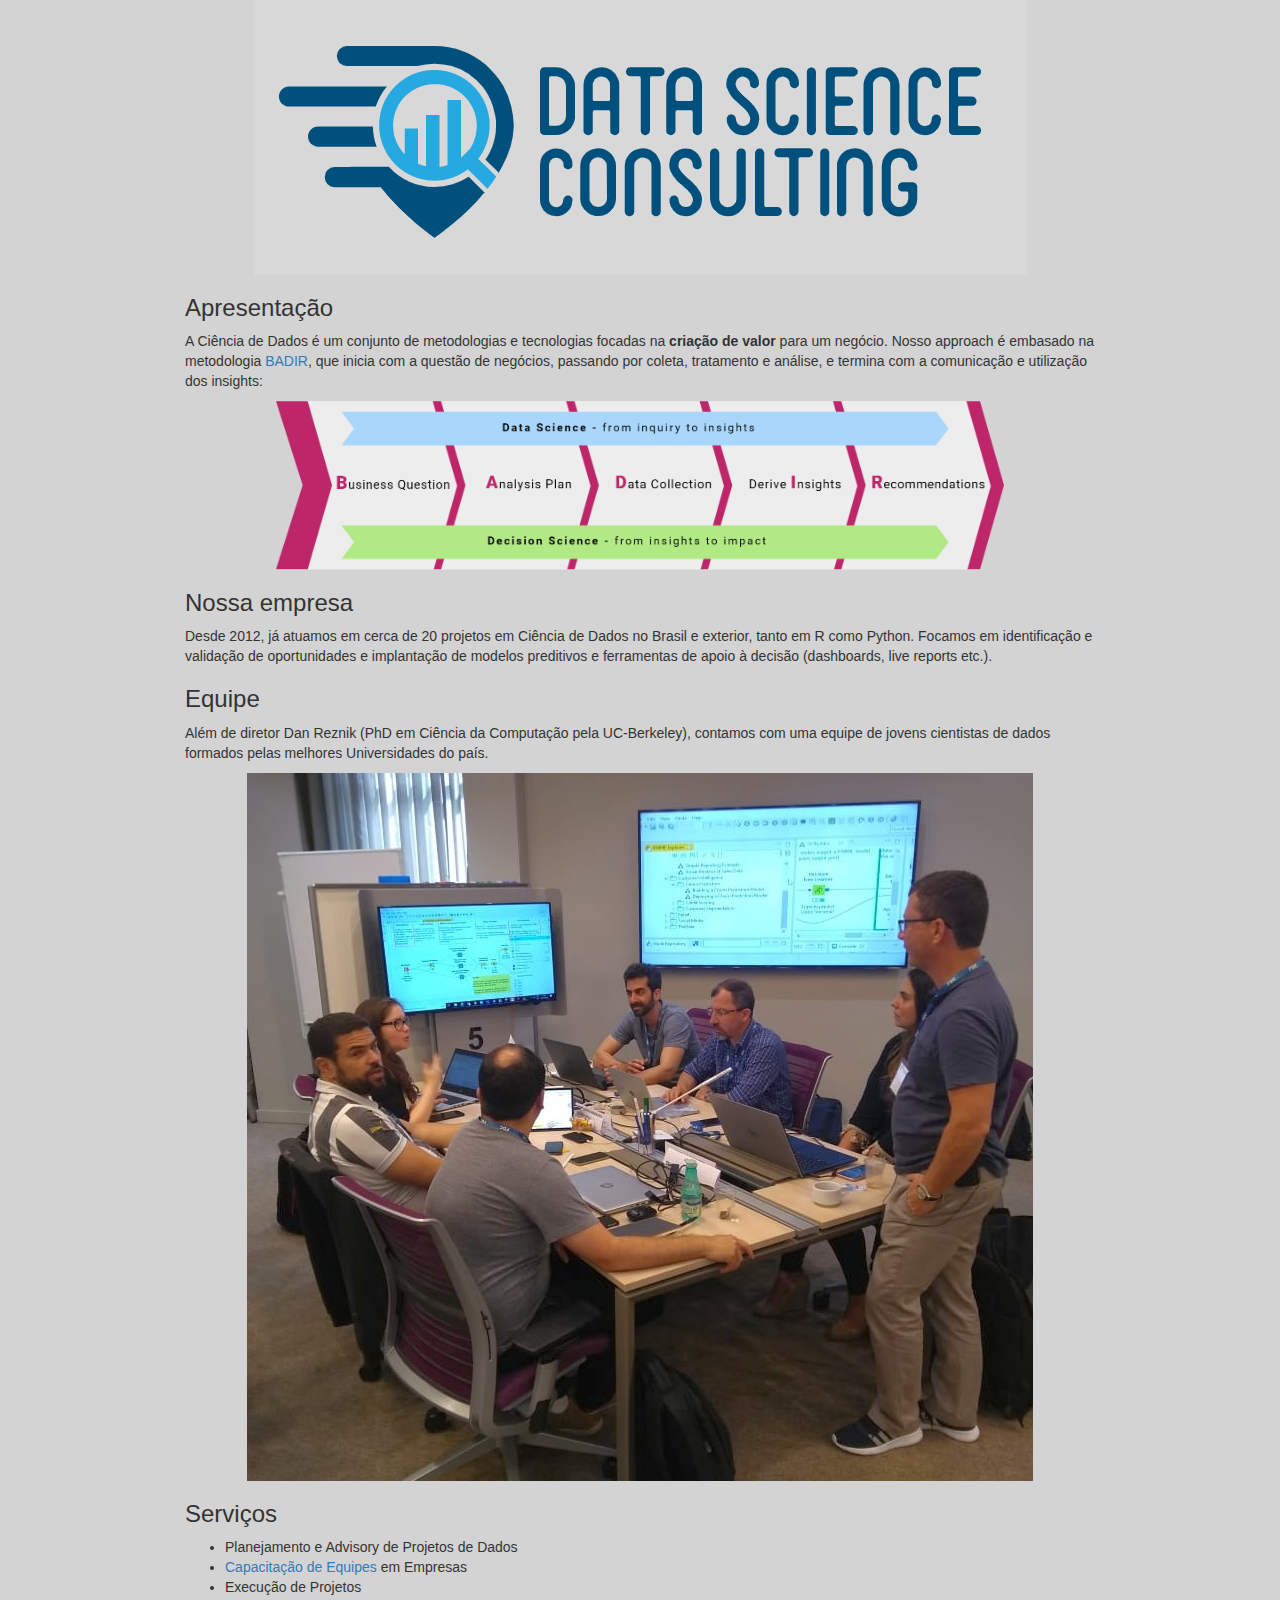
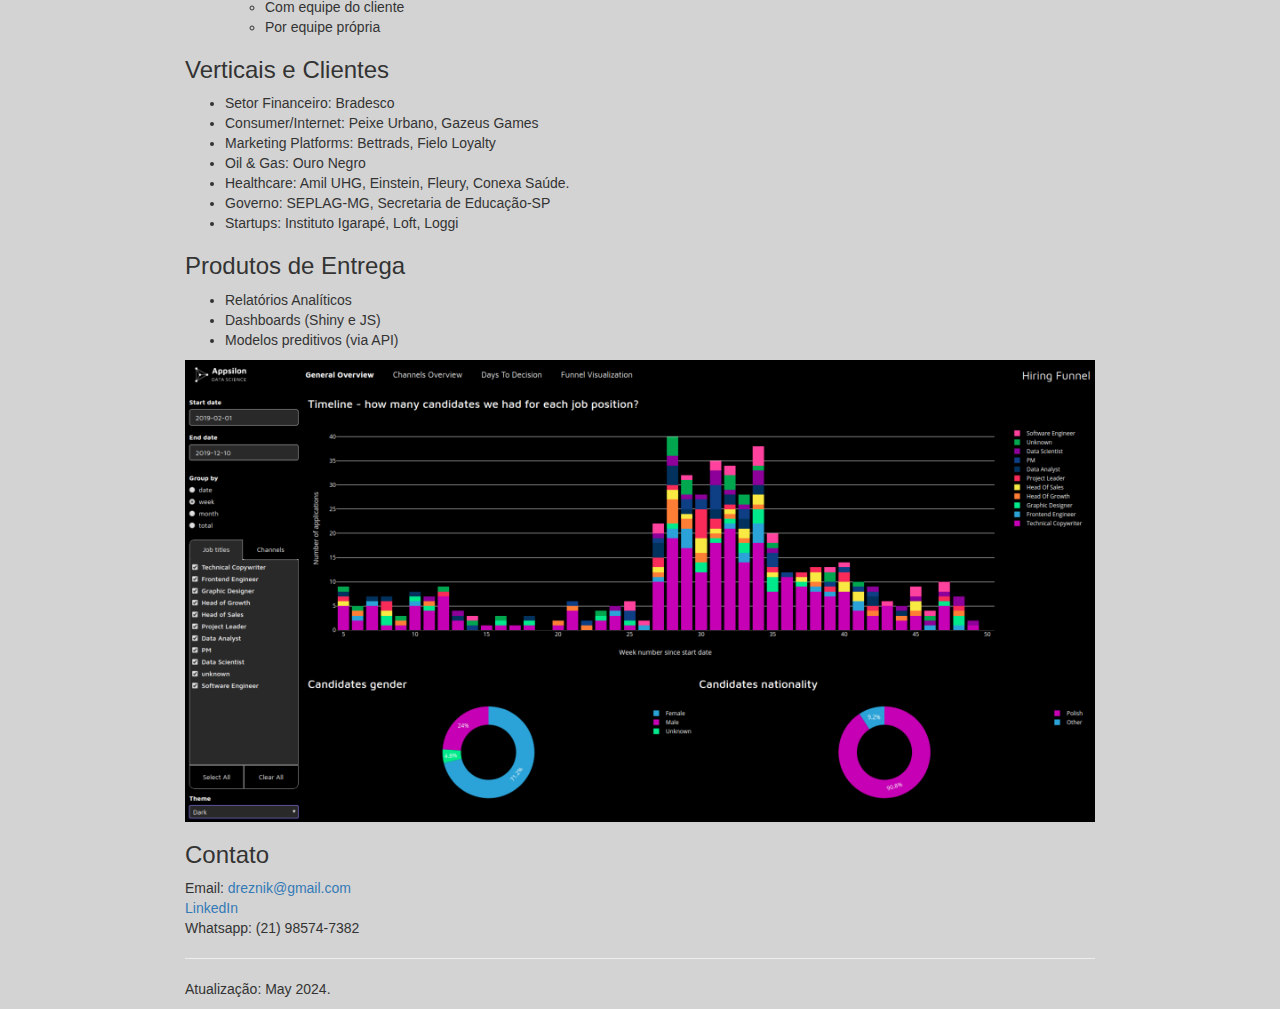
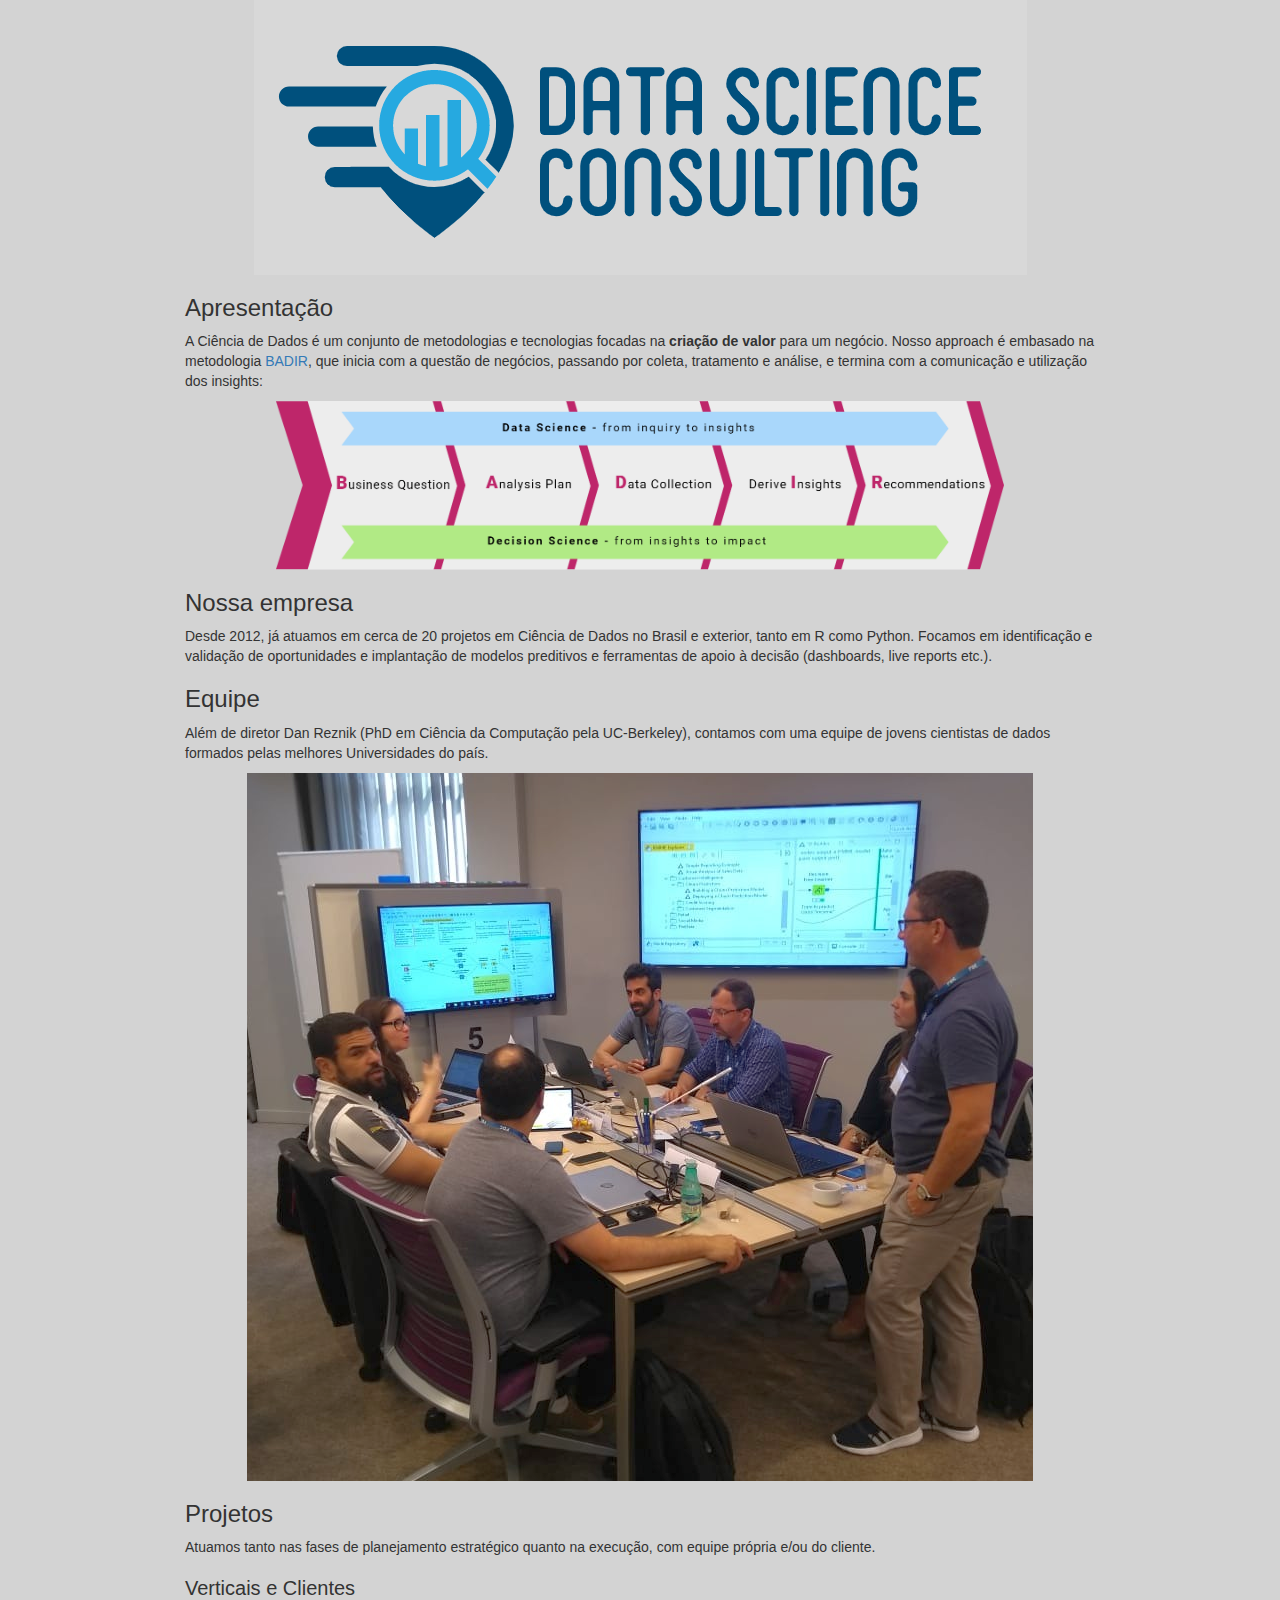
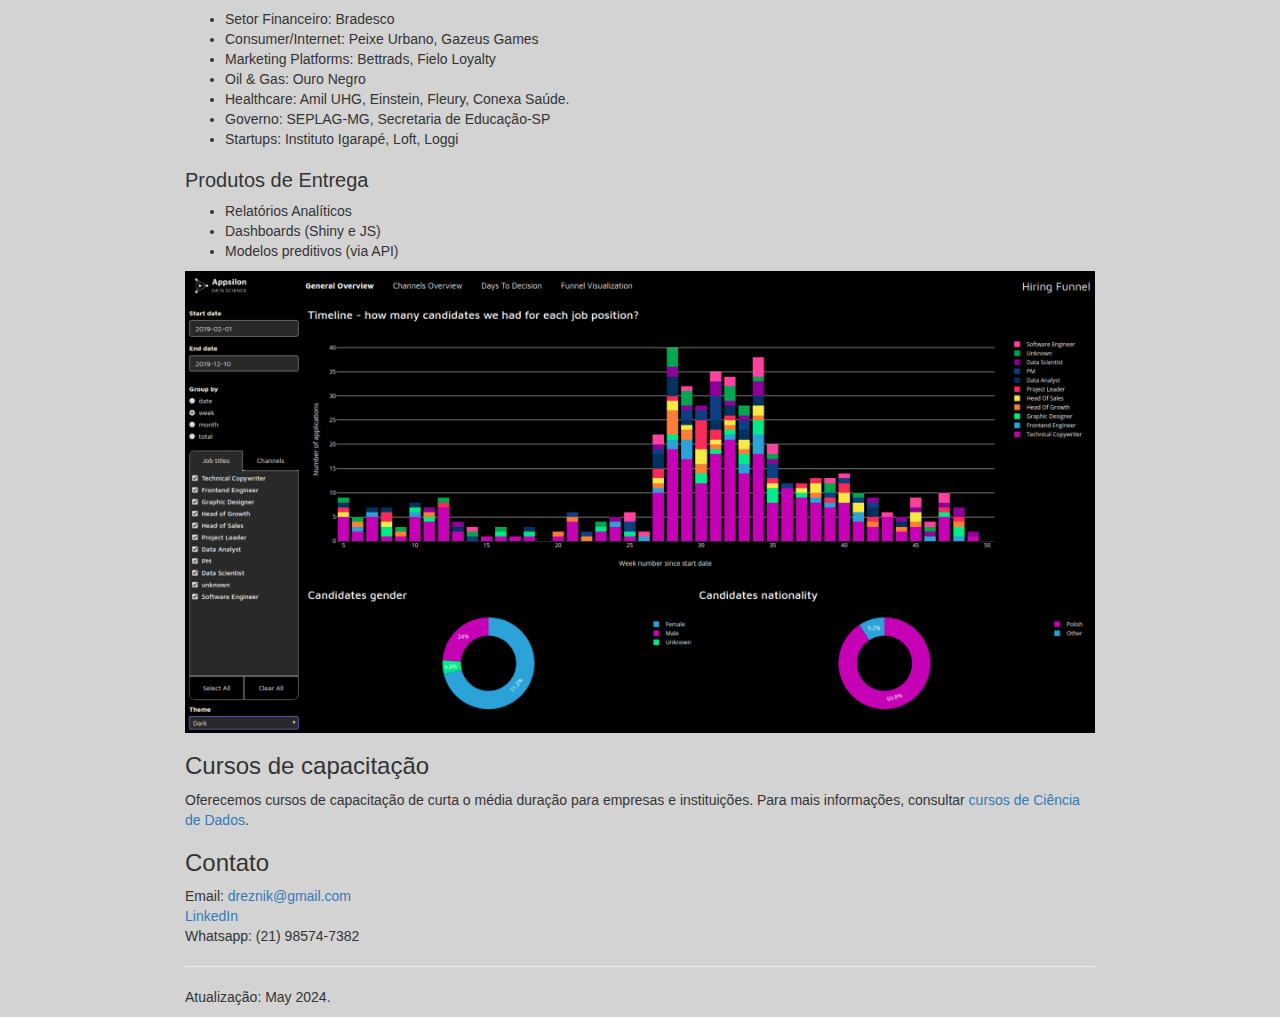
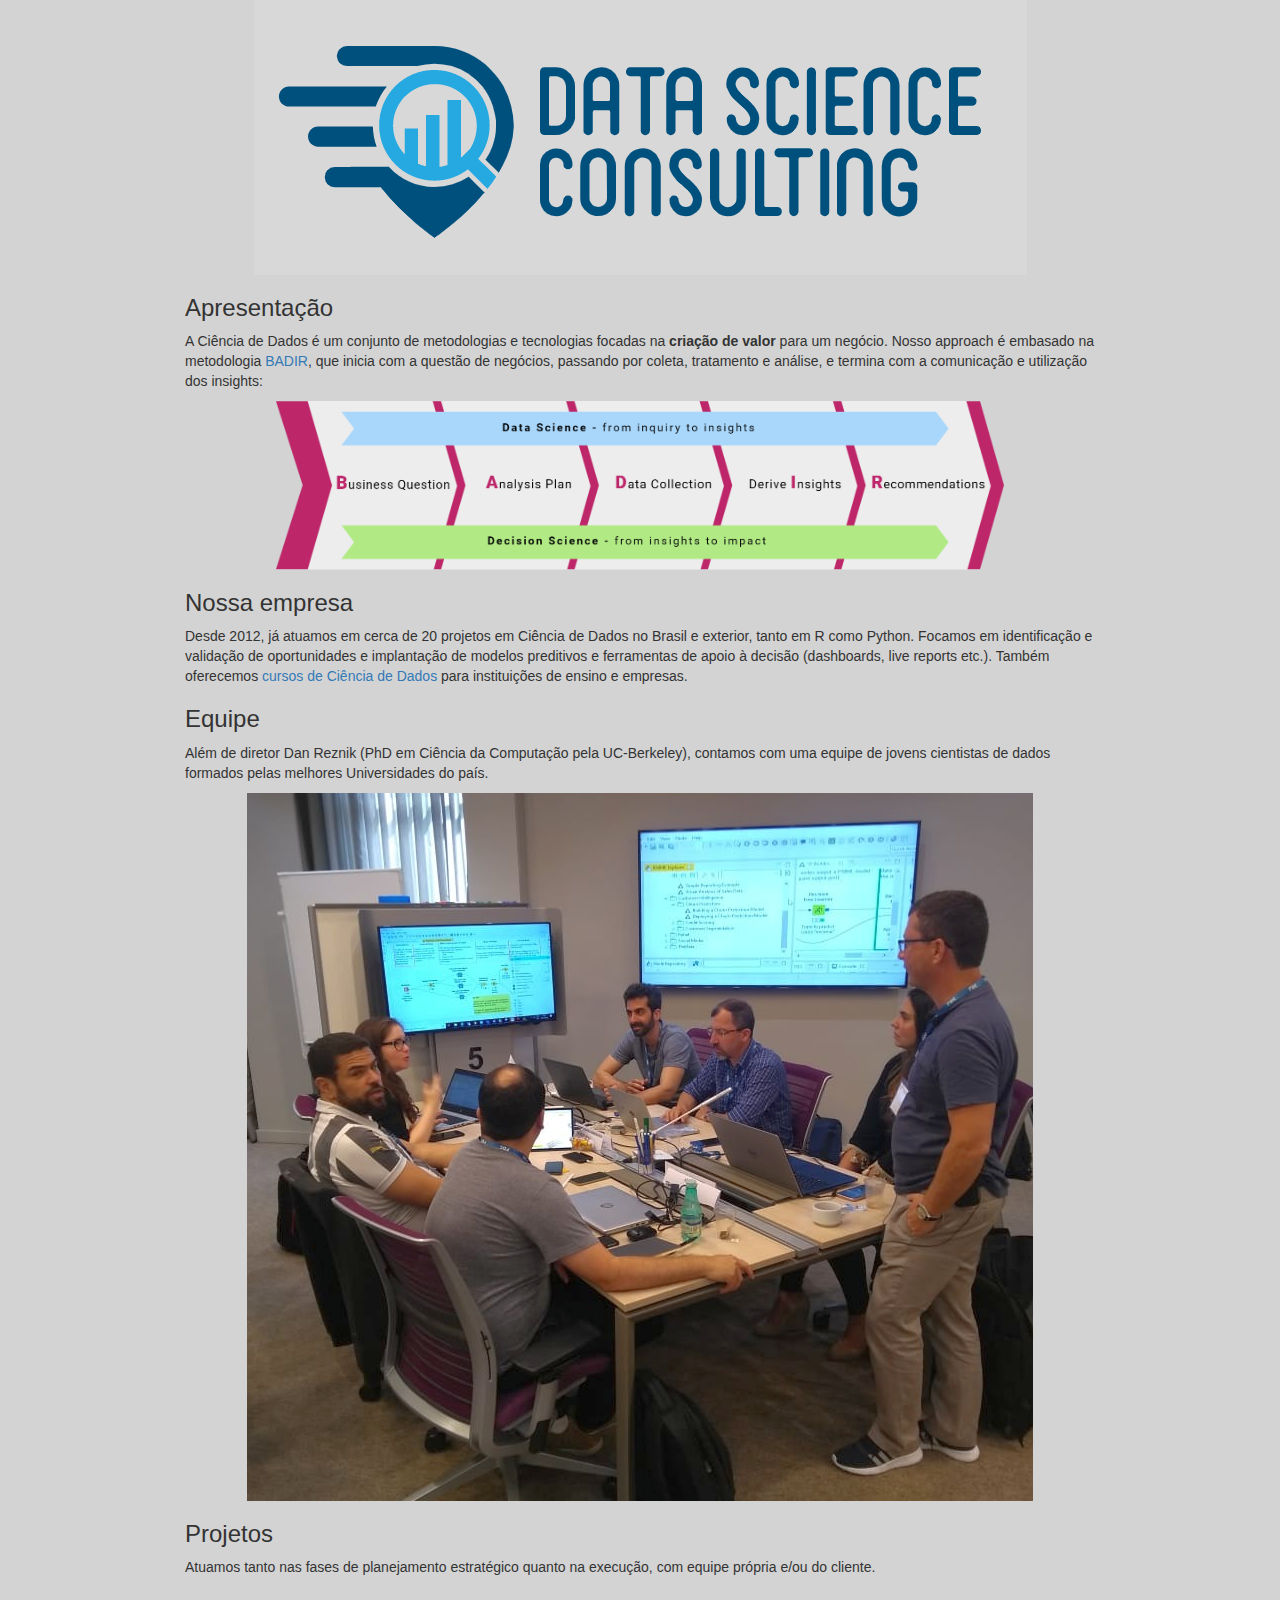
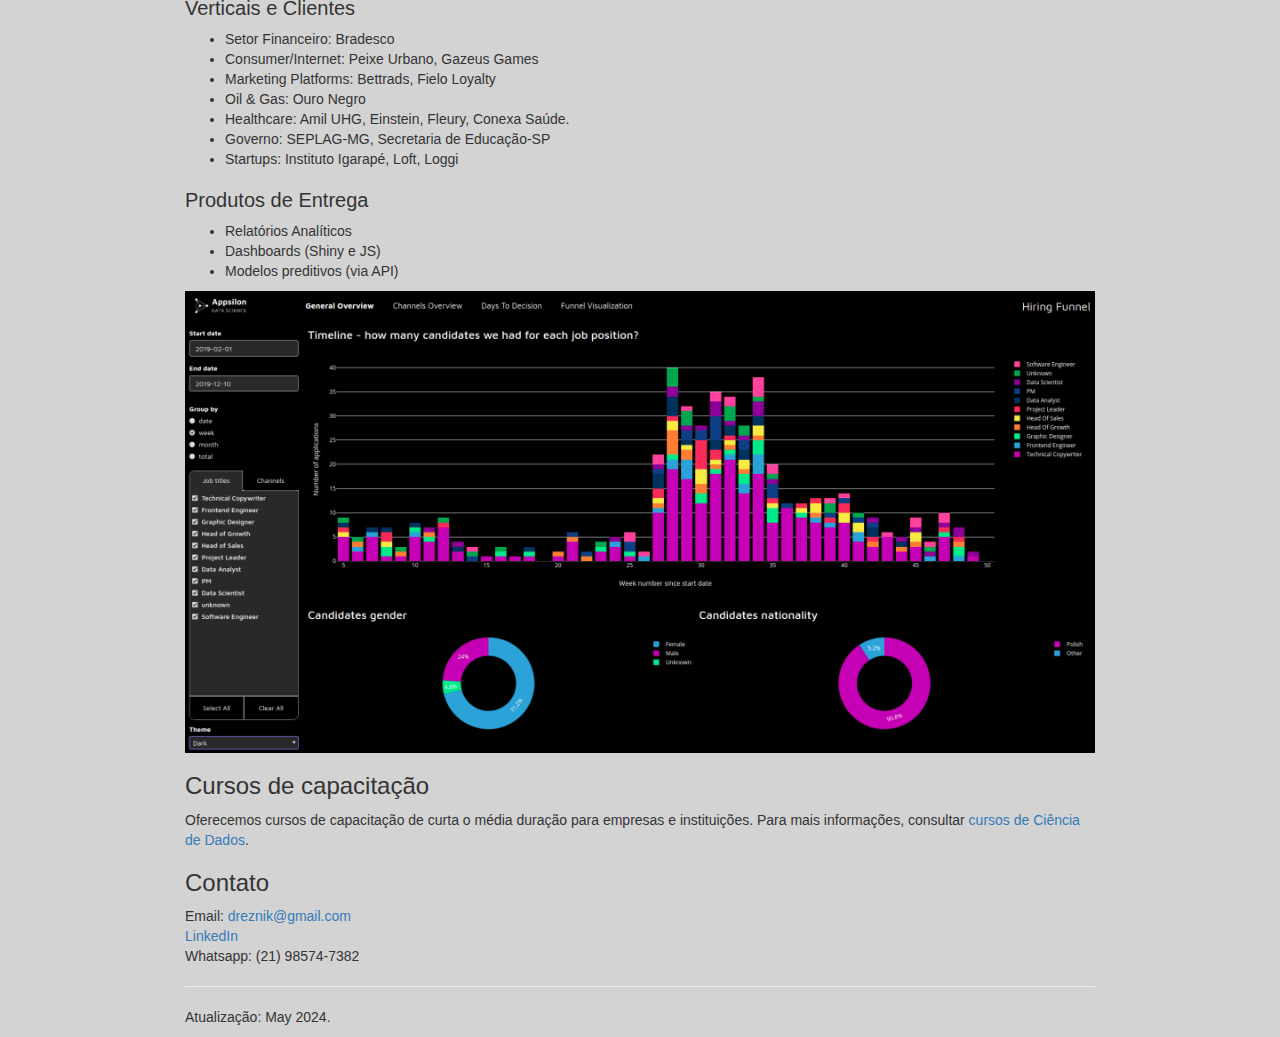
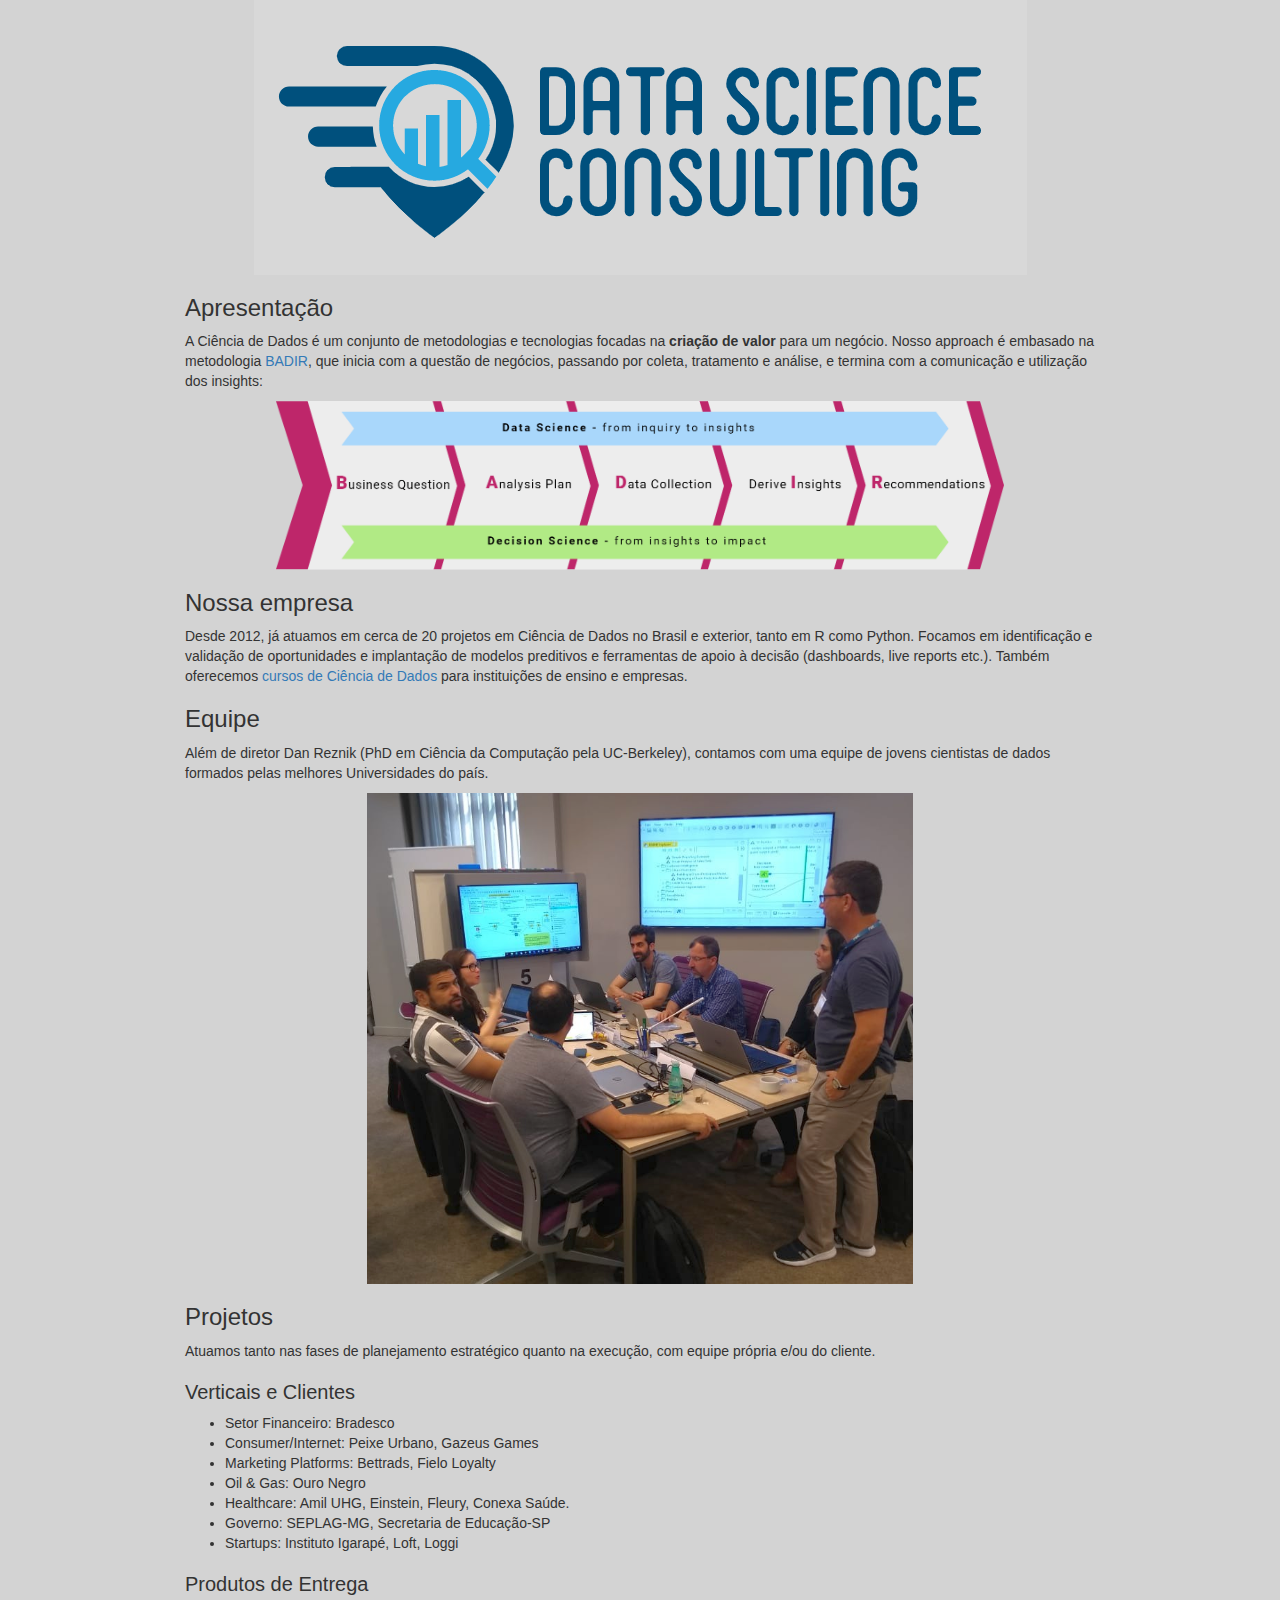
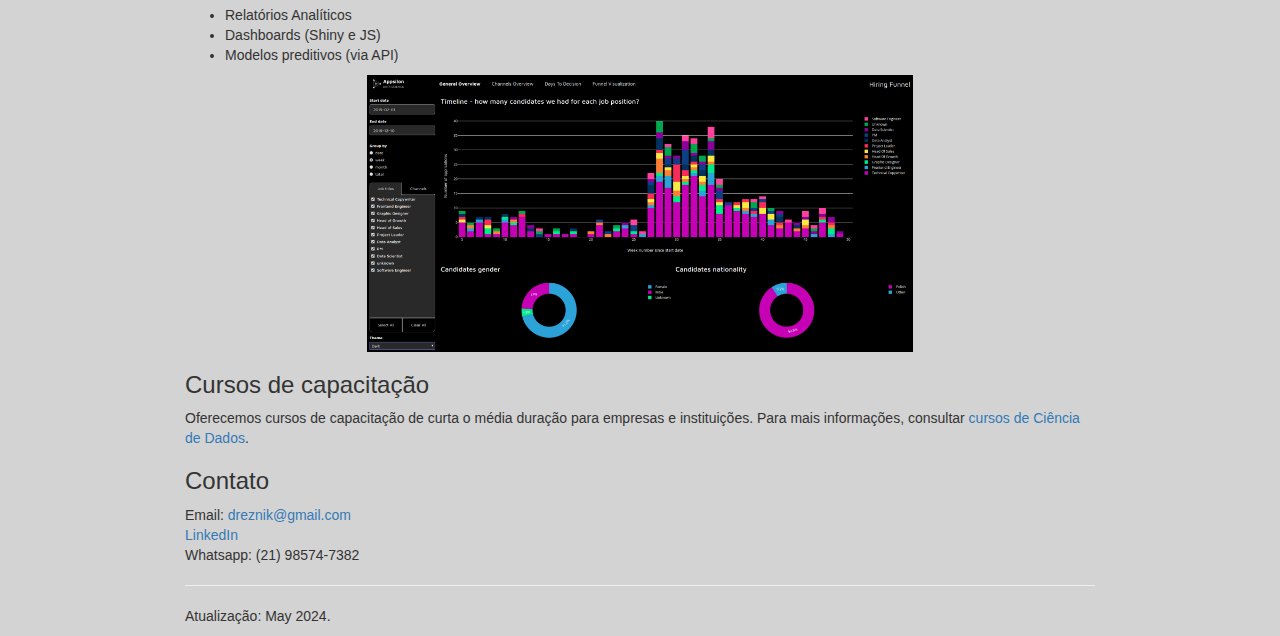
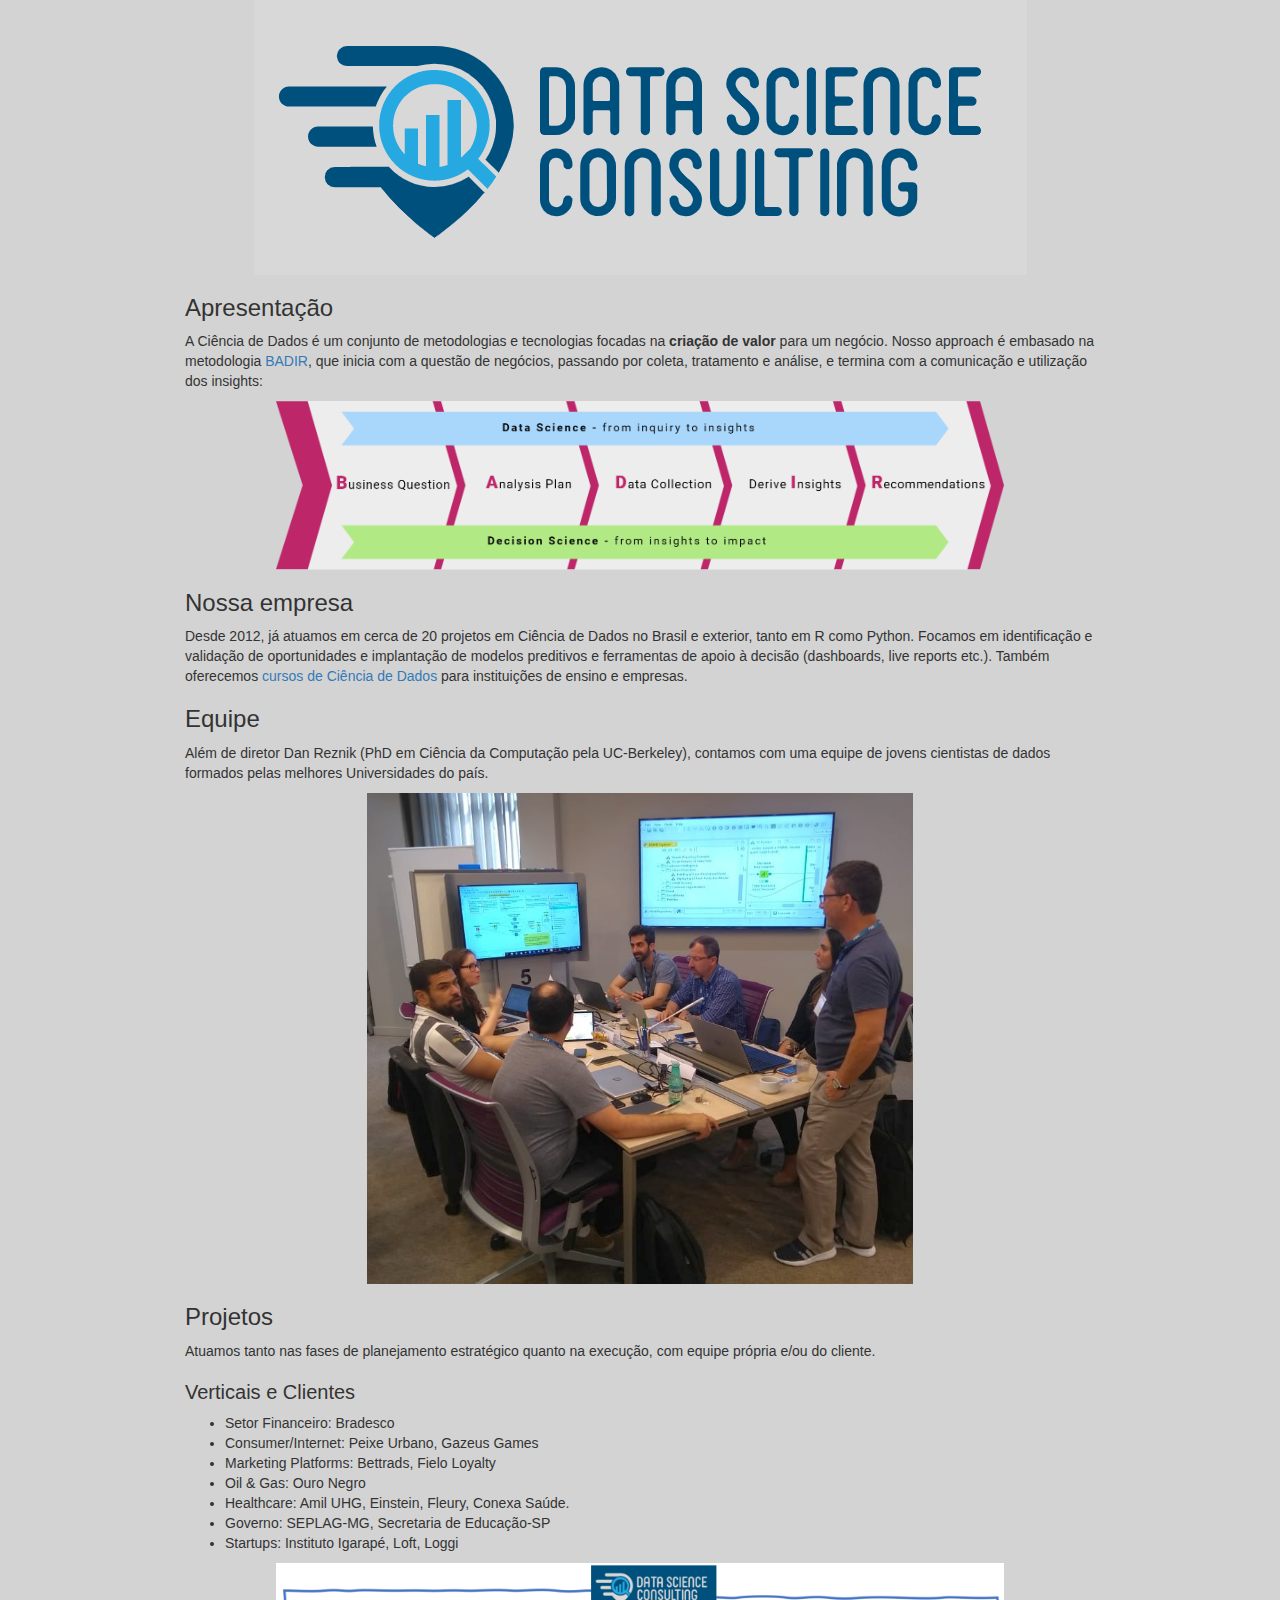
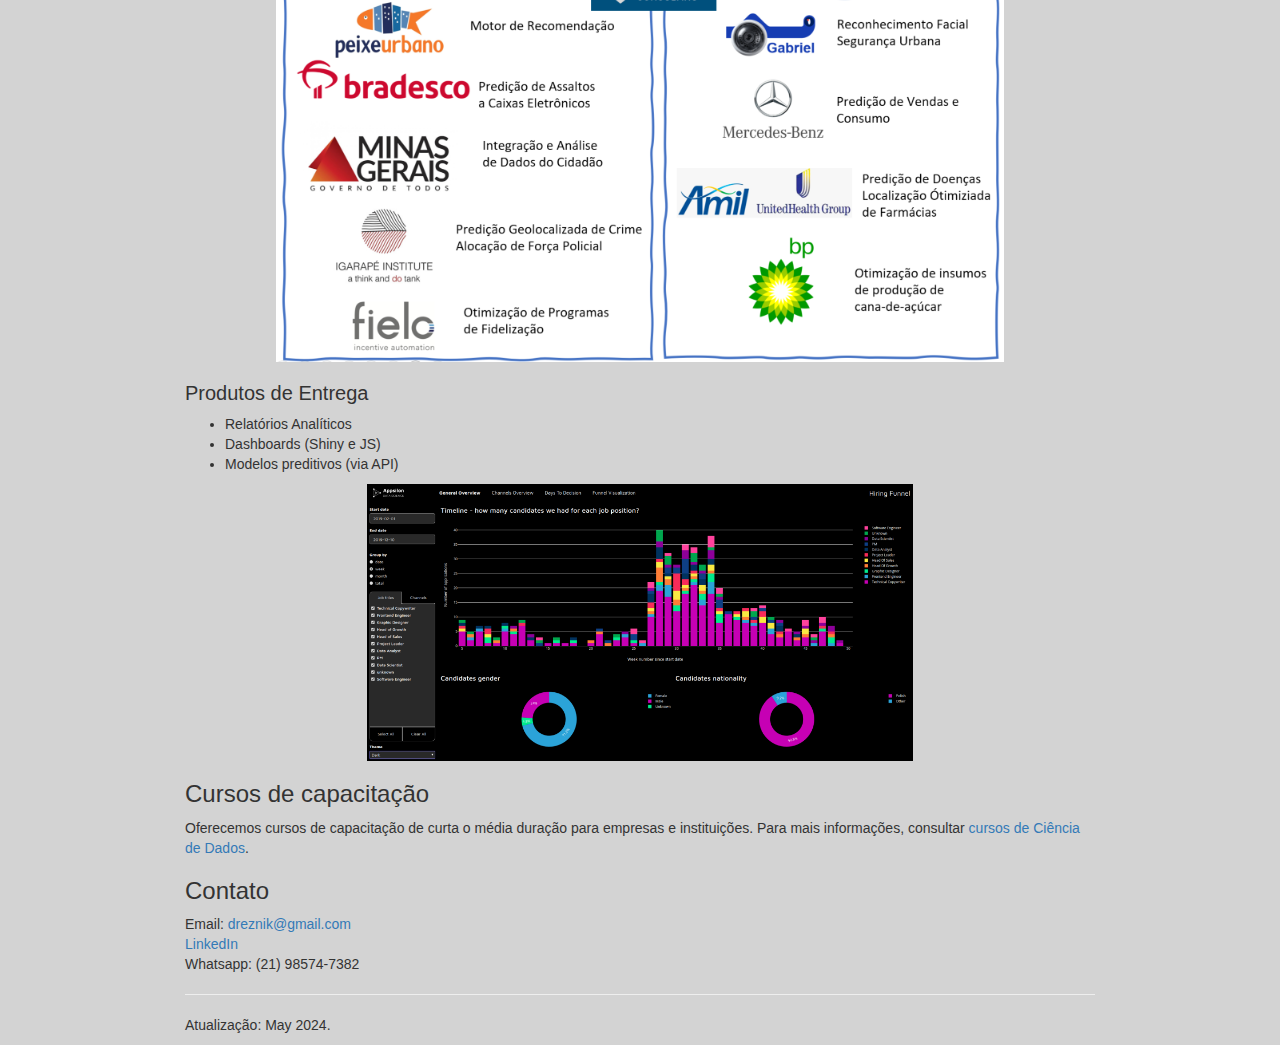
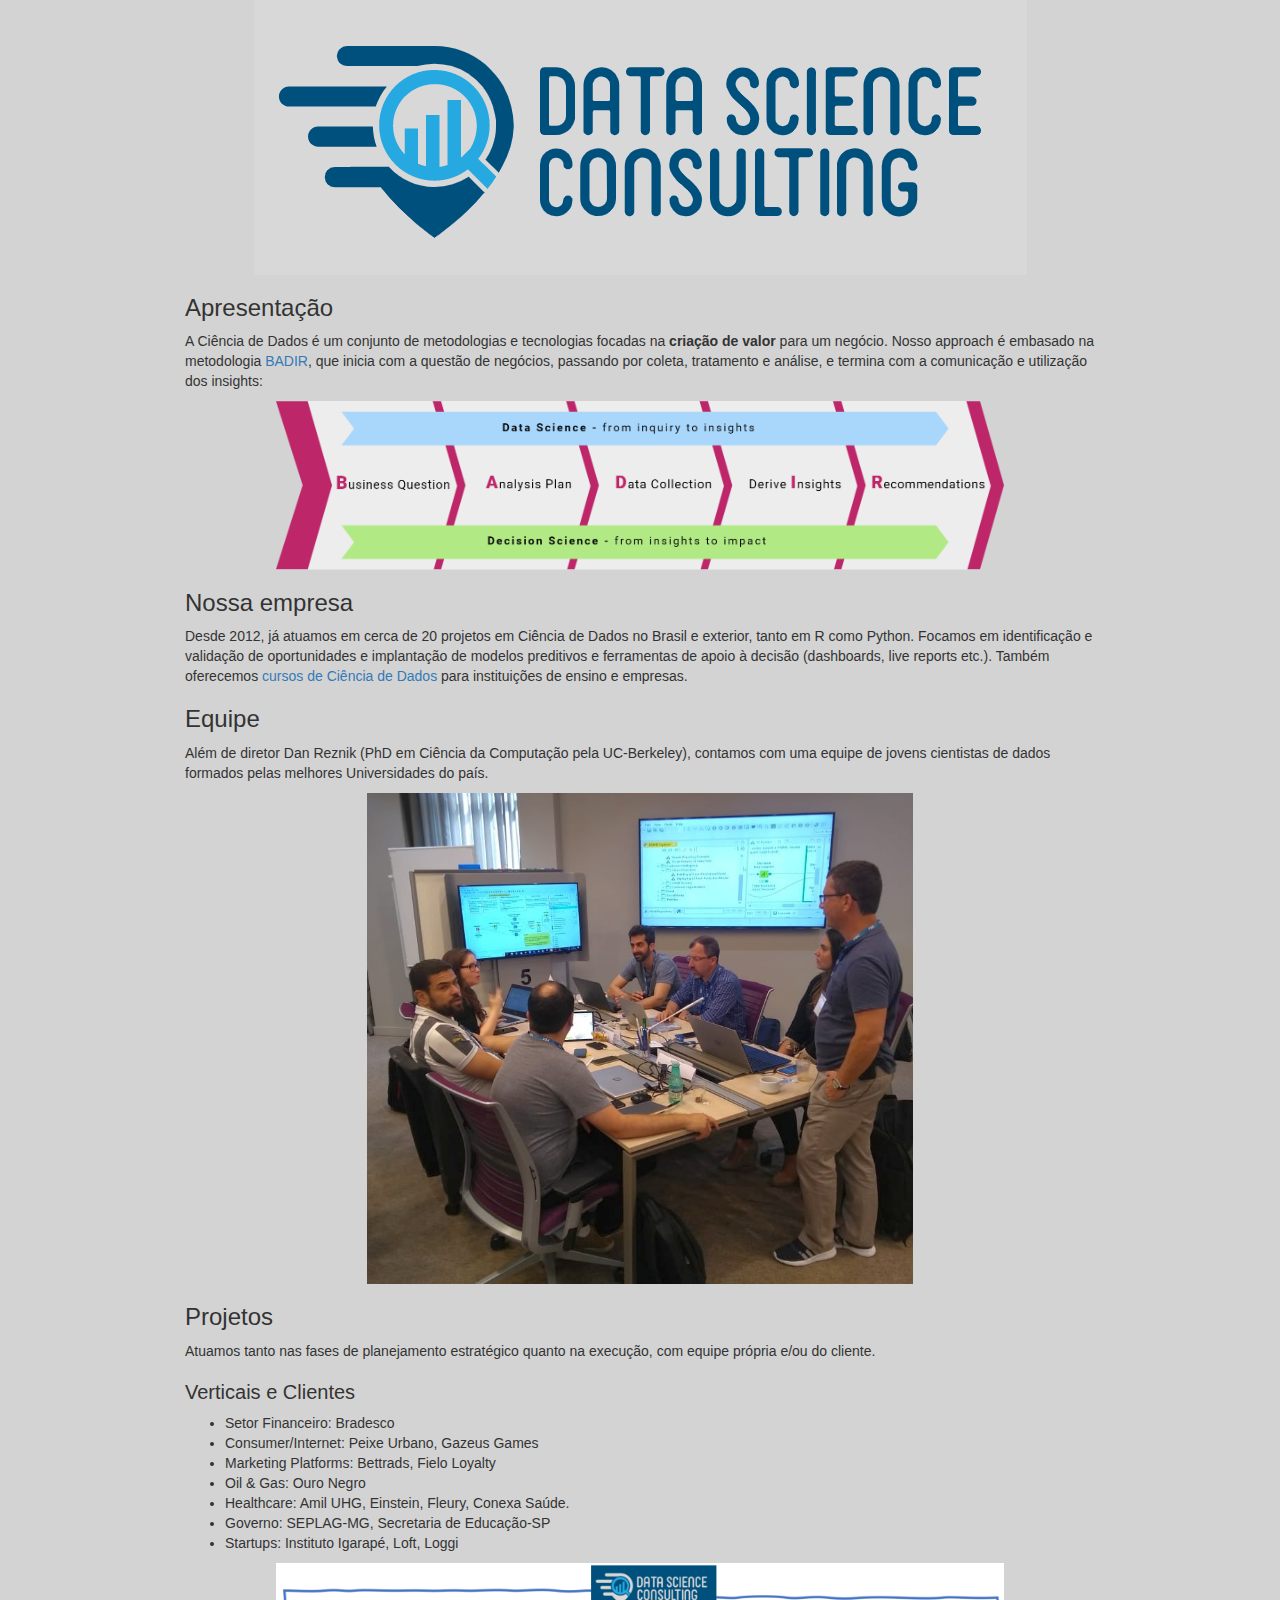
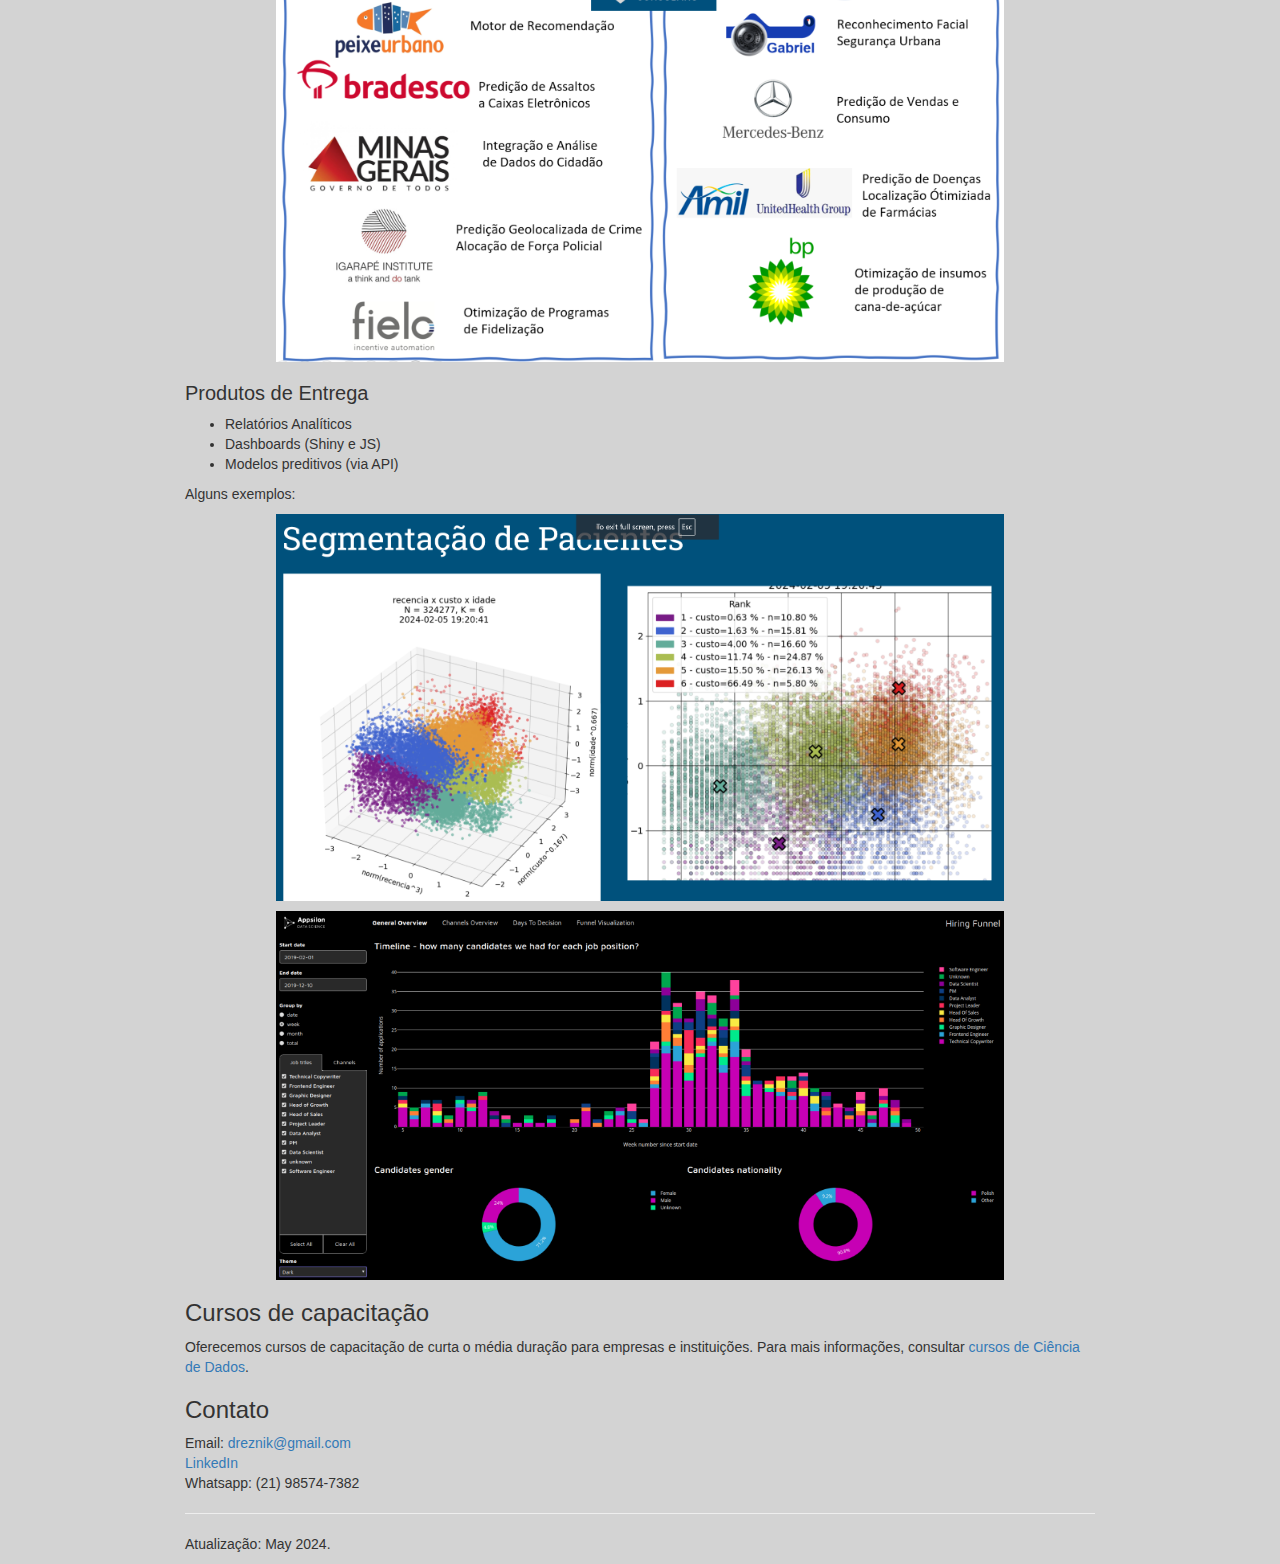
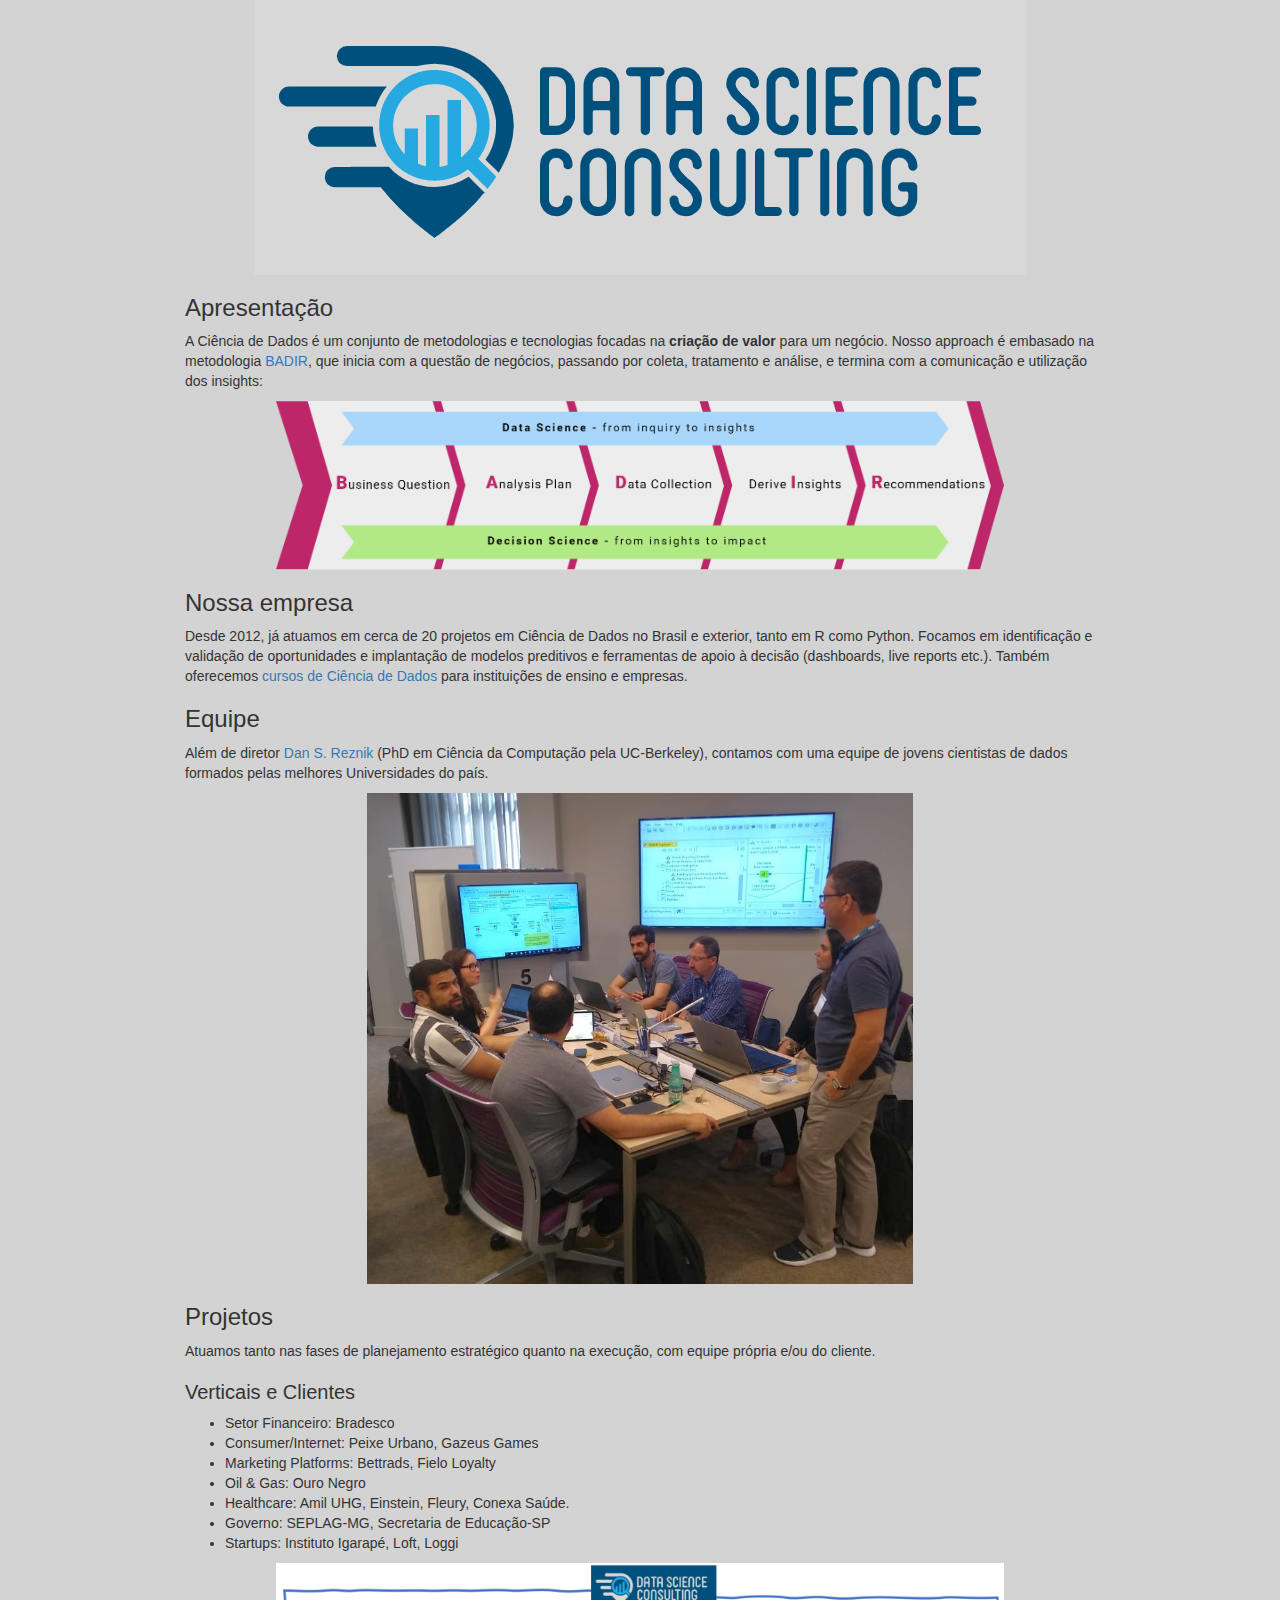
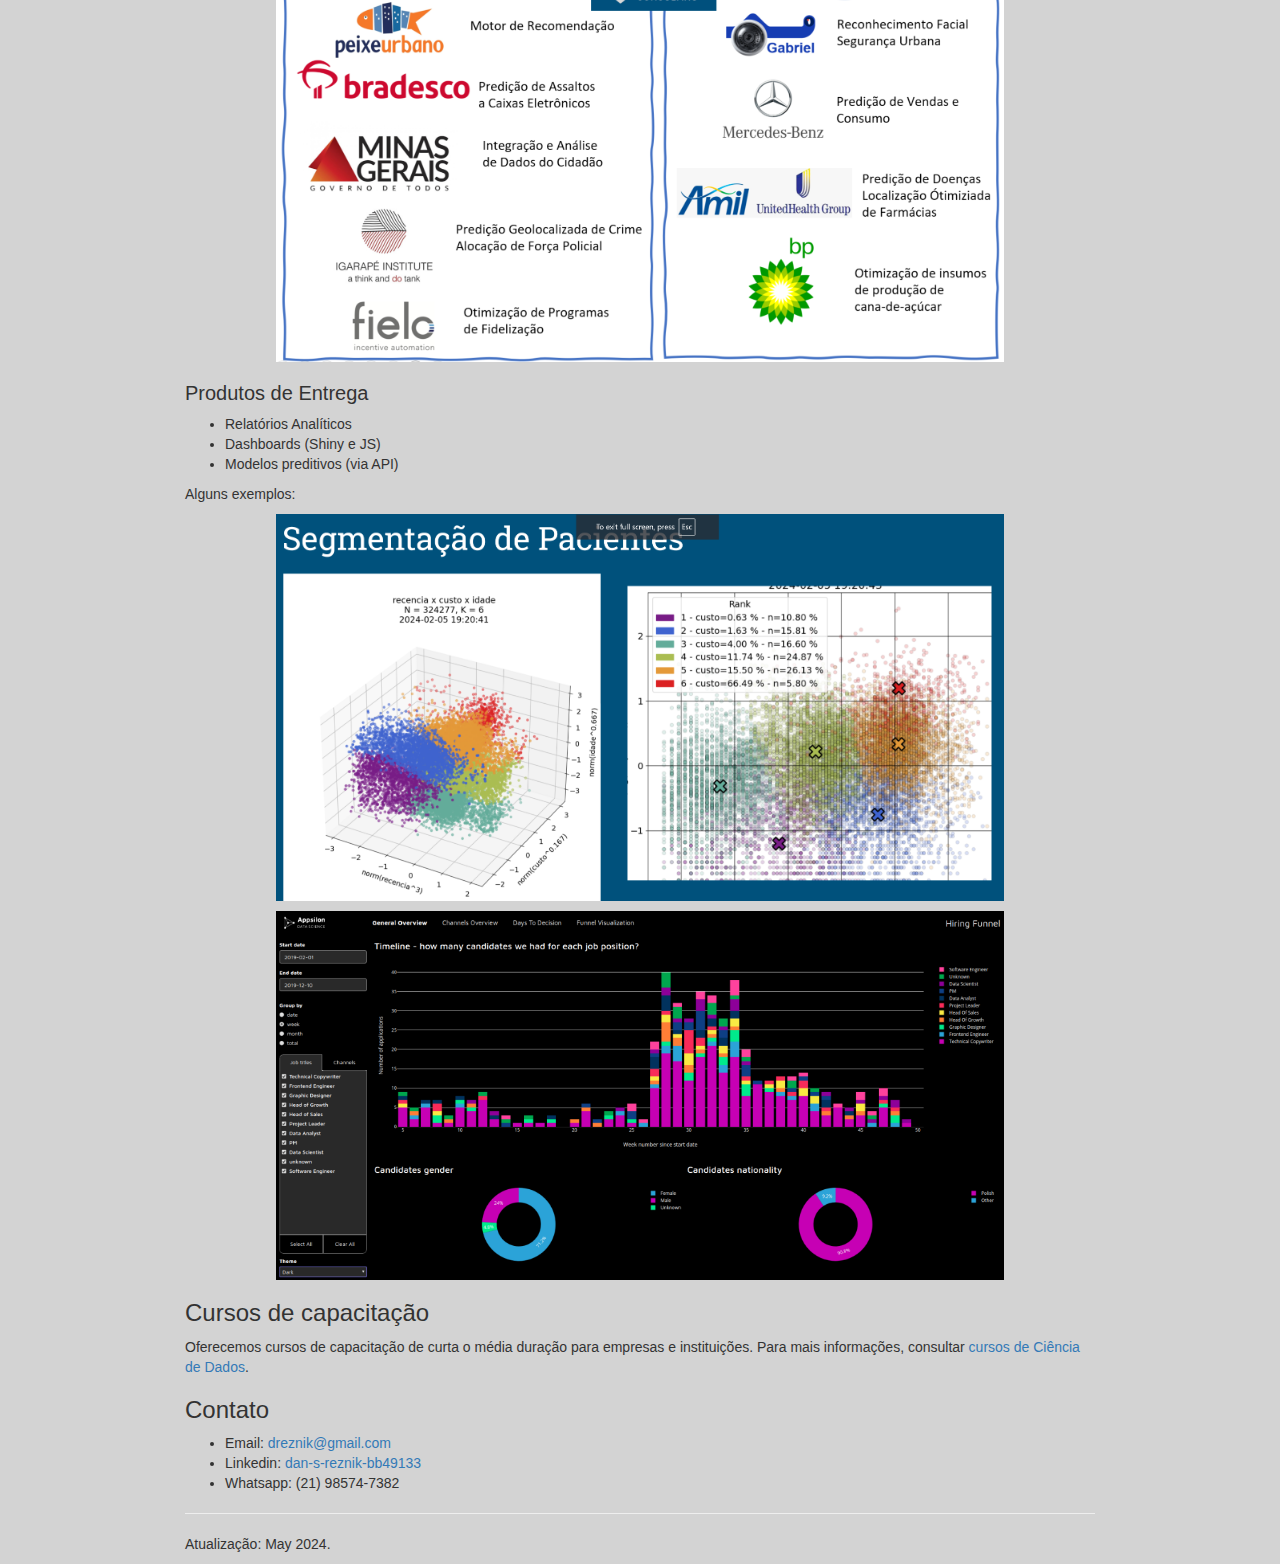
